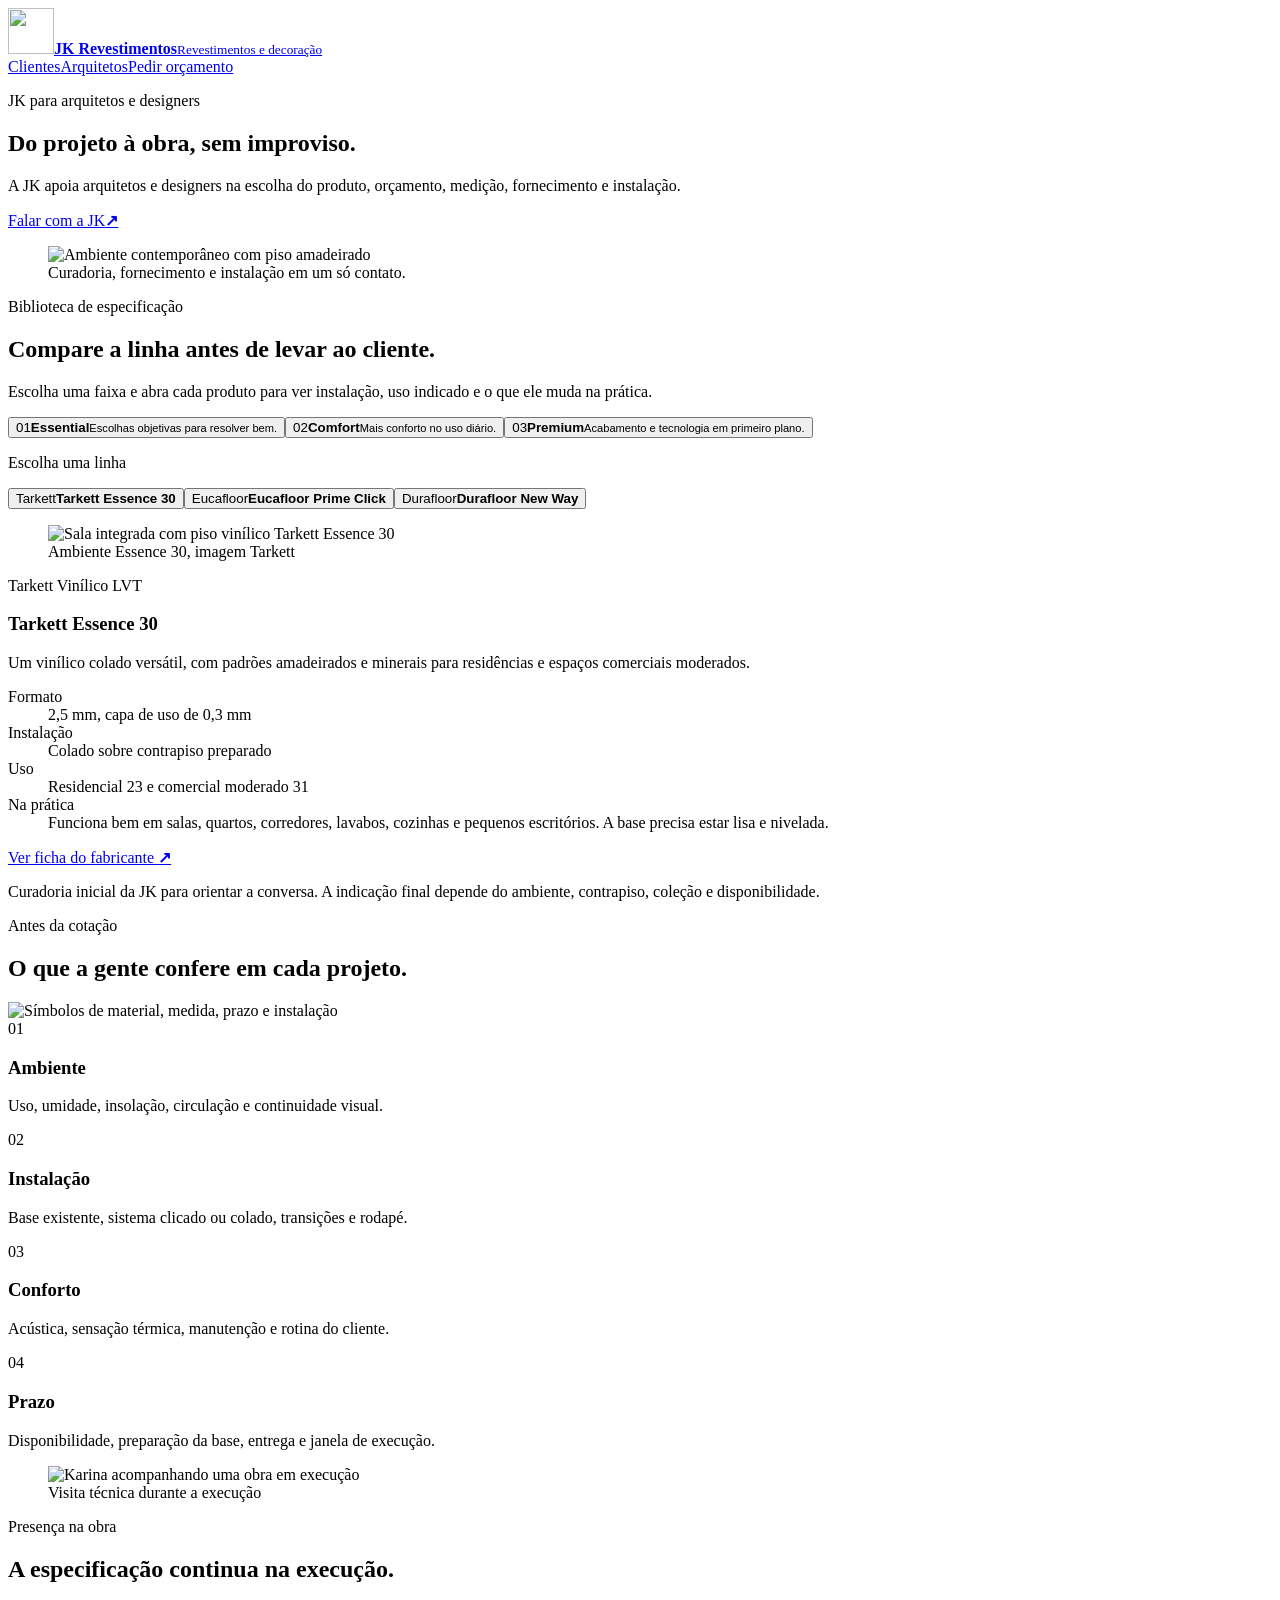
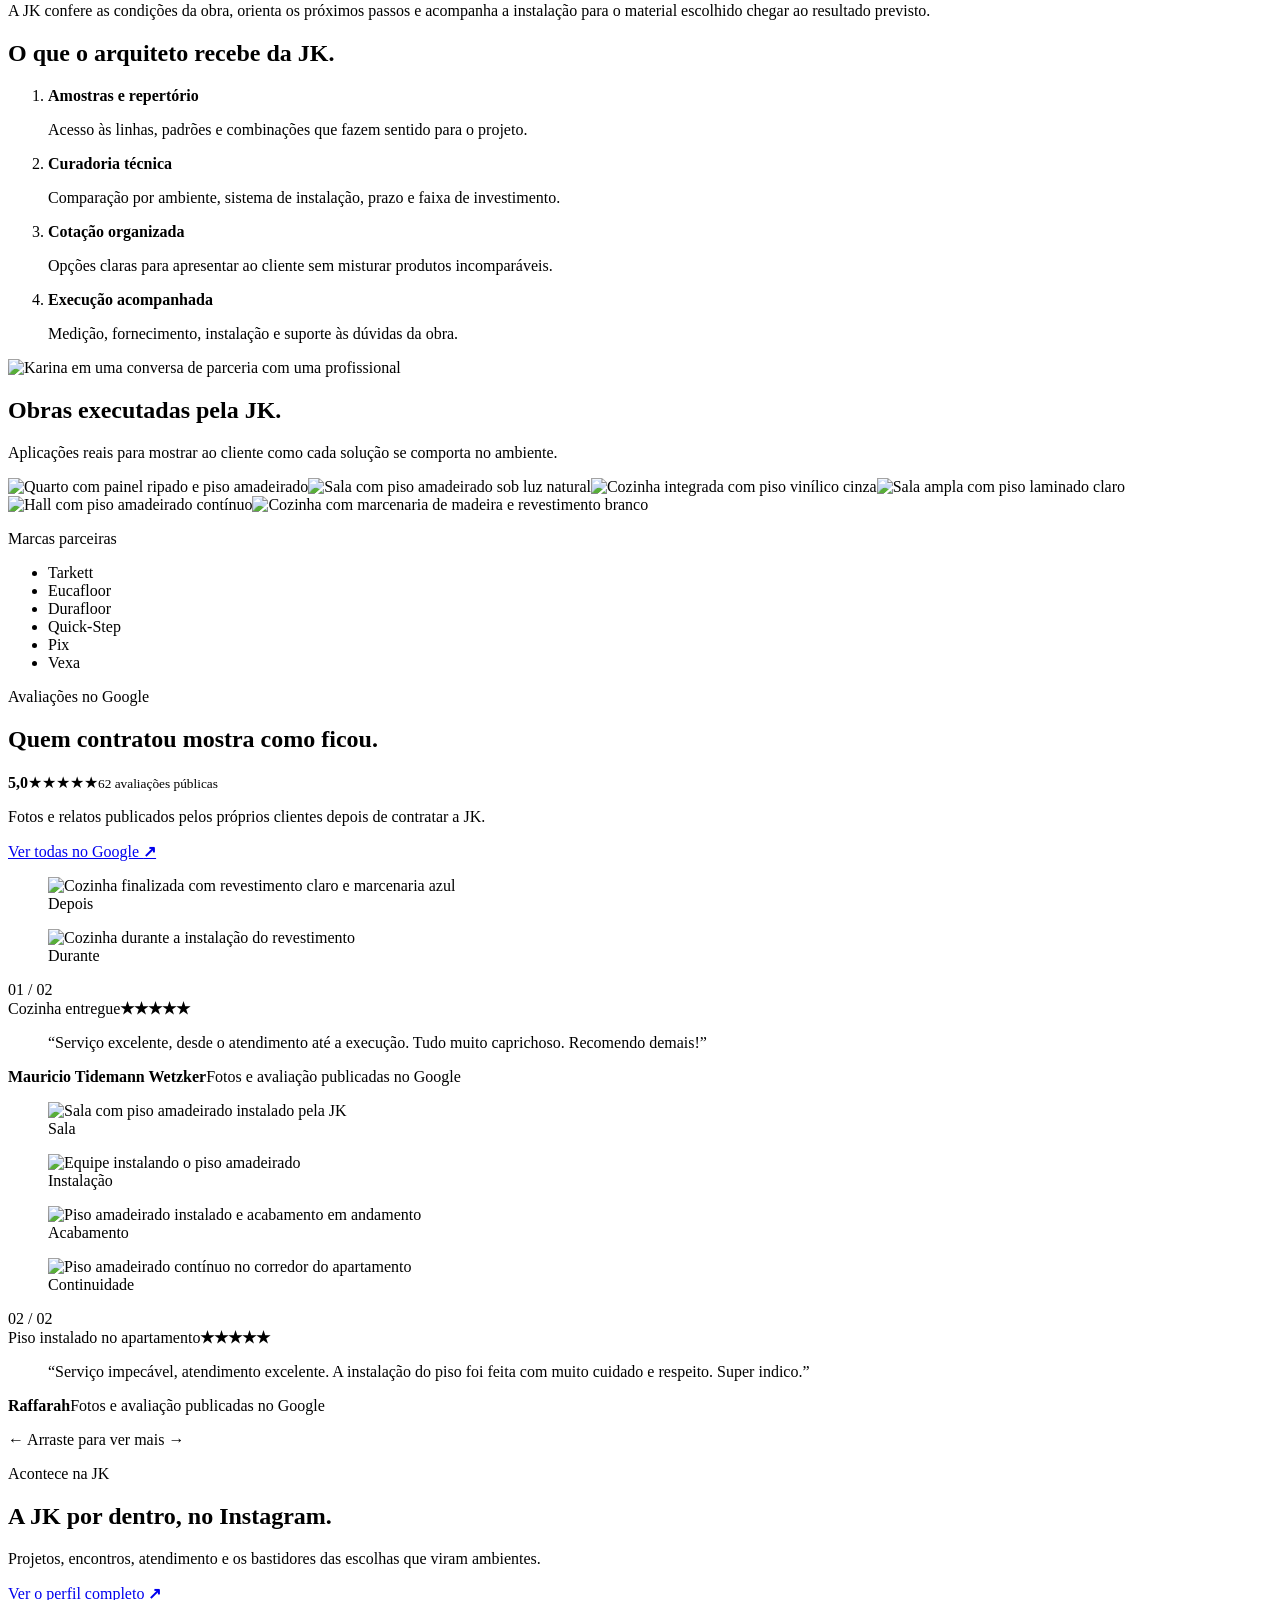
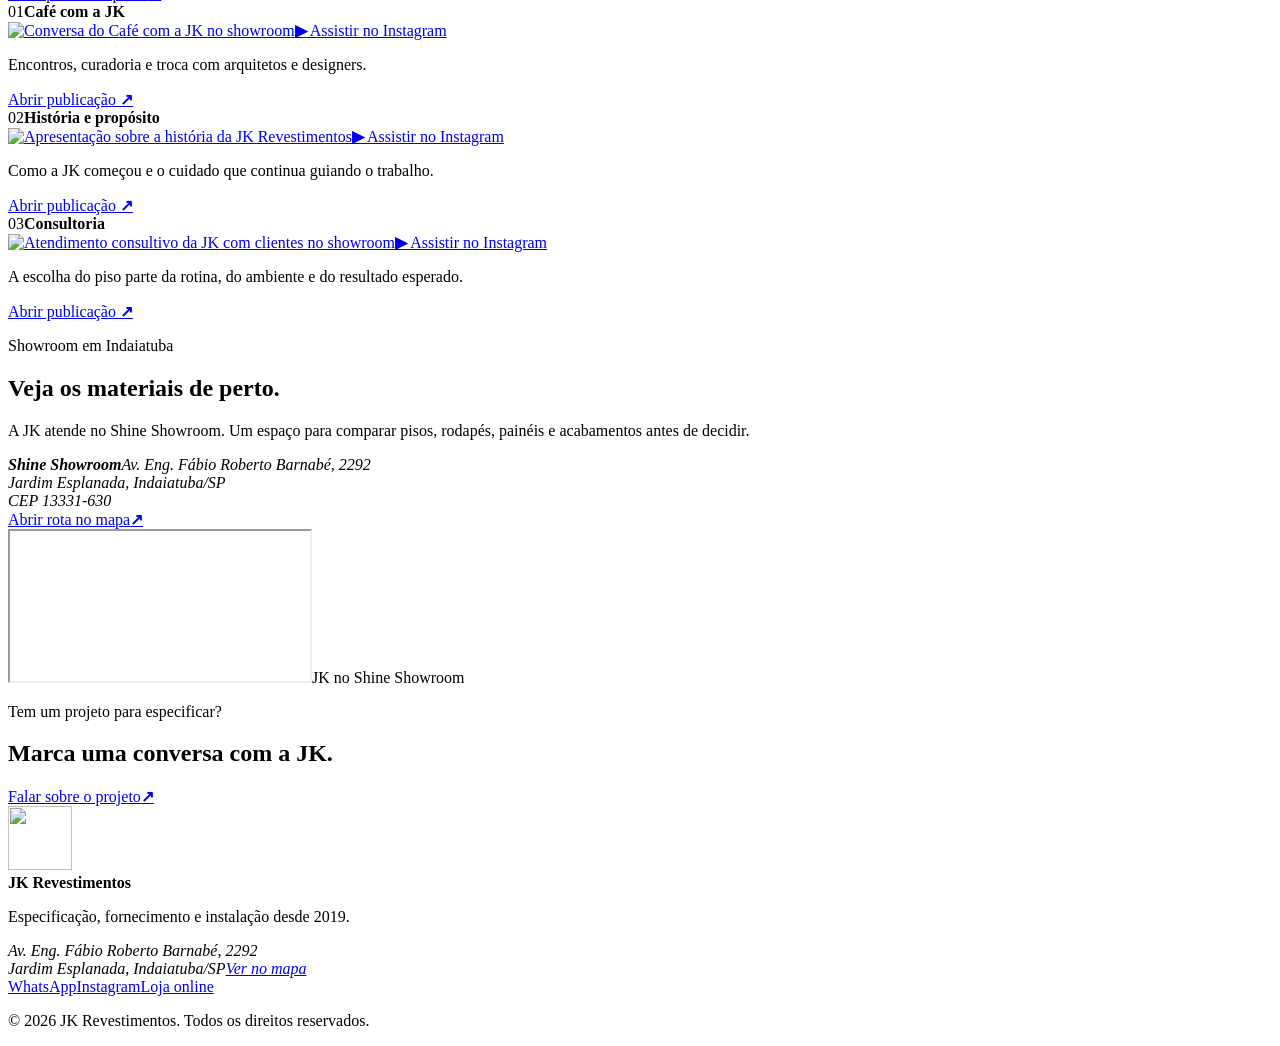
==== arquitetos/index.html @ 5e28fbe9 "Revert "Publish redesigned Google reviews carousel" This reverts commit 51cb0377c2ed7c96c7a003f15caa" ====
<!DOCTYPE html><html lang="pt-BR"><head><meta charSet="utf-8"/><meta name="viewport" content="width=device-width, initial-scale=1"/><link rel="preload" as="image" href="/jk-revestimentos-site/assets/brand/jk-logo-official.webp"/><link rel="preload" as="image" href="/jk-revestimentos-site/assets/img/hero-real.avif"/><link rel="preload" as="image" href="/jk-revestimentos-site/assets/img/product-essential.avif"/><link rel="stylesheet" href="/jk-revestimentos-site/assets/styles-B4JEAQsS.css" data-precedence="default"/><title>JK para Arquitetos | Especificação e parceria</title><meta name="author" content="JK Revestimentos"/><meta name="theme-color" content="#E9ECEB"/><meta property="og:title" content="JK Revestimentos"/><meta property="og:description" content="Escolha, especificação e instalação de revestimentos em Indaiatuba."/><meta property="og:type" content="website"/><meta property="og:locale" content="pt_BR"/><meta property="og:site_name" content="JK Revestimentos"/><meta property="og:image" content="/jk-revestimentos-site/assets/brand/jk-og.png"/><meta name="twitter:card" content="summary_large_image"/><meta name="twitter:title" content="JK Revestimentos"/><meta name="twitter:description" content="Escolha, especificação e instalação de revestimentos em Indaiatuba."/><meta name="twitter:image" content="/jk-revestimentos-site/assets/brand/jk-og.png"/><meta name="description" content="Curadoria, orçamento, fornecimento e instalação de pisos e revestimentos para arquitetos e designers."/><link rel="modulepreload" href="/jk-revestimentos-site/assets/index-yHmmM0jY.js"/><link rel="modulepreload" href="/jk-revestimentos-site/assets/arquitetos-BhlmqerU.js"/><link rel="modulepreload" href="/jk-revestimentos-site/assets/site-shell-jGBkQKb8.js"/><link rel="icon" href="/jk-revestimentos-site/favicon.ico"/><link rel="icon" type="image/png" sizes="32x32" href="/jk-revestimentos-site/favicon-32.png"/><link rel="icon" type="image/png" sizes="16x16" href="/jk-revestimentos-site/favicon-16.png"/><link rel="apple-touch-icon" href="/jk-revestimentos-site/apple-touch-icon.png"/><link rel="manifest" href="/jk-revestimentos-site/site.webmanifest"/></head><body><!--$--><header class="site-header"><a aria-label="JK Revestimentos, página inicial" href="/jk-revestimentos-site/" class="site-brand"><img alt="" height="46" src="/jk-revestimentos-site/assets/brand/jk-logo-official.webp" width="46"/><span><strong>JK Revestimentos</strong><small>Revestimentos e decoração</small></span></a><nav aria-label="Navegação principal" class="site-nav"><a href="/jk-revestimentos-site/">Clientes</a><a aria-current="page" class="active" href="/jk-revestimentos-site/arquitetos" data-status="active">Arquitetos</a><a href="https://wa.me/5519992868278?text=Ol%C3%A1%21%20Vim%20pelo%20site%20da%20JK%20e%20quero%20um%20or%C3%A7amento." rel="noopener">Pedir orçamento</a></nav></header><main class="architect-page"><section class="architect-hero"><div class="architect-hero-copy"><p class="section-kicker">JK para arquitetos e designers</p><h1>Do projeto à obra, sem improviso.</h1><p>A JK apoia arquitetos e designers na escolha do produto, orçamento, medição, fornecimento e instalação.</p><a href="https://wa.me/5519992868278?text=Ol%C3%A1%2C%20sou%20arquiteto(a)%20ou%20designer%20e%20quero%20conhecer%20a%20parceria%20da%20JK." rel="noopener"><span>Falar com a JK</span><b aria-hidden="true">↗</b></a></div><figure class="architect-hero-media"><img alt="Ambiente contemporâneo com piso amadeirado" src="/jk-revestimentos-site/assets/img/hero-real.avif"/><figcaption>Curadoria, fornecimento e instalação em um só contato.</figcaption></figure></section><section class="material-index"><div class="section-intro"><p class="section-kicker">Biblioteca de especificação</p><h2>Compare a linha antes de levar ao cliente.</h2><p>Escolha uma faixa e abra cada produto para ver instalação, uso indicado e o que ele muda na prática.</p></div><div class="product-explorer"><div class="product-tier-tabs" role="tablist" aria-label="Faixas de produto"><button aria-selected="true" class="is-active" role="tab" type="button"><span>01</span><strong>Essential</strong><small>Escolhas objetivas para resolver bem.</small></button><button aria-selected="false" class="" role="tab" type="button"><span>02</span><strong>Comfort</strong><small>Mais conforto no uso diário.</small></button><button aria-selected="false" class="" role="tab" type="button"><span>03</span><strong>Premium</strong><small>Acabamento e tecnologia em primeiro plano.</small></button></div><div class="product-explorer__body"><div class="product-picker" aria-label="Linhas da faixa Essential"><p>Escolha uma linha</p><button aria-pressed="true" class="is-active" type="button"><span>Tarkett</span><strong>Tarkett Essence 30</strong></button><button aria-pressed="false" class="" type="button"><span>Eucafloor</span><strong>Eucafloor Prime Click</strong></button><button aria-pressed="false" class="" type="button"><span>Durafloor</span><strong>Durafloor New Way</strong></button></div><figure class="product-visual"><img alt="Sala integrada com piso vinílico Tarkett Essence 30" src="/jk-revestimentos-site/assets/img/product-essential.avif"/><figcaption>Ambiente Essence 30, imagem Tarkett</figcaption></figure><article class="product-detail" aria-live="polite"><p>Tarkett<!-- --> <span>Vinílico LVT</span></p><h3>Tarkett Essence 30</h3><p class="product-detail__lead">Um vinílico colado versátil, com padrões amadeirados e minerais para residências e espaços comerciais moderados.</p><dl><div><dt>Formato</dt><dd>2,5 mm, capa de uso de 0,3 mm</dd></div><div><dt>Instalação</dt><dd>Colado sobre contrapiso preparado</dd></div><div><dt>Uso</dt><dd>Residencial 23 e comercial moderado 31</dd></div><div><dt>Na prática</dt><dd>Funciona bem em salas, quartos, corredores, lavabos, cozinhas e pequenos escritórios. A base precisa estar lisa e nivelada.</dd></div></dl><a href="https://tarkett.com.br/lps/essence/" rel="noopener noreferrer" target="_blank">Ver ficha do fabricante <b aria-hidden="true">↗</b></a></article></div></div><p class="material-disclaimer">Curadoria inicial da JK para orientar a conversa. A indicação final depende do ambiente, contrapiso, coleção e disponibilidade.</p></section><section class="criteria-section"><div class="criteria-title"><p class="section-kicker">Antes da cotação</p><h2>O que a gente confere em cada projeto.</h2><img alt="Símbolos de material, medida, prazo e instalação" loading="lazy" src="/jk-revestimentos-site/assets/brand/jk-icon-sheet.png"/></div><div class="criteria-list"><article><span>01</span><h3>Ambiente</h3><p>Uso, umidade, insolação, circulação e continuidade visual.</p></article><article><span>02</span><h3>Instalação</h3><p>Base existente, sistema clicado ou colado, transições e rodapé.</p></article><article><span>03</span><h3>Conforto</h3><p>Acústica, sensação térmica, manutenção e rotina do cliente.</p></article><article><span>04</span><h3>Prazo</h3><p>Disponibilidade, preparação da base, entrega e janela de execução.</p></article></div></section><section class="practice-note"><figure><img alt="Karina acompanhando uma obra em execução" loading="lazy" src="/jk-revestimentos-site/assets/img/site-visit.avif"/><figcaption>Visita técnica durante a execução</figcaption></figure><div><p class="section-kicker">Presença na obra</p><h2>A especificação continua na execução.</h2><p>A JK confere as condições da obra, orienta os próximos passos e acompanha a instalação para o material escolhido chegar ao resultado previsto.</p></div></section><section class="partnership-section"><div class="partnership-copy"><h2>O que o arquiteto recebe da JK.</h2><ol><li><b>Amostras e repertório</b><p>Acesso às linhas, padrões e combinações que fazem sentido para o projeto.</p></li><li><b>Curadoria técnica</b><p>Comparação por ambiente, sistema de instalação, prazo e faixa de investimento.</p></li><li><b>Cotação organizada</b><p>Opções claras para apresentar ao cliente sem misturar produtos incomparáveis.</p></li><li><b>Execução acompanhada</b><p>Medição, fornecimento, instalação e suporte às dúvidas da obra.</p></li></ol></div><img alt="Karina em uma conversa de parceria com uma profissional" loading="lazy" src="/jk-revestimentos-site/assets/img/architect-coffee.avif"/></section><section class="architect-gallery"><div><h2>Obras executadas pela JK.</h2><p>Aplicações reais para mostrar ao cliente como cada solução se comporta no ambiente.</p></div><div class="architect-gallery-grid"><img alt="Quarto com painel ripado e piso amadeirado" loading="lazy" src="/jk-revestimentos-site/assets/img/obra-01.avif"/><img alt="Sala com piso amadeirado sob luz natural" loading="lazy" src="/jk-revestimentos-site/assets/img/obra-02.avif"/><img alt="Cozinha integrada com piso vinílico cinza" loading="lazy" src="/jk-revestimentos-site/assets/img/obra-03.avif"/><img alt="Sala ampla com piso laminado claro" loading="lazy" src="/jk-revestimentos-site/assets/img/obra-04.avif"/><img alt="Hall com piso amadeirado contínuo" loading="lazy" src="/jk-revestimentos-site/assets/img/obra-05.avif"/><img alt="Cozinha com marcenaria de madeira e revestimento branco" loading="lazy" src="/jk-revestimentos-site/assets/img/obra-06.avif"/></div><div class="architect-brands"><p>Marcas parceiras</p><ul aria-label="Marcas trabalhadas"><li>Tarkett</li><li>Eucafloor</li><li>Durafloor</li><li>Quick-Step</li><li>Pix</li><li>Vexa</li></ul></div></section><section id="avaliacoes" class="reviews-section" aria-labelledby="reviews-title"><div class="reviews-heading"><div><p class="section-kicker">Avaliações no Google</p><h2 id="reviews-title">Quem contratou mostra como ficou.</h2></div><div class="reviews-summary"><div class="reviews-score" aria-label="Nota 5 de 5 em 62 avaliações no Google"><strong>5,0</strong><span aria-hidden="true">★★★★★</span><small>62 avaliações públicas</small></div><p>Fotos e relatos publicados pelos próprios clientes depois de contratar a JK.</p><a href="https://share.google/Osllg3khzOeyOSdm8" rel="noopener noreferrer" target="_blank">Ver todas no Google <b aria-hidden="true">↗</b></a></div></div><div class="review-gallery" aria-label="Avaliações com fotos publicadas no Google"><article class="review-story review-story--1"><div class="review-story__media"><figure class="review-story__main-photo"><img alt="Cozinha finalizada com revestimento claro e marcenaria azul" loading="lazy" src="/jk-revestimentos-site/assets/img/review-mauricio-entrega.webp"/><figcaption>Depois</figcaption></figure><div class="review-story__details"><figure><img alt="Cozinha durante a instalação do revestimento" loading="lazy" src="/jk-revestimentos-site/assets/img/review-mauricio-obra.webp"/><figcaption>Durante</figcaption></figure></div><span class="review-story__counter">0<!-- -->1<!-- --> / 0<!-- -->2</span></div><div class="review-story__copy"><header><span>Cozinha entregue</span><b aria-label="5 estrelas">★★★★★</b></header><blockquote>“<!-- -->Serviço excelente, desde o atendimento até a execução. Tudo muito caprichoso. Recomendo demais!<!-- -->”</blockquote><footer><strong>Mauricio Tidemann Wetzker</strong><span>Fotos e avaliação publicadas no Google</span></footer></div></article><article class="review-story review-story--2"><div class="review-story__media"><figure class="review-story__main-photo"><img alt="Sala com piso amadeirado instalado pela JK" loading="lazy" src="/jk-revestimentos-site/assets/img/review-raffarah-sala.webp"/><figcaption>Sala</figcaption></figure><div class="review-story__details"><figure><img alt="Equipe instalando o piso amadeirado" loading="lazy" src="/jk-revestimentos-site/assets/img/review-raffarah-instalacao.webp"/><figcaption>Instalação</figcaption></figure><figure><img alt="Piso amadeirado instalado e acabamento em andamento" loading="lazy" src="/jk-revestimentos-site/assets/img/review-raffarah-acabamento.webp"/><figcaption>Acabamento</figcaption></figure><figure><img alt="Piso amadeirado contínuo no corredor do apartamento" loading="lazy" src="/jk-revestimentos-site/assets/img/review-raffarah-corredor.webp"/><figcaption>Continuidade</figcaption></figure></div><span class="review-story__counter">0<!-- -->2<!-- --> / 0<!-- -->2</span></div><div class="review-story__copy"><header><span>Piso instalado no apartamento</span><b aria-label="5 estrelas">★★★★★</b></header><blockquote>“<!-- -->Serviço impecável, atendimento excelente. A instalação do piso foi feita com muito cuidado e respeito. Super indico.<!-- -->”</blockquote><footer><strong>Raffarah</strong><span>Fotos e avaliação publicadas no Google</span></footer></div></article></div><p class="review-gallery__hint"><span aria-hidden="true">←</span> Arraste para ver mais <span aria-hidden="true">→</span></p></section><section id="instagram" class="instagram-section" aria-labelledby="instagram-title"><div class="instagram-heading"><div><p class="section-kicker">Acontece na JK</p><h2 id="instagram-title">A JK por dentro, no Instagram.</h2></div><div><p>Projetos, encontros, atendimento e os bastidores das escolhas que viram ambientes.</p><a href="https://www.instagram.com/jkrevestimentos_/" rel="noopener noreferrer" target="_blank">Ver o perfil completo <b aria-hidden="true">↗</b></a></div></div><div class="instagram-feed" aria-label="Publicações da JK no Instagram"><article class="instagram-post"><header><span>01</span><strong>Café com a JK</strong></header><a class="instagram-post__media" href="https://www.instagram.com/p/Dcj0wLYRVnt/" rel="noopener noreferrer" target="_blank"><img alt="Conversa do Café com a JK no showroom" loading="lazy" src="/jk-revestimentos-site/assets/img/instagram-cafe-jk.jpg"/><span><b aria-hidden="true">▶</b> Assistir no Instagram</span></a><footer><p>Encontros, curadoria e troca com arquitetos e designers.</p><a href="https://www.instagram.com/p/Dcj0wLYRVnt/" rel="noopener noreferrer" target="_blank" aria-label="Abrir Café com a JK no Instagram">Abrir publicação <b aria-hidden="true">↗</b></a></footer></article><article class="instagram-post"><header><span>02</span><strong>História e propósito</strong></header><a class="instagram-post__media" href="https://www.instagram.com/p/DdHdKLcu4W_/" rel="noopener noreferrer" target="_blank"><img alt="Apresentação sobre a história da JK Revestimentos" loading="lazy" src="/jk-revestimentos-site/assets/img/instagram-historia-jk.jpg"/><span><b aria-hidden="true">▶</b> Assistir no Instagram</span></a><footer><p>Como a JK começou e o cuidado que continua guiando o trabalho.</p><a href="https://www.instagram.com/p/DdHdKLcu4W_/" rel="noopener noreferrer" target="_blank" aria-label="Abrir História e propósito no Instagram">Abrir publicação <b aria-hidden="true">↗</b></a></footer></article><article class="instagram-post"><header><span>03</span><strong>Consultoria</strong></header><a class="instagram-post__media" href="https://www.instagram.com/p/DarHidmRy-H/" rel="noopener noreferrer" target="_blank"><img alt="Atendimento consultivo da JK com clientes no showroom" loading="lazy" src="/jk-revestimentos-site/assets/img/instagram-consultoria-jk.jpg"/><span><b aria-hidden="true">▶</b> Assistir no Instagram</span></a><footer><p>A escolha do piso parte da rotina, do ambiente e do resultado esperado.</p><a href="https://www.instagram.com/p/DarHidmRy-H/" rel="noopener noreferrer" target="_blank" aria-label="Abrir Consultoria no Instagram">Abrir publicação <b aria-hidden="true">↗</b></a></footer></article></div></section><section id="localizacao" class="location-section" aria-labelledby="location-title"><div class="location-copy"><p class="section-kicker">Showroom em Indaiatuba</p><h2 id="location-title">Veja os materiais de perto.</h2><p>A JK atende no Shine Showroom. Um espaço para comparar pisos, rodapés, painéis e acabamentos antes de decidir.</p><address><strong>Shine Showroom</strong>Av. Eng. Fábio Roberto Barnabé, 2292<br/>Jardim Esplanada, Indaiatuba/SP<br/>CEP 13331-630</address><a href="https://www.google.com/maps/search/?api=1&amp;query=JK+Revestimentos%2C+Av.+Eng.+F%C3%A1bio+Roberto+Barnab%C3%A9%2C+2292+-+Jardim+Esplanada%2C+Indaiatuba+-+SP%2C+13331-630" rel="noopener noreferrer" target="_blank"><span>Abrir rota no mapa</span><b aria-hidden="true">↗</b></a></div><div class="location-map"><iframe allowFullScreen="" loading="lazy" referrerPolicy="no-referrer-when-downgrade" src="https://www.openstreetmap.org/export/embed.html?bbox=-47.2305%2C-23.0913%2C-47.2206%2C-23.0852&amp;layer=mapnik&amp;marker=-23.0882261%2C-47.2255482" title="Mapa do Shine Showroom em Indaiatuba"></iframe><span>JK no Shine Showroom</span></div></section><section class="architect-invite"><p>Tem um projeto para especificar?</p><h2>Marca uma conversa com a JK.</h2><a href="https://wa.me/5519992868278?text=Ol%C3%A1%2C%20sou%20arquiteto(a)%20ou%20designer%20e%20quero%20conhecer%20a%20parceria%20da%20JK." rel="noopener"><span>Falar sobre o projeto</span><b aria-hidden="true">↗</b></a></section></main><footer class="site-footer"><div class="footer-brand"><img alt="" height="64" src="/jk-revestimentos-site/assets/brand/jk-logo-official.webp" width="64"/><div><strong>JK Revestimentos</strong><p>Especificação, fornecimento e instalação desde 2019.</p></div></div><address>Av. Eng. Fábio Roberto Barnabé, 2292<br/>Jardim Esplanada, Indaiatuba/SP<a href="https://www.google.com/maps/search/?api=1&amp;query=JK+Revestimentos%2C+Av.+Eng.+F%C3%A1bio+Roberto+Barnab%C3%A9%2C+2292+-+Jardim+Esplanada%2C+Indaiatuba+-+SP%2C+13331-630" rel="noopener">Ver no mapa</a></address><div class="footer-links"><a href="https://wa.me/5519992868278?text=Ol%C3%A1%21%20Vim%20pelo%20site%20da%20JK%20e%20quero%20um%20or%C3%A7amento." rel="noopener">WhatsApp</a><a href="https://www.instagram.com/jkrevestimentos_/" rel="noopener">Instagram</a><a href="https://www.jkrevestimentos.com.br" rel="noopener">Loja online</a></div><p class="footer-legal">© 2026 JK Revestimentos. Todos os direitos reservados.</p></footer><!--/$--><script class="$tsr" id="$tsr-stream-barrier">(self.$R=self.$R||{})["tsr"]=[];self.$_TSR={h(){this.hydrated=!0,this.c()},e(){this.streamEnded=!0,this.c()},c(){this.hydrated&&this.streamEnded&&(delete self.$_TSR,delete self.$R.tsr)},p(e){this.initialized?e():this.buffer.push(e)},buffer:[]};$_TSR.router=($R=>$R[0]={manifest:$R[1]={routes:$R[2]={__root__:$R[3]={preloads:$R[4]=["/jk-revestimentos-site/assets/index-yHmmM0jY.js"],scripts:$R[5]=[$R[6]={attrs:$R[7]={type:"module",async:!0,src:"/jk-revestimentos-site/assets/index-yHmmM0jY.js"}}]},"/arquitetos":$R[8]={preloads:$R[9]=["/jk-revestimentos-site/assets/arquitetos-BhlmqerU.js","/jk-revestimentos-site/assets/site-shell-jGBkQKb8.js"]}}},matches:$R[10]=[$R[11]={i:"__root__",u:1791230828094,s:"success",ssr:!0},$R[12]={i:"arquitetosarquitetos",u:1791230828094,s:"success",ssr:!0}],lastMatchId:"arquitetosarquitetos"})($R["tsr"]);$_TSR.e();document.currentScript.remove()</script><script type="module" async="" src="/jk-revestimentos-site/assets/index-yHmmM0jY.js"></script></body></html>
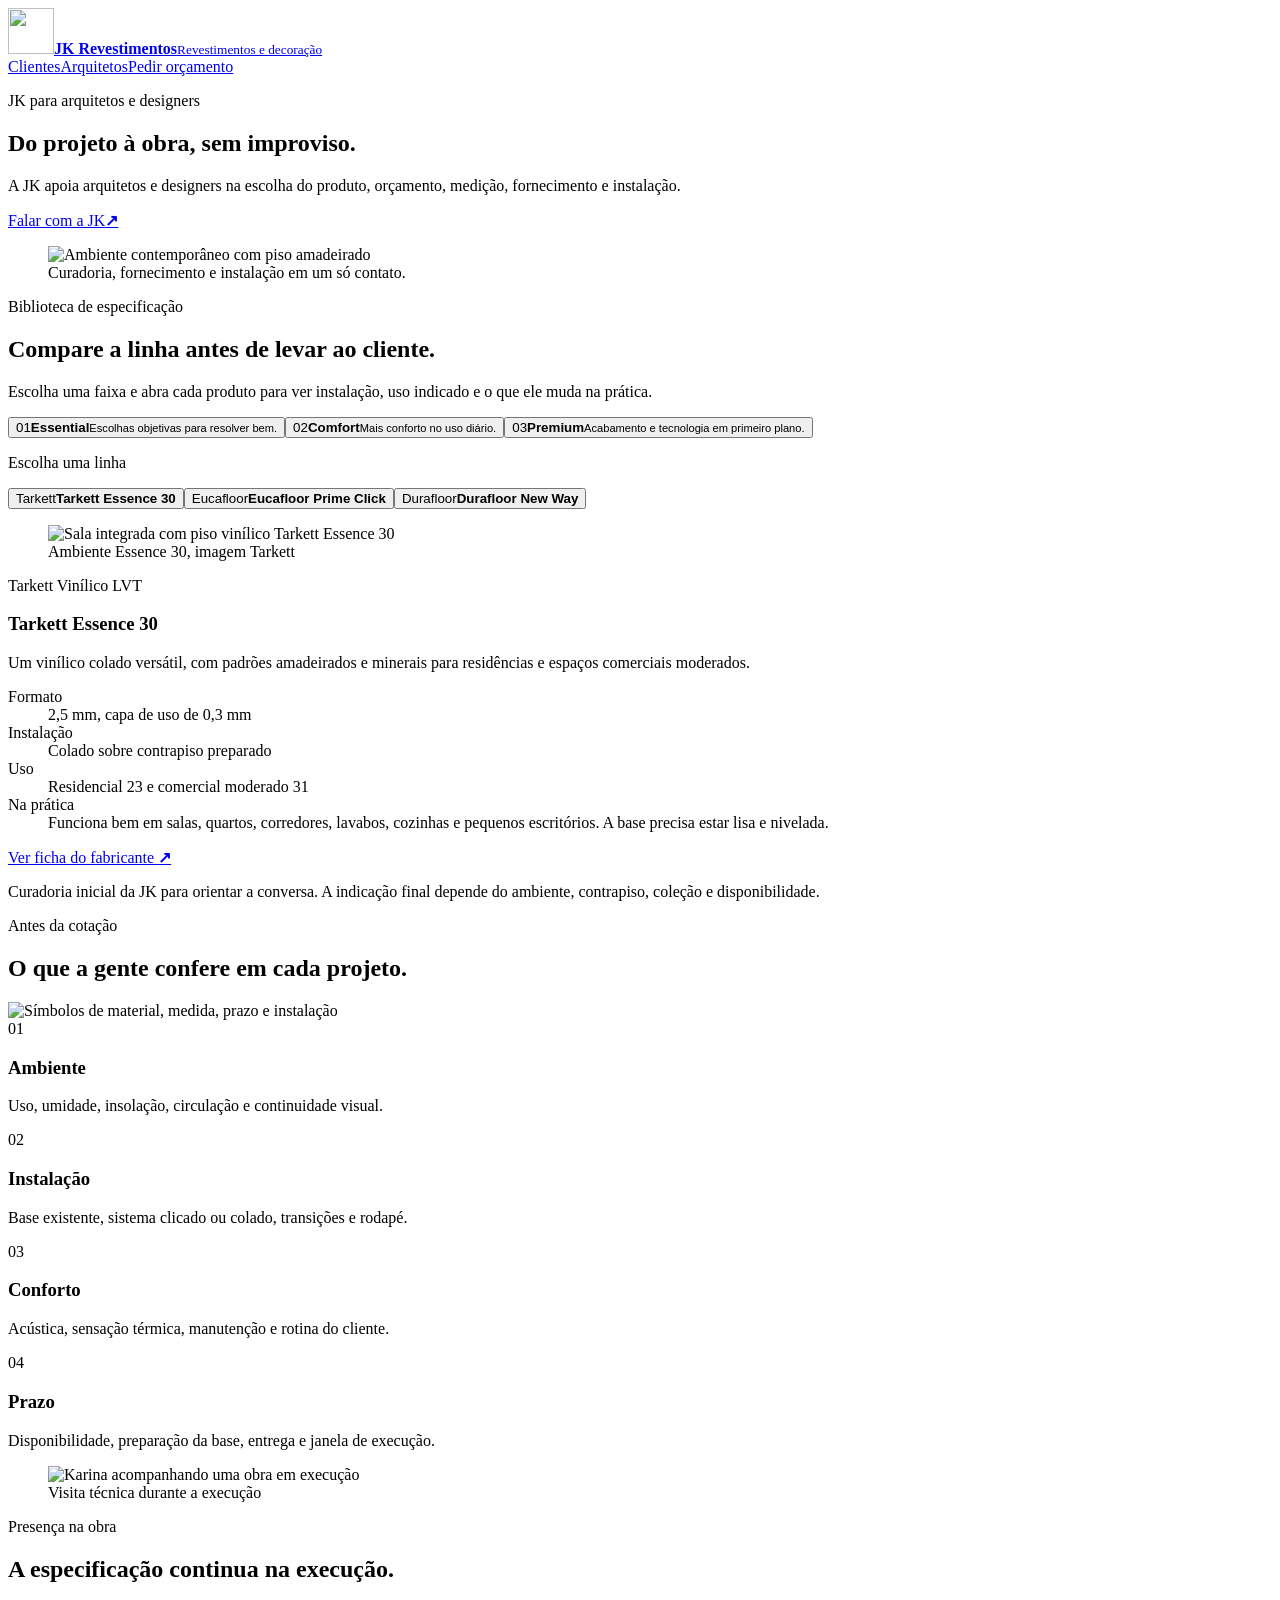
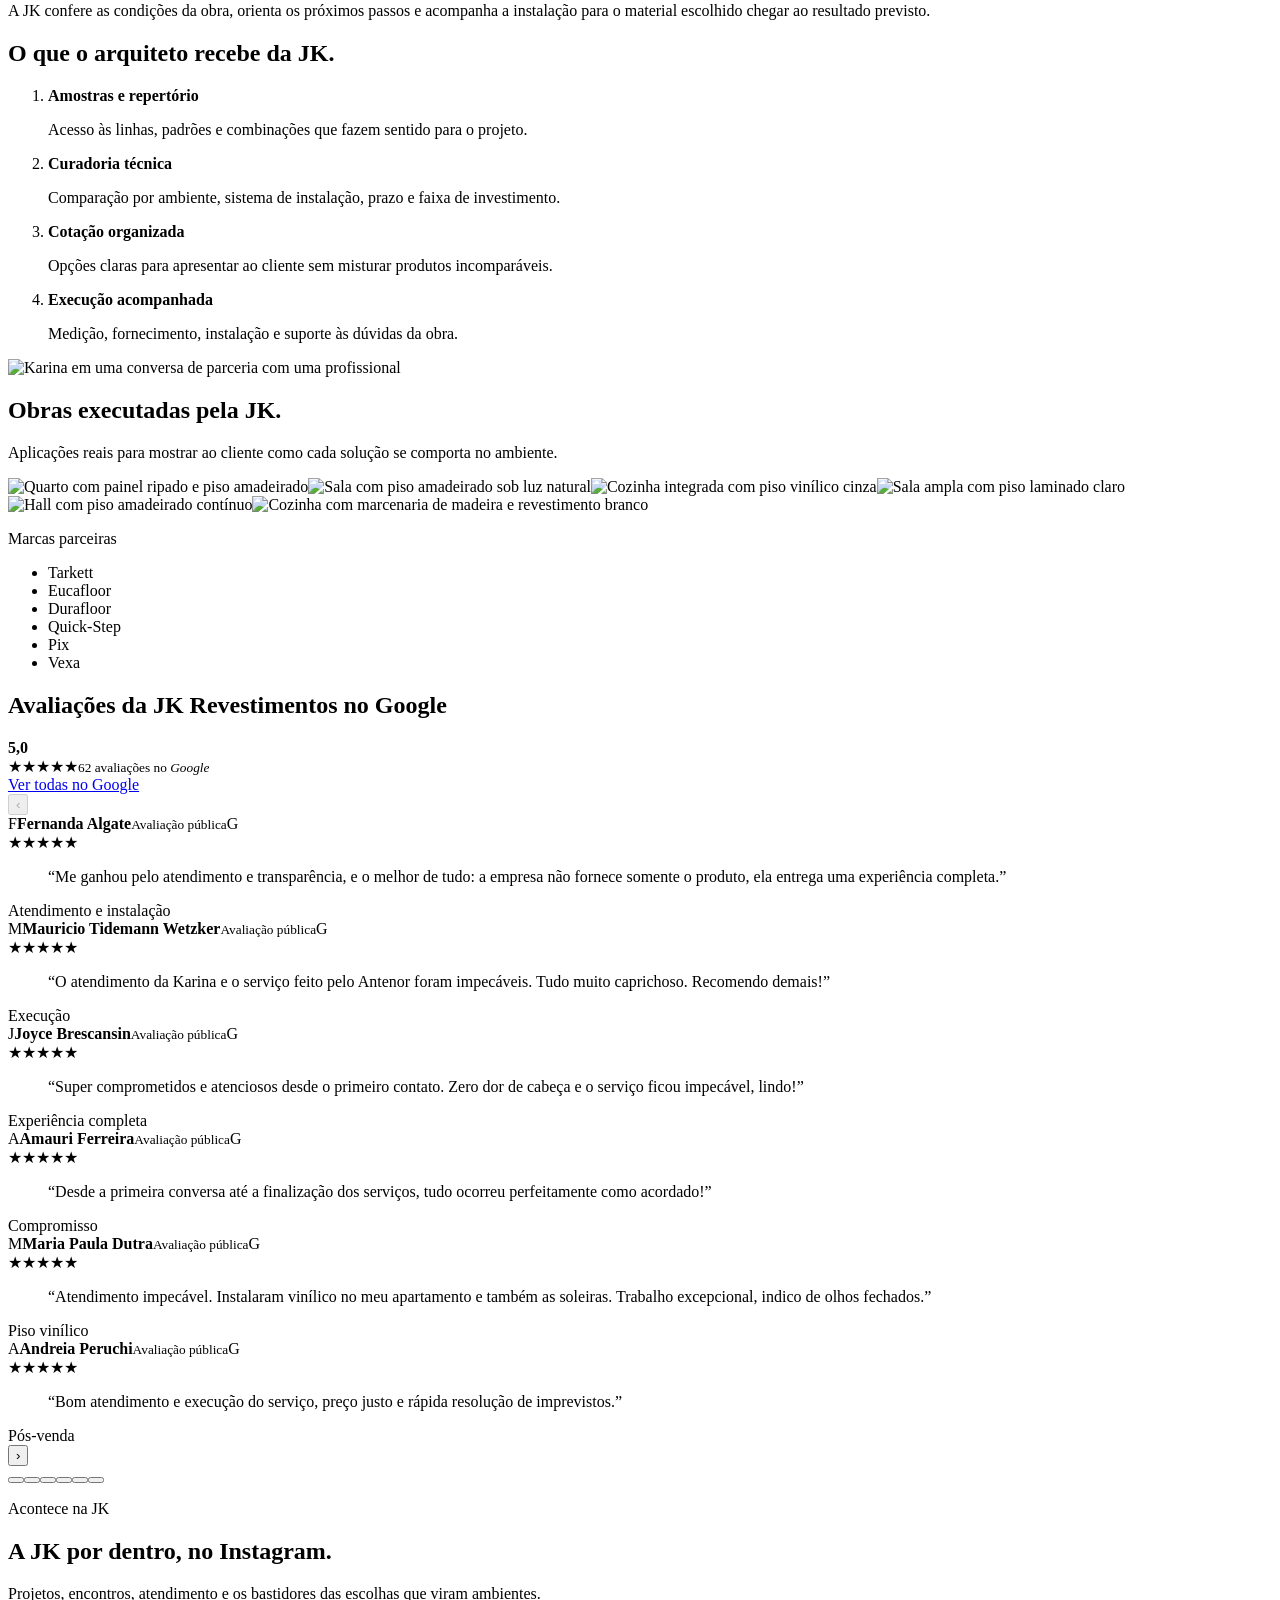
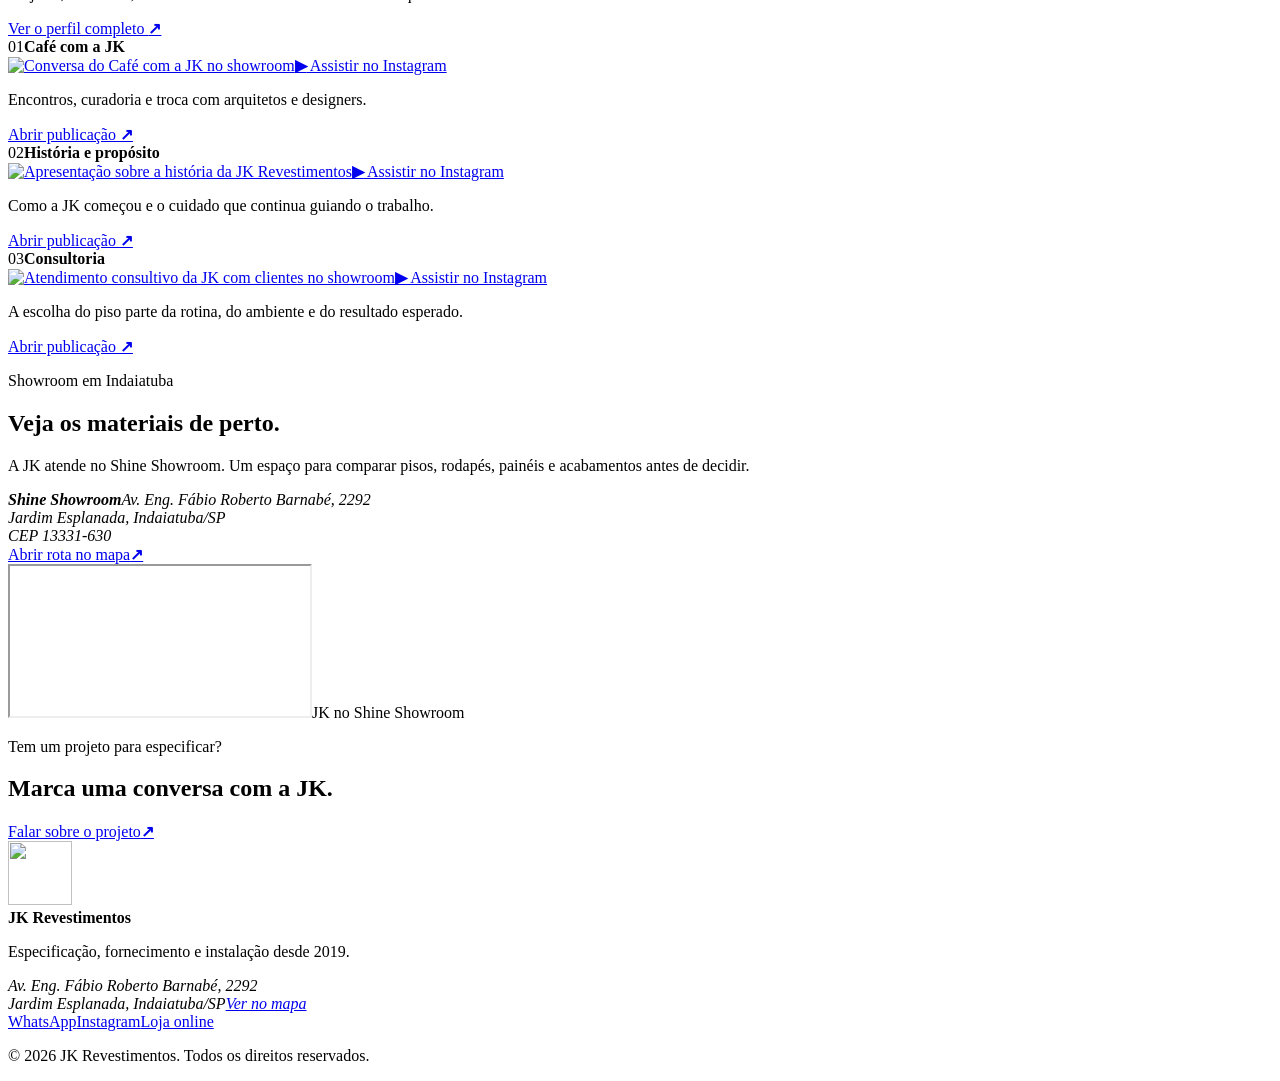
==== commit 7eabf059: "Fix blank page and publish review carousel" ====
--- a/arquitetos/index.html
+++ b/arquitetos/index.html
@@ -1 +1 @@
-<!DOCTYPE html><html lang="pt-BR"><head><meta charSet="utf-8"/><meta name="viewport" content="width=device-width, initial-scale=1"/><link rel="preload" as="image" href="/jk-revestimentos-site/assets/brand/jk-logo-official.webp"/><link rel="preload" as="image" href="/jk-revestimentos-site/assets/img/hero-real.avif"/><link rel="preload" as="image" href="/jk-revestimentos-site/assets/img/product-essential.avif"/><link rel="stylesheet" href="/jk-revestimentos-site/assets/styles-B4JEAQsS.css" data-precedence="default"/><title>JK para Arquitetos | Especificação e parceria</title><meta name="author" content="JK Revestimentos"/><meta name="theme-color" content="#E9ECEB"/><meta property="og:title" content="JK Revestimentos"/><meta property="og:description" content="Escolha, especificação e instalação de revestimentos em Indaiatuba."/><meta property="og:type" content="website"/><meta property="og:locale" content="pt_BR"/><meta property="og:site_name" content="JK Revestimentos"/><meta property="og:image" content="/jk-revestimentos-site/assets/brand/jk-og.png"/><meta name="twitter:card" content="summary_large_image"/><meta name="twitter:title" content="JK Revestimentos"/><meta name="twitter:description" content="Escolha, especificação e instalação de revestimentos em Indaiatuba."/><meta name="twitter:image" content="/jk-revestimentos-site/assets/brand/jk-og.png"/><meta name="description" content="Curadoria, orçamento, fornecimento e instalação de pisos e revestimentos para arquitetos e designers."/><link rel="modulepreload" href="/jk-revestimentos-site/assets/index-yHmmM0jY.js"/><link rel="modulepreload" href="/jk-revestimentos-site/assets/arquitetos-BhlmqerU.js"/><link rel="modulepreload" href="/jk-revestimentos-site/assets/site-shell-jGBkQKb8.js"/><link rel="icon" href="/jk-revestimentos-site/favicon.ico"/><link rel="icon" type="image/png" sizes="32x32" href="/jk-revestimentos-site/favicon-32.png"/><link rel="icon" type="image/png" sizes="16x16" href="/jk-revestimentos-site/favicon-16.png"/><link rel="apple-touch-icon" href="/jk-revestimentos-site/apple-touch-icon.png"/><link rel="manifest" href="/jk-revestimentos-site/site.webmanifest"/></head><body><!--$--><header class="site-header"><a aria-label="JK Revestimentos, página inicial" href="/jk-revestimentos-site/" class="site-brand"><img alt="" height="46" src="/jk-revestimentos-site/assets/brand/jk-logo-official.webp" width="46"/><span><strong>JK Revestimentos</strong><small>Revestimentos e decoração</small></span></a><nav aria-label="Navegação principal" class="site-nav"><a href="/jk-revestimentos-site/">Clientes</a><a aria-current="page" class="active" href="/jk-revestimentos-site/arquitetos" data-status="active">Arquitetos</a><a href="https://wa.me/5519992868278?text=Ol%C3%A1%21%20Vim%20pelo%20site%20da%20JK%20e%20quero%20um%20or%C3%A7amento." rel="noopener">Pedir orçamento</a></nav></header><main class="architect-page"><section class="architect-hero"><div class="architect-hero-copy"><p class="section-kicker">JK para arquitetos e designers</p><h1>Do projeto à obra, sem improviso.</h1><p>A JK apoia arquitetos e designers na escolha do produto, orçamento, medição, fornecimento e instalação.</p><a href="https://wa.me/5519992868278?text=Ol%C3%A1%2C%20sou%20arquiteto(a)%20ou%20designer%20e%20quero%20conhecer%20a%20parceria%20da%20JK." rel="noopener"><span>Falar com a JK</span><b aria-hidden="true">↗</b></a></div><figure class="architect-hero-media"><img alt="Ambiente contemporâneo com piso amadeirado" src="/jk-revestimentos-site/assets/img/hero-real.avif"/><figcaption>Curadoria, fornecimento e instalação em um só contato.</figcaption></figure></section><section class="material-index"><div class="section-intro"><p class="section-kicker">Biblioteca de especificação</p><h2>Compare a linha antes de levar ao cliente.</h2><p>Escolha uma faixa e abra cada produto para ver instalação, uso indicado e o que ele muda na prática.</p></div><div class="product-explorer"><div class="product-tier-tabs" role="tablist" aria-label="Faixas de produto"><button aria-selected="true" class="is-active" role="tab" type="button"><span>01</span><strong>Essential</strong><small>Escolhas objetivas para resolver bem.</small></button><button aria-selected="false" class="" role="tab" type="button"><span>02</span><strong>Comfort</strong><small>Mais conforto no uso diário.</small></button><button aria-selected="false" class="" role="tab" type="button"><span>03</span><strong>Premium</strong><small>Acabamento e tecnologia em primeiro plano.</small></button></div><div class="product-explorer__body"><div class="product-picker" aria-label="Linhas da faixa Essential"><p>Escolha uma linha</p><button aria-pressed="true" class="is-active" type="button"><span>Tarkett</span><strong>Tarkett Essence 30</strong></button><button aria-pressed="false" class="" type="button"><span>Eucafloor</span><strong>Eucafloor Prime Click</strong></button><button aria-pressed="false" class="" type="button"><span>Durafloor</span><strong>Durafloor New Way</strong></button></div><figure class="product-visual"><img alt="Sala integrada com piso vinílico Tarkett Essence 30" src="/jk-revestimentos-site/assets/img/product-essential.avif"/><figcaption>Ambiente Essence 30, imagem Tarkett</figcaption></figure><article class="product-detail" aria-live="polite"><p>Tarkett<!-- --> <span>Vinílico LVT</span></p><h3>Tarkett Essence 30</h3><p class="product-detail__lead">Um vinílico colado versátil, com padrões amadeirados e minerais para residências e espaços comerciais moderados.</p><dl><div><dt>Formato</dt><dd>2,5 mm, capa de uso de 0,3 mm</dd></div><div><dt>Instalação</dt><dd>Colado sobre contrapiso preparado</dd></div><div><dt>Uso</dt><dd>Residencial 23 e comercial moderado 31</dd></div><div><dt>Na prática</dt><dd>Funciona bem em salas, quartos, corredores, lavabos, cozinhas e pequenos escritórios. A base precisa estar lisa e nivelada.</dd></div></dl><a href="https://tarkett.com.br/lps/essence/" rel="noopener noreferrer" target="_blank">Ver ficha do fabricante <b aria-hidden="true">↗</b></a></article></div></div><p class="material-disclaimer">Curadoria inicial da JK para orientar a conversa. A indicação final depende do ambiente, contrapiso, coleção e disponibilidade.</p></section><section class="criteria-section"><div class="criteria-title"><p class="section-kicker">Antes da cotação</p><h2>O que a gente confere em cada projeto.</h2><img alt="Símbolos de material, medida, prazo e instalação" loading="lazy" src="/jk-revestimentos-site/assets/brand/jk-icon-sheet.png"/></div><div class="criteria-list"><article><span>01</span><h3>Ambiente</h3><p>Uso, umidade, insolação, circulação e continuidade visual.</p></article><article><span>02</span><h3>Instalação</h3><p>Base existente, sistema clicado ou colado, transições e rodapé.</p></article><article><span>03</span><h3>Conforto</h3><p>Acústica, sensação térmica, manutenção e rotina do cliente.</p></article><article><span>04</span><h3>Prazo</h3><p>Disponibilidade, preparação da base, entrega e janela de execução.</p></article></div></section><section class="practice-note"><figure><img alt="Karina acompanhando uma obra em execução" loading="lazy" src="/jk-revestimentos-site/assets/img/site-visit.avif"/><figcaption>Visita técnica durante a execução</figcaption></figure><div><p class="section-kicker">Presença na obra</p><h2>A especificação continua na execução.</h2><p>A JK confere as condições da obra, orienta os próximos passos e acompanha a instalação para o material escolhido chegar ao resultado previsto.</p></div></section><section class="partnership-section"><div class="partnership-copy"><h2>O que o arquiteto recebe da JK.</h2><ol><li><b>Amostras e repertório</b><p>Acesso às linhas, padrões e combinações que fazem sentido para o projeto.</p></li><li><b>Curadoria técnica</b><p>Comparação por ambiente, sistema de instalação, prazo e faixa de investimento.</p></li><li><b>Cotação organizada</b><p>Opções claras para apresentar ao cliente sem misturar produtos incomparáveis.</p></li><li><b>Execução acompanhada</b><p>Medição, fornecimento, instalação e suporte às dúvidas da obra.</p></li></ol></div><img alt="Karina em uma conversa de parceria com uma profissional" loading="lazy" src="/jk-revestimentos-site/assets/img/architect-coffee.avif"/></section><section class="architect-gallery"><div><h2>Obras executadas pela JK.</h2><p>Aplicações reais para mostrar ao cliente como cada solução se comporta no ambiente.</p></div><div class="architect-gallery-grid"><img alt="Quarto com painel ripado e piso amadeirado" loading="lazy" src="/jk-revestimentos-site/assets/img/obra-01.avif"/><img alt="Sala com piso amadeirado sob luz natural" loading="lazy" src="/jk-revestimentos-site/assets/img/obra-02.avif"/><img alt="Cozinha integrada com piso vinílico cinza" loading="lazy" src="/jk-revestimentos-site/assets/img/obra-03.avif"/><img alt="Sala ampla com piso laminado claro" loading="lazy" src="/jk-revestimentos-site/assets/img/obra-04.avif"/><img alt="Hall com piso amadeirado contínuo" loading="lazy" src="/jk-revestimentos-site/assets/img/obra-05.avif"/><img alt="Cozinha com marcenaria de madeira e revestimento branco" loading="lazy" src="/jk-revestimentos-site/assets/img/obra-06.avif"/></div><div class="architect-brands"><p>Marcas parceiras</p><ul aria-label="Marcas trabalhadas"><li>Tarkett</li><li>Eucafloor</li><li>Durafloor</li><li>Quick-Step</li><li>Pix</li><li>Vexa</li></ul></div></section><section id="avaliacoes" class="reviews-section" aria-labelledby="reviews-title"><div class="reviews-heading"><div><p class="section-kicker">Avaliações no Google</p><h2 id="reviews-title">Quem contratou mostra como ficou.</h2></div><div class="reviews-summary"><div class="reviews-score" aria-label="Nota 5 de 5 em 62 avaliações no Google"><strong>5,0</strong><span aria-hidden="true">★★★★★</span><small>62 avaliações públicas</small></div><p>Fotos e relatos publicados pelos próprios clientes depois de contratar a JK.</p><a href="https://share.google/Osllg3khzOeyOSdm8" rel="noopener noreferrer" target="_blank">Ver todas no Google <b aria-hidden="true">↗</b></a></div></div><div class="review-gallery" aria-label="Avaliações com fotos publicadas no Google"><article class="review-story review-story--1"><div class="review-story__media"><figure class="review-story__main-photo"><img alt="Cozinha finalizada com revestimento claro e marcenaria azul" loading="lazy" src="/jk-revestimentos-site/assets/img/review-mauricio-entrega.webp"/><figcaption>Depois</figcaption></figure><div class="review-story__details"><figure><img alt="Cozinha durante a instalação do revestimento" loading="lazy" src="/jk-revestimentos-site/assets/img/review-mauricio-obra.webp"/><figcaption>Durante</figcaption></figure></div><span class="review-story__counter">0<!-- -->1<!-- --> / 0<!-- -->2</span></div><div class="review-story__copy"><header><span>Cozinha entregue</span><b aria-label="5 estrelas">★★★★★</b></header><blockquote>“<!-- -->Serviço excelente, desde o atendimento até a execução. Tudo muito caprichoso. Recomendo demais!<!-- -->”</blockquote><footer><strong>Mauricio Tidemann Wetzker</strong><span>Fotos e avaliação publicadas no Google</span></footer></div></article><article class="review-story review-story--2"><div class="review-story__media"><figure class="review-story__main-photo"><img alt="Sala com piso amadeirado instalado pela JK" loading="lazy" src="/jk-revestimentos-site/assets/img/review-raffarah-sala.webp"/><figcaption>Sala</figcaption></figure><div class="review-story__details"><figure><img alt="Equipe instalando o piso amadeirado" loading="lazy" src="/jk-revestimentos-site/assets/img/review-raffarah-instalacao.webp"/><figcaption>Instalação</figcaption></figure><figure><img alt="Piso amadeirado instalado e acabamento em andamento" loading="lazy" src="/jk-revestimentos-site/assets/img/review-raffarah-acabamento.webp"/><figcaption>Acabamento</figcaption></figure><figure><img alt="Piso amadeirado contínuo no corredor do apartamento" loading="lazy" src="/jk-revestimentos-site/assets/img/review-raffarah-corredor.webp"/><figcaption>Continuidade</figcaption></figure></div><span class="review-story__counter">0<!-- -->2<!-- --> / 0<!-- -->2</span></div><div class="review-story__copy"><header><span>Piso instalado no apartamento</span><b aria-label="5 estrelas">★★★★★</b></header><blockquote>“<!-- -->Serviço impecável, atendimento excelente. A instalação do piso foi feita com muito cuidado e respeito. Super indico.<!-- -->”</blockquote><footer><strong>Raffarah</strong><span>Fotos e avaliação publicadas no Google</span></footer></div></article></div><p class="review-gallery__hint"><span aria-hidden="true">←</span> Arraste para ver mais <span aria-hidden="true">→</span></p></section><section id="instagram" class="instagram-section" aria-labelledby="instagram-title"><div class="instagram-heading"><div><p class="section-kicker">Acontece na JK</p><h2 id="instagram-title">A JK por dentro, no Instagram.</h2></div><div><p>Projetos, encontros, atendimento e os bastidores das escolhas que viram ambientes.</p><a href="https://www.instagram.com/jkrevestimentos_/" rel="noopener noreferrer" target="_blank">Ver o perfil completo <b aria-hidden="true">↗</b></a></div></div><div class="instagram-feed" aria-label="Publicações da JK no Instagram"><article class="instagram-post"><header><span>01</span><strong>Café com a JK</strong></header><a class="instagram-post__media" href="https://www.instagram.com/p/Dcj0wLYRVnt/" rel="noopener noreferrer" target="_blank"><img alt="Conversa do Café com a JK no showroom" loading="lazy" src="/jk-revestimentos-site/assets/img/instagram-cafe-jk.jpg"/><span><b aria-hidden="true">▶</b> Assistir no Instagram</span></a><footer><p>Encontros, curadoria e troca com arquitetos e designers.</p><a href="https://www.instagram.com/p/Dcj0wLYRVnt/" rel="noopener noreferrer" target="_blank" aria-label="Abrir Café com a JK no Instagram">Abrir publicação <b aria-hidden="true">↗</b></a></footer></article><article class="instagram-post"><header><span>02</span><strong>História e propósito</strong></header><a class="instagram-post__media" href="https://www.instagram.com/p/DdHdKLcu4W_/" rel="noopener noreferrer" target="_blank"><img alt="Apresentação sobre a história da JK Revestimentos" loading="lazy" src="/jk-revestimentos-site/assets/img/instagram-historia-jk.jpg"/><span><b aria-hidden="true">▶</b> Assistir no Instagram</span></a><footer><p>Como a JK começou e o cuidado que continua guiando o trabalho.</p><a href="https://www.instagram.com/p/DdHdKLcu4W_/" rel="noopener noreferrer" target="_blank" aria-label="Abrir História e propósito no Instagram">Abrir publicação <b aria-hidden="true">↗</b></a></footer></article><article class="instagram-post"><header><span>03</span><strong>Consultoria</strong></header><a class="instagram-post__media" href="https://www.instagram.com/p/DarHidmRy-H/" rel="noopener noreferrer" target="_blank"><img alt="Atendimento consultivo da JK com clientes no showroom" loading="lazy" src="/jk-revestimentos-site/assets/img/instagram-consultoria-jk.jpg"/><span><b aria-hidden="true">▶</b> Assistir no Instagram</span></a><footer><p>A escolha do piso parte da rotina, do ambiente e do resultado esperado.</p><a href="https://www.instagram.com/p/DarHidmRy-H/" rel="noopener noreferrer" target="_blank" aria-label="Abrir Consultoria no Instagram">Abrir publicação <b aria-hidden="true">↗</b></a></footer></article></div></section><section id="localizacao" class="location-section" aria-labelledby="location-title"><div class="location-copy"><p class="section-kicker">Showroom em Indaiatuba</p><h2 id="location-title">Veja os materiais de perto.</h2><p>A JK atende no Shine Showroom. Um espaço para comparar pisos, rodapés, painéis e acabamentos antes de decidir.</p><address><strong>Shine Showroom</strong>Av. Eng. Fábio Roberto Barnabé, 2292<br/>Jardim Esplanada, Indaiatuba/SP<br/>CEP 13331-630</address><a href="https://www.google.com/maps/search/?api=1&amp;query=JK+Revestimentos%2C+Av.+Eng.+F%C3%A1bio+Roberto+Barnab%C3%A9%2C+2292+-+Jardim+Esplanada%2C+Indaiatuba+-+SP%2C+13331-630" rel="noopener noreferrer" target="_blank"><span>Abrir rota no mapa</span><b aria-hidden="true">↗</b></a></div><div class="location-map"><iframe allowFullScreen="" loading="lazy" referrerPolicy="no-referrer-when-downgrade" src="https://www.openstreetmap.org/export/embed.html?bbox=-47.2305%2C-23.0913%2C-47.2206%2C-23.0852&amp;layer=mapnik&amp;marker=-23.0882261%2C-47.2255482" title="Mapa do Shine Showroom em Indaiatuba"></iframe><span>JK no Shine Showroom</span></div></section><section class="architect-invite"><p>Tem um projeto para especificar?</p><h2>Marca uma conversa com a JK.</h2><a href="https://wa.me/5519992868278?text=Ol%C3%A1%2C%20sou%20arquiteto(a)%20ou%20designer%20e%20quero%20conhecer%20a%20parceria%20da%20JK." rel="noopener"><span>Falar sobre o projeto</span><b aria-hidden="true">↗</b></a></section></main><footer class="site-footer"><div class="footer-brand"><img alt="" height="64" src="/jk-revestimentos-site/assets/brand/jk-logo-official.webp" width="64"/><div><strong>JK Revestimentos</strong><p>Especificação, fornecimento e instalação desde 2019.</p></div></div><address>Av. Eng. Fábio Roberto Barnabé, 2292<br/>Jardim Esplanada, Indaiatuba/SP<a href="https://www.google.com/maps/search/?api=1&amp;query=JK+Revestimentos%2C+Av.+Eng.+F%C3%A1bio+Roberto+Barnab%C3%A9%2C+2292+-+Jardim+Esplanada%2C+Indaiatuba+-+SP%2C+13331-630" rel="noopener">Ver no mapa</a></address><div class="footer-links"><a href="https://wa.me/5519992868278?text=Ol%C3%A1%21%20Vim%20pelo%20site%20da%20JK%20e%20quero%20um%20or%C3%A7amento." rel="noopener">WhatsApp</a><a href="https://www.instagram.com/jkrevestimentos_/" rel="noopener">Instagram</a><a href="https://www.jkrevestimentos.com.br" rel="noopener">Loja online</a></div><p class="footer-legal">© 2026 JK Revestimentos. Todos os direitos reservados.</p></footer><!--/$--><script class="$tsr" id="$tsr-stream-barrier">(self.$R=self.$R||{})["tsr"]=[];self.$_TSR={h(){this.hydrated=!0,this.c()},e(){this.streamEnded=!0,this.c()},c(){this.hydrated&&this.streamEnded&&(delete self.$_TSR,delete self.$R.tsr)},p(e){this.initialized?e():this.buffer.push(e)},buffer:[]};$_TSR.router=($R=>$R[0]={manifest:$R[1]={routes:$R[2]={__root__:$R[3]={preloads:$R[4]=["/jk-revestimentos-site/assets/index-yHmmM0jY.js"],scripts:$R[5]=[$R[6]={attrs:$R[7]={type:"module",async:!0,src:"/jk-revestimentos-site/assets/index-yHmmM0jY.js"}}]},"/arquitetos":$R[8]={preloads:$R[9]=["/jk-revestimentos-site/assets/arquitetos-BhlmqerU.js","/jk-revestimentos-site/assets/site-shell-jGBkQKb8.js"]}}},matches:$R[10]=[$R[11]={i:"__root__",u:1791230828094,s:"success",ssr:!0},$R[12]={i:"arquitetosarquitetos",u:1791230828094,s:"success",ssr:!0}],lastMatchId:"arquitetosarquitetos"})($R["tsr"]);$_TSR.e();document.currentScript.remove()</script><script type="module" async="" src="/jk-revestimentos-site/assets/index-yHmmM0jY.js"></script></body></html>+<!DOCTYPE html><html lang="pt-BR"><head><meta charSet="utf-8"/><meta name="viewport" content="width=device-width, initial-scale=1"/><link rel="preload" as="image" href="/jk-revestimentos-site/assets/brand/jk-logo-official.webp"/><link rel="preload" as="image" href="/jk-revestimentos-site/assets/img/hero-real.avif"/><link rel="preload" as="image" href="/jk-revestimentos-site/assets/img/product-essential.avif"/><link rel="stylesheet" href="/jk-revestimentos-site/assets/styles-C2p7KnJs.css" data-precedence="default"/><title>JK para Arquitetos | Especificação e parceria</title><meta name="author" content="JK Revestimentos"/><meta name="theme-color" content="#E9ECEB"/><meta property="og:title" content="JK Revestimentos"/><meta property="og:description" content="Escolha, especificação e instalação de revestimentos em Indaiatuba."/><meta property="og:type" content="website"/><meta property="og:locale" content="pt_BR"/><meta property="og:site_name" content="JK Revestimentos"/><meta property="og:image" content="/jk-revestimentos-site/assets/brand/jk-og.png"/><meta name="twitter:card" content="summary_large_image"/><meta name="twitter:title" content="JK Revestimentos"/><meta name="twitter:description" content="Escolha, especificação e instalação de revestimentos em Indaiatuba."/><meta name="twitter:image" content="/jk-revestimentos-site/assets/brand/jk-og.png"/><meta name="description" content="Curadoria, orçamento, fornecimento e instalação de pisos e revestimentos para arquitetos e designers."/><link rel="modulepreload" href="/jk-revestimentos-site/assets/index-BJmv0gf9.js"/><link rel="modulepreload" href="/jk-revestimentos-site/assets/arquitetos-DngnmIXR.js"/><link rel="modulepreload" href="/jk-revestimentos-site/assets/site-shell-CU5NoumB.js"/><link rel="icon" href="/jk-revestimentos-site/favicon.ico"/><link rel="icon" type="image/png" sizes="32x32" href="/jk-revestimentos-site/favicon-32.png"/><link rel="icon" type="image/png" sizes="16x16" href="/jk-revestimentos-site/favicon-16.png"/><link rel="apple-touch-icon" href="/jk-revestimentos-site/apple-touch-icon.png"/><link rel="manifest" href="/jk-revestimentos-site/site.webmanifest"/></head><body><!--$--><header class="site-header"><a aria-label="JK Revestimentos, página inicial" href="/jk-revestimentos-site/" class="site-brand"><img alt="" height="46" src="/jk-revestimentos-site/assets/brand/jk-logo-official.webp" width="46"/><span><strong>JK Revestimentos</strong><small>Revestimentos e decoração</small></span></a><nav aria-label="Navegação principal" class="site-nav"><a href="/jk-revestimentos-site/">Clientes</a><a aria-current="page" class="active" href="/jk-revestimentos-site/arquitetos" data-status="active">Arquitetos</a><a href="https://wa.me/5519992868278?text=Ol%C3%A1%21%20Vim%20pelo%20site%20da%20JK%20e%20quero%20um%20or%C3%A7amento." rel="noopener">Pedir orçamento</a></nav></header><main class="architect-page"><section class="architect-hero"><div class="architect-hero-copy"><p class="section-kicker">JK para arquitetos e designers</p><h1>Do projeto à obra, sem improviso.</h1><p>A JK apoia arquitetos e designers na escolha do produto, orçamento, medição, fornecimento e instalação.</p><a href="https://wa.me/5519992868278?text=Ol%C3%A1%2C%20sou%20arquiteto(a)%20ou%20designer%20e%20quero%20conhecer%20a%20parceria%20da%20JK." rel="noopener"><span>Falar com a JK</span><b aria-hidden="true">↗</b></a></div><figure class="architect-hero-media"><img alt="Ambiente contemporâneo com piso amadeirado" src="/jk-revestimentos-site/assets/img/hero-real.avif"/><figcaption>Curadoria, fornecimento e instalação em um só contato.</figcaption></figure></section><section class="material-index"><div class="section-intro"><p class="section-kicker">Biblioteca de especificação</p><h2>Compare a linha antes de levar ao cliente.</h2><p>Escolha uma faixa e abra cada produto para ver instalação, uso indicado e o que ele muda na prática.</p></div><div class="product-explorer"><div class="product-tier-tabs" role="tablist" aria-label="Faixas de produto"><button aria-selected="true" class="is-active" role="tab" type="button"><span>01</span><strong>Essential</strong><small>Escolhas objetivas para resolver bem.</small></button><button aria-selected="false" class="" role="tab" type="button"><span>02</span><strong>Comfort</strong><small>Mais conforto no uso diário.</small></button><button aria-selected="false" class="" role="tab" type="button"><span>03</span><strong>Premium</strong><small>Acabamento e tecnologia em primeiro plano.</small></button></div><div class="product-explorer__body"><div class="product-picker" aria-label="Linhas da faixa Essential"><p>Escolha uma linha</p><button aria-pressed="true" class="is-active" type="button"><span>Tarkett</span><strong>Tarkett Essence 30</strong></button><button aria-pressed="false" class="" type="button"><span>Eucafloor</span><strong>Eucafloor Prime Click</strong></button><button aria-pressed="false" class="" type="button"><span>Durafloor</span><strong>Durafloor New Way</strong></button></div><figure class="product-visual"><img alt="Sala integrada com piso vinílico Tarkett Essence 30" src="/jk-revestimentos-site/assets/img/product-essential.avif"/><figcaption>Ambiente Essence 30, imagem Tarkett</figcaption></figure><article class="product-detail" aria-live="polite"><p>Tarkett<!-- --> <span>Vinílico LVT</span></p><h3>Tarkett Essence 30</h3><p class="product-detail__lead">Um vinílico colado versátil, com padrões amadeirados e minerais para residências e espaços comerciais moderados.</p><dl><div><dt>Formato</dt><dd>2,5 mm, capa de uso de 0,3 mm</dd></div><div><dt>Instalação</dt><dd>Colado sobre contrapiso preparado</dd></div><div><dt>Uso</dt><dd>Residencial 23 e comercial moderado 31</dd></div><div><dt>Na prática</dt><dd>Funciona bem em salas, quartos, corredores, lavabos, cozinhas e pequenos escritórios. A base precisa estar lisa e nivelada.</dd></div></dl><a href="https://tarkett.com.br/lps/essence/" rel="noopener noreferrer" target="_blank">Ver ficha do fabricante <b aria-hidden="true">↗</b></a></article></div></div><p class="material-disclaimer">Curadoria inicial da JK para orientar a conversa. A indicação final depende do ambiente, contrapiso, coleção e disponibilidade.</p></section><section class="criteria-section"><div class="criteria-title"><p class="section-kicker">Antes da cotação</p><h2>O que a gente confere em cada projeto.</h2><img alt="Símbolos de material, medida, prazo e instalação" loading="lazy" src="/jk-revestimentos-site/assets/brand/jk-icon-sheet.png"/></div><div class="criteria-list"><article><span>01</span><h3>Ambiente</h3><p>Uso, umidade, insolação, circulação e continuidade visual.</p></article><article><span>02</span><h3>Instalação</h3><p>Base existente, sistema clicado ou colado, transições e rodapé.</p></article><article><span>03</span><h3>Conforto</h3><p>Acústica, sensação térmica, manutenção e rotina do cliente.</p></article><article><span>04</span><h3>Prazo</h3><p>Disponibilidade, preparação da base, entrega e janela de execução.</p></article></div></section><section class="practice-note"><figure><img alt="Karina acompanhando uma obra em execução" loading="lazy" src="/jk-revestimentos-site/assets/img/site-visit.avif"/><figcaption>Visita técnica durante a execução</figcaption></figure><div><p class="section-kicker">Presença na obra</p><h2>A especificação continua na execução.</h2><p>A JK confere as condições da obra, orienta os próximos passos e acompanha a instalação para o material escolhido chegar ao resultado previsto.</p></div></section><section class="partnership-section"><div class="partnership-copy"><h2>O que o arquiteto recebe da JK.</h2><ol><li><b>Amostras e repertório</b><p>Acesso às linhas, padrões e combinações que fazem sentido para o projeto.</p></li><li><b>Curadoria técnica</b><p>Comparação por ambiente, sistema de instalação, prazo e faixa de investimento.</p></li><li><b>Cotação organizada</b><p>Opções claras para apresentar ao cliente sem misturar produtos incomparáveis.</p></li><li><b>Execução acompanhada</b><p>Medição, fornecimento, instalação e suporte às dúvidas da obra.</p></li></ol></div><img alt="Karina em uma conversa de parceria com uma profissional" loading="lazy" src="/jk-revestimentos-site/assets/img/architect-coffee.avif"/></section><section class="architect-gallery"><div><h2>Obras executadas pela JK.</h2><p>Aplicações reais para mostrar ao cliente como cada solução se comporta no ambiente.</p></div><div class="architect-gallery-grid"><img alt="Quarto com painel ripado e piso amadeirado" loading="lazy" src="/jk-revestimentos-site/assets/img/obra-01.avif"/><img alt="Sala com piso amadeirado sob luz natural" loading="lazy" src="/jk-revestimentos-site/assets/img/obra-02.avif"/><img alt="Cozinha integrada com piso vinílico cinza" loading="lazy" src="/jk-revestimentos-site/assets/img/obra-03.avif"/><img alt="Sala ampla com piso laminado claro" loading="lazy" src="/jk-revestimentos-site/assets/img/obra-04.avif"/><img alt="Hall com piso amadeirado contínuo" loading="lazy" src="/jk-revestimentos-site/assets/img/obra-05.avif"/><img alt="Cozinha com marcenaria de madeira e revestimento branco" loading="lazy" src="/jk-revestimentos-site/assets/img/obra-06.avif"/></div><div class="architect-brands"><p>Marcas parceiras</p><ul aria-label="Marcas trabalhadas"><li>Tarkett</li><li>Eucafloor</li><li>Durafloor</li><li>Quick-Step</li><li>Pix</li><li>Vexa</li></ul></div></section><section id="avaliacoes" class="reviews-section" aria-labelledby="reviews-title"><h2 class="sr-only" id="reviews-title">Avaliações da JK Revestimentos no Google</h2><div class="reviews-overview"><div class="reviews-score" aria-label="Nota 5 de 5 em 62 avaliações no Google"><strong>5,0</strong><div><span aria-hidden="true">★★★★★</span><small>62 avaliações no <span aria-label="Google" class="google-wordmark"><i>G</i><i>o</i><i>o</i><i>g</i><i>l</i><i>e</i></span></small></div></div><a class="reviews-google-cta" href="https://share.google/Osllg3khzOeyOSdm8" rel="noopener noreferrer" target="_blank">Ver todas no Google</a></div><div class="review-carousel"><button aria-label="Ver avaliações anteriores" class="review-arrow review-arrow--previous" disabled="" type="button"><span aria-hidden="true">‹</span></button><div class="review-track"><article class="review-card"><header><span class="review-avatar review-avatar--1" aria-hidden="true">F</span><span class="review-author"><strong>Fernanda Algate</strong><small>Avaliação pública</small></span><span aria-label="Google" class="review-google-mark">G</span></header><div aria-label="5 estrelas" class="review-stars">★★★★★</div><blockquote>“<!-- -->Me ganhou pelo atendimento e transparência, e o melhor de tudo: a empresa não fornece somente o produto, ela entrega uma experiência completa.<!-- -->”</blockquote><footer>Atendimento e instalação</footer></article><article class="review-card"><header><span class="review-avatar review-avatar--2" aria-hidden="true">M</span><span class="review-author"><strong>Mauricio Tidemann Wetzker</strong><small>Avaliação pública</small></span><span aria-label="Google" class="review-google-mark">G</span></header><div aria-label="5 estrelas" class="review-stars">★★★★★</div><blockquote>“<!-- -->O atendimento da Karina e o serviço feito pelo Antenor foram impecáveis. Tudo muito caprichoso. Recomendo demais!<!-- -->”</blockquote><footer>Execução</footer></article><article class="review-card"><header><span class="review-avatar review-avatar--3" aria-hidden="true">J</span><span class="review-author"><strong>Joyce Brescansin</strong><small>Avaliação pública</small></span><span aria-label="Google" class="review-google-mark">G</span></header><div aria-label="5 estrelas" class="review-stars">★★★★★</div><blockquote>“<!-- -->Super comprometidos e atenciosos desde o primeiro contato. Zero dor de cabeça e o serviço ficou impecável, lindo!<!-- -->”</blockquote><footer>Experiência completa</footer></article><article class="review-card"><header><span class="review-avatar review-avatar--1" aria-hidden="true">A</span><span class="review-author"><strong>Amauri Ferreira</strong><small>Avaliação pública</small></span><span aria-label="Google" class="review-google-mark">G</span></header><div aria-label="5 estrelas" class="review-stars">★★★★★</div><blockquote>“<!-- -->Desde a primeira conversa até a finalização dos serviços, tudo ocorreu perfeitamente como acordado!<!-- -->”</blockquote><footer>Compromisso</footer></article><article class="review-card"><header><span class="review-avatar review-avatar--2" aria-hidden="true">M</span><span class="review-author"><strong>Maria Paula Dutra</strong><small>Avaliação pública</small></span><span aria-label="Google" class="review-google-mark">G</span></header><div aria-label="5 estrelas" class="review-stars">★★★★★</div><blockquote>“<!-- -->Atendimento impecável. Instalaram vinílico no meu apartamento e também as soleiras. Trabalho excepcional, indico de olhos fechados.<!-- -->”</blockquote><footer>Piso vinílico</footer></article><article class="review-card"><header><span class="review-avatar review-avatar--3" aria-hidden="true">A</span><span class="review-author"><strong>Andreia Peruchi</strong><small>Avaliação pública</small></span><span aria-label="Google" class="review-google-mark">G</span></header><div aria-label="5 estrelas" class="review-stars">★★★★★</div><blockquote>“<!-- -->Bom atendimento e execução do serviço, preço justo e rápida resolução de imprevistos.<!-- -->”</blockquote><footer>Pós-venda</footer></article></div><button aria-label="Ver próximas avaliações" class="review-arrow review-arrow--next" type="button"><span aria-hidden="true">›</span></button></div><div aria-label="Posição no carrossel de avaliações" class="review-pagination"><button aria-label="Ir para grupo 1" aria-current="true" type="button"></button><button aria-label="Ir para grupo 2" type="button"></button><button aria-label="Ir para grupo 3" type="button"></button><button aria-label="Ir para grupo 4" type="button"></button><button aria-label="Ir para grupo 5" type="button"></button><button aria-label="Ir para grupo 6" type="button"></button></div></section><section id="instagram" class="instagram-section" aria-labelledby="instagram-title"><div class="instagram-heading"><div><p class="section-kicker">Acontece na JK</p><h2 id="instagram-title">A JK por dentro, no Instagram.</h2></div><div><p>Projetos, encontros, atendimento e os bastidores das escolhas que viram ambientes.</p><a href="https://www.instagram.com/jkrevestimentos_/" rel="noopener noreferrer" target="_blank">Ver o perfil completo <b aria-hidden="true">↗</b></a></div></div><div class="instagram-feed" aria-label="Publicações da JK no Instagram"><article class="instagram-post"><header><span>01</span><strong>Café com a JK</strong></header><a class="instagram-post__media" href="https://www.instagram.com/p/Dcj0wLYRVnt/" rel="noopener noreferrer" target="_blank"><img alt="Conversa do Café com a JK no showroom" loading="lazy" src="/jk-revestimentos-site/assets/img/instagram-cafe-jk.jpg"/><span><b aria-hidden="true">▶</b> Assistir no Instagram</span></a><footer><p>Encontros, curadoria e troca com arquitetos e designers.</p><a href="https://www.instagram.com/p/Dcj0wLYRVnt/" rel="noopener noreferrer" target="_blank" aria-label="Abrir Café com a JK no Instagram">Abrir publicação <b aria-hidden="true">↗</b></a></footer></article><article class="instagram-post"><header><span>02</span><strong>História e propósito</strong></header><a class="instagram-post__media" href="https://www.instagram.com/p/DdHdKLcu4W_/" rel="noopener noreferrer" target="_blank"><img alt="Apresentação sobre a história da JK Revestimentos" loading="lazy" src="/jk-revestimentos-site/assets/img/instagram-historia-jk.jpg"/><span><b aria-hidden="true">▶</b> Assistir no Instagram</span></a><footer><p>Como a JK começou e o cuidado que continua guiando o trabalho.</p><a href="https://www.instagram.com/p/DdHdKLcu4W_/" rel="noopener noreferrer" target="_blank" aria-label="Abrir História e propósito no Instagram">Abrir publicação <b aria-hidden="true">↗</b></a></footer></article><article class="instagram-post"><header><span>03</span><strong>Consultoria</strong></header><a class="instagram-post__media" href="https://www.instagram.com/p/DarHidmRy-H/" rel="noopener noreferrer" target="_blank"><img alt="Atendimento consultivo da JK com clientes no showroom" loading="lazy" src="/jk-revestimentos-site/assets/img/instagram-consultoria-jk.jpg"/><span><b aria-hidden="true">▶</b> Assistir no Instagram</span></a><footer><p>A escolha do piso parte da rotina, do ambiente e do resultado esperado.</p><a href="https://www.instagram.com/p/DarHidmRy-H/" rel="noopener noreferrer" target="_blank" aria-label="Abrir Consultoria no Instagram">Abrir publicação <b aria-hidden="true">↗</b></a></footer></article></div></section><section id="localizacao" class="location-section" aria-labelledby="location-title"><div class="location-copy"><p class="section-kicker">Showroom em Indaiatuba</p><h2 id="location-title">Veja os materiais de perto.</h2><p>A JK atende no Shine Showroom. Um espaço para comparar pisos, rodapés, painéis e acabamentos antes de decidir.</p><address><strong>Shine Showroom</strong>Av. Eng. Fábio Roberto Barnabé, 2292<br/>Jardim Esplanada, Indaiatuba/SP<br/>CEP 13331-630</address><a href="https://www.google.com/maps/search/?api=1&amp;query=JK+Revestimentos%2C+Av.+Eng.+F%C3%A1bio+Roberto+Barnab%C3%A9%2C+2292+-+Jardim+Esplanada%2C+Indaiatuba+-+SP%2C+13331-630" rel="noopener noreferrer" target="_blank"><span>Abrir rota no mapa</span><b aria-hidden="true">↗</b></a></div><div class="location-map"><iframe allowFullScreen="" loading="lazy" referrerPolicy="no-referrer-when-downgrade" src="https://www.openstreetmap.org/export/embed.html?bbox=-47.2305%2C-23.0913%2C-47.2206%2C-23.0852&amp;layer=mapnik&amp;marker=-23.0882261%2C-47.2255482" title="Mapa do Shine Showroom em Indaiatuba"></iframe><span>JK no Shine Showroom</span></div></section><section class="architect-invite"><p>Tem um projeto para especificar?</p><h2>Marca uma conversa com a JK.</h2><a href="https://wa.me/5519992868278?text=Ol%C3%A1%2C%20sou%20arquiteto(a)%20ou%20designer%20e%20quero%20conhecer%20a%20parceria%20da%20JK." rel="noopener"><span>Falar sobre o projeto</span><b aria-hidden="true">↗</b></a></section></main><footer class="site-footer"><div class="footer-brand"><img alt="" height="64" src="/jk-revestimentos-site/assets/brand/jk-logo-official.webp" width="64"/><div><strong>JK Revestimentos</strong><p>Especificação, fornecimento e instalação desde 2019.</p></div></div><address>Av. Eng. Fábio Roberto Barnabé, 2292<br/>Jardim Esplanada, Indaiatuba/SP<a href="https://www.google.com/maps/search/?api=1&amp;query=JK+Revestimentos%2C+Av.+Eng.+F%C3%A1bio+Roberto+Barnab%C3%A9%2C+2292+-+Jardim+Esplanada%2C+Indaiatuba+-+SP%2C+13331-630" rel="noopener">Ver no mapa</a></address><div class="footer-links"><a href="https://wa.me/5519992868278?text=Ol%C3%A1%21%20Vim%20pelo%20site%20da%20JK%20e%20quero%20um%20or%C3%A7amento." rel="noopener">WhatsApp</a><a href="https://www.instagram.com/jkrevestimentos_/" rel="noopener">Instagram</a><a href="https://www.jkrevestimentos.com.br" rel="noopener">Loja online</a></div><p class="footer-legal">© 2026 JK Revestimentos. Todos os direitos reservados.</p></footer><!--/$--><script class="$tsr" id="$tsr-stream-barrier">(self.$R=self.$R||{})["tsr"]=[];self.$_TSR={h(){this.hydrated=!0,this.c()},e(){this.streamEnded=!0,this.c()},c(){this.hydrated&&this.streamEnded&&(delete self.$_TSR,delete self.$R.tsr)},p(e){this.initialized?e():this.buffer.push(e)},buffer:[]};$_TSR.router=($R=>$R[0]={manifest:$R[1]={routes:$R[2]={__root__:$R[3]={preloads:$R[4]=["/jk-revestimentos-site/assets/index-BJmv0gf9.js"],scripts:$R[5]=[$R[6]={attrs:$R[7]={type:"module",async:!0,src:"/jk-revestimentos-site/assets/index-BJmv0gf9.js"}}]},"/arquitetos":$R[8]={preloads:$R[9]=["/jk-revestimentos-site/assets/arquitetos-DngnmIXR.js","/jk-revestimentos-site/assets/site-shell-CU5NoumB.js"]}}},matches:$R[10]=[$R[11]={i:"__root__",u:1791394319928,s:"success",ssr:!0},$R[12]={i:"arquitetosarquitetos",u:1791394319928,s:"success",ssr:!0}],lastMatchId:"arquitetosarquitetos"})($R["tsr"]);$_TSR.e();document.currentScript.remove()</script><script type="module" async="" src="/jk-revestimentos-site/assets/index-BJmv0gf9.js"></script></body></html>
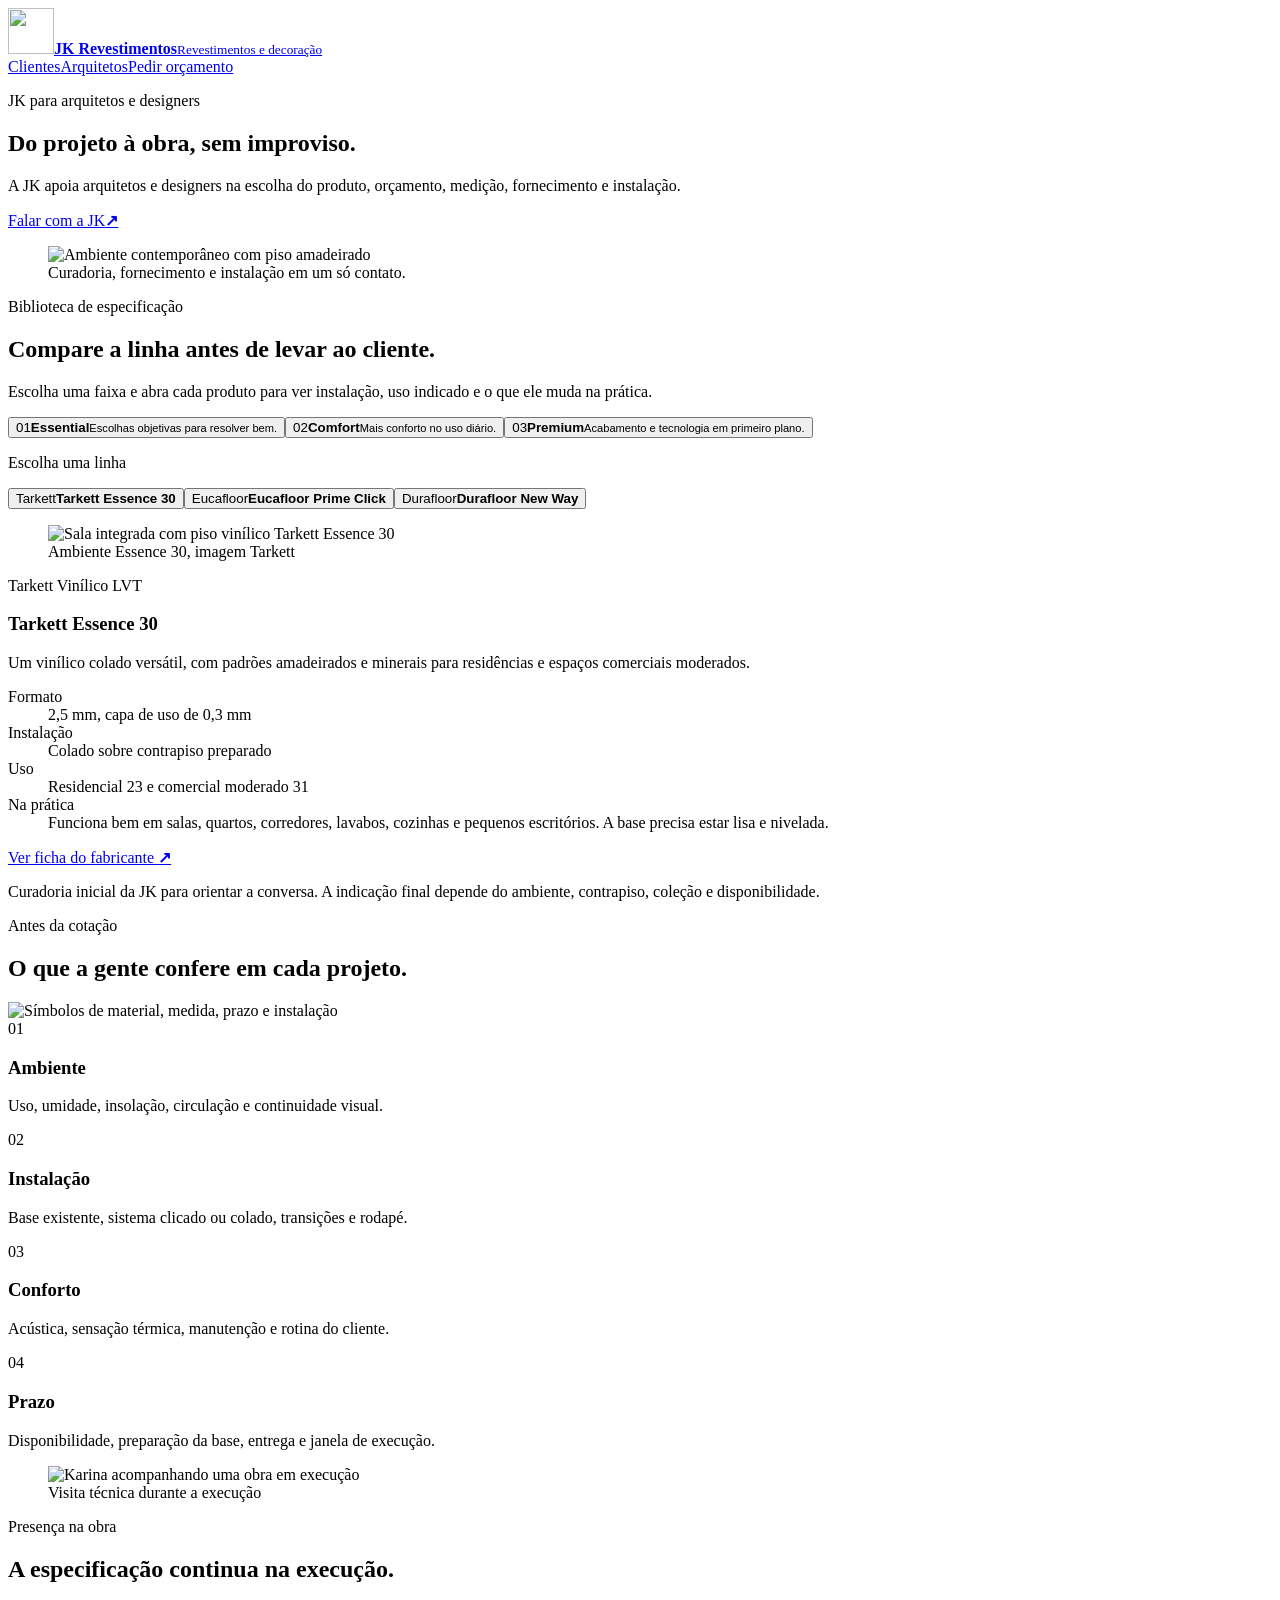
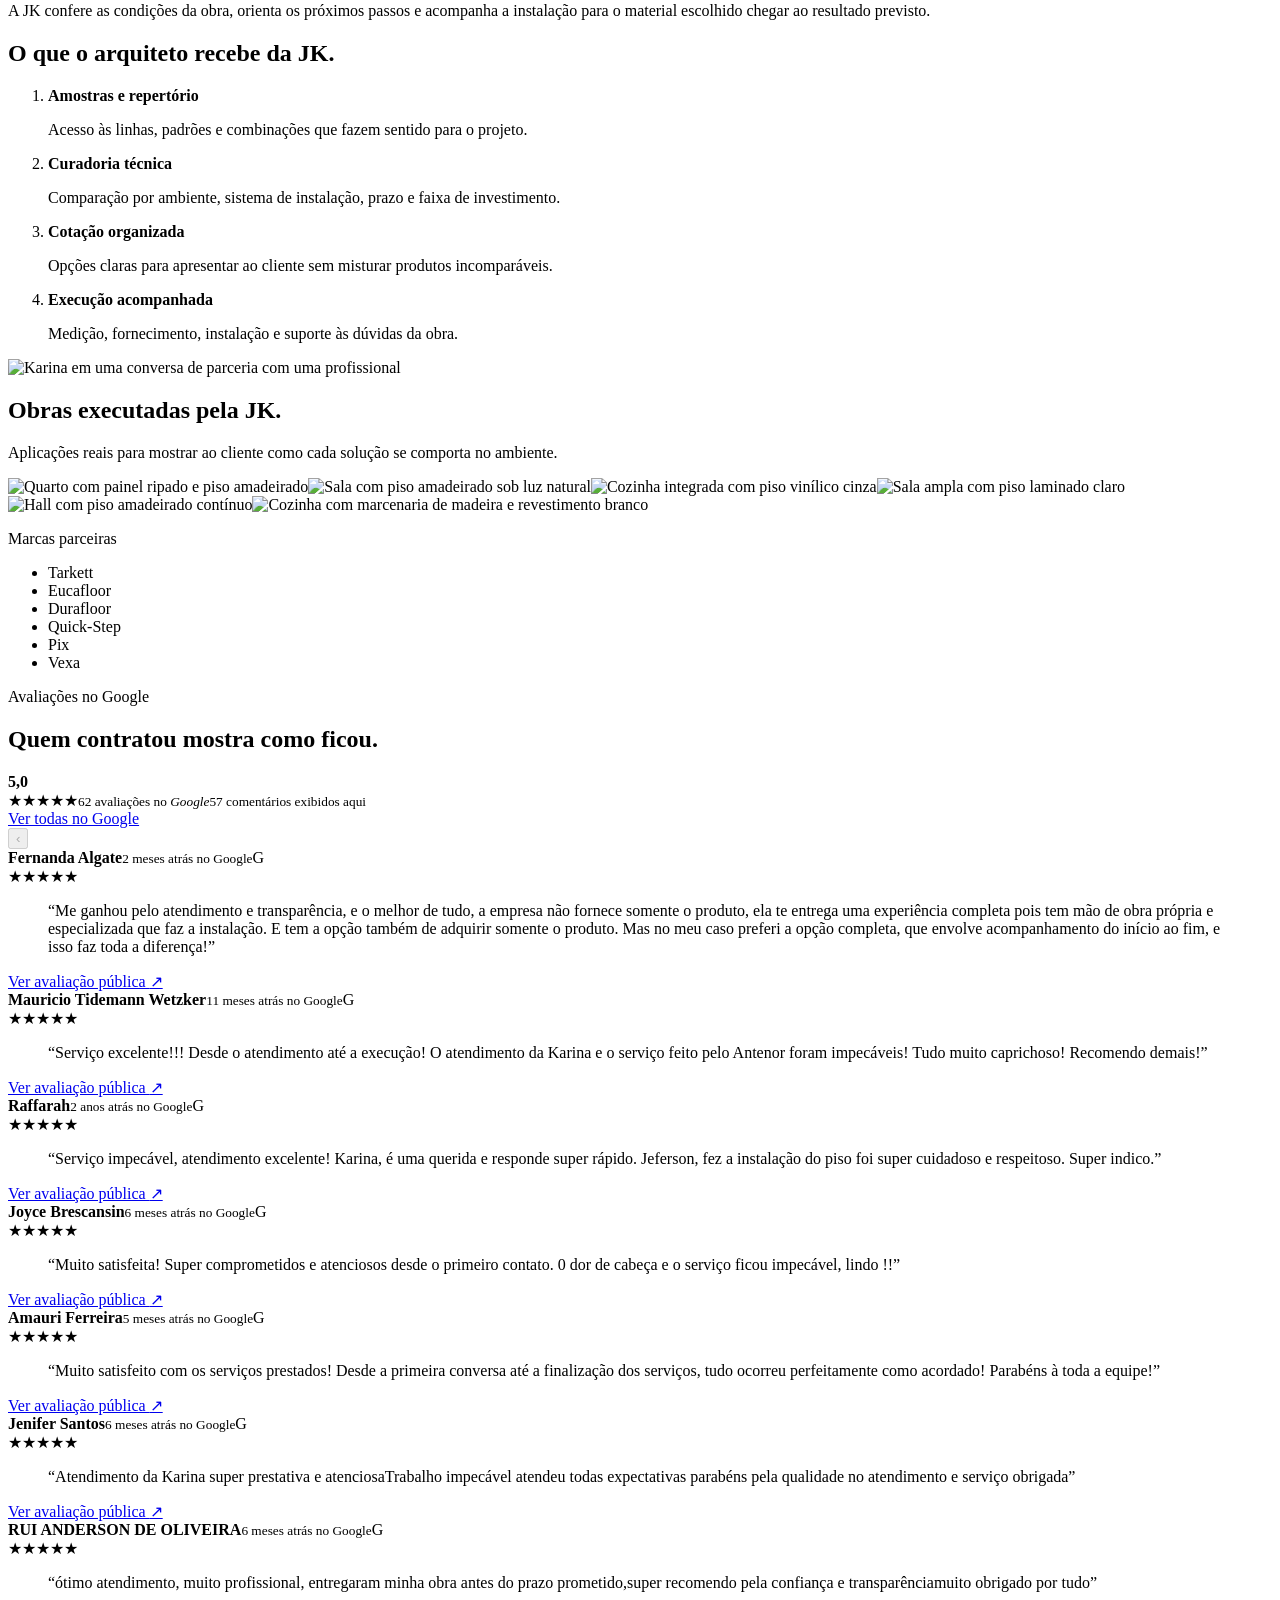
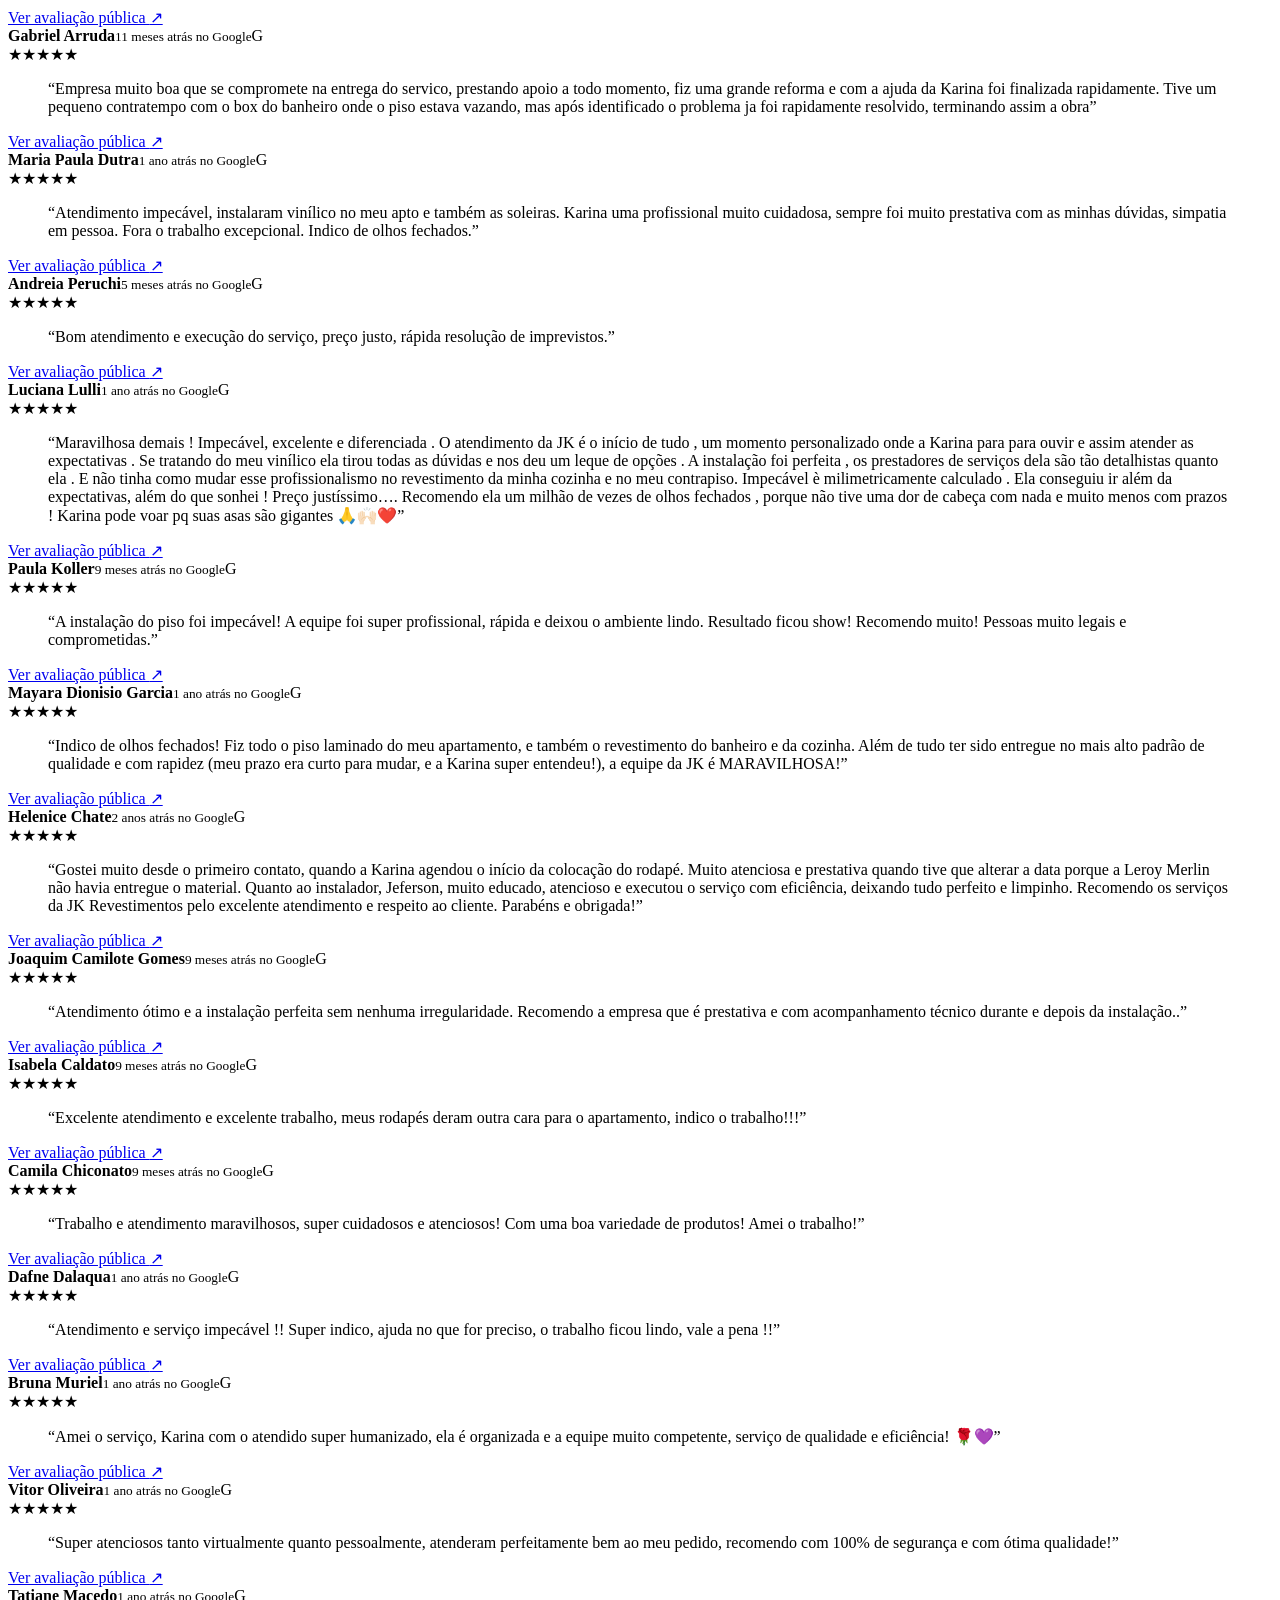
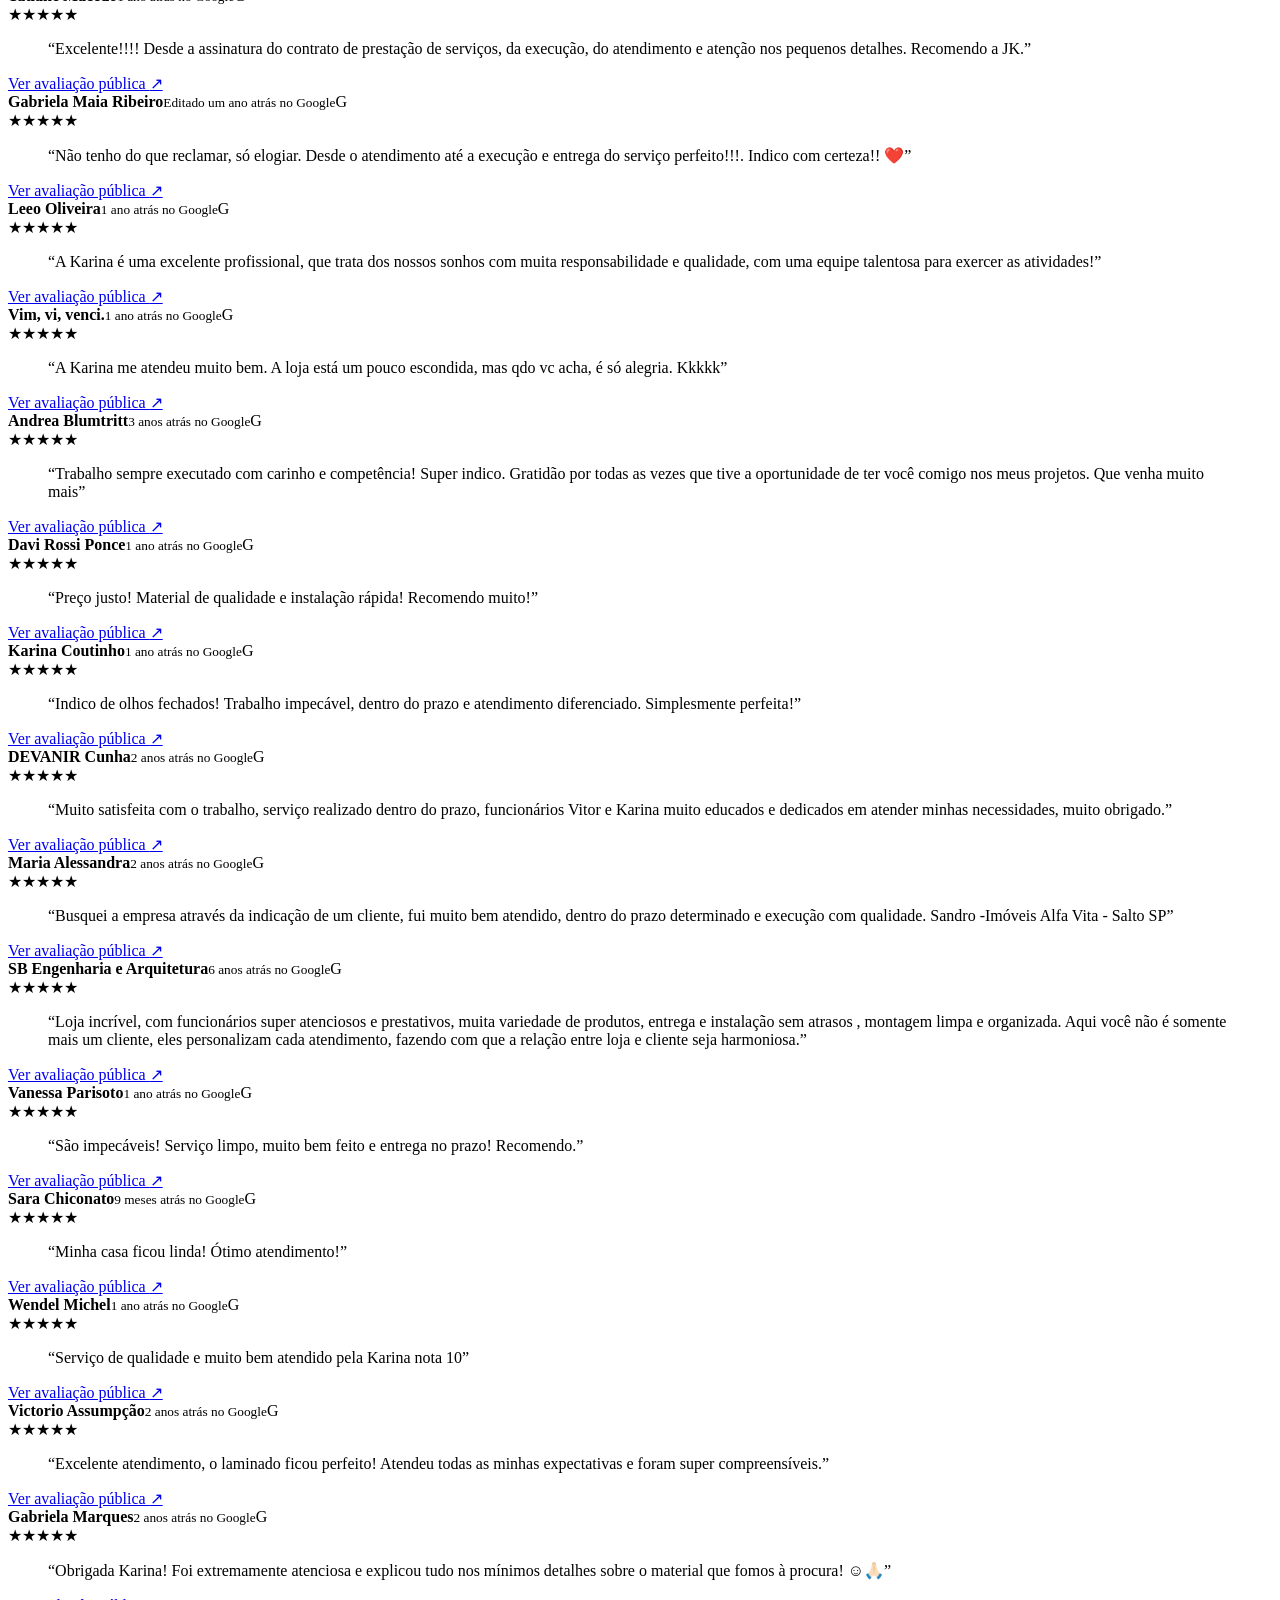
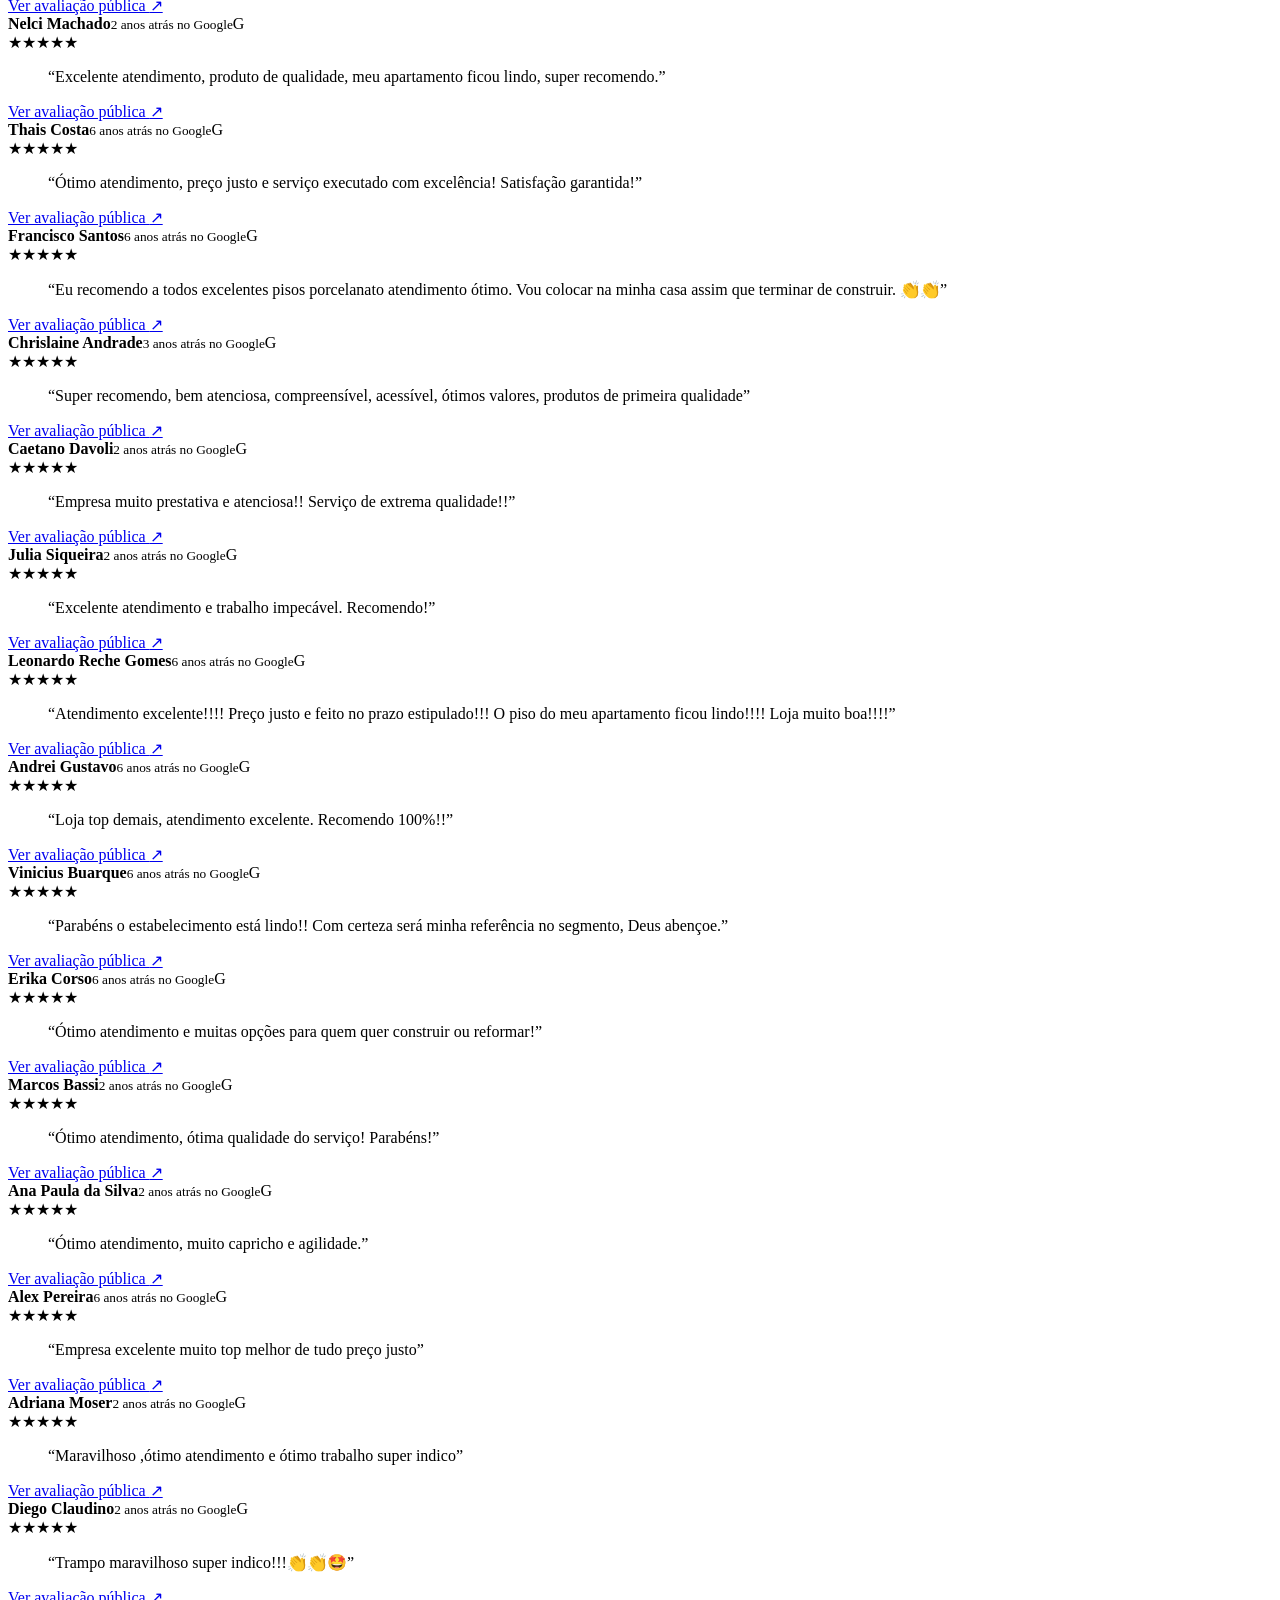
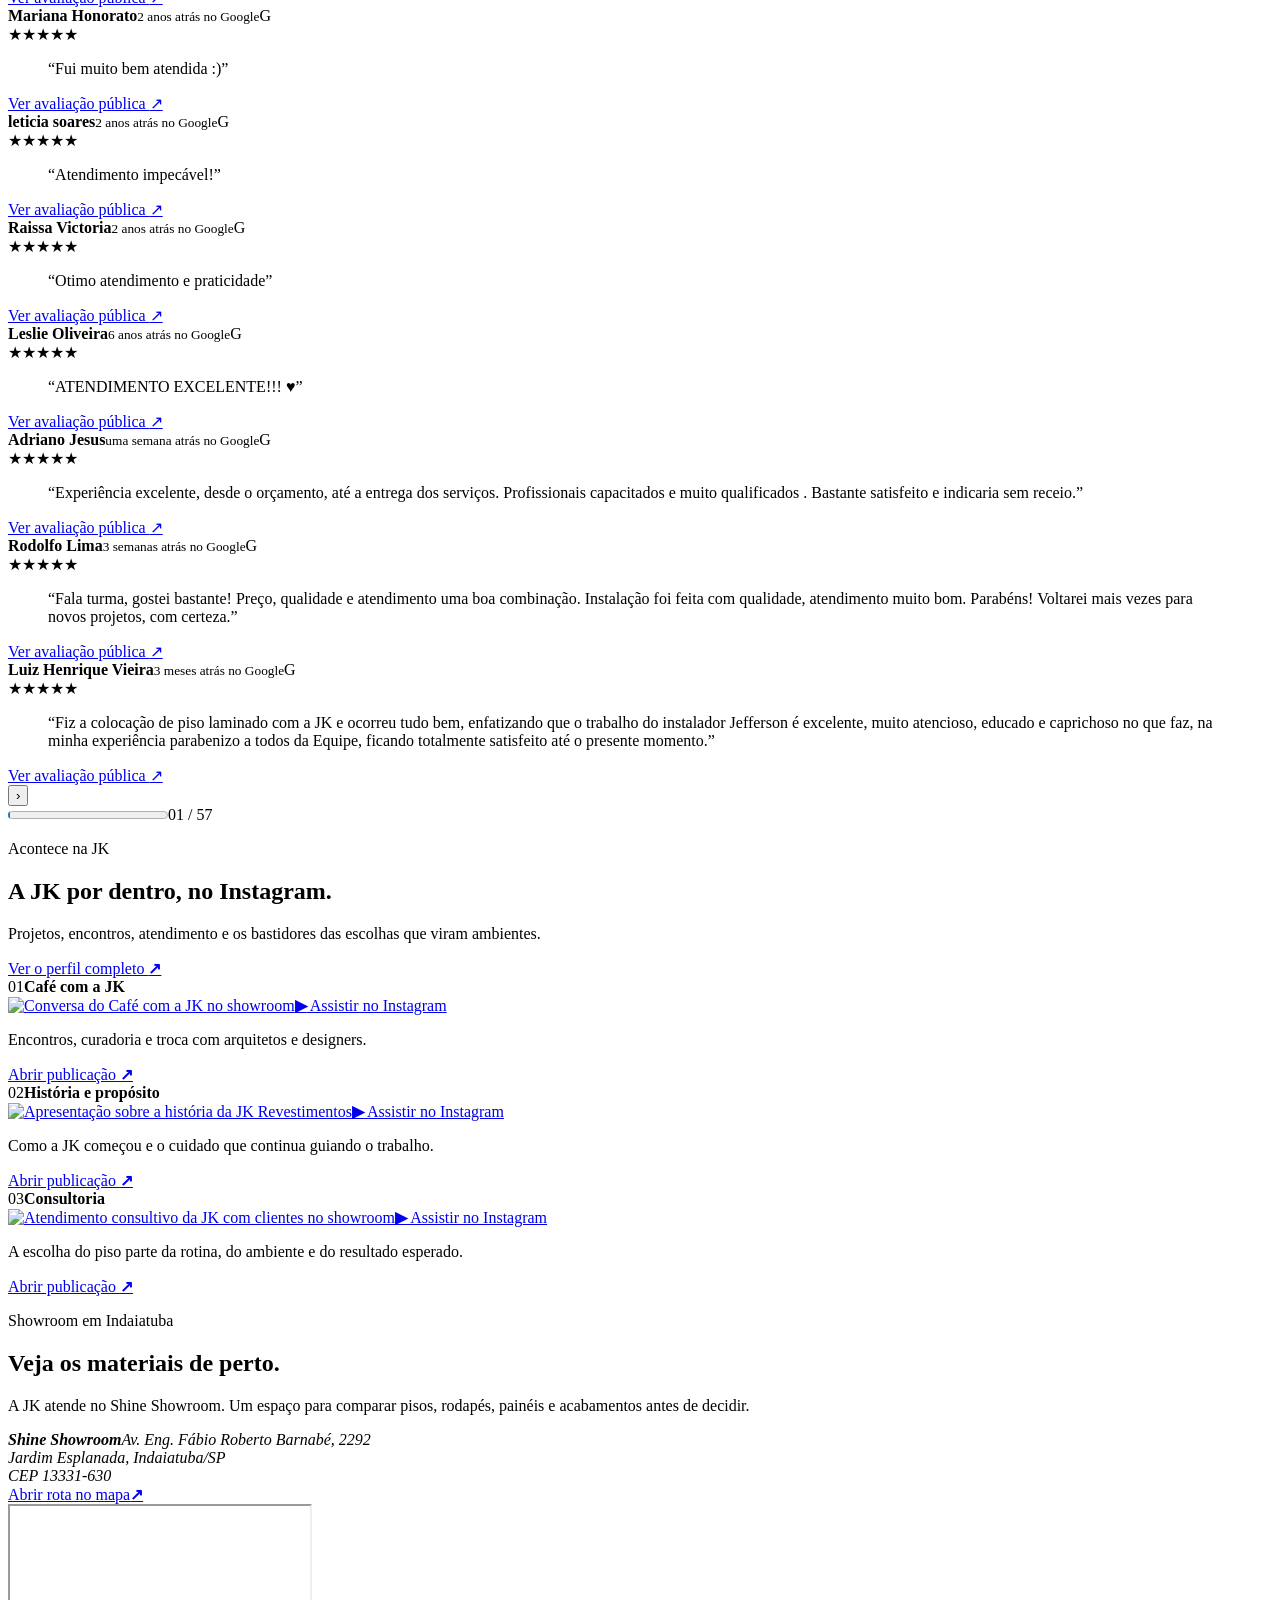
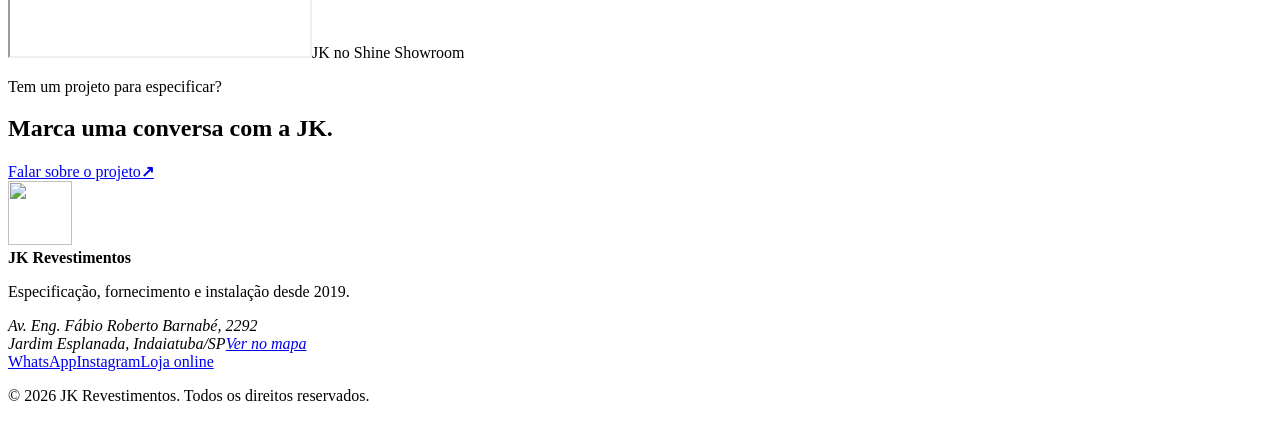
==== commit 166eb394: "Publish complete Google reviews" ====
--- a/arquitetos/index.html
+++ b/arquitetos/index.html
@@ -1 +1 @@
-<!DOCTYPE html><html lang="pt-BR"><head><meta charSet="utf-8"/><meta name="viewport" content="width=device-width, initial-scale=1"/><link rel="preload" as="image" href="/jk-revestimentos-site/assets/brand/jk-logo-official.webp"/><link rel="preload" as="image" href="/jk-revestimentos-site/assets/img/hero-real.avif"/><link rel="preload" as="image" href="/jk-revestimentos-site/assets/img/product-essential.avif"/><link rel="stylesheet" href="/jk-revestimentos-site/assets/styles-C2p7KnJs.css" data-precedence="default"/><title>JK para Arquitetos | Especificação e parceria</title><meta name="author" content="JK Revestimentos"/><meta name="theme-color" content="#E9ECEB"/><meta property="og:title" content="JK Revestimentos"/><meta property="og:description" content="Escolha, especificação e instalação de revestimentos em Indaiatuba."/><meta property="og:type" content="website"/><meta property="og:locale" content="pt_BR"/><meta property="og:site_name" content="JK Revestimentos"/><meta property="og:image" content="/jk-revestimentos-site/assets/brand/jk-og.png"/><meta name="twitter:card" content="summary_large_image"/><meta name="twitter:title" content="JK Revestimentos"/><meta name="twitter:description" content="Escolha, especificação e instalação de revestimentos em Indaiatuba."/><meta name="twitter:image" content="/jk-revestimentos-site/assets/brand/jk-og.png"/><meta name="description" content="Curadoria, orçamento, fornecimento e instalação de pisos e revestimentos para arquitetos e designers."/><link rel="modulepreload" href="/jk-revestimentos-site/assets/index-BJmv0gf9.js"/><link rel="modulepreload" href="/jk-revestimentos-site/assets/arquitetos-DngnmIXR.js"/><link rel="modulepreload" href="/jk-revestimentos-site/assets/site-shell-CU5NoumB.js"/><link rel="icon" href="/jk-revestimentos-site/favicon.ico"/><link rel="icon" type="image/png" sizes="32x32" href="/jk-revestimentos-site/favicon-32.png"/><link rel="icon" type="image/png" sizes="16x16" href="/jk-revestimentos-site/favicon-16.png"/><link rel="apple-touch-icon" href="/jk-revestimentos-site/apple-touch-icon.png"/><link rel="manifest" href="/jk-revestimentos-site/site.webmanifest"/></head><body><!--$--><header class="site-header"><a aria-label="JK Revestimentos, página inicial" href="/jk-revestimentos-site/" class="site-brand"><img alt="" height="46" src="/jk-revestimentos-site/assets/brand/jk-logo-official.webp" width="46"/><span><strong>JK Revestimentos</strong><small>Revestimentos e decoração</small></span></a><nav aria-label="Navegação principal" class="site-nav"><a href="/jk-revestimentos-site/">Clientes</a><a aria-current="page" class="active" href="/jk-revestimentos-site/arquitetos" data-status="active">Arquitetos</a><a href="https://wa.me/5519992868278?text=Ol%C3%A1%21%20Vim%20pelo%20site%20da%20JK%20e%20quero%20um%20or%C3%A7amento." rel="noopener">Pedir orçamento</a></nav></header><main class="architect-page"><section class="architect-hero"><div class="architect-hero-copy"><p class="section-kicker">JK para arquitetos e designers</p><h1>Do projeto à obra, sem improviso.</h1><p>A JK apoia arquitetos e designers na escolha do produto, orçamento, medição, fornecimento e instalação.</p><a href="https://wa.me/5519992868278?text=Ol%C3%A1%2C%20sou%20arquiteto(a)%20ou%20designer%20e%20quero%20conhecer%20a%20parceria%20da%20JK." rel="noopener"><span>Falar com a JK</span><b aria-hidden="true">↗</b></a></div><figure class="architect-hero-media"><img alt="Ambiente contemporâneo com piso amadeirado" src="/jk-revestimentos-site/assets/img/hero-real.avif"/><figcaption>Curadoria, fornecimento e instalação em um só contato.</figcaption></figure></section><section class="material-index"><div class="section-intro"><p class="section-kicker">Biblioteca de especificação</p><h2>Compare a linha antes de levar ao cliente.</h2><p>Escolha uma faixa e abra cada produto para ver instalação, uso indicado e o que ele muda na prática.</p></div><div class="product-explorer"><div class="product-tier-tabs" role="tablist" aria-label="Faixas de produto"><button aria-selected="true" class="is-active" role="tab" type="button"><span>01</span><strong>Essential</strong><small>Escolhas objetivas para resolver bem.</small></button><button aria-selected="false" class="" role="tab" type="button"><span>02</span><strong>Comfort</strong><small>Mais conforto no uso diário.</small></button><button aria-selected="false" class="" role="tab" type="button"><span>03</span><strong>Premium</strong><small>Acabamento e tecnologia em primeiro plano.</small></button></div><div class="product-explorer__body"><div class="product-picker" aria-label="Linhas da faixa Essential"><p>Escolha uma linha</p><button aria-pressed="true" class="is-active" type="button"><span>Tarkett</span><strong>Tarkett Essence 30</strong></button><button aria-pressed="false" class="" type="button"><span>Eucafloor</span><strong>Eucafloor Prime Click</strong></button><button aria-pressed="false" class="" type="button"><span>Durafloor</span><strong>Durafloor New Way</strong></button></div><figure class="product-visual"><img alt="Sala integrada com piso vinílico Tarkett Essence 30" src="/jk-revestimentos-site/assets/img/product-essential.avif"/><figcaption>Ambiente Essence 30, imagem Tarkett</figcaption></figure><article class="product-detail" aria-live="polite"><p>Tarkett<!-- --> <span>Vinílico LVT</span></p><h3>Tarkett Essence 30</h3><p class="product-detail__lead">Um vinílico colado versátil, com padrões amadeirados e minerais para residências e espaços comerciais moderados.</p><dl><div><dt>Formato</dt><dd>2,5 mm, capa de uso de 0,3 mm</dd></div><div><dt>Instalação</dt><dd>Colado sobre contrapiso preparado</dd></div><div><dt>Uso</dt><dd>Residencial 23 e comercial moderado 31</dd></div><div><dt>Na prática</dt><dd>Funciona bem em salas, quartos, corredores, lavabos, cozinhas e pequenos escritórios. A base precisa estar lisa e nivelada.</dd></div></dl><a href="https://tarkett.com.br/lps/essence/" rel="noopener noreferrer" target="_blank">Ver ficha do fabricante <b aria-hidden="true">↗</b></a></article></div></div><p class="material-disclaimer">Curadoria inicial da JK para orientar a conversa. A indicação final depende do ambiente, contrapiso, coleção e disponibilidade.</p></section><section class="criteria-section"><div class="criteria-title"><p class="section-kicker">Antes da cotação</p><h2>O que a gente confere em cada projeto.</h2><img alt="Símbolos de material, medida, prazo e instalação" loading="lazy" src="/jk-revestimentos-site/assets/brand/jk-icon-sheet.png"/></div><div class="criteria-list"><article><span>01</span><h3>Ambiente</h3><p>Uso, umidade, insolação, circulação e continuidade visual.</p></article><article><span>02</span><h3>Instalação</h3><p>Base existente, sistema clicado ou colado, transições e rodapé.</p></article><article><span>03</span><h3>Conforto</h3><p>Acústica, sensação térmica, manutenção e rotina do cliente.</p></article><article><span>04</span><h3>Prazo</h3><p>Disponibilidade, preparação da base, entrega e janela de execução.</p></article></div></section><section class="practice-note"><figure><img alt="Karina acompanhando uma obra em execução" loading="lazy" src="/jk-revestimentos-site/assets/img/site-visit.avif"/><figcaption>Visita técnica durante a execução</figcaption></figure><div><p class="section-kicker">Presença na obra</p><h2>A especificação continua na execução.</h2><p>A JK confere as condições da obra, orienta os próximos passos e acompanha a instalação para o material escolhido chegar ao resultado previsto.</p></div></section><section class="partnership-section"><div class="partnership-copy"><h2>O que o arquiteto recebe da JK.</h2><ol><li><b>Amostras e repertório</b><p>Acesso às linhas, padrões e combinações que fazem sentido para o projeto.</p></li><li><b>Curadoria técnica</b><p>Comparação por ambiente, sistema de instalação, prazo e faixa de investimento.</p></li><li><b>Cotação organizada</b><p>Opções claras para apresentar ao cliente sem misturar produtos incomparáveis.</p></li><li><b>Execução acompanhada</b><p>Medição, fornecimento, instalação e suporte às dúvidas da obra.</p></li></ol></div><img alt="Karina em uma conversa de parceria com uma profissional" loading="lazy" src="/jk-revestimentos-site/assets/img/architect-coffee.avif"/></section><section class="architect-gallery"><div><h2>Obras executadas pela JK.</h2><p>Aplicações reais para mostrar ao cliente como cada solução se comporta no ambiente.</p></div><div class="architect-gallery-grid"><img alt="Quarto com painel ripado e piso amadeirado" loading="lazy" src="/jk-revestimentos-site/assets/img/obra-01.avif"/><img alt="Sala com piso amadeirado sob luz natural" loading="lazy" src="/jk-revestimentos-site/assets/img/obra-02.avif"/><img alt="Cozinha integrada com piso vinílico cinza" loading="lazy" src="/jk-revestimentos-site/assets/img/obra-03.avif"/><img alt="Sala ampla com piso laminado claro" loading="lazy" src="/jk-revestimentos-site/assets/img/obra-04.avif"/><img alt="Hall com piso amadeirado contínuo" loading="lazy" src="/jk-revestimentos-site/assets/img/obra-05.avif"/><img alt="Cozinha com marcenaria de madeira e revestimento branco" loading="lazy" src="/jk-revestimentos-site/assets/img/obra-06.avif"/></div><div class="architect-brands"><p>Marcas parceiras</p><ul aria-label="Marcas trabalhadas"><li>Tarkett</li><li>Eucafloor</li><li>Durafloor</li><li>Quick-Step</li><li>Pix</li><li>Vexa</li></ul></div></section><section id="avaliacoes" class="reviews-section" aria-labelledby="reviews-title"><h2 class="sr-only" id="reviews-title">Avaliações da JK Revestimentos no Google</h2><div class="reviews-overview"><div class="reviews-score" aria-label="Nota 5 de 5 em 62 avaliações no Google"><strong>5,0</strong><div><span aria-hidden="true">★★★★★</span><small>62 avaliações no <span aria-label="Google" class="google-wordmark"><i>G</i><i>o</i><i>o</i><i>g</i><i>l</i><i>e</i></span></small></div></div><a class="reviews-google-cta" href="https://share.google/Osllg3khzOeyOSdm8" rel="noopener noreferrer" target="_blank">Ver todas no Google</a></div><div class="review-carousel"><button aria-label="Ver avaliações anteriores" class="review-arrow review-arrow--previous" disabled="" type="button"><span aria-hidden="true">‹</span></button><div class="review-track"><article class="review-card"><header><span class="review-avatar review-avatar--1" aria-hidden="true">F</span><span class="review-author"><strong>Fernanda Algate</strong><small>Avaliação pública</small></span><span aria-label="Google" class="review-google-mark">G</span></header><div aria-label="5 estrelas" class="review-stars">★★★★★</div><blockquote>“<!-- -->Me ganhou pelo atendimento e transparência, e o melhor de tudo: a empresa não fornece somente o produto, ela entrega uma experiência completa.<!-- -->”</blockquote><footer>Atendimento e instalação</footer></article><article class="review-card"><header><span class="review-avatar review-avatar--2" aria-hidden="true">M</span><span class="review-author"><strong>Mauricio Tidemann Wetzker</strong><small>Avaliação pública</small></span><span aria-label="Google" class="review-google-mark">G</span></header><div aria-label="5 estrelas" class="review-stars">★★★★★</div><blockquote>“<!-- -->O atendimento da Karina e o serviço feito pelo Antenor foram impecáveis. Tudo muito caprichoso. Recomendo demais!<!-- -->”</blockquote><footer>Execução</footer></article><article class="review-card"><header><span class="review-avatar review-avatar--3" aria-hidden="true">J</span><span class="review-author"><strong>Joyce Brescansin</strong><small>Avaliação pública</small></span><span aria-label="Google" class="review-google-mark">G</span></header><div aria-label="5 estrelas" class="review-stars">★★★★★</div><blockquote>“<!-- -->Super comprometidos e atenciosos desde o primeiro contato. Zero dor de cabeça e o serviço ficou impecável, lindo!<!-- -->”</blockquote><footer>Experiência completa</footer></article><article class="review-card"><header><span class="review-avatar review-avatar--1" aria-hidden="true">A</span><span class="review-author"><strong>Amauri Ferreira</strong><small>Avaliação pública</small></span><span aria-label="Google" class="review-google-mark">G</span></header><div aria-label="5 estrelas" class="review-stars">★★★★★</div><blockquote>“<!-- -->Desde a primeira conversa até a finalização dos serviços, tudo ocorreu perfeitamente como acordado!<!-- -->”</blockquote><footer>Compromisso</footer></article><article class="review-card"><header><span class="review-avatar review-avatar--2" aria-hidden="true">M</span><span class="review-author"><strong>Maria Paula Dutra</strong><small>Avaliação pública</small></span><span aria-label="Google" class="review-google-mark">G</span></header><div aria-label="5 estrelas" class="review-stars">★★★★★</div><blockquote>“<!-- -->Atendimento impecável. Instalaram vinílico no meu apartamento e também as soleiras. Trabalho excepcional, indico de olhos fechados.<!-- -->”</blockquote><footer>Piso vinílico</footer></article><article class="review-card"><header><span class="review-avatar review-avatar--3" aria-hidden="true">A</span><span class="review-author"><strong>Andreia Peruchi</strong><small>Avaliação pública</small></span><span aria-label="Google" class="review-google-mark">G</span></header><div aria-label="5 estrelas" class="review-stars">★★★★★</div><blockquote>“<!-- -->Bom atendimento e execução do serviço, preço justo e rápida resolução de imprevistos.<!-- -->”</blockquote><footer>Pós-venda</footer></article></div><button aria-label="Ver próximas avaliações" class="review-arrow review-arrow--next" type="button"><span aria-hidden="true">›</span></button></div><div aria-label="Posição no carrossel de avaliações" class="review-pagination"><button aria-label="Ir para grupo 1" aria-current="true" type="button"></button><button aria-label="Ir para grupo 2" type="button"></button><button aria-label="Ir para grupo 3" type="button"></button><button aria-label="Ir para grupo 4" type="button"></button><button aria-label="Ir para grupo 5" type="button"></button><button aria-label="Ir para grupo 6" type="button"></button></div></section><section id="instagram" class="instagram-section" aria-labelledby="instagram-title"><div class="instagram-heading"><div><p class="section-kicker">Acontece na JK</p><h2 id="instagram-title">A JK por dentro, no Instagram.</h2></div><div><p>Projetos, encontros, atendimento e os bastidores das escolhas que viram ambientes.</p><a href="https://www.instagram.com/jkrevestimentos_/" rel="noopener noreferrer" target="_blank">Ver o perfil completo <b aria-hidden="true">↗</b></a></div></div><div class="instagram-feed" aria-label="Publicações da JK no Instagram"><article class="instagram-post"><header><span>01</span><strong>Café com a JK</strong></header><a class="instagram-post__media" href="https://www.instagram.com/p/Dcj0wLYRVnt/" rel="noopener noreferrer" target="_blank"><img alt="Conversa do Café com a JK no showroom" loading="lazy" src="/jk-revestimentos-site/assets/img/instagram-cafe-jk.jpg"/><span><b aria-hidden="true">▶</b> Assistir no Instagram</span></a><footer><p>Encontros, curadoria e troca com arquitetos e designers.</p><a href="https://www.instagram.com/p/Dcj0wLYRVnt/" rel="noopener noreferrer" target="_blank" aria-label="Abrir Café com a JK no Instagram">Abrir publicação <b aria-hidden="true">↗</b></a></footer></article><article class="instagram-post"><header><span>02</span><strong>História e propósito</strong></header><a class="instagram-post__media" href="https://www.instagram.com/p/DdHdKLcu4W_/" rel="noopener noreferrer" target="_blank"><img alt="Apresentação sobre a história da JK Revestimentos" loading="lazy" src="/jk-revestimentos-site/assets/img/instagram-historia-jk.jpg"/><span><b aria-hidden="true">▶</b> Assistir no Instagram</span></a><footer><p>Como a JK começou e o cuidado que continua guiando o trabalho.</p><a href="https://www.instagram.com/p/DdHdKLcu4W_/" rel="noopener noreferrer" target="_blank" aria-label="Abrir História e propósito no Instagram">Abrir publicação <b aria-hidden="true">↗</b></a></footer></article><article class="instagram-post"><header><span>03</span><strong>Consultoria</strong></header><a class="instagram-post__media" href="https://www.instagram.com/p/DarHidmRy-H/" rel="noopener noreferrer" target="_blank"><img alt="Atendimento consultivo da JK com clientes no showroom" loading="lazy" src="/jk-revestimentos-site/assets/img/instagram-consultoria-jk.jpg"/><span><b aria-hidden="true">▶</b> Assistir no Instagram</span></a><footer><p>A escolha do piso parte da rotina, do ambiente e do resultado esperado.</p><a href="https://www.instagram.com/p/DarHidmRy-H/" rel="noopener noreferrer" target="_blank" aria-label="Abrir Consultoria no Instagram">Abrir publicação <b aria-hidden="true">↗</b></a></footer></article></div></section><section id="localizacao" class="location-section" aria-labelledby="location-title"><div class="location-copy"><p class="section-kicker">Showroom em Indaiatuba</p><h2 id="location-title">Veja os materiais de perto.</h2><p>A JK atende no Shine Showroom. Um espaço para comparar pisos, rodapés, painéis e acabamentos antes de decidir.</p><address><strong>Shine Showroom</strong>Av. Eng. Fábio Roberto Barnabé, 2292<br/>Jardim Esplanada, Indaiatuba/SP<br/>CEP 13331-630</address><a href="https://www.google.com/maps/search/?api=1&amp;query=JK+Revestimentos%2C+Av.+Eng.+F%C3%A1bio+Roberto+Barnab%C3%A9%2C+2292+-+Jardim+Esplanada%2C+Indaiatuba+-+SP%2C+13331-630" rel="noopener noreferrer" target="_blank"><span>Abrir rota no mapa</span><b aria-hidden="true">↗</b></a></div><div class="location-map"><iframe allowFullScreen="" loading="lazy" referrerPolicy="no-referrer-when-downgrade" src="https://www.openstreetmap.org/export/embed.html?bbox=-47.2305%2C-23.0913%2C-47.2206%2C-23.0852&amp;layer=mapnik&amp;marker=-23.0882261%2C-47.2255482" title="Mapa do Shine Showroom em Indaiatuba"></iframe><span>JK no Shine Showroom</span></div></section><section class="architect-invite"><p>Tem um projeto para especificar?</p><h2>Marca uma conversa com a JK.</h2><a href="https://wa.me/5519992868278?text=Ol%C3%A1%2C%20sou%20arquiteto(a)%20ou%20designer%20e%20quero%20conhecer%20a%20parceria%20da%20JK." rel="noopener"><span>Falar sobre o projeto</span><b aria-hidden="true">↗</b></a></section></main><footer class="site-footer"><div class="footer-brand"><img alt="" height="64" src="/jk-revestimentos-site/assets/brand/jk-logo-official.webp" width="64"/><div><strong>JK Revestimentos</strong><p>Especificação, fornecimento e instalação desde 2019.</p></div></div><address>Av. Eng. Fábio Roberto Barnabé, 2292<br/>Jardim Esplanada, Indaiatuba/SP<a href="https://www.google.com/maps/search/?api=1&amp;query=JK+Revestimentos%2C+Av.+Eng.+F%C3%A1bio+Roberto+Barnab%C3%A9%2C+2292+-+Jardim+Esplanada%2C+Indaiatuba+-+SP%2C+13331-630" rel="noopener">Ver no mapa</a></address><div class="footer-links"><a href="https://wa.me/5519992868278?text=Ol%C3%A1%21%20Vim%20pelo%20site%20da%20JK%20e%20quero%20um%20or%C3%A7amento." rel="noopener">WhatsApp</a><a href="https://www.instagram.com/jkrevestimentos_/" rel="noopener">Instagram</a><a href="https://www.jkrevestimentos.com.br" rel="noopener">Loja online</a></div><p class="footer-legal">© 2026 JK Revestimentos. Todos os direitos reservados.</p></footer><!--/$--><script class="$tsr" id="$tsr-stream-barrier">(self.$R=self.$R||{})["tsr"]=[];self.$_TSR={h(){this.hydrated=!0,this.c()},e(){this.streamEnded=!0,this.c()},c(){this.hydrated&&this.streamEnded&&(delete self.$_TSR,delete self.$R.tsr)},p(e){this.initialized?e():this.buffer.push(e)},buffer:[]};$_TSR.router=($R=>$R[0]={manifest:$R[1]={routes:$R[2]={__root__:$R[3]={preloads:$R[4]=["/jk-revestimentos-site/assets/index-BJmv0gf9.js"],scripts:$R[5]=[$R[6]={attrs:$R[7]={type:"module",async:!0,src:"/jk-revestimentos-site/assets/index-BJmv0gf9.js"}}]},"/arquitetos":$R[8]={preloads:$R[9]=["/jk-revestimentos-site/assets/arquitetos-DngnmIXR.js","/jk-revestimentos-site/assets/site-shell-CU5NoumB.js"]}}},matches:$R[10]=[$R[11]={i:"__root__",u:1791394319928,s:"success",ssr:!0},$R[12]={i:"arquitetosarquitetos",u:1791394319928,s:"success",ssr:!0}],lastMatchId:"arquitetosarquitetos"})($R["tsr"]);$_TSR.e();document.currentScript.remove()</script><script type="module" async="" src="/jk-revestimentos-site/assets/index-BJmv0gf9.js"></script></body></html>+<!DOCTYPE html><html lang="pt-BR"><head><meta charSet="utf-8"/><meta name="viewport" content="width=device-width, initial-scale=1"/><link rel="preload" as="image" href="/jk-revestimentos-site/assets/brand/jk-logo-official.webp"/><link rel="preload" as="image" href="/jk-revestimentos-site/assets/img/hero-real.avif"/><link rel="preload" as="image" href="/jk-revestimentos-site/assets/img/product-essential.avif"/><link rel="stylesheet" href="/jk-revestimentos-site/assets/styles-Bh2p44in.css" data-precedence="default"/><title>JK para Arquitetos | Especificação e parceria</title><meta name="author" content="JK Revestimentos"/><meta name="theme-color" content="#E9ECEB"/><meta property="og:title" content="JK Revestimentos"/><meta property="og:description" content="Escolha, especificação e instalação de revestimentos em Indaiatuba."/><meta property="og:type" content="website"/><meta property="og:locale" content="pt_BR"/><meta property="og:site_name" content="JK Revestimentos"/><meta property="og:image" content="/jk-revestimentos-site/assets/brand/jk-og.png"/><meta name="twitter:card" content="summary_large_image"/><meta name="twitter:title" content="JK Revestimentos"/><meta name="twitter:description" content="Escolha, especificação e instalação de revestimentos em Indaiatuba."/><meta name="twitter:image" content="/jk-revestimentos-site/assets/brand/jk-og.png"/><meta name="description" content="Curadoria, orçamento, fornecimento e instalação de pisos e revestimentos para arquitetos e designers."/><link rel="modulepreload" href="/jk-revestimentos-site/assets/index-DcHCKT0g.js"/><link rel="modulepreload" href="/jk-revestimentos-site/assets/arquitetos-Bkdl1qlZ.js"/><link rel="modulepreload" href="/jk-revestimentos-site/assets/site-shell-BgmPcpQd.js"/><link rel="icon" href="/jk-revestimentos-site/favicon.ico"/><link rel="icon" type="image/png" sizes="32x32" href="/jk-revestimentos-site/favicon-32.png"/><link rel="icon" type="image/png" sizes="16x16" href="/jk-revestimentos-site/favicon-16.png"/><link rel="apple-touch-icon" href="/jk-revestimentos-site/apple-touch-icon.png"/><link rel="manifest" href="/jk-revestimentos-site/site.webmanifest"/></head><body><!--$--><header class="site-header"><a aria-label="JK Revestimentos, página inicial" href="/jk-revestimentos-site/" class="site-brand"><img alt="" height="46" src="/jk-revestimentos-site/assets/brand/jk-logo-official.webp" width="46"/><span><strong>JK Revestimentos</strong><small>Revestimentos e decoração</small></span></a><nav aria-label="Navegação principal" class="site-nav"><a href="/jk-revestimentos-site/">Clientes</a><a aria-current="page" class="active" href="/jk-revestimentos-site/arquitetos" data-status="active">Arquitetos</a><a href="https://wa.me/5519992868278?text=Ol%C3%A1%21%20Vim%20pelo%20site%20da%20JK%20e%20quero%20um%20or%C3%A7amento." rel="noopener">Pedir orçamento</a></nav></header><main class="architect-page"><section class="architect-hero"><div class="architect-hero-copy"><p class="section-kicker">JK para arquitetos e designers</p><h1>Do projeto à obra, sem improviso.</h1><p>A JK apoia arquitetos e designers na escolha do produto, orçamento, medição, fornecimento e instalação.</p><a href="https://wa.me/5519992868278?text=Ol%C3%A1%2C%20sou%20arquiteto(a)%20ou%20designer%20e%20quero%20conhecer%20a%20parceria%20da%20JK." rel="noopener"><span>Falar com a JK</span><b aria-hidden="true">↗</b></a></div><figure class="architect-hero-media"><img alt="Ambiente contemporâneo com piso amadeirado" src="/jk-revestimentos-site/assets/img/hero-real.avif"/><figcaption>Curadoria, fornecimento e instalação em um só contato.</figcaption></figure></section><section class="material-index"><div class="section-intro"><p class="section-kicker">Biblioteca de especificação</p><h2>Compare a linha antes de levar ao cliente.</h2><p>Escolha uma faixa e abra cada produto para ver instalação, uso indicado e o que ele muda na prática.</p></div><div class="product-explorer"><div class="product-tier-tabs" role="tablist" aria-label="Faixas de produto"><button aria-selected="true" class="is-active" role="tab" type="button"><span>01</span><strong>Essential</strong><small>Escolhas objetivas para resolver bem.</small></button><button aria-selected="false" class="" role="tab" type="button"><span>02</span><strong>Comfort</strong><small>Mais conforto no uso diário.</small></button><button aria-selected="false" class="" role="tab" type="button"><span>03</span><strong>Premium</strong><small>Acabamento e tecnologia em primeiro plano.</small></button></div><div class="product-explorer__body"><div class="product-picker" aria-label="Linhas da faixa Essential"><p>Escolha uma linha</p><button aria-pressed="true" class="is-active" type="button"><span>Tarkett</span><strong>Tarkett Essence 30</strong></button><button aria-pressed="false" class="" type="button"><span>Eucafloor</span><strong>Eucafloor Prime Click</strong></button><button aria-pressed="false" class="" type="button"><span>Durafloor</span><strong>Durafloor New Way</strong></button></div><figure class="product-visual"><img alt="Sala integrada com piso vinílico Tarkett Essence 30" src="/jk-revestimentos-site/assets/img/product-essential.avif"/><figcaption>Ambiente Essence 30, imagem Tarkett</figcaption></figure><article class="product-detail" aria-live="polite"><p>Tarkett<!-- --> <span>Vinílico LVT</span></p><h3>Tarkett Essence 30</h3><p class="product-detail__lead">Um vinílico colado versátil, com padrões amadeirados e minerais para residências e espaços comerciais moderados.</p><dl><div><dt>Formato</dt><dd>2,5 mm, capa de uso de 0,3 mm</dd></div><div><dt>Instalação</dt><dd>Colado sobre contrapiso preparado</dd></div><div><dt>Uso</dt><dd>Residencial 23 e comercial moderado 31</dd></div><div><dt>Na prática</dt><dd>Funciona bem em salas, quartos, corredores, lavabos, cozinhas e pequenos escritórios. A base precisa estar lisa e nivelada.</dd></div></dl><a href="https://tarkett.com.br/lps/essence/" rel="noopener noreferrer" target="_blank">Ver ficha do fabricante <b aria-hidden="true">↗</b></a></article></div></div><p class="material-disclaimer">Curadoria inicial da JK para orientar a conversa. A indicação final depende do ambiente, contrapiso, coleção e disponibilidade.</p></section><section class="criteria-section"><div class="criteria-title"><p class="section-kicker">Antes da cotação</p><h2>O que a gente confere em cada projeto.</h2><img alt="Símbolos de material, medida, prazo e instalação" loading="lazy" src="/jk-revestimentos-site/assets/brand/jk-icon-sheet.png"/></div><div class="criteria-list"><article><span>01</span><h3>Ambiente</h3><p>Uso, umidade, insolação, circulação e continuidade visual.</p></article><article><span>02</span><h3>Instalação</h3><p>Base existente, sistema clicado ou colado, transições e rodapé.</p></article><article><span>03</span><h3>Conforto</h3><p>Acústica, sensação térmica, manutenção e rotina do cliente.</p></article><article><span>04</span><h3>Prazo</h3><p>Disponibilidade, preparação da base, entrega e janela de execução.</p></article></div></section><section class="practice-note"><figure><img alt="Karina acompanhando uma obra em execução" loading="lazy" src="/jk-revestimentos-site/assets/img/site-visit.avif"/><figcaption>Visita técnica durante a execução</figcaption></figure><div><p class="section-kicker">Presença na obra</p><h2>A especificação continua na execução.</h2><p>A JK confere as condições da obra, orienta os próximos passos e acompanha a instalação para o material escolhido chegar ao resultado previsto.</p></div></section><section class="partnership-section"><div class="partnership-copy"><h2>O que o arquiteto recebe da JK.</h2><ol><li><b>Amostras e repertório</b><p>Acesso às linhas, padrões e combinações que fazem sentido para o projeto.</p></li><li><b>Curadoria técnica</b><p>Comparação por ambiente, sistema de instalação, prazo e faixa de investimento.</p></li><li><b>Cotação organizada</b><p>Opções claras para apresentar ao cliente sem misturar produtos incomparáveis.</p></li><li><b>Execução acompanhada</b><p>Medição, fornecimento, instalação e suporte às dúvidas da obra.</p></li></ol></div><img alt="Karina em uma conversa de parceria com uma profissional" loading="lazy" src="/jk-revestimentos-site/assets/img/architect-coffee.avif"/></section><section class="architect-gallery"><div><h2>Obras executadas pela JK.</h2><p>Aplicações reais para mostrar ao cliente como cada solução se comporta no ambiente.</p></div><div class="architect-gallery-grid"><img alt="Quarto com painel ripado e piso amadeirado" loading="lazy" src="/jk-revestimentos-site/assets/img/obra-01.avif"/><img alt="Sala com piso amadeirado sob luz natural" loading="lazy" src="/jk-revestimentos-site/assets/img/obra-02.avif"/><img alt="Cozinha integrada com piso vinílico cinza" loading="lazy" src="/jk-revestimentos-site/assets/img/obra-03.avif"/><img alt="Sala ampla com piso laminado claro" loading="lazy" src="/jk-revestimentos-site/assets/img/obra-04.avif"/><img alt="Hall com piso amadeirado contínuo" loading="lazy" src="/jk-revestimentos-site/assets/img/obra-05.avif"/><img alt="Cozinha com marcenaria de madeira e revestimento branco" loading="lazy" src="/jk-revestimentos-site/assets/img/obra-06.avif"/></div><div class="architect-brands"><p>Marcas parceiras</p><ul aria-label="Marcas trabalhadas"><li>Tarkett</li><li>Eucafloor</li><li>Durafloor</li><li>Quick-Step</li><li>Pix</li><li>Vexa</li></ul></div></section><section id="avaliacoes" class="reviews-section" aria-labelledby="reviews-title"><div class="reviews-heading"><p class="section-kicker">Avaliações no Google</p><h2 id="reviews-title">Quem contratou mostra como ficou.</h2></div><div class="reviews-overview"><div class="reviews-score" aria-label="Nota 5 de 5 em 62 avaliações no Google"><strong>5,0</strong><div><span aria-hidden="true">★★★★★</span><small>62 avaliações no <span aria-label="Google" class="google-wordmark"><i>G</i><i>o</i><i>o</i><i>g</i><i>l</i><i>e</i></span></small><small class="reviews-shown">57<!-- --> comentários exibidos aqui</small></div></div><a class="reviews-google-cta" href="https://share.google/oX4jFhSPtCmzmz5eQ" rel="noopener noreferrer" target="_blank">Ver todas no Google</a></div><div class="review-carousel"><button aria-label="Ver avaliações anteriores" class="review-arrow review-arrow--previous" disabled="" type="button"><span aria-hidden="true">‹</span></button><div class="review-track"><article class="review-card"><header><a href="https://www.google.com/maps/contrib/112672199840340449472/reviews?hl=pt-BR" rel="noopener noreferrer" target="_blank" tabindex="-1"><img alt="" class="review-avatar" loading="lazy" referrerPolicy="no-referrer" src="https://lh3.googleusercontent.com/a/ACg8ocIi_mkdkqdMZYsSqjcU75g0wc-mfQdgWNHQXSwVorDJDkjL8w=s64-c-rp-mo-br100"/></a><span class="review-author"><strong>Fernanda Algate</strong><small>2 meses atrás<!-- --> no Google</small></span><span aria-label="Google" class="review-google-mark">G</span></header><div aria-label="5 estrelas" class="review-stars">★★★★★</div><blockquote>“<!-- -->Me ganhou pelo atendimento e transparência, e o melhor de tudo, a empresa não fornece somente o produto, ela te entrega uma experiência completa pois tem mão de obra própria e especializada que faz a instalação. E tem a opção também de adquirir somente o produto. Mas no meu caso preferi a opção completa, que envolve acompanhamento do início ao fim, e isso faz toda a diferença!<!-- -->”</blockquote><footer><a href="https://www.google.com/maps/contrib/112672199840340449472/reviews?hl=pt-BR" rel="noopener noreferrer" target="_blank">Ver avaliação pública <span aria-hidden="true">↗</span></a></footer></article><article class="review-card"><header><a href="https://www.google.com/maps/contrib/100209731523446931066/reviews?hl=pt-BR" rel="noopener noreferrer" target="_blank" tabindex="-1"><img alt="" class="review-avatar" loading="lazy" referrerPolicy="no-referrer" src="https://lh3.googleusercontent.com/a/ACg8ocLsZ0sR91FkCLeVmIuO_F4CmOQlb7H6eBpye9wcRI4RmBVj=s64-c-rp-mo-ba12-br100"/></a><span class="review-author"><strong>Mauricio Tidemann Wetzker</strong><small>11 meses atrás<!-- --> no Google</small></span><span aria-label="Google" class="review-google-mark">G</span></header><div aria-label="5 estrelas" class="review-stars">★★★★★</div><blockquote>“<!-- -->Serviço excelente!!! Desde o atendimento até a execução! O atendimento da Karina e o serviço feito pelo Antenor foram impecáveis! Tudo muito caprichoso! Recomendo demais!<!-- -->”</blockquote><footer><a href="https://www.google.com/maps/contrib/100209731523446931066/reviews?hl=pt-BR" rel="noopener noreferrer" target="_blank">Ver avaliação pública <span aria-hidden="true">↗</span></a></footer></article><article class="review-card"><header><a href="https://www.google.com/maps/contrib/104608813586053037656/reviews?hl=pt-BR" rel="noopener noreferrer" target="_blank" tabindex="-1"><img alt="" class="review-avatar" loading="lazy" referrerPolicy="no-referrer" src="https://lh3.googleusercontent.com/a-/ALV-UjULozwad0fSDG00KmfINPsWZRutGVq2AvPJ0U0ehes_tmGbI1kwug=s64-c-rp-mo-ba12-br100"/></a><span class="review-author"><strong>Raffarah</strong><small>2 anos atrás<!-- --> no Google</small></span><span aria-label="Google" class="review-google-mark">G</span></header><div aria-label="5 estrelas" class="review-stars">★★★★★</div><blockquote>“<!-- -->Serviço impecável, atendimento excelente! Karina, é uma querida e responde super rápido. Jeferson, fez a instalação do piso foi super cuidadoso e respeitoso. Super indico.<!-- -->”</blockquote><footer><a href="https://www.google.com/maps/contrib/104608813586053037656/reviews?hl=pt-BR" rel="noopener noreferrer" target="_blank">Ver avaliação pública <span aria-hidden="true">↗</span></a></footer></article><article class="review-card"><header><a href="https://www.google.com/maps/contrib/107206658222870465666/reviews?hl=pt-BR" rel="noopener noreferrer" target="_blank" tabindex="-1"><img alt="" class="review-avatar" loading="lazy" referrerPolicy="no-referrer" src="https://lh3.googleusercontent.com/a/ACg8ocJQi1llD4AE4UlUvgHAFA-brszxEDJuIsaE6bUQNLAkoDm6py8=s64-c-rp-mo-br100"/></a><span class="review-author"><strong>Joyce Brescansin</strong><small>6 meses atrás<!-- --> no Google</small></span><span aria-label="Google" class="review-google-mark">G</span></header><div aria-label="5 estrelas" class="review-stars">★★★★★</div><blockquote>“<!-- -->Muito satisfeita! Super comprometidos e atenciosos desde o primeiro contato. 0 dor de cabeça e o serviço ficou impecável, lindo !!<!-- -->”</blockquote><footer><a href="https://www.google.com/maps/contrib/107206658222870465666/reviews?hl=pt-BR" rel="noopener noreferrer" target="_blank">Ver avaliação pública <span aria-hidden="true">↗</span></a></footer></article><article class="review-card"><header><a href="https://www.google.com/maps/contrib/109332929003695081033/reviews?hl=pt-BR" rel="noopener noreferrer" target="_blank" tabindex="-1"><img alt="" class="review-avatar" loading="lazy" referrerPolicy="no-referrer" src="https://lh3.googleusercontent.com/a/ACg8ocI-t8zVufM_VDfuiDgEAnXxFDgPYEek5p6Gfp4rgMwukGWHEA=s64-c-rp-mo-br100"/></a><span class="review-author"><strong>Amauri Ferreira</strong><small>5 meses atrás<!-- --> no Google</small></span><span aria-label="Google" class="review-google-mark">G</span></header><div aria-label="5 estrelas" class="review-stars">★★★★★</div><blockquote>“<!-- -->Muito satisfeito com os serviços prestados! Desde a primeira conversa até a finalização dos serviços, tudo ocorreu perfeitamente como acordado! Parabéns à toda a equipe!<!-- -->”</blockquote><footer><a href="https://www.google.com/maps/contrib/109332929003695081033/reviews?hl=pt-BR" rel="noopener noreferrer" target="_blank">Ver avaliação pública <span aria-hidden="true">↗</span></a></footer></article><article class="review-card"><header><a href="https://www.google.com/maps/contrib/101215437102831313277/reviews?hl=pt-BR" rel="noopener noreferrer" target="_blank" tabindex="-1"><img alt="" class="review-avatar" loading="lazy" referrerPolicy="no-referrer" src="https://lh3.googleusercontent.com/a/ACg8ocJXtlgdvXmS2gwWa4uezUEgSNrrQeMUaA48Kaa-QlAHoNToGg=s64-c-rp-mo-br100"/></a><span class="review-author"><strong>Jenifer Santos</strong><small>6 meses atrás<!-- --> no Google</small></span><span aria-label="Google" class="review-google-mark">G</span></header><div aria-label="5 estrelas" class="review-stars">★★★★★</div><blockquote>“<!-- -->Atendimento da  Karina super prestativa e atenciosaTrabalho impecável atendeu todas expectativas parabéns pela qualidade no atendimento e serviço obrigada<!-- -->”</blockquote><footer><a href="https://www.google.com/maps/contrib/101215437102831313277/reviews?hl=pt-BR" rel="noopener noreferrer" target="_blank">Ver avaliação pública <span aria-hidden="true">↗</span></a></footer></article><article class="review-card"><header><a href="https://www.google.com/maps/contrib/101548103962590219749/reviews?hl=pt-BR" rel="noopener noreferrer" target="_blank" tabindex="-1"><img alt="" class="review-avatar" loading="lazy" referrerPolicy="no-referrer" src="https://lh3.googleusercontent.com/a-/ALV-UjW94OGvawjinuQvRaozS0aGkhNaqXTHyFNeG8vEUciyhqGV9Pg=s64-c-rp-mo-br100"/></a><span class="review-author"><strong>RUI ANDERSON DE OLIVEIRA</strong><small>6 meses atrás<!-- --> no Google</small></span><span aria-label="Google" class="review-google-mark">G</span></header><div aria-label="5 estrelas" class="review-stars">★★★★★</div><blockquote>“<!-- -->ótimo atendimento, muito profissional, entregaram minha obra antes do prazo prometido,super recomendo pela confiança e transparênciamuito obrigado por tudo<!-- -->”</blockquote><footer><a href="https://www.google.com/maps/contrib/101548103962590219749/reviews?hl=pt-BR" rel="noopener noreferrer" target="_blank">Ver avaliação pública <span aria-hidden="true">↗</span></a></footer></article><article class="review-card"><header><a href="https://www.google.com/maps/contrib/117420894437806202518/reviews?hl=pt-BR" rel="noopener noreferrer" target="_blank" tabindex="-1"><img alt="" class="review-avatar" loading="lazy" referrerPolicy="no-referrer" src="https://lh3.googleusercontent.com/a-/ALV-UjU1RNWu0tWCQmo12Jb0Bf3s6eKn4QFQieF3c072sos7QMHcpMfq=s64-c-rp-mo-br100"/></a><span class="review-author"><strong>Gabriel Arruda</strong><small>11 meses atrás<!-- --> no Google</small></span><span aria-label="Google" class="review-google-mark">G</span></header><div aria-label="5 estrelas" class="review-stars">★★★★★</div><blockquote>“<!-- -->Empresa muito boa que se compromete na entrega do servico, prestando apoio a todo momento, fiz uma grande reforma e com a ajuda da Karina foi finalizada rapidamente. Tive um pequeno contratempo com o box do banheiro onde o piso estava vazando, mas após identificado o problema ja foi rapidamente resolvido, terminando assim a obra<!-- -->”</blockquote><footer><a href="https://www.google.com/maps/contrib/117420894437806202518/reviews?hl=pt-BR" rel="noopener noreferrer" target="_blank">Ver avaliação pública <span aria-hidden="true">↗</span></a></footer></article><article class="review-card"><header><a href="https://www.google.com/maps/contrib/111850819710357924420/reviews?hl=pt-BR" rel="noopener noreferrer" target="_blank" tabindex="-1"><img alt="" class="review-avatar" loading="lazy" referrerPolicy="no-referrer" src="https://lh3.googleusercontent.com/a-/ALV-UjVUnzChVQpXnxjxqDjvwu-IcTZfWgOBtjVDgvyf1fO1Ry1ud7l0=s64-c-rp-mo-br100"/></a><span class="review-author"><strong>Maria Paula Dutra</strong><small>1 ano atrás<!-- --> no Google</small></span><span aria-label="Google" class="review-google-mark">G</span></header><div aria-label="5 estrelas" class="review-stars">★★★★★</div><blockquote>“<!-- -->Atendimento impecável, instalaram vinílico no meu apto e também as soleiras. Karina uma profissional muito cuidadosa, sempre foi muito prestativa com as minhas dúvidas, simpatia em pessoa. Fora o trabalho excepcional. Indico de olhos fechados.<!-- -->”</blockquote><footer><a href="https://www.google.com/maps/contrib/111850819710357924420/reviews?hl=pt-BR" rel="noopener noreferrer" target="_blank">Ver avaliação pública <span aria-hidden="true">↗</span></a></footer></article><article class="review-card"><header><a href="https://www.google.com/maps/contrib/118329433247173493060/reviews?hl=pt-BR" rel="noopener noreferrer" target="_blank" tabindex="-1"><img alt="" class="review-avatar" loading="lazy" referrerPolicy="no-referrer" src="https://lh3.googleusercontent.com/a-/ALV-UjU895e86BK1kUm_bNPtzJUKOT4z04ZpSHAswjYhhnSo5f2gEhz7=s64-c-rp-mo-br100"/></a><span class="review-author"><strong>Andreia Peruchi</strong><small>5 meses atrás<!-- --> no Google</small></span><span aria-label="Google" class="review-google-mark">G</span></header><div aria-label="5 estrelas" class="review-stars">★★★★★</div><blockquote>“<!-- -->Bom atendimento e execução do serviço, preço justo, rápida resolução de imprevistos.<!-- -->”</blockquote><footer><a href="https://www.google.com/maps/contrib/118329433247173493060/reviews?hl=pt-BR" rel="noopener noreferrer" target="_blank">Ver avaliação pública <span aria-hidden="true">↗</span></a></footer></article><article class="review-card"><header><a href="https://www.google.com/maps/contrib/113491883467814639373/reviews?hl=pt-BR" rel="noopener noreferrer" target="_blank" tabindex="-1"><img alt="" class="review-avatar" loading="lazy" referrerPolicy="no-referrer" src="https://lh3.googleusercontent.com/a-/ALV-UjU8_slCupsKuECtaIpAFPSHJvJ7FQqQZTo6WSO1wqEojKFlIrmJww=s64-c-rp-mo-ba12-br100"/></a><span class="review-author"><strong>Luciana Lulli</strong><small>1 ano atrás<!-- --> no Google</small></span><span aria-label="Google" class="review-google-mark">G</span></header><div aria-label="5 estrelas" class="review-stars">★★★★★</div><blockquote>“<!-- -->Maravilhosa demais ! Impecável, excelente e diferenciada . O atendimento da JK é o início de tudo , um momento personalizado onde a Karina para para ouvir e assim atender as expectativas . Se tratando do meu vinílico ela tirou todas as dúvidas e nos deu um leque de opções . A instalação foi perfeita , os prestadores de serviços dela são tão detalhistas quanto ela . E não tinha como mudar esse profissionalismo no revestimento da minha cozinha e no meu contrapiso. Impecável è milimetricamente calculado . Ela conseguiu ir além da expectativas, além do que sonhei ! Preço justíssimo…. Recomendo ela um milhão de vezes de olhos fechados , porque não tive uma dor de cabeça com nada e muito menos com prazos ! Karina pode voar pq suas asas são gigantes 🙏🙌🏻❤️<!-- -->”</blockquote><footer><a href="https://www.google.com/maps/contrib/113491883467814639373/reviews?hl=pt-BR" rel="noopener noreferrer" target="_blank">Ver avaliação pública <span aria-hidden="true">↗</span></a></footer></article><article class="review-card"><header><a href="https://www.google.com/maps/contrib/107336793668338857840/reviews?hl=pt-BR" rel="noopener noreferrer" target="_blank" tabindex="-1"><img alt="" class="review-avatar" loading="lazy" referrerPolicy="no-referrer" src="https://lh3.googleusercontent.com/a-/ALV-UjUyc5_pUkSYTgUOMRHwWKB2mf5B_f8ll9njmT63UJ5CPj6h22n8pw=s64-c-rp-mo-ba12-br100"/></a><span class="review-author"><strong>Paula Koller</strong><small>9 meses atrás<!-- --> no Google</small></span><span aria-label="Google" class="review-google-mark">G</span></header><div aria-label="5 estrelas" class="review-stars">★★★★★</div><blockquote>“<!-- -->A instalação do piso foi impecável! A equipe foi super profissional, rápida e deixou o ambiente lindo. Resultado ficou show! Recomendo muito! Pessoas muito legais e comprometidas.<!-- -->”</blockquote><footer><a href="https://www.google.com/maps/contrib/107336793668338857840/reviews?hl=pt-BR" rel="noopener noreferrer" target="_blank">Ver avaliação pública <span aria-hidden="true">↗</span></a></footer></article><article class="review-card"><header><a href="https://www.google.com/maps/contrib/109097353620293447280/reviews?hl=pt-BR" rel="noopener noreferrer" target="_blank" tabindex="-1"><img alt="" class="review-avatar" loading="lazy" referrerPolicy="no-referrer" src="https://lh3.googleusercontent.com/a-/ALV-UjU32E3yAtB0nWVtTDlyd8G_BkO-xMA1ozTY9ZWowxrWfpUYprzGyQ=s64-c-rp-mo-ba12-br100"/></a><span class="review-author"><strong>Mayara Dionisio Garcia</strong><small>1 ano atrás<!-- --> no Google</small></span><span aria-label="Google" class="review-google-mark">G</span></header><div aria-label="5 estrelas" class="review-stars">★★★★★</div><blockquote>“<!-- -->Indico de olhos fechados! Fiz todo o piso laminado do meu apartamento, e também o revestimento do banheiro e da cozinha. Além de tudo ter sido entregue no mais alto padrão de qualidade e com rapidez (meu prazo era curto para mudar, e a Karina super entendeu!), a equipe da JK é MARAVILHOSA!<!-- -->”</blockquote><footer><a href="https://www.google.com/maps/contrib/109097353620293447280/reviews?hl=pt-BR" rel="noopener noreferrer" target="_blank">Ver avaliação pública <span aria-hidden="true">↗</span></a></footer></article><article class="review-card"><header><a href="https://www.google.com/maps/contrib/113382208412963192724/reviews?hl=pt-BR" rel="noopener noreferrer" target="_blank" tabindex="-1"><img alt="" class="review-avatar" loading="lazy" referrerPolicy="no-referrer" src="https://lh3.googleusercontent.com/a/ACg8ocJdAOOMEthjHd7X8G4ffuxkFN9gMUzBG1YcyeKoslZhSGI0Jg=s64-c-rp-mo-br100"/></a><span class="review-author"><strong>Helenice Chate</strong><small>2 anos atrás<!-- --> no Google</small></span><span aria-label="Google" class="review-google-mark">G</span></header><div aria-label="5 estrelas" class="review-stars">★★★★★</div><blockquote>“<!-- -->Gostei muito desde o primeiro contato, quando a Karina agendou o início da colocação do rodapé. Muito atenciosa e prestativa quando tive que alterar a data porque a Leroy Merlin não havia entregue o material. Quanto ao instalador, Jeferson, muito educado, atencioso e executou o serviço com eficiência, deixando tudo perfeito e limpinho. Recomendo os serviços da JK Revestimentos pelo excelente atendimento e respeito ao cliente. Parabéns e obrigada!<!-- -->”</blockquote><footer><a href="https://www.google.com/maps/contrib/113382208412963192724/reviews?hl=pt-BR" rel="noopener noreferrer" target="_blank">Ver avaliação pública <span aria-hidden="true">↗</span></a></footer></article><article class="review-card"><header><a href="https://www.google.com/maps/contrib/105589675329938500957/reviews?hl=pt-BR" rel="noopener noreferrer" target="_blank" tabindex="-1"><img alt="" class="review-avatar" loading="lazy" referrerPolicy="no-referrer" src="https://lh3.googleusercontent.com/a/ACg8ocKLfUHhi1yXMD_HIX8pdQaWVF4WE07DmmnkFq4W7vMTXEPxqg=s64-c-rp-mo-br100"/></a><span class="review-author"><strong>Joaquim Camilote Gomes</strong><small>9 meses atrás<!-- --> no Google</small></span><span aria-label="Google" class="review-google-mark">G</span></header><div aria-label="5 estrelas" class="review-stars">★★★★★</div><blockquote>“<!-- -->Atendimento ótimo e a instalação perfeita sem nenhuma irregularidade. Recomendo a empresa que é prestativa e com acompanhamento técnico durante e depois da instalação..<!-- -->”</blockquote><footer><a href="https://www.google.com/maps/contrib/105589675329938500957/reviews?hl=pt-BR" rel="noopener noreferrer" target="_blank">Ver avaliação pública <span aria-hidden="true">↗</span></a></footer></article><article class="review-card"><header><a href="https://www.google.com/maps/contrib/114395187356363090056/reviews?hl=pt-BR" rel="noopener noreferrer" target="_blank" tabindex="-1"><img alt="" class="review-avatar" loading="lazy" referrerPolicy="no-referrer" src="https://lh3.googleusercontent.com/a/ACg8ocIIDzkV2RyMEDYdcm9wZqQdlK_t4n37TqX3xs_ilPoDg15qxg=s64-c-rp-mo-br100"/></a><span class="review-author"><strong>Isabela Caldato</strong><small>9 meses atrás<!-- --> no Google</small></span><span aria-label="Google" class="review-google-mark">G</span></header><div aria-label="5 estrelas" class="review-stars">★★★★★</div><blockquote>“<!-- -->Excelente atendimento e excelente trabalho, meus rodapés deram outra cara para o apartamento, indico o trabalho!!!<!-- -->”</blockquote><footer><a href="https://www.google.com/maps/contrib/114395187356363090056/reviews?hl=pt-BR" rel="noopener noreferrer" target="_blank">Ver avaliação pública <span aria-hidden="true">↗</span></a></footer></article><article class="review-card"><header><a href="https://www.google.com/maps/contrib/107737460401913873447/reviews?hl=pt-BR" rel="noopener noreferrer" target="_blank" tabindex="-1"><img alt="" class="review-avatar" loading="lazy" referrerPolicy="no-referrer" src="https://lh3.googleusercontent.com/a-/ALV-UjUzCBSlscVMNxtRwO2XQ77QJu9F_5YHm1fWWllw44VXfx9avK0PXg=s64-c-rp-mo-br100"/></a><span class="review-author"><strong>Camila Chiconato</strong><small>9 meses atrás<!-- --> no Google</small></span><span aria-label="Google" class="review-google-mark">G</span></header><div aria-label="5 estrelas" class="review-stars">★★★★★</div><blockquote>“<!-- -->Trabalho e atendimento maravilhosos, super cuidadosos e atenciosos! Com uma boa variedade de produtos! Amei o trabalho!<!-- -->”</blockquote><footer><a href="https://www.google.com/maps/contrib/107737460401913873447/reviews?hl=pt-BR" rel="noopener noreferrer" target="_blank">Ver avaliação pública <span aria-hidden="true">↗</span></a></footer></article><article class="review-card"><header><a href="https://www.google.com/maps/contrib/112343024182984200916/reviews?hl=pt-BR" rel="noopener noreferrer" target="_blank" tabindex="-1"><img alt="" class="review-avatar" loading="lazy" referrerPolicy="no-referrer" src="https://lh3.googleusercontent.com/a-/ALV-UjW3btwKNJgaHE6NEm2uQYjyxE5UwYoV7jVMhxtisvBt0FNTtczn=s64-c-rp-mo-br100"/></a><span class="review-author"><strong>Dafne Dalaqua</strong><small>1 ano atrás<!-- --> no Google</small></span><span aria-label="Google" class="review-google-mark">G</span></header><div aria-label="5 estrelas" class="review-stars">★★★★★</div><blockquote>“<!-- -->Atendimento e serviço impecável !! Super indico, ajuda no que for preciso, o trabalho ficou lindo, vale a pena !!<!-- -->”</blockquote><footer><a href="https://www.google.com/maps/contrib/112343024182984200916/reviews?hl=pt-BR" rel="noopener noreferrer" target="_blank">Ver avaliação pública <span aria-hidden="true">↗</span></a></footer></article><article class="review-card"><header><a href="https://www.google.com/maps/contrib/101113093511397342660/reviews?hl=pt-BR" rel="noopener noreferrer" target="_blank" tabindex="-1"><img alt="" class="review-avatar" loading="lazy" referrerPolicy="no-referrer" src="https://lh3.googleusercontent.com/a-/ALV-UjW4n4xNr7YxHE7RQigER5gKOzOYhrWW3XsUTJlQN-M2hDB8cZQwoA=s64-c-rp-mo-ba12-br100"/></a><span class="review-author"><strong>Bruna Muriel</strong><small>1 ano atrás<!-- --> no Google</small></span><span aria-label="Google" class="review-google-mark">G</span></header><div aria-label="5 estrelas" class="review-stars">★★★★★</div><blockquote>“<!-- -->Amei o serviço, Karina com o atendido super humanizado, ela é organizada e a equipe muito competente, serviço de qualidade e eficiência! 🌹💜<!-- -->”</blockquote><footer><a href="https://www.google.com/maps/contrib/101113093511397342660/reviews?hl=pt-BR" rel="noopener noreferrer" target="_blank">Ver avaliação pública <span aria-hidden="true">↗</span></a></footer></article><article class="review-card"><header><a href="https://www.google.com/maps/contrib/102953319021589883539/reviews?hl=pt-BR" rel="noopener noreferrer" target="_blank" tabindex="-1"><img alt="" class="review-avatar" loading="lazy" referrerPolicy="no-referrer" src="https://lh3.googleusercontent.com/a-/ALV-UjWK_z6pkgVD3GXv8wJd50CARNf0AdX0EycyFW5QGPQtveJhippy=s64-c-rp-mo-br100"/></a><span class="review-author"><strong>Vitor Oliveira</strong><small>1 ano atrás<!-- --> no Google</small></span><span aria-label="Google" class="review-google-mark">G</span></header><div aria-label="5 estrelas" class="review-stars">★★★★★</div><blockquote>“<!-- -->Super atenciosos tanto virtualmente quanto pessoalmente, atenderam perfeitamente bem ao meu pedido, recomendo com 100% de segurança e com ótima qualidade!<!-- -->”</blockquote><footer><a href="https://www.google.com/maps/contrib/102953319021589883539/reviews?hl=pt-BR" rel="noopener noreferrer" target="_blank">Ver avaliação pública <span aria-hidden="true">↗</span></a></footer></article><article class="review-card"><header><a href="https://www.google.com/maps/contrib/113809818359191214018/reviews?hl=pt-BR" rel="noopener noreferrer" target="_blank" tabindex="-1"><img alt="" class="review-avatar" loading="lazy" referrerPolicy="no-referrer" src="https://lh3.googleusercontent.com/a-/ALV-UjWA8ksQrG3MYUFMunf-YDqQMmpIz4sSErJm2dlNK-yeuWJoGmdl=s64-c-rp-mo-br100"/></a><span class="review-author"><strong>Tatiane Macedo</strong><small>1 ano atrás<!-- --> no Google</small></span><span aria-label="Google" class="review-google-mark">G</span></header><div aria-label="5 estrelas" class="review-stars">★★★★★</div><blockquote>“<!-- -->Excelente!!!! Desde a assinatura do contrato de prestação de serviços, da execução, do atendimento e atenção nos pequenos detalhes. Recomendo a JK.<!-- -->”</blockquote><footer><a href="https://www.google.com/maps/contrib/113809818359191214018/reviews?hl=pt-BR" rel="noopener noreferrer" target="_blank">Ver avaliação pública <span aria-hidden="true">↗</span></a></footer></article><article class="review-card"><header><a href="https://www.google.com/maps/contrib/106648423878555208626/reviews?hl=pt-BR" rel="noopener noreferrer" target="_blank" tabindex="-1"><img alt="" class="review-avatar" loading="lazy" referrerPolicy="no-referrer" src="https://lh3.googleusercontent.com/a-/ALV-UjVMZQycPZUu9Ubf1VWGe_FYlNzcFK70C1uRVuu_EmFRUsEyjlU_BQ=s64-c-rp-mo-br100"/></a><span class="review-author"><strong>Gabriela Maia Ribeiro</strong><small>Editado um ano atrás<!-- --> no Google</small></span><span aria-label="Google" class="review-google-mark">G</span></header><div aria-label="5 estrelas" class="review-stars">★★★★★</div><blockquote>“<!-- -->Não tenho do que reclamar, só elogiar. Desde o atendimento até a execução e entrega do serviço perfeito!!!. Indico com certeza!! ❤️<!-- -->”</blockquote><footer><a href="https://www.google.com/maps/contrib/106648423878555208626/reviews?hl=pt-BR" rel="noopener noreferrer" target="_blank">Ver avaliação pública <span aria-hidden="true">↗</span></a></footer></article><article class="review-card"><header><a href="https://www.google.com/maps/contrib/112736099248277752939/reviews?hl=pt-BR" rel="noopener noreferrer" target="_blank" tabindex="-1"><img alt="" class="review-avatar" loading="lazy" referrerPolicy="no-referrer" src="https://lh3.googleusercontent.com/a-/ALV-UjVL4nAD26BmQq0LbFFCJpsYF1Sshm62iWX4H2aOjyc-g1kPOcjF=s64-c-rp-mo-br100"/></a><span class="review-author"><strong>Leeo Oliveira</strong><small>1 ano atrás<!-- --> no Google</small></span><span aria-label="Google" class="review-google-mark">G</span></header><div aria-label="5 estrelas" class="review-stars">★★★★★</div><blockquote>“<!-- -->A Karina é uma excelente profissional, que trata dos nossos sonhos com muita responsabilidade e qualidade, com uma equipe talentosa para exercer as atividades!<!-- -->”</blockquote><footer><a href="https://www.google.com/maps/contrib/112736099248277752939/reviews?hl=pt-BR" rel="noopener noreferrer" target="_blank">Ver avaliação pública <span aria-hidden="true">↗</span></a></footer></article><article class="review-card"><header><a href="https://www.google.com/maps/contrib/112026314232252046929/reviews?hl=pt-BR" rel="noopener noreferrer" target="_blank" tabindex="-1"><img alt="" class="review-avatar" loading="lazy" referrerPolicy="no-referrer" src="https://lh3.googleusercontent.com/a-/ALV-UjUfZiU3GSw5xUJ-CQKXAMNiQXb8zi13id882dTxL5CJpkrKIxU=s64-c-rp-mo-ba12-br100"/></a><span class="review-author"><strong>Vim, vi, venci.</strong><small>1 ano atrás<!-- --> no Google</small></span><span aria-label="Google" class="review-google-mark">G</span></header><div aria-label="5 estrelas" class="review-stars">★★★★★</div><blockquote>“<!-- -->A Karina me atendeu muito bem. A loja está um pouco escondida, mas qdo vc acha, é só alegria. Kkkkk<!-- -->”</blockquote><footer><a href="https://www.google.com/maps/contrib/112026314232252046929/reviews?hl=pt-BR" rel="noopener noreferrer" target="_blank">Ver avaliação pública <span aria-hidden="true">↗</span></a></footer></article><article class="review-card"><header><a href="https://www.google.com/maps/contrib/105867941765902048511/reviews?hl=pt-BR" rel="noopener noreferrer" target="_blank" tabindex="-1"><img alt="" class="review-avatar" loading="lazy" referrerPolicy="no-referrer" src="https://lh3.googleusercontent.com/a-/ALV-UjUmXzR5IY1zWMGGjob95wNAY4feIG5g1hgtYGlXPGw7RYfB-LGd=s64-c-rp-mo-br100"/></a><span class="review-author"><strong>Andrea Blumtritt</strong><small>3 anos atrás<!-- --> no Google</small></span><span aria-label="Google" class="review-google-mark">G</span></header><div aria-label="5 estrelas" class="review-stars">★★★★★</div><blockquote>“<!-- -->Trabalho sempre executado com carinho e competência! Super indico. Gratidão por todas as vezes que tive a oportunidade de ter você comigo nos meus projetos. Que venha muito mais<!-- -->”</blockquote><footer><a href="https://www.google.com/maps/contrib/105867941765902048511/reviews?hl=pt-BR" rel="noopener noreferrer" target="_blank">Ver avaliação pública <span aria-hidden="true">↗</span></a></footer></article><article class="review-card"><header><a href="https://www.google.com/maps/contrib/105639026406385861577/reviews?hl=pt-BR" rel="noopener noreferrer" target="_blank" tabindex="-1"><img alt="" class="review-avatar" loading="lazy" referrerPolicy="no-referrer" src="https://lh3.googleusercontent.com/a-/ALV-UjVaBUSleGxVhepWTKW1VzeN-iM2wC9SeqD0zdwdYZ8vhJAd3tc7YA=s64-c-rp-mo-ba12-br100"/></a><span class="review-author"><strong>Davi Rossi Ponce</strong><small>1 ano atrás<!-- --> no Google</small></span><span aria-label="Google" class="review-google-mark">G</span></header><div aria-label="5 estrelas" class="review-stars">★★★★★</div><blockquote>“<!-- -->Preço justo! Material de qualidade e instalação rápida! Recomendo muito!<!-- -->”</blockquote><footer><a href="https://www.google.com/maps/contrib/105639026406385861577/reviews?hl=pt-BR" rel="noopener noreferrer" target="_blank">Ver avaliação pública <span aria-hidden="true">↗</span></a></footer></article><article class="review-card"><header><a href="https://www.google.com/maps/contrib/106789656732518168726/reviews?hl=pt-BR" rel="noopener noreferrer" target="_blank" tabindex="-1"><img alt="" class="review-avatar" loading="lazy" referrerPolicy="no-referrer" src="https://lh3.googleusercontent.com/a/ACg8ocJ_Uj1fxwnBG_uByrsWMinlGjMA1wZHNoUT3bCgdPJSPIZ1PQ=s64-c-rp-mo-br100"/></a><span class="review-author"><strong>Karina Coutinho</strong><small>1 ano atrás<!-- --> no Google</small></span><span aria-label="Google" class="review-google-mark">G</span></header><div aria-label="5 estrelas" class="review-stars">★★★★★</div><blockquote>“<!-- -->Indico de olhos fechados! Trabalho impecável, dentro do prazo e atendimento diferenciado. Simplesmente perfeita!<!-- -->”</blockquote><footer><a href="https://www.google.com/maps/contrib/106789656732518168726/reviews?hl=pt-BR" rel="noopener noreferrer" target="_blank">Ver avaliação pública <span aria-hidden="true">↗</span></a></footer></article><article class="review-card"><header><a href="https://www.google.com/maps/contrib/109303872977925216511/reviews?hl=pt-BR" rel="noopener noreferrer" target="_blank" tabindex="-1"><img alt="" class="review-avatar" loading="lazy" referrerPolicy="no-referrer" src="https://lh3.googleusercontent.com/a/ACg8ocKcS9PfP1jpPt5HzhhF7Zb6C-fAEKgTat58buGdRBqHc767aQ=s64-c-rp-mo-br100"/></a><span class="review-author"><strong>DEVANIR Cunha</strong><small>2 anos atrás<!-- --> no Google</small></span><span aria-label="Google" class="review-google-mark">G</span></header><div aria-label="5 estrelas" class="review-stars">★★★★★</div><blockquote>“<!-- -->Muito satisfeita com o trabalho, serviço realizado dentro do prazo, funcionários Vitor e Karina muito educados e dedicados em atender minhas necessidades, muito obrigado.<!-- -->”</blockquote><footer><a href="https://www.google.com/maps/contrib/109303872977925216511/reviews?hl=pt-BR" rel="noopener noreferrer" target="_blank">Ver avaliação pública <span aria-hidden="true">↗</span></a></footer></article><article class="review-card"><header><a href="https://www.google.com/maps/contrib/101014349111952016137/reviews?hl=pt-BR" rel="noopener noreferrer" target="_blank" tabindex="-1"><img alt="" class="review-avatar" loading="lazy" referrerPolicy="no-referrer" src="https://lh3.googleusercontent.com/a/ACg8ocKJeikTUn1s_u3s5VbXrwVZJONrOC7xxvwVUNLkJYN6AqDlYw=s64-c-rp-mo-br100"/></a><span class="review-author"><strong>Maria Alessandra</strong><small>2 anos atrás<!-- --> no Google</small></span><span aria-label="Google" class="review-google-mark">G</span></header><div aria-label="5 estrelas" class="review-stars">★★★★★</div><blockquote>“<!-- -->Busquei a empresa através da indicação de um cliente, fui muito bem atendido, dentro do prazo determinado e execução com qualidade. Sandro -Imóveis Alfa Vita - Salto SP<!-- -->”</blockquote><footer><a href="https://www.google.com/maps/contrib/101014349111952016137/reviews?hl=pt-BR" rel="noopener noreferrer" target="_blank">Ver avaliação pública <span aria-hidden="true">↗</span></a></footer></article><article class="review-card"><header><a href="https://www.google.com/maps/contrib/110470541364660701117/reviews?hl=pt-BR" rel="noopener noreferrer" target="_blank" tabindex="-1"><img alt="" class="review-avatar" loading="lazy" referrerPolicy="no-referrer" src="https://lh3.googleusercontent.com/a-/ALV-UjUxmnzV3Liqq746YgRi-0-Kvi7CzqRUP4T02uRalkDmBSMxDwo=s64-c-rp-mo-br100"/></a><span class="review-author"><strong>SB Engenharia e Arquitetura</strong><small>6 anos atrás<!-- --> no Google</small></span><span aria-label="Google" class="review-google-mark">G</span></header><div aria-label="5 estrelas" class="review-stars">★★★★★</div><blockquote>“<!-- -->Loja incrível, com funcionários super atenciosos e prestativos, muita variedade de produtos, entrega e instalação sem atrasos , montagem limpa e organizada. Aqui você não é somente mais um cliente, eles personalizam cada atendimento, fazendo com que a relação entre loja e cliente seja harmoniosa.<!-- -->”</blockquote><footer><a href="https://www.google.com/maps/contrib/110470541364660701117/reviews?hl=pt-BR" rel="noopener noreferrer" target="_blank">Ver avaliação pública <span aria-hidden="true">↗</span></a></footer></article><article class="review-card"><header><a href="https://www.google.com/maps/contrib/111277948141232970157/reviews?hl=pt-BR" rel="noopener noreferrer" target="_blank" tabindex="-1"><img alt="" class="review-avatar" loading="lazy" referrerPolicy="no-referrer" src="https://lh3.googleusercontent.com/a/ACg8ocJkUIOLMdsGn2LCpqomM0UVx2GavOFqZCEF_aleb3vdyjYBmQ=s64-c-rp-mo-br100"/></a><span class="review-author"><strong>Vanessa Parisoto</strong><small>1 ano atrás<!-- --> no Google</small></span><span aria-label="Google" class="review-google-mark">G</span></header><div aria-label="5 estrelas" class="review-stars">★★★★★</div><blockquote>“<!-- -->São impecáveis! Serviço limpo, muito bem feito e entrega no prazo! Recomendo.<!-- -->”</blockquote><footer><a href="https://www.google.com/maps/contrib/111277948141232970157/reviews?hl=pt-BR" rel="noopener noreferrer" target="_blank">Ver avaliação pública <span aria-hidden="true">↗</span></a></footer></article><article class="review-card"><header><a href="https://www.google.com/maps/contrib/113347353655607235121/reviews?hl=pt-BR" rel="noopener noreferrer" target="_blank" tabindex="-1"><img alt="" class="review-avatar" loading="lazy" referrerPolicy="no-referrer" src="https://lh3.googleusercontent.com/a-/ALV-UjUwUwr3gj2Gy82KPeQBEnWsFlfRhHmRbz09bG4ZWrrPDzMIM2GD=s64-c-rp-mo-br100"/></a><span class="review-author"><strong>Sara Chiconato</strong><small>9 meses atrás<!-- --> no Google</small></span><span aria-label="Google" class="review-google-mark">G</span></header><div aria-label="5 estrelas" class="review-stars">★★★★★</div><blockquote>“<!-- -->Minha casa ficou linda! Ótimo atendimento!<!-- -->”</blockquote><footer><a href="https://www.google.com/maps/contrib/113347353655607235121/reviews?hl=pt-BR" rel="noopener noreferrer" target="_blank">Ver avaliação pública <span aria-hidden="true">↗</span></a></footer></article><article class="review-card"><header><a href="https://www.google.com/maps/contrib/104748631088679364352/reviews?hl=pt-BR" rel="noopener noreferrer" target="_blank" tabindex="-1"><img alt="" class="review-avatar" loading="lazy" referrerPolicy="no-referrer" src="https://lh3.googleusercontent.com/a/ACg8ocKJFefXVrlp3kby0Ndh2YSOC8gtLRZ60kB4y-uFHZ-AU2d7HA=s64-c-rp-mo-br100"/></a><span class="review-author"><strong>Wendel Michel</strong><small>1 ano atrás<!-- --> no Google</small></span><span aria-label="Google" class="review-google-mark">G</span></header><div aria-label="5 estrelas" class="review-stars">★★★★★</div><blockquote>“<!-- -->Serviço de qualidade e muito bem atendido pela Karina nota 10<!-- -->”</blockquote><footer><a href="https://www.google.com/maps/contrib/104748631088679364352/reviews?hl=pt-BR" rel="noopener noreferrer" target="_blank">Ver avaliação pública <span aria-hidden="true">↗</span></a></footer></article><article class="review-card"><header><a href="https://www.google.com/maps/contrib/110735706608790944095/reviews?hl=pt-BR" rel="noopener noreferrer" target="_blank" tabindex="-1"><img alt="" class="review-avatar" loading="lazy" referrerPolicy="no-referrer" src="https://lh3.googleusercontent.com/a-/ALV-UjU-FMRcM6YkpHo4GJi1iuOnkcuK9vFhG_Hy-E1s_6zC1LWCfcA=s64-c-rp-mo-br100"/></a><span class="review-author"><strong>Victorio Assumpção</strong><small>2 anos atrás<!-- --> no Google</small></span><span aria-label="Google" class="review-google-mark">G</span></header><div aria-label="5 estrelas" class="review-stars">★★★★★</div><blockquote>“<!-- -->Excelente atendimento, o laminado ficou perfeito! Atendeu todas as minhas expectativas e foram super compreensíveis.<!-- -->”</blockquote><footer><a href="https://www.google.com/maps/contrib/110735706608790944095/reviews?hl=pt-BR" rel="noopener noreferrer" target="_blank">Ver avaliação pública <span aria-hidden="true">↗</span></a></footer></article><article class="review-card"><header><a href="https://www.google.com/maps/contrib/117917733519905220584/reviews?hl=pt-BR" rel="noopener noreferrer" target="_blank" tabindex="-1"><img alt="" class="review-avatar" loading="lazy" referrerPolicy="no-referrer" src="https://lh3.googleusercontent.com/a/ACg8ocIQtgOXYARL0Au3DhRVq_Ff7jTDFuOJyL4nN_U6zCvD3ZV5dA=s64-c-rp-mo-br100"/></a><span class="review-author"><strong>Gabriela Marques</strong><small>2 anos atrás<!-- --> no Google</small></span><span aria-label="Google" class="review-google-mark">G</span></header><div aria-label="5 estrelas" class="review-stars">★★★★★</div><blockquote>“<!-- -->Obrigada Karina! Foi extremamente atenciosa e explicou tudo nos mínimos detalhes sobre o material que fomos à procura! ☺️🙏🏻<!-- -->”</blockquote><footer><a href="https://www.google.com/maps/contrib/117917733519905220584/reviews?hl=pt-BR" rel="noopener noreferrer" target="_blank">Ver avaliação pública <span aria-hidden="true">↗</span></a></footer></article><article class="review-card"><header><a href="https://www.google.com/maps/contrib/114006925492058204624/reviews?hl=pt-BR" rel="noopener noreferrer" target="_blank" tabindex="-1"><img alt="" class="review-avatar" loading="lazy" referrerPolicy="no-referrer" src="https://lh3.googleusercontent.com/a/ACg8ocIq-bquW45HK8iyc_qdolcm5XySXOeDOypUhTaqDPGccFo4UQ=s64-c-rp-mo-br100"/></a><span class="review-author"><strong>Nelci Machado</strong><small>2 anos atrás<!-- --> no Google</small></span><span aria-label="Google" class="review-google-mark">G</span></header><div aria-label="5 estrelas" class="review-stars">★★★★★</div><blockquote>“<!-- -->Excelente atendimento, produto de qualidade, meu apartamento ficou lindo, super recomendo.<!-- -->”</blockquote><footer><a href="https://www.google.com/maps/contrib/114006925492058204624/reviews?hl=pt-BR" rel="noopener noreferrer" target="_blank">Ver avaliação pública <span aria-hidden="true">↗</span></a></footer></article><article class="review-card"><header><a href="https://www.google.com/maps/contrib/105689567737529302772/reviews?hl=pt-BR" rel="noopener noreferrer" target="_blank" tabindex="-1"><img alt="" class="review-avatar" loading="lazy" referrerPolicy="no-referrer" src="https://lh3.googleusercontent.com/a/ACg8ocKd14dymd0PCW6e9fSGm1J_gkieVJYfJtNV3P9YSwusZEEiIA=s64-c-rp-mo-br100"/></a><span class="review-author"><strong>Thais Costa</strong><small>6 anos atrás<!-- --> no Google</small></span><span aria-label="Google" class="review-google-mark">G</span></header><div aria-label="5 estrelas" class="review-stars">★★★★★</div><blockquote>“<!-- -->Ótimo atendimento, preço justo e serviço executado com excelência! Satisfação garantida!<!-- -->”</blockquote><footer><a href="https://www.google.com/maps/contrib/105689567737529302772/reviews?hl=pt-BR" rel="noopener noreferrer" target="_blank">Ver avaliação pública <span aria-hidden="true">↗</span></a></footer></article><article class="review-card"><header><a href="https://www.google.com/maps/contrib/105039480336369746480/reviews?hl=pt-BR" rel="noopener noreferrer" target="_blank" tabindex="-1"><img alt="" class="review-avatar" loading="lazy" referrerPolicy="no-referrer" src="https://lh3.googleusercontent.com/a/ACg8ocJTqvZNxr7GOBWQNDMXekxU1mxgyWgj6YcNj6swjM2-1JerKg=s64-c-rp-mo-br100"/></a><span class="review-author"><strong>Francisco Santos</strong><small>6 anos atrás<!-- --> no Google</small></span><span aria-label="Google" class="review-google-mark">G</span></header><div aria-label="5 estrelas" class="review-stars">★★★★★</div><blockquote>“<!-- -->Eu recomendo a todos excelentes pisos porcelanato  atendimento ótimo. Vou colocar na minha casa assim que terminar de construir. 👏👏<!-- -->”</blockquote><footer><a href="https://www.google.com/maps/contrib/105039480336369746480/reviews?hl=pt-BR" rel="noopener noreferrer" target="_blank">Ver avaliação pública <span aria-hidden="true">↗</span></a></footer></article><article class="review-card"><header><a href="https://www.google.com/maps/contrib/107540410901569113670/reviews?hl=pt-BR" rel="noopener noreferrer" target="_blank" tabindex="-1"><img alt="" class="review-avatar" loading="lazy" referrerPolicy="no-referrer" src="https://lh3.googleusercontent.com/a-/ALV-UjXf7UrTDqDBiw3_iiXUCgxqP75EwxBaawPmhtKxGuCYGn_l6ZU=s64-c-rp-mo-br100"/></a><span class="review-author"><strong>Chrislaine Andrade</strong><small>3 anos atrás<!-- --> no Google</small></span><span aria-label="Google" class="review-google-mark">G</span></header><div aria-label="5 estrelas" class="review-stars">★★★★★</div><blockquote>“<!-- -->Super recomendo, bem atenciosa, compreensível, acessível, ótimos  valores, produtos de primeira qualidade<!-- -->”</blockquote><footer><a href="https://www.google.com/maps/contrib/107540410901569113670/reviews?hl=pt-BR" rel="noopener noreferrer" target="_blank">Ver avaliação pública <span aria-hidden="true">↗</span></a></footer></article><article class="review-card"><header><a href="https://www.google.com/maps/contrib/110934094258604478036/reviews?hl=pt-BR" rel="noopener noreferrer" target="_blank" tabindex="-1"><img alt="" class="review-avatar" loading="lazy" referrerPolicy="no-referrer" src="https://lh3.googleusercontent.com/a-/ALV-UjU4YC6YCxqqqbZH8eKfiHp2wmo5fhSCGxSPya6vU24qTwtEbUnC=s64-c-rp-mo-br100"/></a><span class="review-author"><strong>Caetano Davoli</strong><small>2 anos atrás<!-- --> no Google</small></span><span aria-label="Google" class="review-google-mark">G</span></header><div aria-label="5 estrelas" class="review-stars">★★★★★</div><blockquote>“<!-- -->Empresa muito prestativa e atenciosa!! Serviço de extrema qualidade!!<!-- -->”</blockquote><footer><a href="https://www.google.com/maps/contrib/110934094258604478036/reviews?hl=pt-BR" rel="noopener noreferrer" target="_blank">Ver avaliação pública <span aria-hidden="true">↗</span></a></footer></article><article class="review-card"><header><a href="https://www.google.com/maps/contrib/105028782258877699873/reviews?hl=pt-BR" rel="noopener noreferrer" target="_blank" tabindex="-1"><img alt="" class="review-avatar" loading="lazy" referrerPolicy="no-referrer" src="https://lh3.googleusercontent.com/a-/ALV-UjVrgM2dxjCqDbFkCj-ZCxkWlJjf2nE6qGzuyAujSYX96NuoGkxM=s64-c-rp-mo-br100"/></a><span class="review-author"><strong>Julia Siqueira</strong><small>2 anos atrás<!-- --> no Google</small></span><span aria-label="Google" class="review-google-mark">G</span></header><div aria-label="5 estrelas" class="review-stars">★★★★★</div><blockquote>“<!-- -->Excelente atendimento e trabalho impecável. Recomendo!<!-- -->”</blockquote><footer><a href="https://www.google.com/maps/contrib/105028782258877699873/reviews?hl=pt-BR" rel="noopener noreferrer" target="_blank">Ver avaliação pública <span aria-hidden="true">↗</span></a></footer></article><article class="review-card"><header><a href="https://www.google.com/maps/contrib/116679575498969009504/reviews?hl=pt-BR" rel="noopener noreferrer" target="_blank" tabindex="-1"><img alt="" class="review-avatar" loading="lazy" referrerPolicy="no-referrer" src="https://lh3.googleusercontent.com/a/ACg8ocK4ACZB4l0zXH1FHksV_i345PDzAdRRlwNDyPl7sIVnjfaIrQ=s64-c-rp-mo-br100"/></a><span class="review-author"><strong>Leonardo Reche Gomes</strong><small>6 anos atrás<!-- --> no Google</small></span><span aria-label="Google" class="review-google-mark">G</span></header><div aria-label="5 estrelas" class="review-stars">★★★★★</div><blockquote>“<!-- -->Atendimento excelente!!!! Preço justo e feito no prazo estipulado!!! O piso do meu apartamento ficou lindo!!!! Loja muito boa!!!!<!-- -->”</blockquote><footer><a href="https://www.google.com/maps/contrib/116679575498969009504/reviews?hl=pt-BR" rel="noopener noreferrer" target="_blank">Ver avaliação pública <span aria-hidden="true">↗</span></a></footer></article><article class="review-card"><header><a href="https://www.google.com/maps/contrib/113497793560580835830/reviews?hl=pt-BR" rel="noopener noreferrer" target="_blank" tabindex="-1"><img alt="" class="review-avatar" loading="lazy" referrerPolicy="no-referrer" src="https://lh3.googleusercontent.com/a-/ALV-UjUrx2dmSraNE_gomDYHfl8MhgFWkq8SKgCfu_azsqz9UC4f903u=s64-c-rp-mo-br100"/></a><span class="review-author"><strong>Andrei Gustavo</strong><small>6 anos atrás<!-- --> no Google</small></span><span aria-label="Google" class="review-google-mark">G</span></header><div aria-label="5 estrelas" class="review-stars">★★★★★</div><blockquote>“<!-- -->Loja top demais, atendimento excelente. Recomendo 100%!!<!-- -->”</blockquote><footer><a href="https://www.google.com/maps/contrib/113497793560580835830/reviews?hl=pt-BR" rel="noopener noreferrer" target="_blank">Ver avaliação pública <span aria-hidden="true">↗</span></a></footer></article><article class="review-card"><header><a href="https://www.google.com/maps/contrib/104526504644369352914/reviews?hl=pt-BR" rel="noopener noreferrer" target="_blank" tabindex="-1"><img alt="" class="review-avatar" loading="lazy" referrerPolicy="no-referrer" src="https://lh3.googleusercontent.com/a-/ALV-UjXdTG4PYQbFD8gu1Bb1lp98olg6C6iwzKj1Mby_k3oiFZznI9luEg=s64-c-rp-mo-ba12-br100"/></a><span class="review-author"><strong>Vinicius Buarque</strong><small>6 anos atrás<!-- --> no Google</small></span><span aria-label="Google" class="review-google-mark">G</span></header><div aria-label="5 estrelas" class="review-stars">★★★★★</div><blockquote>“<!-- -->Parabéns o estabelecimento está lindo!! Com certeza será minha referência no segmento, Deus abençoe.<!-- -->”</blockquote><footer><a href="https://www.google.com/maps/contrib/104526504644369352914/reviews?hl=pt-BR" rel="noopener noreferrer" target="_blank">Ver avaliação pública <span aria-hidden="true">↗</span></a></footer></article><article class="review-card"><header><a href="https://www.google.com/maps/contrib/101065241763402197746/reviews?hl=pt-BR" rel="noopener noreferrer" target="_blank" tabindex="-1"><img alt="" class="review-avatar" loading="lazy" referrerPolicy="no-referrer" src="https://lh3.googleusercontent.com/a/ACg8ocKvcq3l83oJfb5wm4XFQrxIE5YbK_k3xgSNleJIkSfwt9rgbQ=s64-c-rp-mo-ba12-br100"/></a><span class="review-author"><strong>Erika Corso</strong><small>6 anos atrás<!-- --> no Google</small></span><span aria-label="Google" class="review-google-mark">G</span></header><div aria-label="5 estrelas" class="review-stars">★★★★★</div><blockquote>“<!-- -->Ótimo atendimento e muitas opções para quem quer construir ou reformar!<!-- -->”</blockquote><footer><a href="https://www.google.com/maps/contrib/101065241763402197746/reviews?hl=pt-BR" rel="noopener noreferrer" target="_blank">Ver avaliação pública <span aria-hidden="true">↗</span></a></footer></article><article class="review-card"><header><a href="https://www.google.com/maps/contrib/109828068331361435862/reviews?hl=pt-BR" rel="noopener noreferrer" target="_blank" tabindex="-1"><img alt="" class="review-avatar" loading="lazy" referrerPolicy="no-referrer" src="https://lh3.googleusercontent.com/a-/ALV-UjUTGhYTSOzRF9Z0P2L9wsdt0-vZ2xynEp_3FMvzl4WVJ2mE3cIyzw=s64-c-rp-mo-br100"/></a><span class="review-author"><strong>Marcos Bassi</strong><small>2 anos atrás<!-- --> no Google</small></span><span aria-label="Google" class="review-google-mark">G</span></header><div aria-label="5 estrelas" class="review-stars">★★★★★</div><blockquote>“<!-- -->Ótimo atendimento, ótima qualidade do serviço! Parabéns!<!-- -->”</blockquote><footer><a href="https://www.google.com/maps/contrib/109828068331361435862/reviews?hl=pt-BR" rel="noopener noreferrer" target="_blank">Ver avaliação pública <span aria-hidden="true">↗</span></a></footer></article><article class="review-card"><header><a href="https://www.google.com/maps/contrib/109855516559303160635/reviews?hl=pt-BR" rel="noopener noreferrer" target="_blank" tabindex="-1"><img alt="" class="review-avatar" loading="lazy" referrerPolicy="no-referrer" src="https://lh3.googleusercontent.com/a-/ALV-UjV1pQL1dsq8W6vhyJjpUmjHrlMrVO8zB0H3xLtDESczlp9xxMI=s64-c-rp-mo-br100"/></a><span class="review-author"><strong>Ana Paula da Silva</strong><small>2 anos atrás<!-- --> no Google</small></span><span aria-label="Google" class="review-google-mark">G</span></header><div aria-label="5 estrelas" class="review-stars">★★★★★</div><blockquote>“<!-- -->Ótimo atendimento, muito capricho e agilidade.<!-- -->”</blockquote><footer><a href="https://www.google.com/maps/contrib/109855516559303160635/reviews?hl=pt-BR" rel="noopener noreferrer" target="_blank">Ver avaliação pública <span aria-hidden="true">↗</span></a></footer></article><article class="review-card"><header><a href="https://www.google.com/maps/contrib/102166856479183893727/reviews?hl=pt-BR" rel="noopener noreferrer" target="_blank" tabindex="-1"><img alt="" class="review-avatar" loading="lazy" referrerPolicy="no-referrer" src="https://lh3.googleusercontent.com/a/ACg8ocLvu2gS6G2-SrwkpCQPD17aEeAiUexMhff7CGRb-iNke3zkmg=s64-c-rp-mo-br100"/></a><span class="review-author"><strong>Alex Pereira</strong><small>6 anos atrás<!-- --> no Google</small></span><span aria-label="Google" class="review-google-mark">G</span></header><div aria-label="5 estrelas" class="review-stars">★★★★★</div><blockquote>“<!-- -->Empresa excelente muito top melhor de tudo preço justo<!-- -->”</blockquote><footer><a href="https://www.google.com/maps/contrib/102166856479183893727/reviews?hl=pt-BR" rel="noopener noreferrer" target="_blank">Ver avaliação pública <span aria-hidden="true">↗</span></a></footer></article><article class="review-card"><header><a href="https://www.google.com/maps/contrib/117268392724571922460/reviews?hl=pt-BR" rel="noopener noreferrer" target="_blank" tabindex="-1"><img alt="" class="review-avatar" loading="lazy" referrerPolicy="no-referrer" src="https://lh3.googleusercontent.com/a/ACg8ocIZwfRjfLxrHyaWnFKGEsfrqnaTT4m368xjocPI37iUrFKZ4w=s64-c-rp-mo-br100"/></a><span class="review-author"><strong>Adriana Moser</strong><small>2 anos atrás<!-- --> no Google</small></span><span aria-label="Google" class="review-google-mark">G</span></header><div aria-label="5 estrelas" class="review-stars">★★★★★</div><blockquote>“<!-- -->Maravilhoso ,ótimo atendimento e ótimo trabalho super indico<!-- -->”</blockquote><footer><a href="https://www.google.com/maps/contrib/117268392724571922460/reviews?hl=pt-BR" rel="noopener noreferrer" target="_blank">Ver avaliação pública <span aria-hidden="true">↗</span></a></footer></article><article class="review-card"><header><a href="https://www.google.com/maps/contrib/111819429488594748195/reviews?hl=pt-BR" rel="noopener noreferrer" target="_blank" tabindex="-1"><img alt="" class="review-avatar" loading="lazy" referrerPolicy="no-referrer" src="https://lh3.googleusercontent.com/a-/ALV-UjULkYQrGt3KzS9XUeL2yzXg8kn_4_leT6uoZXY6fAxd86-Cs8UZ=s64-c-rp-mo-br100"/></a><span class="review-author"><strong>Diego Claudino</strong><small>2 anos atrás<!-- --> no Google</small></span><span aria-label="Google" class="review-google-mark">G</span></header><div aria-label="5 estrelas" class="review-stars">★★★★★</div><blockquote>“<!-- -->Trampo maravilhoso super indico!!!👏👏🤩<!-- -->”</blockquote><footer><a href="https://www.google.com/maps/contrib/111819429488594748195/reviews?hl=pt-BR" rel="noopener noreferrer" target="_blank">Ver avaliação pública <span aria-hidden="true">↗</span></a></footer></article><article class="review-card"><header><a href="https://www.google.com/maps/contrib/112047816387476673434/reviews?hl=pt-BR" rel="noopener noreferrer" target="_blank" tabindex="-1"><img alt="" class="review-avatar" loading="lazy" referrerPolicy="no-referrer" src="https://lh3.googleusercontent.com/a-/ALV-UjXL_bWiYII16gaMHQ7ns8xFjASmAZY7X8IuDaNe2478X9gE8mvE-Q=s64-c-rp-mo-br100"/></a><span class="review-author"><strong>Mariana Honorato</strong><small>2 anos atrás<!-- --> no Google</small></span><span aria-label="Google" class="review-google-mark">G</span></header><div aria-label="5 estrelas" class="review-stars">★★★★★</div><blockquote>“<!-- -->Fui muito bem atendida :)<!-- -->”</blockquote><footer><a href="https://www.google.com/maps/contrib/112047816387476673434/reviews?hl=pt-BR" rel="noopener noreferrer" target="_blank">Ver avaliação pública <span aria-hidden="true">↗</span></a></footer></article><article class="review-card"><header><a href="https://www.google.com/maps/contrib/114376632879036203900/reviews?hl=pt-BR" rel="noopener noreferrer" target="_blank" tabindex="-1"><img alt="" class="review-avatar" loading="lazy" referrerPolicy="no-referrer" src="https://lh3.googleusercontent.com/a-/ALV-UjWW-FfaZ_YPfA3zxtSN1Psdt0uYK65cpwkBAX_fH37eo3hG6XJjYQ=s64-c-rp-mo-br100"/></a><span class="review-author"><strong>leticia soares</strong><small>2 anos atrás<!-- --> no Google</small></span><span aria-label="Google" class="review-google-mark">G</span></header><div aria-label="5 estrelas" class="review-stars">★★★★★</div><blockquote>“<!-- -->Atendimento impecável!<!-- -->”</blockquote><footer><a href="https://www.google.com/maps/contrib/114376632879036203900/reviews?hl=pt-BR" rel="noopener noreferrer" target="_blank">Ver avaliação pública <span aria-hidden="true">↗</span></a></footer></article><article class="review-card"><header><a href="https://www.google.com/maps/contrib/117339604231775863830/reviews?hl=pt-BR" rel="noopener noreferrer" target="_blank" tabindex="-1"><img alt="" class="review-avatar" loading="lazy" referrerPolicy="no-referrer" src="https://lh3.googleusercontent.com/a/ACg8ocJMO7NkS-GqsbmA51RzpQznip-YhfU6fSPoePuL3rFO4EQMPA=s64-c-rp-mo-br100"/></a><span class="review-author"><strong>Raissa Victoria</strong><small>2 anos atrás<!-- --> no Google</small></span><span aria-label="Google" class="review-google-mark">G</span></header><div aria-label="5 estrelas" class="review-stars">★★★★★</div><blockquote>“<!-- -->Otimo atendimento e praticidade<!-- -->”</blockquote><footer><a href="https://www.google.com/maps/contrib/117339604231775863830/reviews?hl=pt-BR" rel="noopener noreferrer" target="_blank">Ver avaliação pública <span aria-hidden="true">↗</span></a></footer></article><article class="review-card"><header><a href="https://www.google.com/maps/contrib/108330471909195112947/reviews?hl=pt-BR" rel="noopener noreferrer" target="_blank" tabindex="-1"><img alt="" class="review-avatar" loading="lazy" referrerPolicy="no-referrer" src="https://lh3.googleusercontent.com/a-/ALV-UjXM-yJGCsbdflU4FOdiIMg1CLWlu79HFqiEmi-W915bA79EXWiCtA=s64-c-rp-mo-br100"/></a><span class="review-author"><strong>Leslie Oliveira</strong><small>6 anos atrás<!-- --> no Google</small></span><span aria-label="Google" class="review-google-mark">G</span></header><div aria-label="5 estrelas" class="review-stars">★★★★★</div><blockquote>“<!-- -->ATENDIMENTO EXCELENTE!!! ♥<!-- -->”</blockquote><footer><a href="https://www.google.com/maps/contrib/108330471909195112947/reviews?hl=pt-BR" rel="noopener noreferrer" target="_blank">Ver avaliação pública <span aria-hidden="true">↗</span></a></footer></article><article class="review-card"><header><a href="https://www.google.com/maps/contrib/109206766945006089128/reviews?hl=pt-BR" rel="noopener noreferrer" target="_blank" tabindex="-1"><img alt="" class="review-avatar" loading="lazy" referrerPolicy="no-referrer" src="https://lh3.googleusercontent.com/a-/ALV-UjXxQuXEYeSG8-4SDTlHeAywn3tmWqx0lj_SX0-O25HD1D8iUe9P=s64-c-rp-mo-ba12-br100"/></a><span class="review-author"><strong>Adriano Jesus</strong><small>uma semana atrás<!-- --> no Google</small></span><span aria-label="Google" class="review-google-mark">G</span></header><div aria-label="5 estrelas" class="review-stars">★★★★★</div><blockquote>“<!-- -->Experiência excelente, desde o orçamento, até a entrega dos serviços. Profissionais capacitados e muito qualificados . Bastante satisfeito e indicaria sem receio.<!-- -->”</blockquote><footer><a href="https://www.google.com/maps/contrib/109206766945006089128/reviews?hl=pt-BR" rel="noopener noreferrer" target="_blank">Ver avaliação pública <span aria-hidden="true">↗</span></a></footer></article><article class="review-card"><header><a href="https://www.google.com/maps/contrib/107568627109146449886/reviews?hl=pt-BR" rel="noopener noreferrer" target="_blank" tabindex="-1"><img alt="" class="review-avatar" loading="lazy" referrerPolicy="no-referrer" src="https://lh3.googleusercontent.com/a/ACg8ocJMcz_l9gL4gE9xLX2ajAumKBm4dD80f6hy1aQrQ3HuG690LQ=s64-c-rp-mo-br100"/></a><span class="review-author"><strong>Rodolfo Lima</strong><small>3 semanas atrás<!-- --> no Google</small></span><span aria-label="Google" class="review-google-mark">G</span></header><div aria-label="5 estrelas" class="review-stars">★★★★★</div><blockquote>“<!-- -->Fala turma, gostei bastante! Preço, qualidade e atendimento uma boa combinação. Instalação foi feita com qualidade, atendimento muito bom. Parabéns! Voltarei mais vezes para novos projetos, com certeza.<!-- -->”</blockquote><footer><a href="https://www.google.com/maps/contrib/107568627109146449886/reviews?hl=pt-BR" rel="noopener noreferrer" target="_blank">Ver avaliação pública <span aria-hidden="true">↗</span></a></footer></article><article class="review-card"><header><a href="https://www.google.com/maps/contrib/110870483499789398700/reviews?hl=pt-BR" rel="noopener noreferrer" target="_blank" tabindex="-1"><img alt="" class="review-avatar" loading="lazy" referrerPolicy="no-referrer" src="https://lh3.googleusercontent.com/a-/ALV-UjWQxBITrbT5U47OyKCYLCG5B68nok3yFX3TsAkEn6oqsVJdGG9S=s64-c-rp-mo-br100"/></a><span class="review-author"><strong>Luiz Henrique Vieira</strong><small>3 meses atrás<!-- --> no Google</small></span><span aria-label="Google" class="review-google-mark">G</span></header><div aria-label="5 estrelas" class="review-stars">★★★★★</div><blockquote>“<!-- -->Fiz a colocação de piso laminado com a JK e ocorreu tudo bem, enfatizando que o trabalho do instalador Jefferson é excelente,  muito atencioso, educado e caprichoso no que faz, na minha experiência parabenizo a todos da Equipe, ficando totalmente satisfeito até o presente momento.<!-- -->”</blockquote><footer><a href="https://www.google.com/maps/contrib/110870483499789398700/reviews?hl=pt-BR" rel="noopener noreferrer" target="_blank">Ver avaliação pública <span aria-hidden="true">↗</span></a></footer></article></div><button aria-label="Ver próximas avaliações" class="review-arrow review-arrow--next" type="button"><span aria-hidden="true">›</span></button></div><div aria-label="Posição 1 de 57 no carrossel de avaliações" class="review-pagination"><progress aria-hidden="true" max="57" value="1"></progress><span>01<!-- --> / <!-- -->57</span></div></section><section id="instagram" class="instagram-section" aria-labelledby="instagram-title"><div class="instagram-heading"><div><p class="section-kicker">Acontece na JK</p><h2 id="instagram-title">A JK por dentro, no Instagram.</h2></div><div><p>Projetos, encontros, atendimento e os bastidores das escolhas que viram ambientes.</p><a href="https://www.instagram.com/jkrevestimentos_/" rel="noopener noreferrer" target="_blank">Ver o perfil completo <b aria-hidden="true">↗</b></a></div></div><div class="instagram-feed" aria-label="Publicações da JK no Instagram"><article class="instagram-post"><header><span>01</span><strong>Café com a JK</strong></header><a class="instagram-post__media" href="https://www.instagram.com/p/Dcj0wLYRVnt/" rel="noopener noreferrer" target="_blank"><img alt="Conversa do Café com a JK no showroom" loading="lazy" src="/jk-revestimentos-site/assets/img/instagram-cafe-jk.jpg"/><span><b aria-hidden="true">▶</b> Assistir no Instagram</span></a><footer><p>Encontros, curadoria e troca com arquitetos e designers.</p><a href="https://www.instagram.com/p/Dcj0wLYRVnt/" rel="noopener noreferrer" target="_blank" aria-label="Abrir Café com a JK no Instagram">Abrir publicação <b aria-hidden="true">↗</b></a></footer></article><article class="instagram-post"><header><span>02</span><strong>História e propósito</strong></header><a class="instagram-post__media" href="https://www.instagram.com/p/DdHdKLcu4W_/" rel="noopener noreferrer" target="_blank"><img alt="Apresentação sobre a história da JK Revestimentos" loading="lazy" src="/jk-revestimentos-site/assets/img/instagram-historia-jk.jpg"/><span><b aria-hidden="true">▶</b> Assistir no Instagram</span></a><footer><p>Como a JK começou e o cuidado que continua guiando o trabalho.</p><a href="https://www.instagram.com/p/DdHdKLcu4W_/" rel="noopener noreferrer" target="_blank" aria-label="Abrir História e propósito no Instagram">Abrir publicação <b aria-hidden="true">↗</b></a></footer></article><article class="instagram-post"><header><span>03</span><strong>Consultoria</strong></header><a class="instagram-post__media" href="https://www.instagram.com/p/DarHidmRy-H/" rel="noopener noreferrer" target="_blank"><img alt="Atendimento consultivo da JK com clientes no showroom" loading="lazy" src="/jk-revestimentos-site/assets/img/instagram-consultoria-jk.jpg"/><span><b aria-hidden="true">▶</b> Assistir no Instagram</span></a><footer><p>A escolha do piso parte da rotina, do ambiente e do resultado esperado.</p><a href="https://www.instagram.com/p/DarHidmRy-H/" rel="noopener noreferrer" target="_blank" aria-label="Abrir Consultoria no Instagram">Abrir publicação <b aria-hidden="true">↗</b></a></footer></article></div></section><section id="localizacao" class="location-section" aria-labelledby="location-title"><div class="location-copy"><p class="section-kicker">Showroom em Indaiatuba</p><h2 id="location-title">Veja os materiais de perto.</h2><p>A JK atende no Shine Showroom. Um espaço para comparar pisos, rodapés, painéis e acabamentos antes de decidir.</p><address><strong>Shine Showroom</strong>Av. Eng. Fábio Roberto Barnabé, 2292<br/>Jardim Esplanada, Indaiatuba/SP<br/>CEP 13331-630</address><a href="https://www.google.com/maps/search/?api=1&amp;query=JK+Revestimentos%2C+Av.+Eng.+F%C3%A1bio+Roberto+Barnab%C3%A9%2C+2292+-+Jardim+Esplanada%2C+Indaiatuba+-+SP%2C+13331-630" rel="noopener noreferrer" target="_blank"><span>Abrir rota no mapa</span><b aria-hidden="true">↗</b></a></div><div class="location-map"><iframe allowFullScreen="" loading="lazy" referrerPolicy="no-referrer-when-downgrade" src="https://www.openstreetmap.org/export/embed.html?bbox=-47.2305%2C-23.0913%2C-47.2206%2C-23.0852&amp;layer=mapnik&amp;marker=-23.0882261%2C-47.2255482" title="Mapa do Shine Showroom em Indaiatuba"></iframe><span>JK no Shine Showroom</span></div></section><section class="architect-invite"><p>Tem um projeto para especificar?</p><h2>Marca uma conversa com a JK.</h2><a href="https://wa.me/5519992868278?text=Ol%C3%A1%2C%20sou%20arquiteto(a)%20ou%20designer%20e%20quero%20conhecer%20a%20parceria%20da%20JK." rel="noopener"><span>Falar sobre o projeto</span><b aria-hidden="true">↗</b></a></section></main><footer class="site-footer"><div class="footer-brand"><img alt="" height="64" src="/jk-revestimentos-site/assets/brand/jk-logo-official.webp" width="64"/><div><strong>JK Revestimentos</strong><p>Especificação, fornecimento e instalação desde 2019.</p></div></div><address>Av. Eng. Fábio Roberto Barnabé, 2292<br/>Jardim Esplanada, Indaiatuba/SP<a href="https://www.google.com/maps/search/?api=1&amp;query=JK+Revestimentos%2C+Av.+Eng.+F%C3%A1bio+Roberto+Barnab%C3%A9%2C+2292+-+Jardim+Esplanada%2C+Indaiatuba+-+SP%2C+13331-630" rel="noopener">Ver no mapa</a></address><div class="footer-links"><a href="https://wa.me/5519992868278?text=Ol%C3%A1%21%20Vim%20pelo%20site%20da%20JK%20e%20quero%20um%20or%C3%A7amento." rel="noopener">WhatsApp</a><a href="https://www.instagram.com/jkrevestimentos_/" rel="noopener">Instagram</a><a href="https://www.jkrevestimentos.com.br" rel="noopener">Loja online</a></div><p class="footer-legal">© 2026 JK Revestimentos. Todos os direitos reservados.</p></footer><!--/$--><script class="$tsr" id="$tsr-stream-barrier">(self.$R=self.$R||{})["tsr"]=[];self.$_TSR={h(){this.hydrated=!0,this.c()},e(){this.streamEnded=!0,this.c()},c(){this.hydrated&&this.streamEnded&&(delete self.$_TSR,delete self.$R.tsr)},p(e){this.initialized?e():this.buffer.push(e)},buffer:[]};$_TSR.router=($R=>$R[0]={manifest:$R[1]={routes:$R[2]={__root__:$R[3]={preloads:$R[4]=["/jk-revestimentos-site/assets/index-DcHCKT0g.js"],scripts:$R[5]=[$R[6]={attrs:$R[7]={type:"module",async:!0,src:"/jk-revestimentos-site/assets/index-DcHCKT0g.js"}}]},"/arquitetos":$R[8]={preloads:$R[9]=["/jk-revestimentos-site/assets/arquitetos-Bkdl1qlZ.js","/jk-revestimentos-site/assets/site-shell-BgmPcpQd.js"]}}},matches:$R[10]=[$R[11]={i:"__root__",u:1791580791469,s:"success",ssr:!0},$R[12]={i:"arquitetosarquitetos",u:1791580791469,s:"success",ssr:!0}],lastMatchId:"arquitetosarquitetos"})($R["tsr"]);$_TSR.e();document.currentScript.remove()</script><script type="module" async="" src="/jk-revestimentos-site/assets/index-DcHCKT0g.js"></script></body></html>
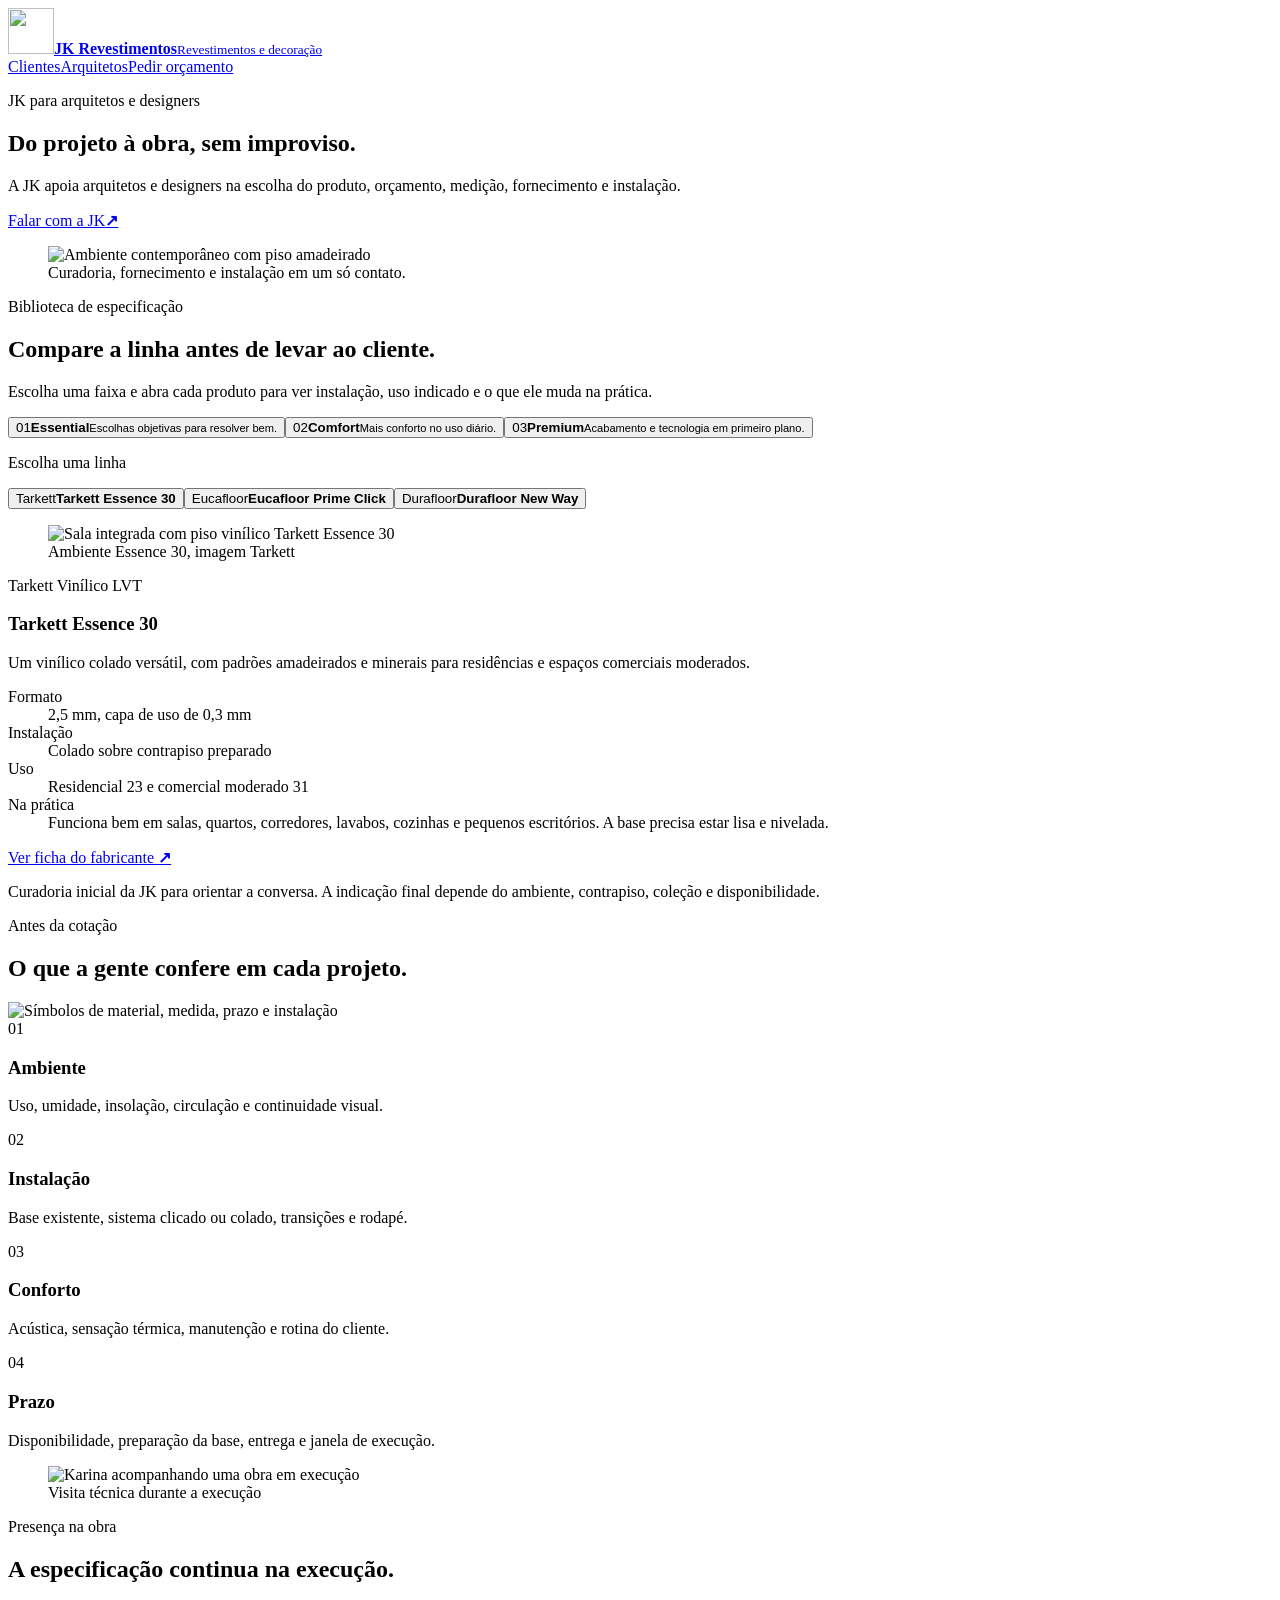
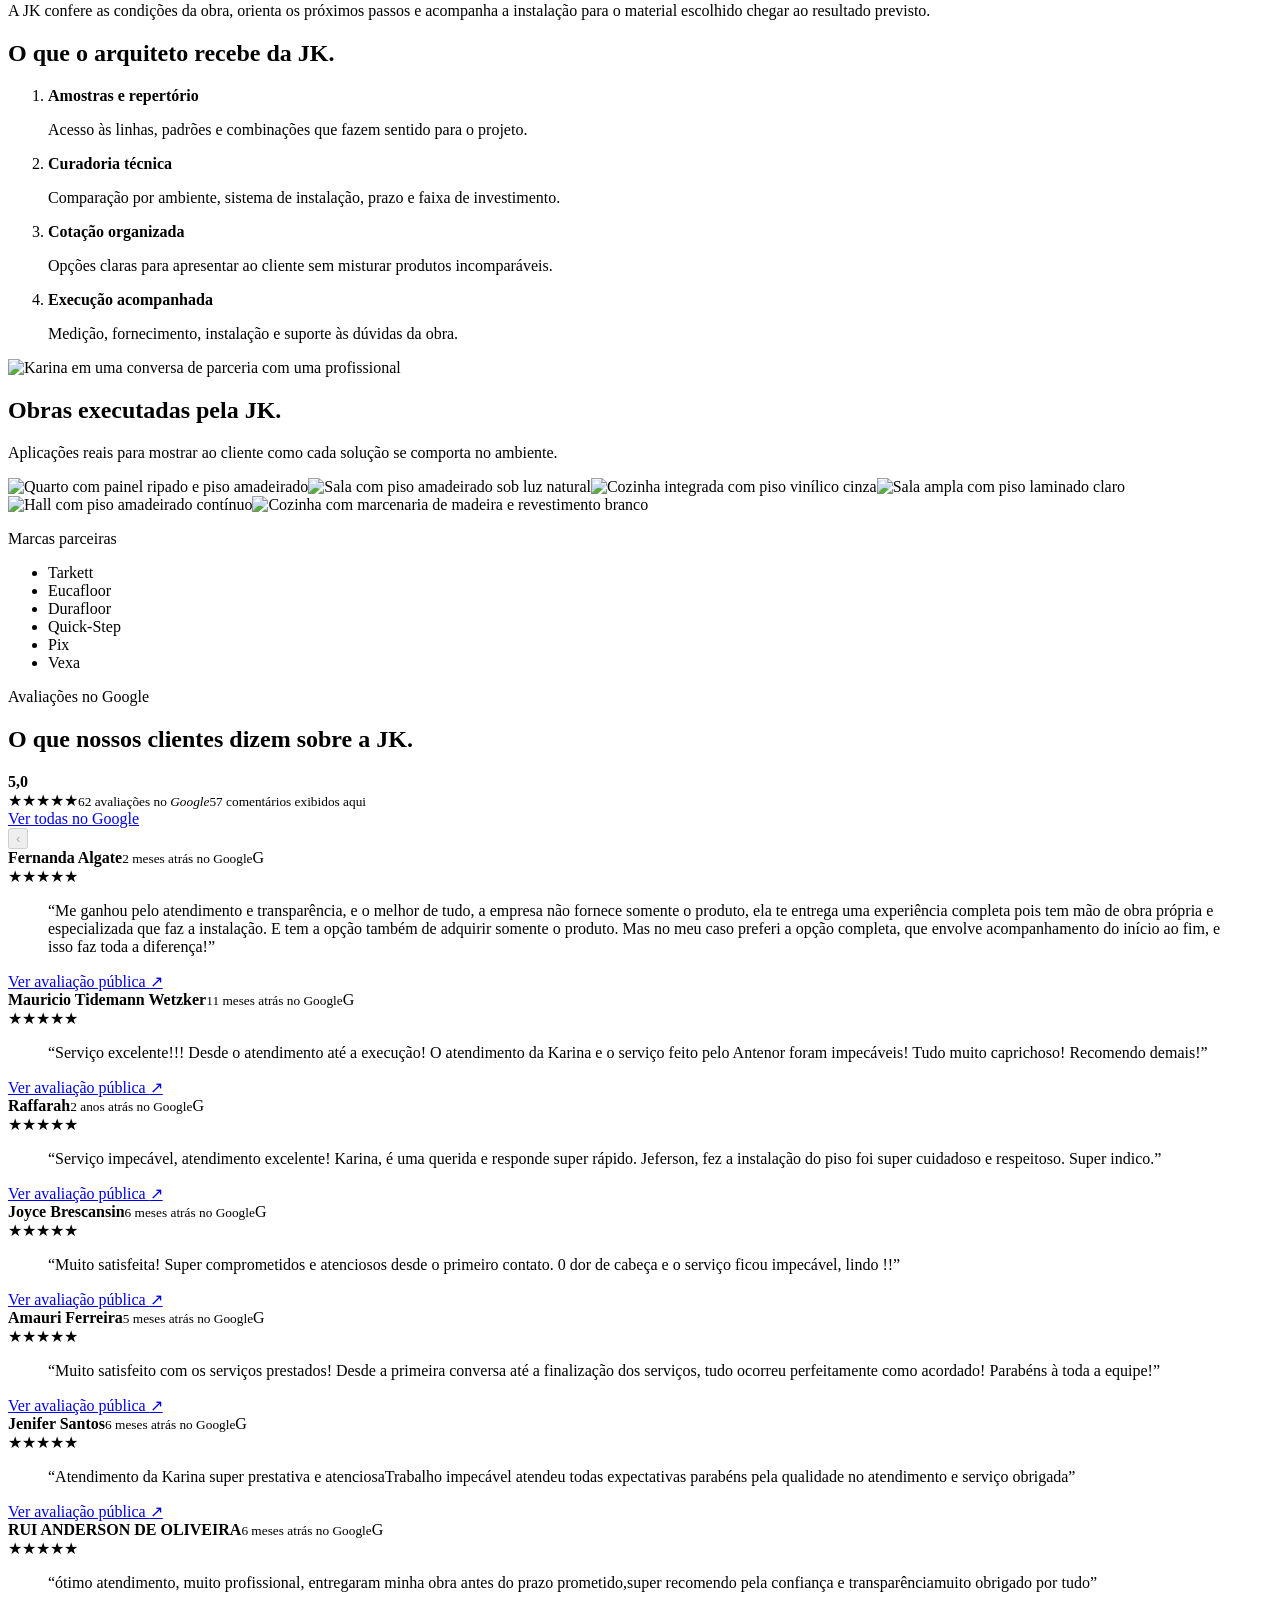
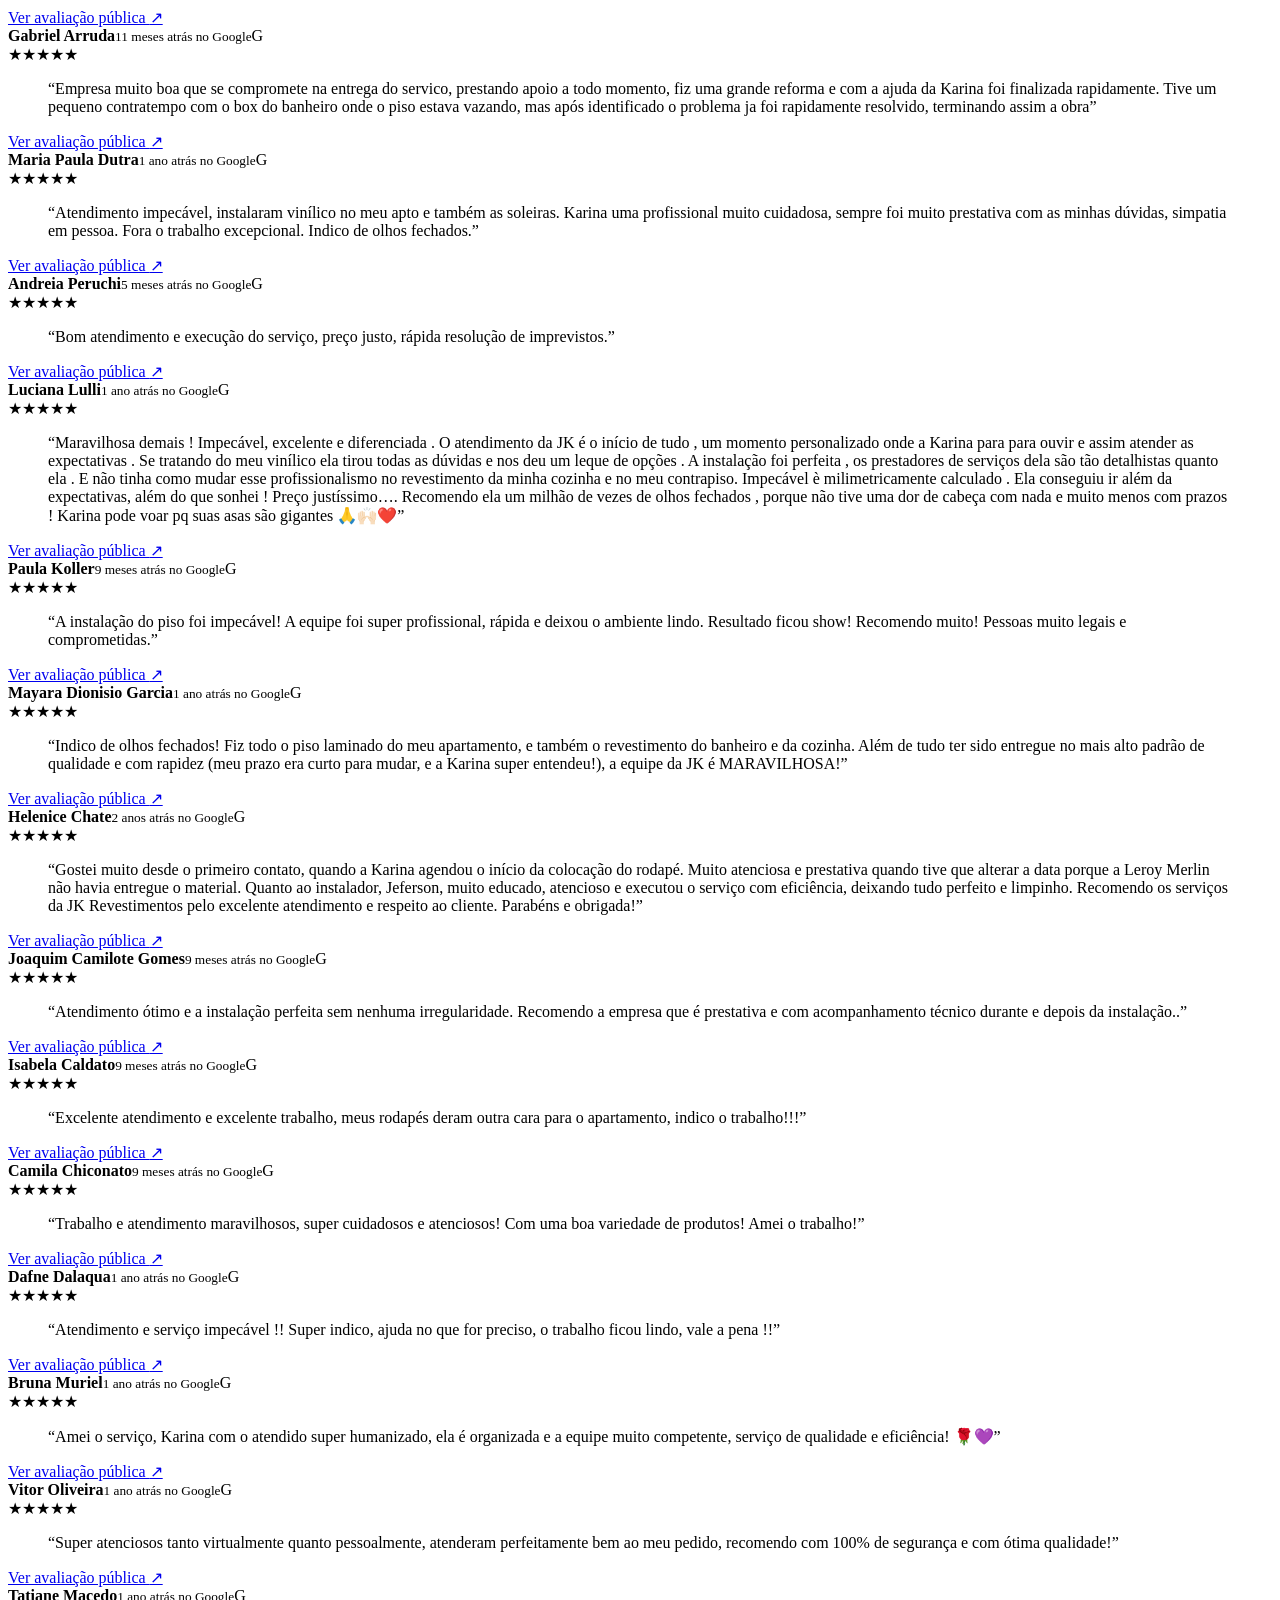
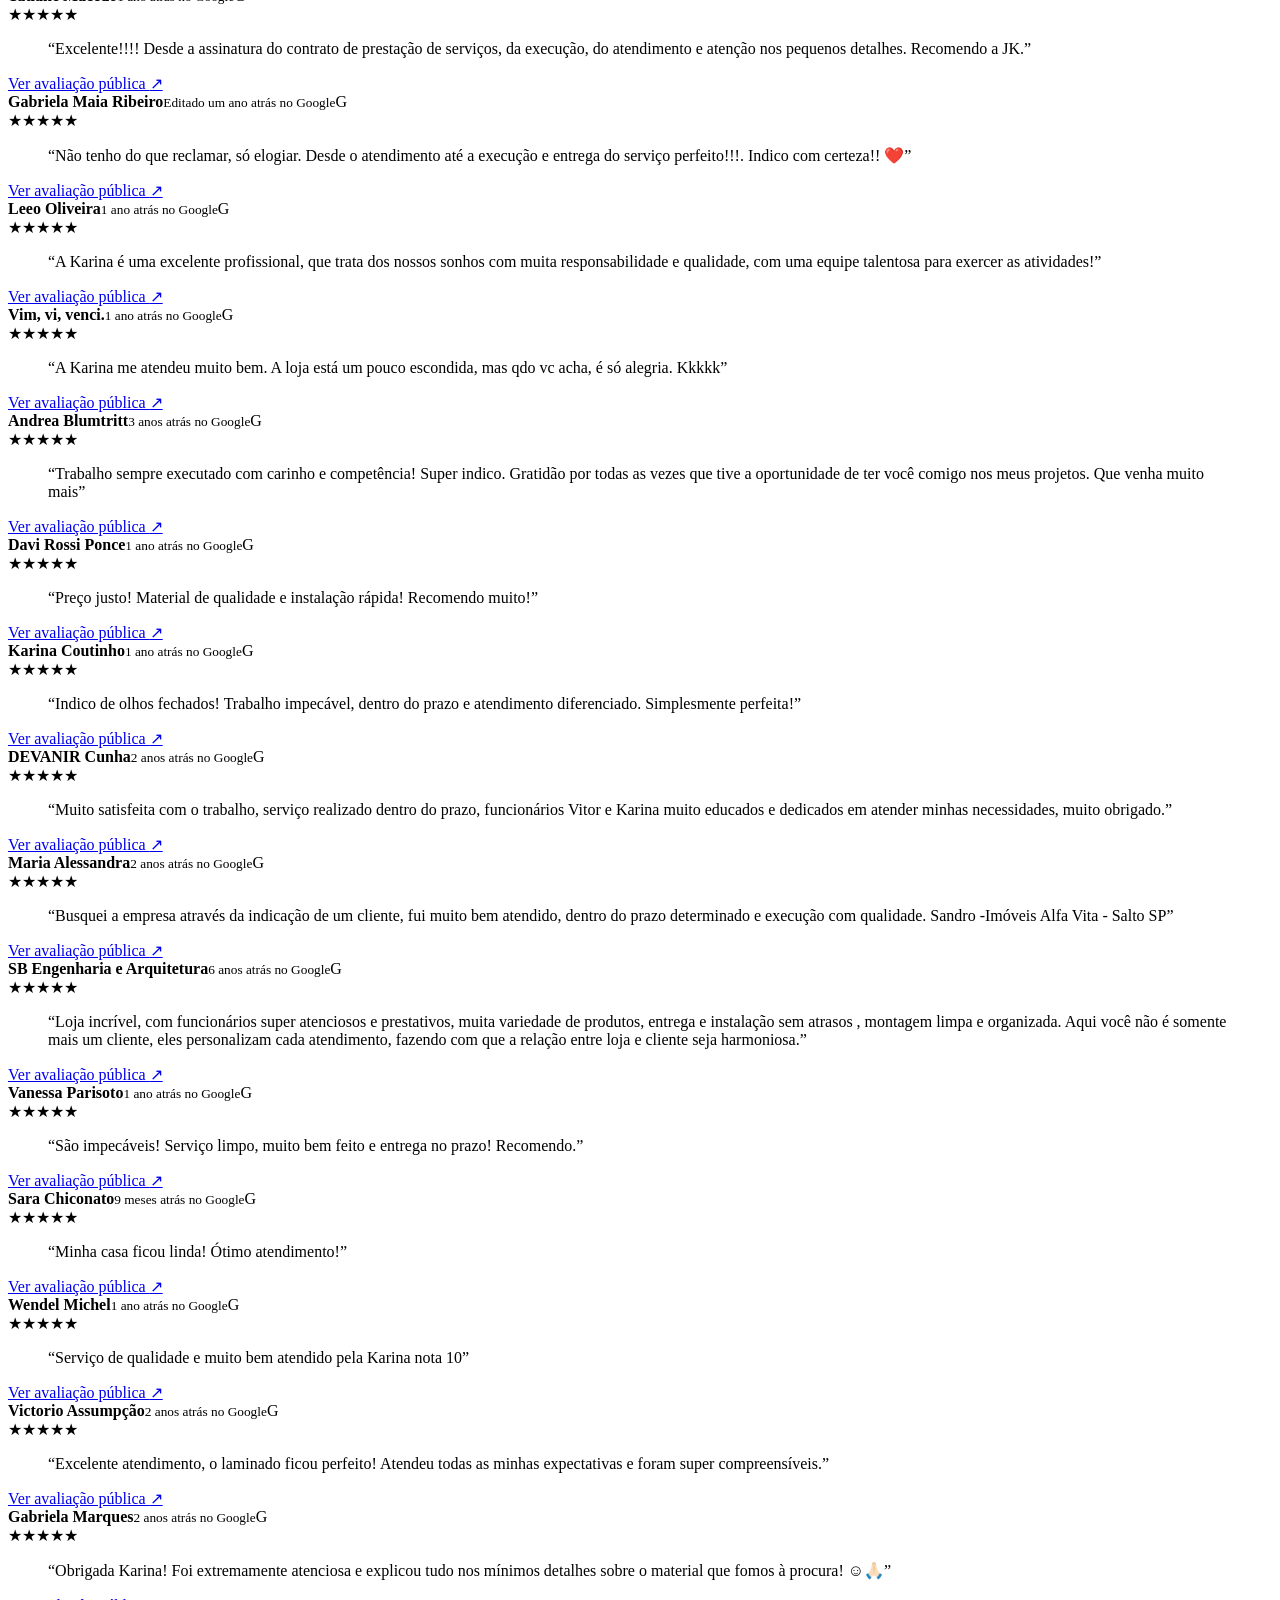
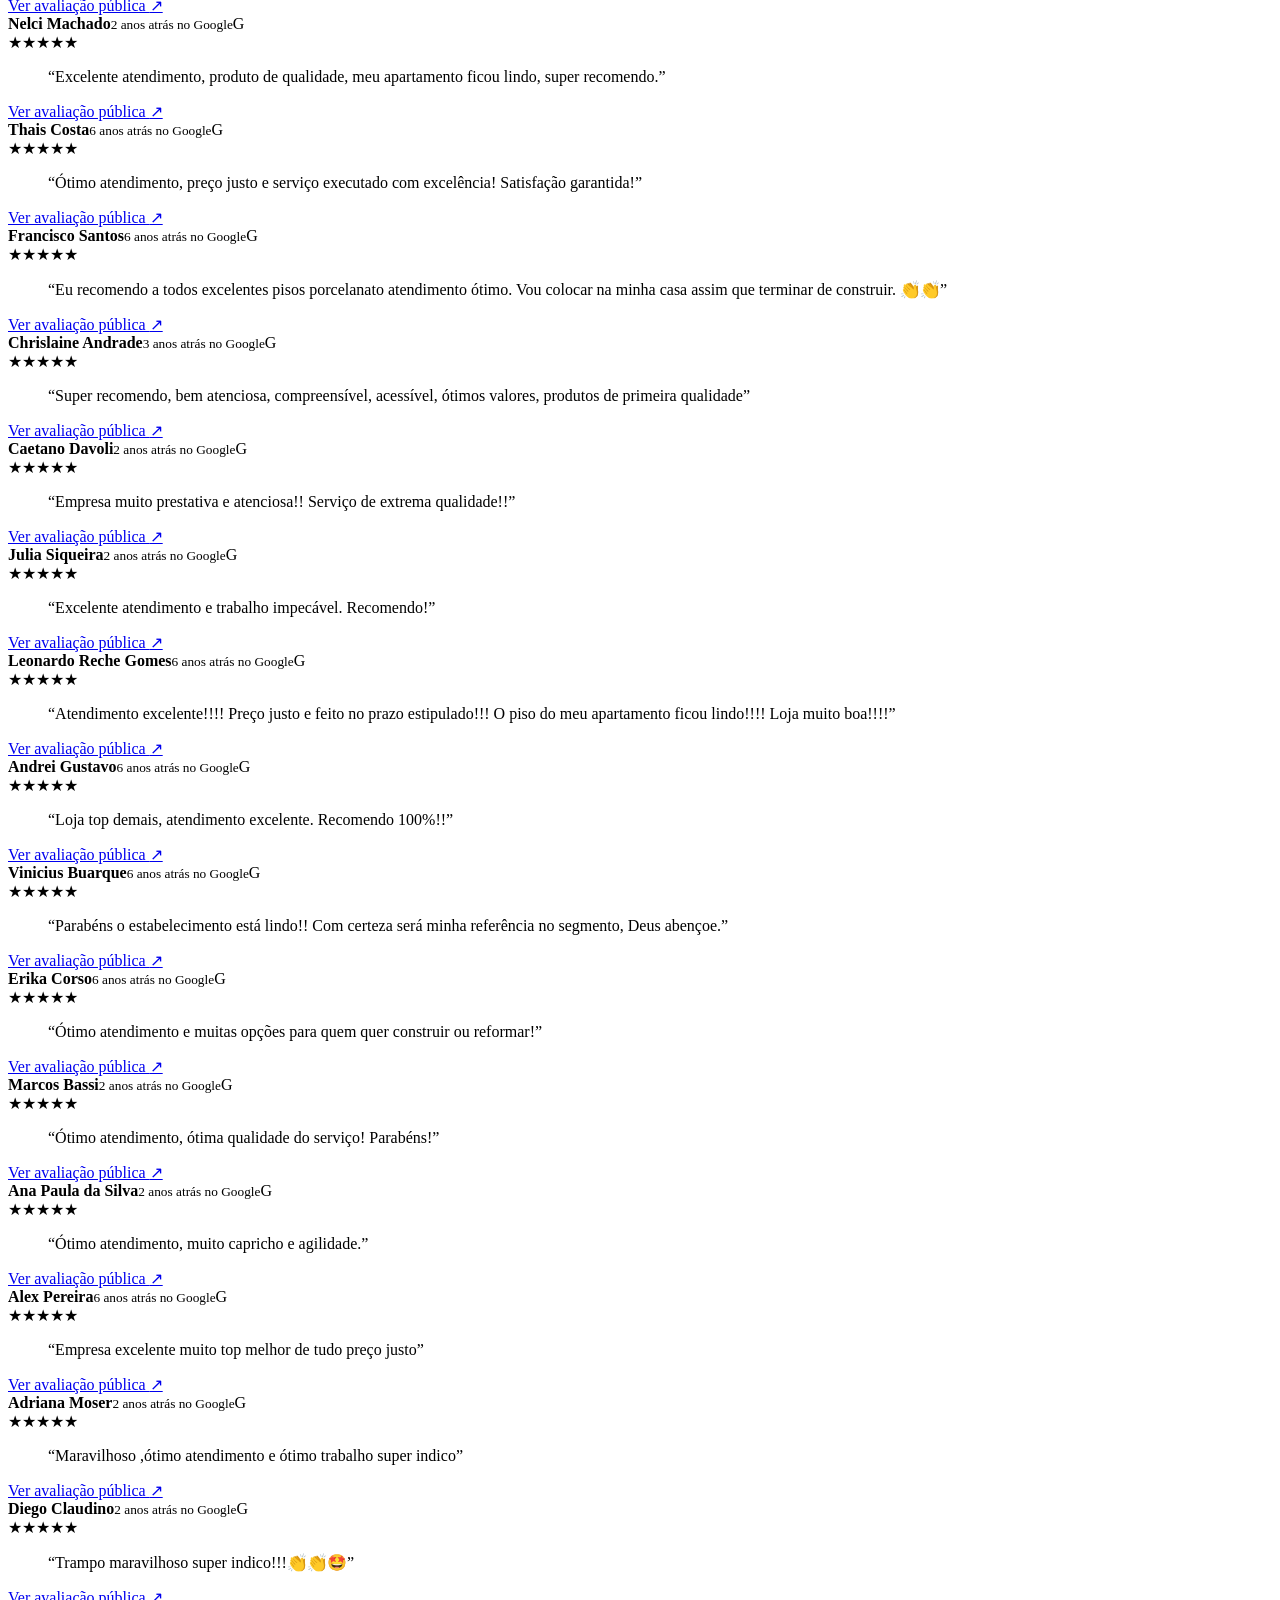
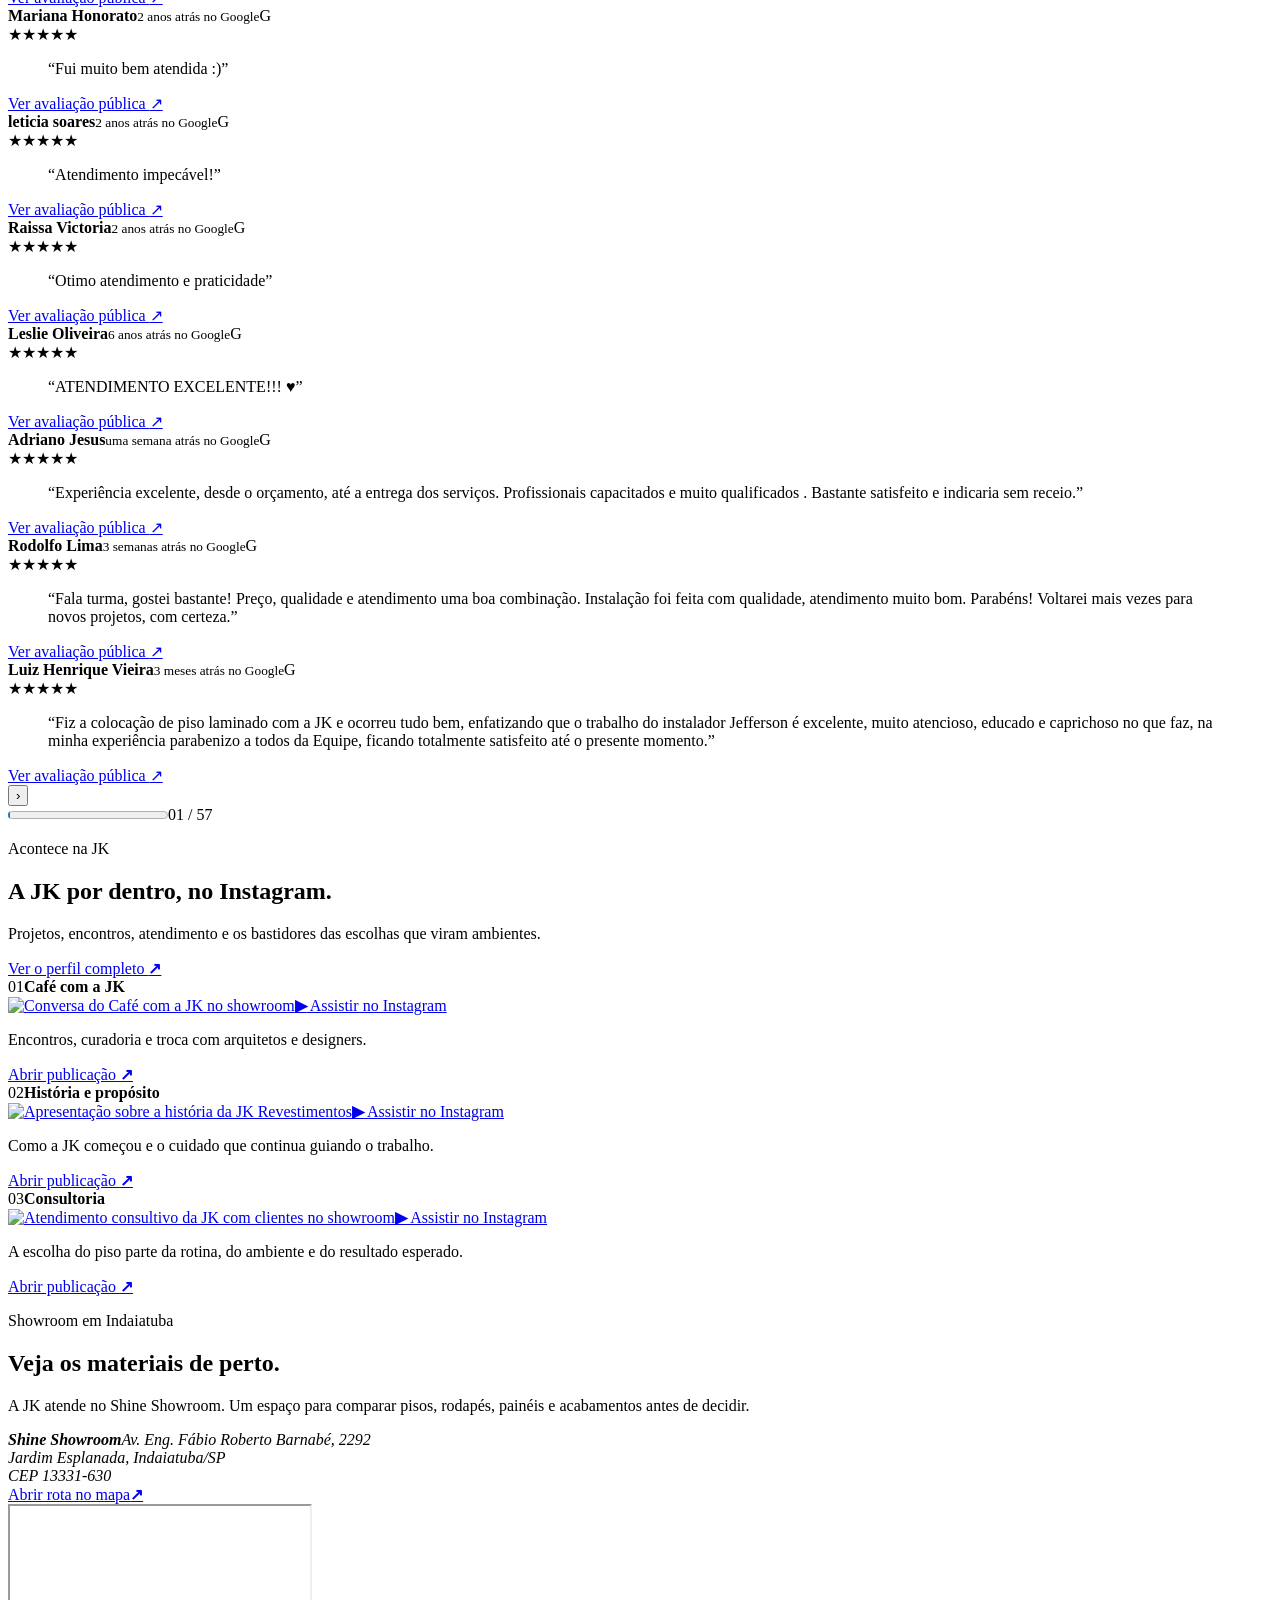
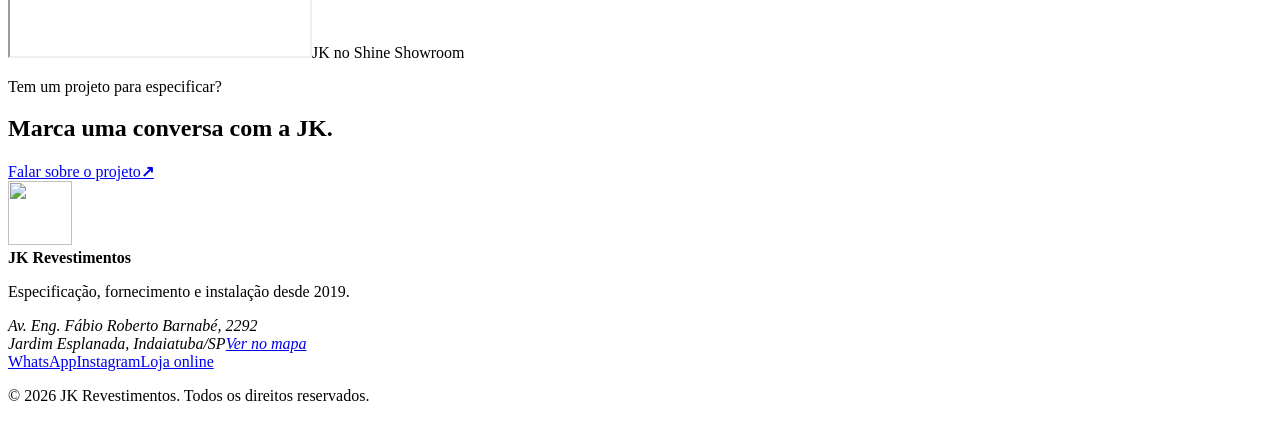
==== commit c49737d3: "Update reviews section heading" ====
--- a/arquitetos/index.html
+++ b/arquitetos/index.html
@@ -1 +1 @@
-<!DOCTYPE html><html lang="pt-BR"><head><meta charSet="utf-8"/><meta name="viewport" content="width=device-width, initial-scale=1"/><link rel="preload" as="image" href="/jk-revestimentos-site/assets/brand/jk-logo-official.webp"/><link rel="preload" as="image" href="/jk-revestimentos-site/assets/img/hero-real.avif"/><link rel="preload" as="image" href="/jk-revestimentos-site/assets/img/product-essential.avif"/><link rel="stylesheet" href="/jk-revestimentos-site/assets/styles-Bh2p44in.css" data-precedence="default"/><title>JK para Arquitetos | Especificação e parceria</title><meta name="author" content="JK Revestimentos"/><meta name="theme-color" content="#E9ECEB"/><meta property="og:title" content="JK Revestimentos"/><meta property="og:description" content="Escolha, especificação e instalação de revestimentos em Indaiatuba."/><meta property="og:type" content="website"/><meta property="og:locale" content="pt_BR"/><meta property="og:site_name" content="JK Revestimentos"/><meta property="og:image" content="/jk-revestimentos-site/assets/brand/jk-og.png"/><meta name="twitter:card" content="summary_large_image"/><meta name="twitter:title" content="JK Revestimentos"/><meta name="twitter:description" content="Escolha, especificação e instalação de revestimentos em Indaiatuba."/><meta name="twitter:image" content="/jk-revestimentos-site/assets/brand/jk-og.png"/><meta name="description" content="Curadoria, orçamento, fornecimento e instalação de pisos e revestimentos para arquitetos e designers."/><link rel="modulepreload" href="/jk-revestimentos-site/assets/index-DcHCKT0g.js"/><link rel="modulepreload" href="/jk-revestimentos-site/assets/arquitetos-Bkdl1qlZ.js"/><link rel="modulepreload" href="/jk-revestimentos-site/assets/site-shell-BgmPcpQd.js"/><link rel="icon" href="/jk-revestimentos-site/favicon.ico"/><link rel="icon" type="image/png" sizes="32x32" href="/jk-revestimentos-site/favicon-32.png"/><link rel="icon" type="image/png" sizes="16x16" href="/jk-revestimentos-site/favicon-16.png"/><link rel="apple-touch-icon" href="/jk-revestimentos-site/apple-touch-icon.png"/><link rel="manifest" href="/jk-revestimentos-site/site.webmanifest"/></head><body><!--$--><header class="site-header"><a aria-label="JK Revestimentos, página inicial" href="/jk-revestimentos-site/" class="site-brand"><img alt="" height="46" src="/jk-revestimentos-site/assets/brand/jk-logo-official.webp" width="46"/><span><strong>JK Revestimentos</strong><small>Revestimentos e decoração</small></span></a><nav aria-label="Navegação principal" class="site-nav"><a href="/jk-revestimentos-site/">Clientes</a><a aria-current="page" class="active" href="/jk-revestimentos-site/arquitetos" data-status="active">Arquitetos</a><a href="https://wa.me/5519992868278?text=Ol%C3%A1%21%20Vim%20pelo%20site%20da%20JK%20e%20quero%20um%20or%C3%A7amento." rel="noopener">Pedir orçamento</a></nav></header><main class="architect-page"><section class="architect-hero"><div class="architect-hero-copy"><p class="section-kicker">JK para arquitetos e designers</p><h1>Do projeto à obra, sem improviso.</h1><p>A JK apoia arquitetos e designers na escolha do produto, orçamento, medição, fornecimento e instalação.</p><a href="https://wa.me/5519992868278?text=Ol%C3%A1%2C%20sou%20arquiteto(a)%20ou%20designer%20e%20quero%20conhecer%20a%20parceria%20da%20JK." rel="noopener"><span>Falar com a JK</span><b aria-hidden="true">↗</b></a></div><figure class="architect-hero-media"><img alt="Ambiente contemporâneo com piso amadeirado" src="/jk-revestimentos-site/assets/img/hero-real.avif"/><figcaption>Curadoria, fornecimento e instalação em um só contato.</figcaption></figure></section><section class="material-index"><div class="section-intro"><p class="section-kicker">Biblioteca de especificação</p><h2>Compare a linha antes de levar ao cliente.</h2><p>Escolha uma faixa e abra cada produto para ver instalação, uso indicado e o que ele muda na prática.</p></div><div class="product-explorer"><div class="product-tier-tabs" role="tablist" aria-label="Faixas de produto"><button aria-selected="true" class="is-active" role="tab" type="button"><span>01</span><strong>Essential</strong><small>Escolhas objetivas para resolver bem.</small></button><button aria-selected="false" class="" role="tab" type="button"><span>02</span><strong>Comfort</strong><small>Mais conforto no uso diário.</small></button><button aria-selected="false" class="" role="tab" type="button"><span>03</span><strong>Premium</strong><small>Acabamento e tecnologia em primeiro plano.</small></button></div><div class="product-explorer__body"><div class="product-picker" aria-label="Linhas da faixa Essential"><p>Escolha uma linha</p><button aria-pressed="true" class="is-active" type="button"><span>Tarkett</span><strong>Tarkett Essence 30</strong></button><button aria-pressed="false" class="" type="button"><span>Eucafloor</span><strong>Eucafloor Prime Click</strong></button><button aria-pressed="false" class="" type="button"><span>Durafloor</span><strong>Durafloor New Way</strong></button></div><figure class="product-visual"><img alt="Sala integrada com piso vinílico Tarkett Essence 30" src="/jk-revestimentos-site/assets/img/product-essential.avif"/><figcaption>Ambiente Essence 30, imagem Tarkett</figcaption></figure><article class="product-detail" aria-live="polite"><p>Tarkett<!-- --> <span>Vinílico LVT</span></p><h3>Tarkett Essence 30</h3><p class="product-detail__lead">Um vinílico colado versátil, com padrões amadeirados e minerais para residências e espaços comerciais moderados.</p><dl><div><dt>Formato</dt><dd>2,5 mm, capa de uso de 0,3 mm</dd></div><div><dt>Instalação</dt><dd>Colado sobre contrapiso preparado</dd></div><div><dt>Uso</dt><dd>Residencial 23 e comercial moderado 31</dd></div><div><dt>Na prática</dt><dd>Funciona bem em salas, quartos, corredores, lavabos, cozinhas e pequenos escritórios. A base precisa estar lisa e nivelada.</dd></div></dl><a href="https://tarkett.com.br/lps/essence/" rel="noopener noreferrer" target="_blank">Ver ficha do fabricante <b aria-hidden="true">↗</b></a></article></div></div><p class="material-disclaimer">Curadoria inicial da JK para orientar a conversa. A indicação final depende do ambiente, contrapiso, coleção e disponibilidade.</p></section><section class="criteria-section"><div class="criteria-title"><p class="section-kicker">Antes da cotação</p><h2>O que a gente confere em cada projeto.</h2><img alt="Símbolos de material, medida, prazo e instalação" loading="lazy" src="/jk-revestimentos-site/assets/brand/jk-icon-sheet.png"/></div><div class="criteria-list"><article><span>01</span><h3>Ambiente</h3><p>Uso, umidade, insolação, circulação e continuidade visual.</p></article><article><span>02</span><h3>Instalação</h3><p>Base existente, sistema clicado ou colado, transições e rodapé.</p></article><article><span>03</span><h3>Conforto</h3><p>Acústica, sensação térmica, manutenção e rotina do cliente.</p></article><article><span>04</span><h3>Prazo</h3><p>Disponibilidade, preparação da base, entrega e janela de execução.</p></article></div></section><section class="practice-note"><figure><img alt="Karina acompanhando uma obra em execução" loading="lazy" src="/jk-revestimentos-site/assets/img/site-visit.avif"/><figcaption>Visita técnica durante a execução</figcaption></figure><div><p class="section-kicker">Presença na obra</p><h2>A especificação continua na execução.</h2><p>A JK confere as condições da obra, orienta os próximos passos e acompanha a instalação para o material escolhido chegar ao resultado previsto.</p></div></section><section class="partnership-section"><div class="partnership-copy"><h2>O que o arquiteto recebe da JK.</h2><ol><li><b>Amostras e repertório</b><p>Acesso às linhas, padrões e combinações que fazem sentido para o projeto.</p></li><li><b>Curadoria técnica</b><p>Comparação por ambiente, sistema de instalação, prazo e faixa de investimento.</p></li><li><b>Cotação organizada</b><p>Opções claras para apresentar ao cliente sem misturar produtos incomparáveis.</p></li><li><b>Execução acompanhada</b><p>Medição, fornecimento, instalação e suporte às dúvidas da obra.</p></li></ol></div><img alt="Karina em uma conversa de parceria com uma profissional" loading="lazy" src="/jk-revestimentos-site/assets/img/architect-coffee.avif"/></section><section class="architect-gallery"><div><h2>Obras executadas pela JK.</h2><p>Aplicações reais para mostrar ao cliente como cada solução se comporta no ambiente.</p></div><div class="architect-gallery-grid"><img alt="Quarto com painel ripado e piso amadeirado" loading="lazy" src="/jk-revestimentos-site/assets/img/obra-01.avif"/><img alt="Sala com piso amadeirado sob luz natural" loading="lazy" src="/jk-revestimentos-site/assets/img/obra-02.avif"/><img alt="Cozinha integrada com piso vinílico cinza" loading="lazy" src="/jk-revestimentos-site/assets/img/obra-03.avif"/><img alt="Sala ampla com piso laminado claro" loading="lazy" src="/jk-revestimentos-site/assets/img/obra-04.avif"/><img alt="Hall com piso amadeirado contínuo" loading="lazy" src="/jk-revestimentos-site/assets/img/obra-05.avif"/><img alt="Cozinha com marcenaria de madeira e revestimento branco" loading="lazy" src="/jk-revestimentos-site/assets/img/obra-06.avif"/></div><div class="architect-brands"><p>Marcas parceiras</p><ul aria-label="Marcas trabalhadas"><li>Tarkett</li><li>Eucafloor</li><li>Durafloor</li><li>Quick-Step</li><li>Pix</li><li>Vexa</li></ul></div></section><section id="avaliacoes" class="reviews-section" aria-labelledby="reviews-title"><div class="reviews-heading"><p class="section-kicker">Avaliações no Google</p><h2 id="reviews-title">Quem contratou mostra como ficou.</h2></div><div class="reviews-overview"><div class="reviews-score" aria-label="Nota 5 de 5 em 62 avaliações no Google"><strong>5,0</strong><div><span aria-hidden="true">★★★★★</span><small>62 avaliações no <span aria-label="Google" class="google-wordmark"><i>G</i><i>o</i><i>o</i><i>g</i><i>l</i><i>e</i></span></small><small class="reviews-shown">57<!-- --> comentários exibidos aqui</small></div></div><a class="reviews-google-cta" href="https://share.google/oX4jFhSPtCmzmz5eQ" rel="noopener noreferrer" target="_blank">Ver todas no Google</a></div><div class="review-carousel"><button aria-label="Ver avaliações anteriores" class="review-arrow review-arrow--previous" disabled="" type="button"><span aria-hidden="true">‹</span></button><div class="review-track"><article class="review-card"><header><a href="https://www.google.com/maps/contrib/112672199840340449472/reviews?hl=pt-BR" rel="noopener noreferrer" target="_blank" tabindex="-1"><img alt="" class="review-avatar" loading="lazy" referrerPolicy="no-referrer" src="https://lh3.googleusercontent.com/a/ACg8ocIi_mkdkqdMZYsSqjcU75g0wc-mfQdgWNHQXSwVorDJDkjL8w=s64-c-rp-mo-br100"/></a><span class="review-author"><strong>Fernanda Algate</strong><small>2 meses atrás<!-- --> no Google</small></span><span aria-label="Google" class="review-google-mark">G</span></header><div aria-label="5 estrelas" class="review-stars">★★★★★</div><blockquote>“<!-- -->Me ganhou pelo atendimento e transparência, e o melhor de tudo, a empresa não fornece somente o produto, ela te entrega uma experiência completa pois tem mão de obra própria e especializada que faz a instalação. E tem a opção também de adquirir somente o produto. Mas no meu caso preferi a opção completa, que envolve acompanhamento do início ao fim, e isso faz toda a diferença!<!-- -->”</blockquote><footer><a href="https://www.google.com/maps/contrib/112672199840340449472/reviews?hl=pt-BR" rel="noopener noreferrer" target="_blank">Ver avaliação pública <span aria-hidden="true">↗</span></a></footer></article><article class="review-card"><header><a href="https://www.google.com/maps/contrib/100209731523446931066/reviews?hl=pt-BR" rel="noopener noreferrer" target="_blank" tabindex="-1"><img alt="" class="review-avatar" loading="lazy" referrerPolicy="no-referrer" src="https://lh3.googleusercontent.com/a/ACg8ocLsZ0sR91FkCLeVmIuO_F4CmOQlb7H6eBpye9wcRI4RmBVj=s64-c-rp-mo-ba12-br100"/></a><span class="review-author"><strong>Mauricio Tidemann Wetzker</strong><small>11 meses atrás<!-- --> no Google</small></span><span aria-label="Google" class="review-google-mark">G</span></header><div aria-label="5 estrelas" class="review-stars">★★★★★</div><blockquote>“<!-- -->Serviço excelente!!! Desde o atendimento até a execução! O atendimento da Karina e o serviço feito pelo Antenor foram impecáveis! Tudo muito caprichoso! Recomendo demais!<!-- -->”</blockquote><footer><a href="https://www.google.com/maps/contrib/100209731523446931066/reviews?hl=pt-BR" rel="noopener noreferrer" target="_blank">Ver avaliação pública <span aria-hidden="true">↗</span></a></footer></article><article class="review-card"><header><a href="https://www.google.com/maps/contrib/104608813586053037656/reviews?hl=pt-BR" rel="noopener noreferrer" target="_blank" tabindex="-1"><img alt="" class="review-avatar" loading="lazy" referrerPolicy="no-referrer" src="https://lh3.googleusercontent.com/a-/ALV-UjULozwad0fSDG00KmfINPsWZRutGVq2AvPJ0U0ehes_tmGbI1kwug=s64-c-rp-mo-ba12-br100"/></a><span class="review-author"><strong>Raffarah</strong><small>2 anos atrás<!-- --> no Google</small></span><span aria-label="Google" class="review-google-mark">G</span></header><div aria-label="5 estrelas" class="review-stars">★★★★★</div><blockquote>“<!-- -->Serviço impecável, atendimento excelente! Karina, é uma querida e responde super rápido. Jeferson, fez a instalação do piso foi super cuidadoso e respeitoso. Super indico.<!-- -->”</blockquote><footer><a href="https://www.google.com/maps/contrib/104608813586053037656/reviews?hl=pt-BR" rel="noopener noreferrer" target="_blank">Ver avaliação pública <span aria-hidden="true">↗</span></a></footer></article><article class="review-card"><header><a href="https://www.google.com/maps/contrib/107206658222870465666/reviews?hl=pt-BR" rel="noopener noreferrer" target="_blank" tabindex="-1"><img alt="" class="review-avatar" loading="lazy" referrerPolicy="no-referrer" src="https://lh3.googleusercontent.com/a/ACg8ocJQi1llD4AE4UlUvgHAFA-brszxEDJuIsaE6bUQNLAkoDm6py8=s64-c-rp-mo-br100"/></a><span class="review-author"><strong>Joyce Brescansin</strong><small>6 meses atrás<!-- --> no Google</small></span><span aria-label="Google" class="review-google-mark">G</span></header><div aria-label="5 estrelas" class="review-stars">★★★★★</div><blockquote>“<!-- -->Muito satisfeita! Super comprometidos e atenciosos desde o primeiro contato. 0 dor de cabeça e o serviço ficou impecável, lindo !!<!-- -->”</blockquote><footer><a href="https://www.google.com/maps/contrib/107206658222870465666/reviews?hl=pt-BR" rel="noopener noreferrer" target="_blank">Ver avaliação pública <span aria-hidden="true">↗</span></a></footer></article><article class="review-card"><header><a href="https://www.google.com/maps/contrib/109332929003695081033/reviews?hl=pt-BR" rel="noopener noreferrer" target="_blank" tabindex="-1"><img alt="" class="review-avatar" loading="lazy" referrerPolicy="no-referrer" src="https://lh3.googleusercontent.com/a/ACg8ocI-t8zVufM_VDfuiDgEAnXxFDgPYEek5p6Gfp4rgMwukGWHEA=s64-c-rp-mo-br100"/></a><span class="review-author"><strong>Amauri Ferreira</strong><small>5 meses atrás<!-- --> no Google</small></span><span aria-label="Google" class="review-google-mark">G</span></header><div aria-label="5 estrelas" class="review-stars">★★★★★</div><blockquote>“<!-- -->Muito satisfeito com os serviços prestados! Desde a primeira conversa até a finalização dos serviços, tudo ocorreu perfeitamente como acordado! Parabéns à toda a equipe!<!-- -->”</blockquote><footer><a href="https://www.google.com/maps/contrib/109332929003695081033/reviews?hl=pt-BR" rel="noopener noreferrer" target="_blank">Ver avaliação pública <span aria-hidden="true">↗</span></a></footer></article><article class="review-card"><header><a href="https://www.google.com/maps/contrib/101215437102831313277/reviews?hl=pt-BR" rel="noopener noreferrer" target="_blank" tabindex="-1"><img alt="" class="review-avatar" loading="lazy" referrerPolicy="no-referrer" src="https://lh3.googleusercontent.com/a/ACg8ocJXtlgdvXmS2gwWa4uezUEgSNrrQeMUaA48Kaa-QlAHoNToGg=s64-c-rp-mo-br100"/></a><span class="review-author"><strong>Jenifer Santos</strong><small>6 meses atrás<!-- --> no Google</small></span><span aria-label="Google" class="review-google-mark">G</span></header><div aria-label="5 estrelas" class="review-stars">★★★★★</div><blockquote>“<!-- -->Atendimento da  Karina super prestativa e atenciosaTrabalho impecável atendeu todas expectativas parabéns pela qualidade no atendimento e serviço obrigada<!-- -->”</blockquote><footer><a href="https://www.google.com/maps/contrib/101215437102831313277/reviews?hl=pt-BR" rel="noopener noreferrer" target="_blank">Ver avaliação pública <span aria-hidden="true">↗</span></a></footer></article><article class="review-card"><header><a href="https://www.google.com/maps/contrib/101548103962590219749/reviews?hl=pt-BR" rel="noopener noreferrer" target="_blank" tabindex="-1"><img alt="" class="review-avatar" loading="lazy" referrerPolicy="no-referrer" src="https://lh3.googleusercontent.com/a-/ALV-UjW94OGvawjinuQvRaozS0aGkhNaqXTHyFNeG8vEUciyhqGV9Pg=s64-c-rp-mo-br100"/></a><span class="review-author"><strong>RUI ANDERSON DE OLIVEIRA</strong><small>6 meses atrás<!-- --> no Google</small></span><span aria-label="Google" class="review-google-mark">G</span></header><div aria-label="5 estrelas" class="review-stars">★★★★★</div><blockquote>“<!-- -->ótimo atendimento, muito profissional, entregaram minha obra antes do prazo prometido,super recomendo pela confiança e transparênciamuito obrigado por tudo<!-- -->”</blockquote><footer><a href="https://www.google.com/maps/contrib/101548103962590219749/reviews?hl=pt-BR" rel="noopener noreferrer" target="_blank">Ver avaliação pública <span aria-hidden="true">↗</span></a></footer></article><article class="review-card"><header><a href="https://www.google.com/maps/contrib/117420894437806202518/reviews?hl=pt-BR" rel="noopener noreferrer" target="_blank" tabindex="-1"><img alt="" class="review-avatar" loading="lazy" referrerPolicy="no-referrer" src="https://lh3.googleusercontent.com/a-/ALV-UjU1RNWu0tWCQmo12Jb0Bf3s6eKn4QFQieF3c072sos7QMHcpMfq=s64-c-rp-mo-br100"/></a><span class="review-author"><strong>Gabriel Arruda</strong><small>11 meses atrás<!-- --> no Google</small></span><span aria-label="Google" class="review-google-mark">G</span></header><div aria-label="5 estrelas" class="review-stars">★★★★★</div><blockquote>“<!-- -->Empresa muito boa que se compromete na entrega do servico, prestando apoio a todo momento, fiz uma grande reforma e com a ajuda da Karina foi finalizada rapidamente. Tive um pequeno contratempo com o box do banheiro onde o piso estava vazando, mas após identificado o problema ja foi rapidamente resolvido, terminando assim a obra<!-- -->”</blockquote><footer><a href="https://www.google.com/maps/contrib/117420894437806202518/reviews?hl=pt-BR" rel="noopener noreferrer" target="_blank">Ver avaliação pública <span aria-hidden="true">↗</span></a></footer></article><article class="review-card"><header><a href="https://www.google.com/maps/contrib/111850819710357924420/reviews?hl=pt-BR" rel="noopener noreferrer" target="_blank" tabindex="-1"><img alt="" class="review-avatar" loading="lazy" referrerPolicy="no-referrer" src="https://lh3.googleusercontent.com/a-/ALV-UjVUnzChVQpXnxjxqDjvwu-IcTZfWgOBtjVDgvyf1fO1Ry1ud7l0=s64-c-rp-mo-br100"/></a><span class="review-author"><strong>Maria Paula Dutra</strong><small>1 ano atrás<!-- --> no Google</small></span><span aria-label="Google" class="review-google-mark">G</span></header><div aria-label="5 estrelas" class="review-stars">★★★★★</div><blockquote>“<!-- -->Atendimento impecável, instalaram vinílico no meu apto e também as soleiras. Karina uma profissional muito cuidadosa, sempre foi muito prestativa com as minhas dúvidas, simpatia em pessoa. Fora o trabalho excepcional. Indico de olhos fechados.<!-- -->”</blockquote><footer><a href="https://www.google.com/maps/contrib/111850819710357924420/reviews?hl=pt-BR" rel="noopener noreferrer" target="_blank">Ver avaliação pública <span aria-hidden="true">↗</span></a></footer></article><article class="review-card"><header><a href="https://www.google.com/maps/contrib/118329433247173493060/reviews?hl=pt-BR" rel="noopener noreferrer" target="_blank" tabindex="-1"><img alt="" class="review-avatar" loading="lazy" referrerPolicy="no-referrer" src="https://lh3.googleusercontent.com/a-/ALV-UjU895e86BK1kUm_bNPtzJUKOT4z04ZpSHAswjYhhnSo5f2gEhz7=s64-c-rp-mo-br100"/></a><span class="review-author"><strong>Andreia Peruchi</strong><small>5 meses atrás<!-- --> no Google</small></span><span aria-label="Google" class="review-google-mark">G</span></header><div aria-label="5 estrelas" class="review-stars">★★★★★</div><blockquote>“<!-- -->Bom atendimento e execução do serviço, preço justo, rápida resolução de imprevistos.<!-- -->”</blockquote><footer><a href="https://www.google.com/maps/contrib/118329433247173493060/reviews?hl=pt-BR" rel="noopener noreferrer" target="_blank">Ver avaliação pública <span aria-hidden="true">↗</span></a></footer></article><article class="review-card"><header><a href="https://www.google.com/maps/contrib/113491883467814639373/reviews?hl=pt-BR" rel="noopener noreferrer" target="_blank" tabindex="-1"><img alt="" class="review-avatar" loading="lazy" referrerPolicy="no-referrer" src="https://lh3.googleusercontent.com/a-/ALV-UjU8_slCupsKuECtaIpAFPSHJvJ7FQqQZTo6WSO1wqEojKFlIrmJww=s64-c-rp-mo-ba12-br100"/></a><span class="review-author"><strong>Luciana Lulli</strong><small>1 ano atrás<!-- --> no Google</small></span><span aria-label="Google" class="review-google-mark">G</span></header><div aria-label="5 estrelas" class="review-stars">★★★★★</div><blockquote>“<!-- -->Maravilhosa demais ! Impecável, excelente e diferenciada . O atendimento da JK é o início de tudo , um momento personalizado onde a Karina para para ouvir e assim atender as expectativas . Se tratando do meu vinílico ela tirou todas as dúvidas e nos deu um leque de opções . A instalação foi perfeita , os prestadores de serviços dela são tão detalhistas quanto ela . E não tinha como mudar esse profissionalismo no revestimento da minha cozinha e no meu contrapiso. Impecável è milimetricamente calculado . Ela conseguiu ir além da expectativas, além do que sonhei ! Preço justíssimo…. Recomendo ela um milhão de vezes de olhos fechados , porque não tive uma dor de cabeça com nada e muito menos com prazos ! Karina pode voar pq suas asas são gigantes 🙏🙌🏻❤️<!-- -->”</blockquote><footer><a href="https://www.google.com/maps/contrib/113491883467814639373/reviews?hl=pt-BR" rel="noopener noreferrer" target="_blank">Ver avaliação pública <span aria-hidden="true">↗</span></a></footer></article><article class="review-card"><header><a href="https://www.google.com/maps/contrib/107336793668338857840/reviews?hl=pt-BR" rel="noopener noreferrer" target="_blank" tabindex="-1"><img alt="" class="review-avatar" loading="lazy" referrerPolicy="no-referrer" src="https://lh3.googleusercontent.com/a-/ALV-UjUyc5_pUkSYTgUOMRHwWKB2mf5B_f8ll9njmT63UJ5CPj6h22n8pw=s64-c-rp-mo-ba12-br100"/></a><span class="review-author"><strong>Paula Koller</strong><small>9 meses atrás<!-- --> no Google</small></span><span aria-label="Google" class="review-google-mark">G</span></header><div aria-label="5 estrelas" class="review-stars">★★★★★</div><blockquote>“<!-- -->A instalação do piso foi impecável! A equipe foi super profissional, rápida e deixou o ambiente lindo. Resultado ficou show! Recomendo muito! Pessoas muito legais e comprometidas.<!-- -->”</blockquote><footer><a href="https://www.google.com/maps/contrib/107336793668338857840/reviews?hl=pt-BR" rel="noopener noreferrer" target="_blank">Ver avaliação pública <span aria-hidden="true">↗</span></a></footer></article><article class="review-card"><header><a href="https://www.google.com/maps/contrib/109097353620293447280/reviews?hl=pt-BR" rel="noopener noreferrer" target="_blank" tabindex="-1"><img alt="" class="review-avatar" loading="lazy" referrerPolicy="no-referrer" src="https://lh3.googleusercontent.com/a-/ALV-UjU32E3yAtB0nWVtTDlyd8G_BkO-xMA1ozTY9ZWowxrWfpUYprzGyQ=s64-c-rp-mo-ba12-br100"/></a><span class="review-author"><strong>Mayara Dionisio Garcia</strong><small>1 ano atrás<!-- --> no Google</small></span><span aria-label="Google" class="review-google-mark">G</span></header><div aria-label="5 estrelas" class="review-stars">★★★★★</div><blockquote>“<!-- -->Indico de olhos fechados! Fiz todo o piso laminado do meu apartamento, e também o revestimento do banheiro e da cozinha. Além de tudo ter sido entregue no mais alto padrão de qualidade e com rapidez (meu prazo era curto para mudar, e a Karina super entendeu!), a equipe da JK é MARAVILHOSA!<!-- -->”</blockquote><footer><a href="https://www.google.com/maps/contrib/109097353620293447280/reviews?hl=pt-BR" rel="noopener noreferrer" target="_blank">Ver avaliação pública <span aria-hidden="true">↗</span></a></footer></article><article class="review-card"><header><a href="https://www.google.com/maps/contrib/113382208412963192724/reviews?hl=pt-BR" rel="noopener noreferrer" target="_blank" tabindex="-1"><img alt="" class="review-avatar" loading="lazy" referrerPolicy="no-referrer" src="https://lh3.googleusercontent.com/a/ACg8ocJdAOOMEthjHd7X8G4ffuxkFN9gMUzBG1YcyeKoslZhSGI0Jg=s64-c-rp-mo-br100"/></a><span class="review-author"><strong>Helenice Chate</strong><small>2 anos atrás<!-- --> no Google</small></span><span aria-label="Google" class="review-google-mark">G</span></header><div aria-label="5 estrelas" class="review-stars">★★★★★</div><blockquote>“<!-- -->Gostei muito desde o primeiro contato, quando a Karina agendou o início da colocação do rodapé. Muito atenciosa e prestativa quando tive que alterar a data porque a Leroy Merlin não havia entregue o material. Quanto ao instalador, Jeferson, muito educado, atencioso e executou o serviço com eficiência, deixando tudo perfeito e limpinho. Recomendo os serviços da JK Revestimentos pelo excelente atendimento e respeito ao cliente. Parabéns e obrigada!<!-- -->”</blockquote><footer><a href="https://www.google.com/maps/contrib/113382208412963192724/reviews?hl=pt-BR" rel="noopener noreferrer" target="_blank">Ver avaliação pública <span aria-hidden="true">↗</span></a></footer></article><article class="review-card"><header><a href="https://www.google.com/maps/contrib/105589675329938500957/reviews?hl=pt-BR" rel="noopener noreferrer" target="_blank" tabindex="-1"><img alt="" class="review-avatar" loading="lazy" referrerPolicy="no-referrer" src="https://lh3.googleusercontent.com/a/ACg8ocKLfUHhi1yXMD_HIX8pdQaWVF4WE07DmmnkFq4W7vMTXEPxqg=s64-c-rp-mo-br100"/></a><span class="review-author"><strong>Joaquim Camilote Gomes</strong><small>9 meses atrás<!-- --> no Google</small></span><span aria-label="Google" class="review-google-mark">G</span></header><div aria-label="5 estrelas" class="review-stars">★★★★★</div><blockquote>“<!-- -->Atendimento ótimo e a instalação perfeita sem nenhuma irregularidade. Recomendo a empresa que é prestativa e com acompanhamento técnico durante e depois da instalação..<!-- -->”</blockquote><footer><a href="https://www.google.com/maps/contrib/105589675329938500957/reviews?hl=pt-BR" rel="noopener noreferrer" target="_blank">Ver avaliação pública <span aria-hidden="true">↗</span></a></footer></article><article class="review-card"><header><a href="https://www.google.com/maps/contrib/114395187356363090056/reviews?hl=pt-BR" rel="noopener noreferrer" target="_blank" tabindex="-1"><img alt="" class="review-avatar" loading="lazy" referrerPolicy="no-referrer" src="https://lh3.googleusercontent.com/a/ACg8ocIIDzkV2RyMEDYdcm9wZqQdlK_t4n37TqX3xs_ilPoDg15qxg=s64-c-rp-mo-br100"/></a><span class="review-author"><strong>Isabela Caldato</strong><small>9 meses atrás<!-- --> no Google</small></span><span aria-label="Google" class="review-google-mark">G</span></header><div aria-label="5 estrelas" class="review-stars">★★★★★</div><blockquote>“<!-- -->Excelente atendimento e excelente trabalho, meus rodapés deram outra cara para o apartamento, indico o trabalho!!!<!-- -->”</blockquote><footer><a href="https://www.google.com/maps/contrib/114395187356363090056/reviews?hl=pt-BR" rel="noopener noreferrer" target="_blank">Ver avaliação pública <span aria-hidden="true">↗</span></a></footer></article><article class="review-card"><header><a href="https://www.google.com/maps/contrib/107737460401913873447/reviews?hl=pt-BR" rel="noopener noreferrer" target="_blank" tabindex="-1"><img alt="" class="review-avatar" loading="lazy" referrerPolicy="no-referrer" src="https://lh3.googleusercontent.com/a-/ALV-UjUzCBSlscVMNxtRwO2XQ77QJu9F_5YHm1fWWllw44VXfx9avK0PXg=s64-c-rp-mo-br100"/></a><span class="review-author"><strong>Camila Chiconato</strong><small>9 meses atrás<!-- --> no Google</small></span><span aria-label="Google" class="review-google-mark">G</span></header><div aria-label="5 estrelas" class="review-stars">★★★★★</div><blockquote>“<!-- -->Trabalho e atendimento maravilhosos, super cuidadosos e atenciosos! Com uma boa variedade de produtos! Amei o trabalho!<!-- -->”</blockquote><footer><a href="https://www.google.com/maps/contrib/107737460401913873447/reviews?hl=pt-BR" rel="noopener noreferrer" target="_blank">Ver avaliação pública <span aria-hidden="true">↗</span></a></footer></article><article class="review-card"><header><a href="https://www.google.com/maps/contrib/112343024182984200916/reviews?hl=pt-BR" rel="noopener noreferrer" target="_blank" tabindex="-1"><img alt="" class="review-avatar" loading="lazy" referrerPolicy="no-referrer" src="https://lh3.googleusercontent.com/a-/ALV-UjW3btwKNJgaHE6NEm2uQYjyxE5UwYoV7jVMhxtisvBt0FNTtczn=s64-c-rp-mo-br100"/></a><span class="review-author"><strong>Dafne Dalaqua</strong><small>1 ano atrás<!-- --> no Google</small></span><span aria-label="Google" class="review-google-mark">G</span></header><div aria-label="5 estrelas" class="review-stars">★★★★★</div><blockquote>“<!-- -->Atendimento e serviço impecável !! Super indico, ajuda no que for preciso, o trabalho ficou lindo, vale a pena !!<!-- -->”</blockquote><footer><a href="https://www.google.com/maps/contrib/112343024182984200916/reviews?hl=pt-BR" rel="noopener noreferrer" target="_blank">Ver avaliação pública <span aria-hidden="true">↗</span></a></footer></article><article class="review-card"><header><a href="https://www.google.com/maps/contrib/101113093511397342660/reviews?hl=pt-BR" rel="noopener noreferrer" target="_blank" tabindex="-1"><img alt="" class="review-avatar" loading="lazy" referrerPolicy="no-referrer" src="https://lh3.googleusercontent.com/a-/ALV-UjW4n4xNr7YxHE7RQigER5gKOzOYhrWW3XsUTJlQN-M2hDB8cZQwoA=s64-c-rp-mo-ba12-br100"/></a><span class="review-author"><strong>Bruna Muriel</strong><small>1 ano atrás<!-- --> no Google</small></span><span aria-label="Google" class="review-google-mark">G</span></header><div aria-label="5 estrelas" class="review-stars">★★★★★</div><blockquote>“<!-- -->Amei o serviço, Karina com o atendido super humanizado, ela é organizada e a equipe muito competente, serviço de qualidade e eficiência! 🌹💜<!-- -->”</blockquote><footer><a href="https://www.google.com/maps/contrib/101113093511397342660/reviews?hl=pt-BR" rel="noopener noreferrer" target="_blank">Ver avaliação pública <span aria-hidden="true">↗</span></a></footer></article><article class="review-card"><header><a href="https://www.google.com/maps/contrib/102953319021589883539/reviews?hl=pt-BR" rel="noopener noreferrer" target="_blank" tabindex="-1"><img alt="" class="review-avatar" loading="lazy" referrerPolicy="no-referrer" src="https://lh3.googleusercontent.com/a-/ALV-UjWK_z6pkgVD3GXv8wJd50CARNf0AdX0EycyFW5QGPQtveJhippy=s64-c-rp-mo-br100"/></a><span class="review-author"><strong>Vitor Oliveira</strong><small>1 ano atrás<!-- --> no Google</small></span><span aria-label="Google" class="review-google-mark">G</span></header><div aria-label="5 estrelas" class="review-stars">★★★★★</div><blockquote>“<!-- -->Super atenciosos tanto virtualmente quanto pessoalmente, atenderam perfeitamente bem ao meu pedido, recomendo com 100% de segurança e com ótima qualidade!<!-- -->”</blockquote><footer><a href="https://www.google.com/maps/contrib/102953319021589883539/reviews?hl=pt-BR" rel="noopener noreferrer" target="_blank">Ver avaliação pública <span aria-hidden="true">↗</span></a></footer></article><article class="review-card"><header><a href="https://www.google.com/maps/contrib/113809818359191214018/reviews?hl=pt-BR" rel="noopener noreferrer" target="_blank" tabindex="-1"><img alt="" class="review-avatar" loading="lazy" referrerPolicy="no-referrer" src="https://lh3.googleusercontent.com/a-/ALV-UjWA8ksQrG3MYUFMunf-YDqQMmpIz4sSErJm2dlNK-yeuWJoGmdl=s64-c-rp-mo-br100"/></a><span class="review-author"><strong>Tatiane Macedo</strong><small>1 ano atrás<!-- --> no Google</small></span><span aria-label="Google" class="review-google-mark">G</span></header><div aria-label="5 estrelas" class="review-stars">★★★★★</div><blockquote>“<!-- -->Excelente!!!! Desde a assinatura do contrato de prestação de serviços, da execução, do atendimento e atenção nos pequenos detalhes. Recomendo a JK.<!-- -->”</blockquote><footer><a href="https://www.google.com/maps/contrib/113809818359191214018/reviews?hl=pt-BR" rel="noopener noreferrer" target="_blank">Ver avaliação pública <span aria-hidden="true">↗</span></a></footer></article><article class="review-card"><header><a href="https://www.google.com/maps/contrib/106648423878555208626/reviews?hl=pt-BR" rel="noopener noreferrer" target="_blank" tabindex="-1"><img alt="" class="review-avatar" loading="lazy" referrerPolicy="no-referrer" src="https://lh3.googleusercontent.com/a-/ALV-UjVMZQycPZUu9Ubf1VWGe_FYlNzcFK70C1uRVuu_EmFRUsEyjlU_BQ=s64-c-rp-mo-br100"/></a><span class="review-author"><strong>Gabriela Maia Ribeiro</strong><small>Editado um ano atrás<!-- --> no Google</small></span><span aria-label="Google" class="review-google-mark">G</span></header><div aria-label="5 estrelas" class="review-stars">★★★★★</div><blockquote>“<!-- -->Não tenho do que reclamar, só elogiar. Desde o atendimento até a execução e entrega do serviço perfeito!!!. Indico com certeza!! ❤️<!-- -->”</blockquote><footer><a href="https://www.google.com/maps/contrib/106648423878555208626/reviews?hl=pt-BR" rel="noopener noreferrer" target="_blank">Ver avaliação pública <span aria-hidden="true">↗</span></a></footer></article><article class="review-card"><header><a href="https://www.google.com/maps/contrib/112736099248277752939/reviews?hl=pt-BR" rel="noopener noreferrer" target="_blank" tabindex="-1"><img alt="" class="review-avatar" loading="lazy" referrerPolicy="no-referrer" src="https://lh3.googleusercontent.com/a-/ALV-UjVL4nAD26BmQq0LbFFCJpsYF1Sshm62iWX4H2aOjyc-g1kPOcjF=s64-c-rp-mo-br100"/></a><span class="review-author"><strong>Leeo Oliveira</strong><small>1 ano atrás<!-- --> no Google</small></span><span aria-label="Google" class="review-google-mark">G</span></header><div aria-label="5 estrelas" class="review-stars">★★★★★</div><blockquote>“<!-- -->A Karina é uma excelente profissional, que trata dos nossos sonhos com muita responsabilidade e qualidade, com uma equipe talentosa para exercer as atividades!<!-- -->”</blockquote><footer><a href="https://www.google.com/maps/contrib/112736099248277752939/reviews?hl=pt-BR" rel="noopener noreferrer" target="_blank">Ver avaliação pública <span aria-hidden="true">↗</span></a></footer></article><article class="review-card"><header><a href="https://www.google.com/maps/contrib/112026314232252046929/reviews?hl=pt-BR" rel="noopener noreferrer" target="_blank" tabindex="-1"><img alt="" class="review-avatar" loading="lazy" referrerPolicy="no-referrer" src="https://lh3.googleusercontent.com/a-/ALV-UjUfZiU3GSw5xUJ-CQKXAMNiQXb8zi13id882dTxL5CJpkrKIxU=s64-c-rp-mo-ba12-br100"/></a><span class="review-author"><strong>Vim, vi, venci.</strong><small>1 ano atrás<!-- --> no Google</small></span><span aria-label="Google" class="review-google-mark">G</span></header><div aria-label="5 estrelas" class="review-stars">★★★★★</div><blockquote>“<!-- -->A Karina me atendeu muito bem. A loja está um pouco escondida, mas qdo vc acha, é só alegria. Kkkkk<!-- -->”</blockquote><footer><a href="https://www.google.com/maps/contrib/112026314232252046929/reviews?hl=pt-BR" rel="noopener noreferrer" target="_blank">Ver avaliação pública <span aria-hidden="true">↗</span></a></footer></article><article class="review-card"><header><a href="https://www.google.com/maps/contrib/105867941765902048511/reviews?hl=pt-BR" rel="noopener noreferrer" target="_blank" tabindex="-1"><img alt="" class="review-avatar" loading="lazy" referrerPolicy="no-referrer" src="https://lh3.googleusercontent.com/a-/ALV-UjUmXzR5IY1zWMGGjob95wNAY4feIG5g1hgtYGlXPGw7RYfB-LGd=s64-c-rp-mo-br100"/></a><span class="review-author"><strong>Andrea Blumtritt</strong><small>3 anos atrás<!-- --> no Google</small></span><span aria-label="Google" class="review-google-mark">G</span></header><div aria-label="5 estrelas" class="review-stars">★★★★★</div><blockquote>“<!-- -->Trabalho sempre executado com carinho e competência! Super indico. Gratidão por todas as vezes que tive a oportunidade de ter você comigo nos meus projetos. Que venha muito mais<!-- -->”</blockquote><footer><a href="https://www.google.com/maps/contrib/105867941765902048511/reviews?hl=pt-BR" rel="noopener noreferrer" target="_blank">Ver avaliação pública <span aria-hidden="true">↗</span></a></footer></article><article class="review-card"><header><a href="https://www.google.com/maps/contrib/105639026406385861577/reviews?hl=pt-BR" rel="noopener noreferrer" target="_blank" tabindex="-1"><img alt="" class="review-avatar" loading="lazy" referrerPolicy="no-referrer" src="https://lh3.googleusercontent.com/a-/ALV-UjVaBUSleGxVhepWTKW1VzeN-iM2wC9SeqD0zdwdYZ8vhJAd3tc7YA=s64-c-rp-mo-ba12-br100"/></a><span class="review-author"><strong>Davi Rossi Ponce</strong><small>1 ano atrás<!-- --> no Google</small></span><span aria-label="Google" class="review-google-mark">G</span></header><div aria-label="5 estrelas" class="review-stars">★★★★★</div><blockquote>“<!-- -->Preço justo! Material de qualidade e instalação rápida! Recomendo muito!<!-- -->”</blockquote><footer><a href="https://www.google.com/maps/contrib/105639026406385861577/reviews?hl=pt-BR" rel="noopener noreferrer" target="_blank">Ver avaliação pública <span aria-hidden="true">↗</span></a></footer></article><article class="review-card"><header><a href="https://www.google.com/maps/contrib/106789656732518168726/reviews?hl=pt-BR" rel="noopener noreferrer" target="_blank" tabindex="-1"><img alt="" class="review-avatar" loading="lazy" referrerPolicy="no-referrer" src="https://lh3.googleusercontent.com/a/ACg8ocJ_Uj1fxwnBG_uByrsWMinlGjMA1wZHNoUT3bCgdPJSPIZ1PQ=s64-c-rp-mo-br100"/></a><span class="review-author"><strong>Karina Coutinho</strong><small>1 ano atrás<!-- --> no Google</small></span><span aria-label="Google" class="review-google-mark">G</span></header><div aria-label="5 estrelas" class="review-stars">★★★★★</div><blockquote>“<!-- -->Indico de olhos fechados! Trabalho impecável, dentro do prazo e atendimento diferenciado. Simplesmente perfeita!<!-- -->”</blockquote><footer><a href="https://www.google.com/maps/contrib/106789656732518168726/reviews?hl=pt-BR" rel="noopener noreferrer" target="_blank">Ver avaliação pública <span aria-hidden="true">↗</span></a></footer></article><article class="review-card"><header><a href="https://www.google.com/maps/contrib/109303872977925216511/reviews?hl=pt-BR" rel="noopener noreferrer" target="_blank" tabindex="-1"><img alt="" class="review-avatar" loading="lazy" referrerPolicy="no-referrer" src="https://lh3.googleusercontent.com/a/ACg8ocKcS9PfP1jpPt5HzhhF7Zb6C-fAEKgTat58buGdRBqHc767aQ=s64-c-rp-mo-br100"/></a><span class="review-author"><strong>DEVANIR Cunha</strong><small>2 anos atrás<!-- --> no Google</small></span><span aria-label="Google" class="review-google-mark">G</span></header><div aria-label="5 estrelas" class="review-stars">★★★★★</div><blockquote>“<!-- -->Muito satisfeita com o trabalho, serviço realizado dentro do prazo, funcionários Vitor e Karina muito educados e dedicados em atender minhas necessidades, muito obrigado.<!-- -->”</blockquote><footer><a href="https://www.google.com/maps/contrib/109303872977925216511/reviews?hl=pt-BR" rel="noopener noreferrer" target="_blank">Ver avaliação pública <span aria-hidden="true">↗</span></a></footer></article><article class="review-card"><header><a href="https://www.google.com/maps/contrib/101014349111952016137/reviews?hl=pt-BR" rel="noopener noreferrer" target="_blank" tabindex="-1"><img alt="" class="review-avatar" loading="lazy" referrerPolicy="no-referrer" src="https://lh3.googleusercontent.com/a/ACg8ocKJeikTUn1s_u3s5VbXrwVZJONrOC7xxvwVUNLkJYN6AqDlYw=s64-c-rp-mo-br100"/></a><span class="review-author"><strong>Maria Alessandra</strong><small>2 anos atrás<!-- --> no Google</small></span><span aria-label="Google" class="review-google-mark">G</span></header><div aria-label="5 estrelas" class="review-stars">★★★★★</div><blockquote>“<!-- -->Busquei a empresa através da indicação de um cliente, fui muito bem atendido, dentro do prazo determinado e execução com qualidade. Sandro -Imóveis Alfa Vita - Salto SP<!-- -->”</blockquote><footer><a href="https://www.google.com/maps/contrib/101014349111952016137/reviews?hl=pt-BR" rel="noopener noreferrer" target="_blank">Ver avaliação pública <span aria-hidden="true">↗</span></a></footer></article><article class="review-card"><header><a href="https://www.google.com/maps/contrib/110470541364660701117/reviews?hl=pt-BR" rel="noopener noreferrer" target="_blank" tabindex="-1"><img alt="" class="review-avatar" loading="lazy" referrerPolicy="no-referrer" src="https://lh3.googleusercontent.com/a-/ALV-UjUxmnzV3Liqq746YgRi-0-Kvi7CzqRUP4T02uRalkDmBSMxDwo=s64-c-rp-mo-br100"/></a><span class="review-author"><strong>SB Engenharia e Arquitetura</strong><small>6 anos atrás<!-- --> no Google</small></span><span aria-label="Google" class="review-google-mark">G</span></header><div aria-label="5 estrelas" class="review-stars">★★★★★</div><blockquote>“<!-- -->Loja incrível, com funcionários super atenciosos e prestativos, muita variedade de produtos, entrega e instalação sem atrasos , montagem limpa e organizada. Aqui você não é somente mais um cliente, eles personalizam cada atendimento, fazendo com que a relação entre loja e cliente seja harmoniosa.<!-- -->”</blockquote><footer><a href="https://www.google.com/maps/contrib/110470541364660701117/reviews?hl=pt-BR" rel="noopener noreferrer" target="_blank">Ver avaliação pública <span aria-hidden="true">↗</span></a></footer></article><article class="review-card"><header><a href="https://www.google.com/maps/contrib/111277948141232970157/reviews?hl=pt-BR" rel="noopener noreferrer" target="_blank" tabindex="-1"><img alt="" class="review-avatar" loading="lazy" referrerPolicy="no-referrer" src="https://lh3.googleusercontent.com/a/ACg8ocJkUIOLMdsGn2LCpqomM0UVx2GavOFqZCEF_aleb3vdyjYBmQ=s64-c-rp-mo-br100"/></a><span class="review-author"><strong>Vanessa Parisoto</strong><small>1 ano atrás<!-- --> no Google</small></span><span aria-label="Google" class="review-google-mark">G</span></header><div aria-label="5 estrelas" class="review-stars">★★★★★</div><blockquote>“<!-- -->São impecáveis! Serviço limpo, muito bem feito e entrega no prazo! Recomendo.<!-- -->”</blockquote><footer><a href="https://www.google.com/maps/contrib/111277948141232970157/reviews?hl=pt-BR" rel="noopener noreferrer" target="_blank">Ver avaliação pública <span aria-hidden="true">↗</span></a></footer></article><article class="review-card"><header><a href="https://www.google.com/maps/contrib/113347353655607235121/reviews?hl=pt-BR" rel="noopener noreferrer" target="_blank" tabindex="-1"><img alt="" class="review-avatar" loading="lazy" referrerPolicy="no-referrer" src="https://lh3.googleusercontent.com/a-/ALV-UjUwUwr3gj2Gy82KPeQBEnWsFlfRhHmRbz09bG4ZWrrPDzMIM2GD=s64-c-rp-mo-br100"/></a><span class="review-author"><strong>Sara Chiconato</strong><small>9 meses atrás<!-- --> no Google</small></span><span aria-label="Google" class="review-google-mark">G</span></header><div aria-label="5 estrelas" class="review-stars">★★★★★</div><blockquote>“<!-- -->Minha casa ficou linda! Ótimo atendimento!<!-- -->”</blockquote><footer><a href="https://www.google.com/maps/contrib/113347353655607235121/reviews?hl=pt-BR" rel="noopener noreferrer" target="_blank">Ver avaliação pública <span aria-hidden="true">↗</span></a></footer></article><article class="review-card"><header><a href="https://www.google.com/maps/contrib/104748631088679364352/reviews?hl=pt-BR" rel="noopener noreferrer" target="_blank" tabindex="-1"><img alt="" class="review-avatar" loading="lazy" referrerPolicy="no-referrer" src="https://lh3.googleusercontent.com/a/ACg8ocKJFefXVrlp3kby0Ndh2YSOC8gtLRZ60kB4y-uFHZ-AU2d7HA=s64-c-rp-mo-br100"/></a><span class="review-author"><strong>Wendel Michel</strong><small>1 ano atrás<!-- --> no Google</small></span><span aria-label="Google" class="review-google-mark">G</span></header><div aria-label="5 estrelas" class="review-stars">★★★★★</div><blockquote>“<!-- -->Serviço de qualidade e muito bem atendido pela Karina nota 10<!-- -->”</blockquote><footer><a href="https://www.google.com/maps/contrib/104748631088679364352/reviews?hl=pt-BR" rel="noopener noreferrer" target="_blank">Ver avaliação pública <span aria-hidden="true">↗</span></a></footer></article><article class="review-card"><header><a href="https://www.google.com/maps/contrib/110735706608790944095/reviews?hl=pt-BR" rel="noopener noreferrer" target="_blank" tabindex="-1"><img alt="" class="review-avatar" loading="lazy" referrerPolicy="no-referrer" src="https://lh3.googleusercontent.com/a-/ALV-UjU-FMRcM6YkpHo4GJi1iuOnkcuK9vFhG_Hy-E1s_6zC1LWCfcA=s64-c-rp-mo-br100"/></a><span class="review-author"><strong>Victorio Assumpção</strong><small>2 anos atrás<!-- --> no Google</small></span><span aria-label="Google" class="review-google-mark">G</span></header><div aria-label="5 estrelas" class="review-stars">★★★★★</div><blockquote>“<!-- -->Excelente atendimento, o laminado ficou perfeito! Atendeu todas as minhas expectativas e foram super compreensíveis.<!-- -->”</blockquote><footer><a href="https://www.google.com/maps/contrib/110735706608790944095/reviews?hl=pt-BR" rel="noopener noreferrer" target="_blank">Ver avaliação pública <span aria-hidden="true">↗</span></a></footer></article><article class="review-card"><header><a href="https://www.google.com/maps/contrib/117917733519905220584/reviews?hl=pt-BR" rel="noopener noreferrer" target="_blank" tabindex="-1"><img alt="" class="review-avatar" loading="lazy" referrerPolicy="no-referrer" src="https://lh3.googleusercontent.com/a/ACg8ocIQtgOXYARL0Au3DhRVq_Ff7jTDFuOJyL4nN_U6zCvD3ZV5dA=s64-c-rp-mo-br100"/></a><span class="review-author"><strong>Gabriela Marques</strong><small>2 anos atrás<!-- --> no Google</small></span><span aria-label="Google" class="review-google-mark">G</span></header><div aria-label="5 estrelas" class="review-stars">★★★★★</div><blockquote>“<!-- -->Obrigada Karina! Foi extremamente atenciosa e explicou tudo nos mínimos detalhes sobre o material que fomos à procura! ☺️🙏🏻<!-- -->”</blockquote><footer><a href="https://www.google.com/maps/contrib/117917733519905220584/reviews?hl=pt-BR" rel="noopener noreferrer" target="_blank">Ver avaliação pública <span aria-hidden="true">↗</span></a></footer></article><article class="review-card"><header><a href="https://www.google.com/maps/contrib/114006925492058204624/reviews?hl=pt-BR" rel="noopener noreferrer" target="_blank" tabindex="-1"><img alt="" class="review-avatar" loading="lazy" referrerPolicy="no-referrer" src="https://lh3.googleusercontent.com/a/ACg8ocIq-bquW45HK8iyc_qdolcm5XySXOeDOypUhTaqDPGccFo4UQ=s64-c-rp-mo-br100"/></a><span class="review-author"><strong>Nelci Machado</strong><small>2 anos atrás<!-- --> no Google</small></span><span aria-label="Google" class="review-google-mark">G</span></header><div aria-label="5 estrelas" class="review-stars">★★★★★</div><blockquote>“<!-- -->Excelente atendimento, produto de qualidade, meu apartamento ficou lindo, super recomendo.<!-- -->”</blockquote><footer><a href="https://www.google.com/maps/contrib/114006925492058204624/reviews?hl=pt-BR" rel="noopener noreferrer" target="_blank">Ver avaliação pública <span aria-hidden="true">↗</span></a></footer></article><article class="review-card"><header><a href="https://www.google.com/maps/contrib/105689567737529302772/reviews?hl=pt-BR" rel="noopener noreferrer" target="_blank" tabindex="-1"><img alt="" class="review-avatar" loading="lazy" referrerPolicy="no-referrer" src="https://lh3.googleusercontent.com/a/ACg8ocKd14dymd0PCW6e9fSGm1J_gkieVJYfJtNV3P9YSwusZEEiIA=s64-c-rp-mo-br100"/></a><span class="review-author"><strong>Thais Costa</strong><small>6 anos atrás<!-- --> no Google</small></span><span aria-label="Google" class="review-google-mark">G</span></header><div aria-label="5 estrelas" class="review-stars">★★★★★</div><blockquote>“<!-- -->Ótimo atendimento, preço justo e serviço executado com excelência! Satisfação garantida!<!-- -->”</blockquote><footer><a href="https://www.google.com/maps/contrib/105689567737529302772/reviews?hl=pt-BR" rel="noopener noreferrer" target="_blank">Ver avaliação pública <span aria-hidden="true">↗</span></a></footer></article><article class="review-card"><header><a href="https://www.google.com/maps/contrib/105039480336369746480/reviews?hl=pt-BR" rel="noopener noreferrer" target="_blank" tabindex="-1"><img alt="" class="review-avatar" loading="lazy" referrerPolicy="no-referrer" src="https://lh3.googleusercontent.com/a/ACg8ocJTqvZNxr7GOBWQNDMXekxU1mxgyWgj6YcNj6swjM2-1JerKg=s64-c-rp-mo-br100"/></a><span class="review-author"><strong>Francisco Santos</strong><small>6 anos atrás<!-- --> no Google</small></span><span aria-label="Google" class="review-google-mark">G</span></header><div aria-label="5 estrelas" class="review-stars">★★★★★</div><blockquote>“<!-- -->Eu recomendo a todos excelentes pisos porcelanato  atendimento ótimo. Vou colocar na minha casa assim que terminar de construir. 👏👏<!-- -->”</blockquote><footer><a href="https://www.google.com/maps/contrib/105039480336369746480/reviews?hl=pt-BR" rel="noopener noreferrer" target="_blank">Ver avaliação pública <span aria-hidden="true">↗</span></a></footer></article><article class="review-card"><header><a href="https://www.google.com/maps/contrib/107540410901569113670/reviews?hl=pt-BR" rel="noopener noreferrer" target="_blank" tabindex="-1"><img alt="" class="review-avatar" loading="lazy" referrerPolicy="no-referrer" src="https://lh3.googleusercontent.com/a-/ALV-UjXf7UrTDqDBiw3_iiXUCgxqP75EwxBaawPmhtKxGuCYGn_l6ZU=s64-c-rp-mo-br100"/></a><span class="review-author"><strong>Chrislaine Andrade</strong><small>3 anos atrás<!-- --> no Google</small></span><span aria-label="Google" class="review-google-mark">G</span></header><div aria-label="5 estrelas" class="review-stars">★★★★★</div><blockquote>“<!-- -->Super recomendo, bem atenciosa, compreensível, acessível, ótimos  valores, produtos de primeira qualidade<!-- -->”</blockquote><footer><a href="https://www.google.com/maps/contrib/107540410901569113670/reviews?hl=pt-BR" rel="noopener noreferrer" target="_blank">Ver avaliação pública <span aria-hidden="true">↗</span></a></footer></article><article class="review-card"><header><a href="https://www.google.com/maps/contrib/110934094258604478036/reviews?hl=pt-BR" rel="noopener noreferrer" target="_blank" tabindex="-1"><img alt="" class="review-avatar" loading="lazy" referrerPolicy="no-referrer" src="https://lh3.googleusercontent.com/a-/ALV-UjU4YC6YCxqqqbZH8eKfiHp2wmo5fhSCGxSPya6vU24qTwtEbUnC=s64-c-rp-mo-br100"/></a><span class="review-author"><strong>Caetano Davoli</strong><small>2 anos atrás<!-- --> no Google</small></span><span aria-label="Google" class="review-google-mark">G</span></header><div aria-label="5 estrelas" class="review-stars">★★★★★</div><blockquote>“<!-- -->Empresa muito prestativa e atenciosa!! Serviço de extrema qualidade!!<!-- -->”</blockquote><footer><a href="https://www.google.com/maps/contrib/110934094258604478036/reviews?hl=pt-BR" rel="noopener noreferrer" target="_blank">Ver avaliação pública <span aria-hidden="true">↗</span></a></footer></article><article class="review-card"><header><a href="https://www.google.com/maps/contrib/105028782258877699873/reviews?hl=pt-BR" rel="noopener noreferrer" target="_blank" tabindex="-1"><img alt="" class="review-avatar" loading="lazy" referrerPolicy="no-referrer" src="https://lh3.googleusercontent.com/a-/ALV-UjVrgM2dxjCqDbFkCj-ZCxkWlJjf2nE6qGzuyAujSYX96NuoGkxM=s64-c-rp-mo-br100"/></a><span class="review-author"><strong>Julia Siqueira</strong><small>2 anos atrás<!-- --> no Google</small></span><span aria-label="Google" class="review-google-mark">G</span></header><div aria-label="5 estrelas" class="review-stars">★★★★★</div><blockquote>“<!-- -->Excelente atendimento e trabalho impecável. Recomendo!<!-- -->”</blockquote><footer><a href="https://www.google.com/maps/contrib/105028782258877699873/reviews?hl=pt-BR" rel="noopener noreferrer" target="_blank">Ver avaliação pública <span aria-hidden="true">↗</span></a></footer></article><article class="review-card"><header><a href="https://www.google.com/maps/contrib/116679575498969009504/reviews?hl=pt-BR" rel="noopener noreferrer" target="_blank" tabindex="-1"><img alt="" class="review-avatar" loading="lazy" referrerPolicy="no-referrer" src="https://lh3.googleusercontent.com/a/ACg8ocK4ACZB4l0zXH1FHksV_i345PDzAdRRlwNDyPl7sIVnjfaIrQ=s64-c-rp-mo-br100"/></a><span class="review-author"><strong>Leonardo Reche Gomes</strong><small>6 anos atrás<!-- --> no Google</small></span><span aria-label="Google" class="review-google-mark">G</span></header><div aria-label="5 estrelas" class="review-stars">★★★★★</div><blockquote>“<!-- -->Atendimento excelente!!!! Preço justo e feito no prazo estipulado!!! O piso do meu apartamento ficou lindo!!!! Loja muito boa!!!!<!-- -->”</blockquote><footer><a href="https://www.google.com/maps/contrib/116679575498969009504/reviews?hl=pt-BR" rel="noopener noreferrer" target="_blank">Ver avaliação pública <span aria-hidden="true">↗</span></a></footer></article><article class="review-card"><header><a href="https://www.google.com/maps/contrib/113497793560580835830/reviews?hl=pt-BR" rel="noopener noreferrer" target="_blank" tabindex="-1"><img alt="" class="review-avatar" loading="lazy" referrerPolicy="no-referrer" src="https://lh3.googleusercontent.com/a-/ALV-UjUrx2dmSraNE_gomDYHfl8MhgFWkq8SKgCfu_azsqz9UC4f903u=s64-c-rp-mo-br100"/></a><span class="review-author"><strong>Andrei Gustavo</strong><small>6 anos atrás<!-- --> no Google</small></span><span aria-label="Google" class="review-google-mark">G</span></header><div aria-label="5 estrelas" class="review-stars">★★★★★</div><blockquote>“<!-- -->Loja top demais, atendimento excelente. Recomendo 100%!!<!-- -->”</blockquote><footer><a href="https://www.google.com/maps/contrib/113497793560580835830/reviews?hl=pt-BR" rel="noopener noreferrer" target="_blank">Ver avaliação pública <span aria-hidden="true">↗</span></a></footer></article><article class="review-card"><header><a href="https://www.google.com/maps/contrib/104526504644369352914/reviews?hl=pt-BR" rel="noopener noreferrer" target="_blank" tabindex="-1"><img alt="" class="review-avatar" loading="lazy" referrerPolicy="no-referrer" src="https://lh3.googleusercontent.com/a-/ALV-UjXdTG4PYQbFD8gu1Bb1lp98olg6C6iwzKj1Mby_k3oiFZznI9luEg=s64-c-rp-mo-ba12-br100"/></a><span class="review-author"><strong>Vinicius Buarque</strong><small>6 anos atrás<!-- --> no Google</small></span><span aria-label="Google" class="review-google-mark">G</span></header><div aria-label="5 estrelas" class="review-stars">★★★★★</div><blockquote>“<!-- -->Parabéns o estabelecimento está lindo!! Com certeza será minha referência no segmento, Deus abençoe.<!-- -->”</blockquote><footer><a href="https://www.google.com/maps/contrib/104526504644369352914/reviews?hl=pt-BR" rel="noopener noreferrer" target="_blank">Ver avaliação pública <span aria-hidden="true">↗</span></a></footer></article><article class="review-card"><header><a href="https://www.google.com/maps/contrib/101065241763402197746/reviews?hl=pt-BR" rel="noopener noreferrer" target="_blank" tabindex="-1"><img alt="" class="review-avatar" loading="lazy" referrerPolicy="no-referrer" src="https://lh3.googleusercontent.com/a/ACg8ocKvcq3l83oJfb5wm4XFQrxIE5YbK_k3xgSNleJIkSfwt9rgbQ=s64-c-rp-mo-ba12-br100"/></a><span class="review-author"><strong>Erika Corso</strong><small>6 anos atrás<!-- --> no Google</small></span><span aria-label="Google" class="review-google-mark">G</span></header><div aria-label="5 estrelas" class="review-stars">★★★★★</div><blockquote>“<!-- -->Ótimo atendimento e muitas opções para quem quer construir ou reformar!<!-- -->”</blockquote><footer><a href="https://www.google.com/maps/contrib/101065241763402197746/reviews?hl=pt-BR" rel="noopener noreferrer" target="_blank">Ver avaliação pública <span aria-hidden="true">↗</span></a></footer></article><article class="review-card"><header><a href="https://www.google.com/maps/contrib/109828068331361435862/reviews?hl=pt-BR" rel="noopener noreferrer" target="_blank" tabindex="-1"><img alt="" class="review-avatar" loading="lazy" referrerPolicy="no-referrer" src="https://lh3.googleusercontent.com/a-/ALV-UjUTGhYTSOzRF9Z0P2L9wsdt0-vZ2xynEp_3FMvzl4WVJ2mE3cIyzw=s64-c-rp-mo-br100"/></a><span class="review-author"><strong>Marcos Bassi</strong><small>2 anos atrás<!-- --> no Google</small></span><span aria-label="Google" class="review-google-mark">G</span></header><div aria-label="5 estrelas" class="review-stars">★★★★★</div><blockquote>“<!-- -->Ótimo atendimento, ótima qualidade do serviço! Parabéns!<!-- -->”</blockquote><footer><a href="https://www.google.com/maps/contrib/109828068331361435862/reviews?hl=pt-BR" rel="noopener noreferrer" target="_blank">Ver avaliação pública <span aria-hidden="true">↗</span></a></footer></article><article class="review-card"><header><a href="https://www.google.com/maps/contrib/109855516559303160635/reviews?hl=pt-BR" rel="noopener noreferrer" target="_blank" tabindex="-1"><img alt="" class="review-avatar" loading="lazy" referrerPolicy="no-referrer" src="https://lh3.googleusercontent.com/a-/ALV-UjV1pQL1dsq8W6vhyJjpUmjHrlMrVO8zB0H3xLtDESczlp9xxMI=s64-c-rp-mo-br100"/></a><span class="review-author"><strong>Ana Paula da Silva</strong><small>2 anos atrás<!-- --> no Google</small></span><span aria-label="Google" class="review-google-mark">G</span></header><div aria-label="5 estrelas" class="review-stars">★★★★★</div><blockquote>“<!-- -->Ótimo atendimento, muito capricho e agilidade.<!-- -->”</blockquote><footer><a href="https://www.google.com/maps/contrib/109855516559303160635/reviews?hl=pt-BR" rel="noopener noreferrer" target="_blank">Ver avaliação pública <span aria-hidden="true">↗</span></a></footer></article><article class="review-card"><header><a href="https://www.google.com/maps/contrib/102166856479183893727/reviews?hl=pt-BR" rel="noopener noreferrer" target="_blank" tabindex="-1"><img alt="" class="review-avatar" loading="lazy" referrerPolicy="no-referrer" src="https://lh3.googleusercontent.com/a/ACg8ocLvu2gS6G2-SrwkpCQPD17aEeAiUexMhff7CGRb-iNke3zkmg=s64-c-rp-mo-br100"/></a><span class="review-author"><strong>Alex Pereira</strong><small>6 anos atrás<!-- --> no Google</small></span><span aria-label="Google" class="review-google-mark">G</span></header><div aria-label="5 estrelas" class="review-stars">★★★★★</div><blockquote>“<!-- -->Empresa excelente muito top melhor de tudo preço justo<!-- -->”</blockquote><footer><a href="https://www.google.com/maps/contrib/102166856479183893727/reviews?hl=pt-BR" rel="noopener noreferrer" target="_blank">Ver avaliação pública <span aria-hidden="true">↗</span></a></footer></article><article class="review-card"><header><a href="https://www.google.com/maps/contrib/117268392724571922460/reviews?hl=pt-BR" rel="noopener noreferrer" target="_blank" tabindex="-1"><img alt="" class="review-avatar" loading="lazy" referrerPolicy="no-referrer" src="https://lh3.googleusercontent.com/a/ACg8ocIZwfRjfLxrHyaWnFKGEsfrqnaTT4m368xjocPI37iUrFKZ4w=s64-c-rp-mo-br100"/></a><span class="review-author"><strong>Adriana Moser</strong><small>2 anos atrás<!-- --> no Google</small></span><span aria-label="Google" class="review-google-mark">G</span></header><div aria-label="5 estrelas" class="review-stars">★★★★★</div><blockquote>“<!-- -->Maravilhoso ,ótimo atendimento e ótimo trabalho super indico<!-- -->”</blockquote><footer><a href="https://www.google.com/maps/contrib/117268392724571922460/reviews?hl=pt-BR" rel="noopener noreferrer" target="_blank">Ver avaliação pública <span aria-hidden="true">↗</span></a></footer></article><article class="review-card"><header><a href="https://www.google.com/maps/contrib/111819429488594748195/reviews?hl=pt-BR" rel="noopener noreferrer" target="_blank" tabindex="-1"><img alt="" class="review-avatar" loading="lazy" referrerPolicy="no-referrer" src="https://lh3.googleusercontent.com/a-/ALV-UjULkYQrGt3KzS9XUeL2yzXg8kn_4_leT6uoZXY6fAxd86-Cs8UZ=s64-c-rp-mo-br100"/></a><span class="review-author"><strong>Diego Claudino</strong><small>2 anos atrás<!-- --> no Google</small></span><span aria-label="Google" class="review-google-mark">G</span></header><div aria-label="5 estrelas" class="review-stars">★★★★★</div><blockquote>“<!-- -->Trampo maravilhoso super indico!!!👏👏🤩<!-- -->”</blockquote><footer><a href="https://www.google.com/maps/contrib/111819429488594748195/reviews?hl=pt-BR" rel="noopener noreferrer" target="_blank">Ver avaliação pública <span aria-hidden="true">↗</span></a></footer></article><article class="review-card"><header><a href="https://www.google.com/maps/contrib/112047816387476673434/reviews?hl=pt-BR" rel="noopener noreferrer" target="_blank" tabindex="-1"><img alt="" class="review-avatar" loading="lazy" referrerPolicy="no-referrer" src="https://lh3.googleusercontent.com/a-/ALV-UjXL_bWiYII16gaMHQ7ns8xFjASmAZY7X8IuDaNe2478X9gE8mvE-Q=s64-c-rp-mo-br100"/></a><span class="review-author"><strong>Mariana Honorato</strong><small>2 anos atrás<!-- --> no Google</small></span><span aria-label="Google" class="review-google-mark">G</span></header><div aria-label="5 estrelas" class="review-stars">★★★★★</div><blockquote>“<!-- -->Fui muito bem atendida :)<!-- -->”</blockquote><footer><a href="https://www.google.com/maps/contrib/112047816387476673434/reviews?hl=pt-BR" rel="noopener noreferrer" target="_blank">Ver avaliação pública <span aria-hidden="true">↗</span></a></footer></article><article class="review-card"><header><a href="https://www.google.com/maps/contrib/114376632879036203900/reviews?hl=pt-BR" rel="noopener noreferrer" target="_blank" tabindex="-1"><img alt="" class="review-avatar" loading="lazy" referrerPolicy="no-referrer" src="https://lh3.googleusercontent.com/a-/ALV-UjWW-FfaZ_YPfA3zxtSN1Psdt0uYK65cpwkBAX_fH37eo3hG6XJjYQ=s64-c-rp-mo-br100"/></a><span class="review-author"><strong>leticia soares</strong><small>2 anos atrás<!-- --> no Google</small></span><span aria-label="Google" class="review-google-mark">G</span></header><div aria-label="5 estrelas" class="review-stars">★★★★★</div><blockquote>“<!-- -->Atendimento impecável!<!-- -->”</blockquote><footer><a href="https://www.google.com/maps/contrib/114376632879036203900/reviews?hl=pt-BR" rel="noopener noreferrer" target="_blank">Ver avaliação pública <span aria-hidden="true">↗</span></a></footer></article><article class="review-card"><header><a href="https://www.google.com/maps/contrib/117339604231775863830/reviews?hl=pt-BR" rel="noopener noreferrer" target="_blank" tabindex="-1"><img alt="" class="review-avatar" loading="lazy" referrerPolicy="no-referrer" src="https://lh3.googleusercontent.com/a/ACg8ocJMO7NkS-GqsbmA51RzpQznip-YhfU6fSPoePuL3rFO4EQMPA=s64-c-rp-mo-br100"/></a><span class="review-author"><strong>Raissa Victoria</strong><small>2 anos atrás<!-- --> no Google</small></span><span aria-label="Google" class="review-google-mark">G</span></header><div aria-label="5 estrelas" class="review-stars">★★★★★</div><blockquote>“<!-- -->Otimo atendimento e praticidade<!-- -->”</blockquote><footer><a href="https://www.google.com/maps/contrib/117339604231775863830/reviews?hl=pt-BR" rel="noopener noreferrer" target="_blank">Ver avaliação pública <span aria-hidden="true">↗</span></a></footer></article><article class="review-card"><header><a href="https://www.google.com/maps/contrib/108330471909195112947/reviews?hl=pt-BR" rel="noopener noreferrer" target="_blank" tabindex="-1"><img alt="" class="review-avatar" loading="lazy" referrerPolicy="no-referrer" src="https://lh3.googleusercontent.com/a-/ALV-UjXM-yJGCsbdflU4FOdiIMg1CLWlu79HFqiEmi-W915bA79EXWiCtA=s64-c-rp-mo-br100"/></a><span class="review-author"><strong>Leslie Oliveira</strong><small>6 anos atrás<!-- --> no Google</small></span><span aria-label="Google" class="review-google-mark">G</span></header><div aria-label="5 estrelas" class="review-stars">★★★★★</div><blockquote>“<!-- -->ATENDIMENTO EXCELENTE!!! ♥<!-- -->”</blockquote><footer><a href="https://www.google.com/maps/contrib/108330471909195112947/reviews?hl=pt-BR" rel="noopener noreferrer" target="_blank">Ver avaliação pública <span aria-hidden="true">↗</span></a></footer></article><article class="review-card"><header><a href="https://www.google.com/maps/contrib/109206766945006089128/reviews?hl=pt-BR" rel="noopener noreferrer" target="_blank" tabindex="-1"><img alt="" class="review-avatar" loading="lazy" referrerPolicy="no-referrer" src="https://lh3.googleusercontent.com/a-/ALV-UjXxQuXEYeSG8-4SDTlHeAywn3tmWqx0lj_SX0-O25HD1D8iUe9P=s64-c-rp-mo-ba12-br100"/></a><span class="review-author"><strong>Adriano Jesus</strong><small>uma semana atrás<!-- --> no Google</small></span><span aria-label="Google" class="review-google-mark">G</span></header><div aria-label="5 estrelas" class="review-stars">★★★★★</div><blockquote>“<!-- -->Experiência excelente, desde o orçamento, até a entrega dos serviços. Profissionais capacitados e muito qualificados . Bastante satisfeito e indicaria sem receio.<!-- -->”</blockquote><footer><a href="https://www.google.com/maps/contrib/109206766945006089128/reviews?hl=pt-BR" rel="noopener noreferrer" target="_blank">Ver avaliação pública <span aria-hidden="true">↗</span></a></footer></article><article class="review-card"><header><a href="https://www.google.com/maps/contrib/107568627109146449886/reviews?hl=pt-BR" rel="noopener noreferrer" target="_blank" tabindex="-1"><img alt="" class="review-avatar" loading="lazy" referrerPolicy="no-referrer" src="https://lh3.googleusercontent.com/a/ACg8ocJMcz_l9gL4gE9xLX2ajAumKBm4dD80f6hy1aQrQ3HuG690LQ=s64-c-rp-mo-br100"/></a><span class="review-author"><strong>Rodolfo Lima</strong><small>3 semanas atrás<!-- --> no Google</small></span><span aria-label="Google" class="review-google-mark">G</span></header><div aria-label="5 estrelas" class="review-stars">★★★★★</div><blockquote>“<!-- -->Fala turma, gostei bastante! Preço, qualidade e atendimento uma boa combinação. Instalação foi feita com qualidade, atendimento muito bom. Parabéns! Voltarei mais vezes para novos projetos, com certeza.<!-- -->”</blockquote><footer><a href="https://www.google.com/maps/contrib/107568627109146449886/reviews?hl=pt-BR" rel="noopener noreferrer" target="_blank">Ver avaliação pública <span aria-hidden="true">↗</span></a></footer></article><article class="review-card"><header><a href="https://www.google.com/maps/contrib/110870483499789398700/reviews?hl=pt-BR" rel="noopener noreferrer" target="_blank" tabindex="-1"><img alt="" class="review-avatar" loading="lazy" referrerPolicy="no-referrer" src="https://lh3.googleusercontent.com/a-/ALV-UjWQxBITrbT5U47OyKCYLCG5B68nok3yFX3TsAkEn6oqsVJdGG9S=s64-c-rp-mo-br100"/></a><span class="review-author"><strong>Luiz Henrique Vieira</strong><small>3 meses atrás<!-- --> no Google</small></span><span aria-label="Google" class="review-google-mark">G</span></header><div aria-label="5 estrelas" class="review-stars">★★★★★</div><blockquote>“<!-- -->Fiz a colocação de piso laminado com a JK e ocorreu tudo bem, enfatizando que o trabalho do instalador Jefferson é excelente,  muito atencioso, educado e caprichoso no que faz, na minha experiência parabenizo a todos da Equipe, ficando totalmente satisfeito até o presente momento.<!-- -->”</blockquote><footer><a href="https://www.google.com/maps/contrib/110870483499789398700/reviews?hl=pt-BR" rel="noopener noreferrer" target="_blank">Ver avaliação pública <span aria-hidden="true">↗</span></a></footer></article></div><button aria-label="Ver próximas avaliações" class="review-arrow review-arrow--next" type="button"><span aria-hidden="true">›</span></button></div><div aria-label="Posição 1 de 57 no carrossel de avaliações" class="review-pagination"><progress aria-hidden="true" max="57" value="1"></progress><span>01<!-- --> / <!-- -->57</span></div></section><section id="instagram" class="instagram-section" aria-labelledby="instagram-title"><div class="instagram-heading"><div><p class="section-kicker">Acontece na JK</p><h2 id="instagram-title">A JK por dentro, no Instagram.</h2></div><div><p>Projetos, encontros, atendimento e os bastidores das escolhas que viram ambientes.</p><a href="https://www.instagram.com/jkrevestimentos_/" rel="noopener noreferrer" target="_blank">Ver o perfil completo <b aria-hidden="true">↗</b></a></div></div><div class="instagram-feed" aria-label="Publicações da JK no Instagram"><article class="instagram-post"><header><span>01</span><strong>Café com a JK</strong></header><a class="instagram-post__media" href="https://www.instagram.com/p/Dcj0wLYRVnt/" rel="noopener noreferrer" target="_blank"><img alt="Conversa do Café com a JK no showroom" loading="lazy" src="/jk-revestimentos-site/assets/img/instagram-cafe-jk.jpg"/><span><b aria-hidden="true">▶</b> Assistir no Instagram</span></a><footer><p>Encontros, curadoria e troca com arquitetos e designers.</p><a href="https://www.instagram.com/p/Dcj0wLYRVnt/" rel="noopener noreferrer" target="_blank" aria-label="Abrir Café com a JK no Instagram">Abrir publicação <b aria-hidden="true">↗</b></a></footer></article><article class="instagram-post"><header><span>02</span><strong>História e propósito</strong></header><a class="instagram-post__media" href="https://www.instagram.com/p/DdHdKLcu4W_/" rel="noopener noreferrer" target="_blank"><img alt="Apresentação sobre a história da JK Revestimentos" loading="lazy" src="/jk-revestimentos-site/assets/img/instagram-historia-jk.jpg"/><span><b aria-hidden="true">▶</b> Assistir no Instagram</span></a><footer><p>Como a JK começou e o cuidado que continua guiando o trabalho.</p><a href="https://www.instagram.com/p/DdHdKLcu4W_/" rel="noopener noreferrer" target="_blank" aria-label="Abrir História e propósito no Instagram">Abrir publicação <b aria-hidden="true">↗</b></a></footer></article><article class="instagram-post"><header><span>03</span><strong>Consultoria</strong></header><a class="instagram-post__media" href="https://www.instagram.com/p/DarHidmRy-H/" rel="noopener noreferrer" target="_blank"><img alt="Atendimento consultivo da JK com clientes no showroom" loading="lazy" src="/jk-revestimentos-site/assets/img/instagram-consultoria-jk.jpg"/><span><b aria-hidden="true">▶</b> Assistir no Instagram</span></a><footer><p>A escolha do piso parte da rotina, do ambiente e do resultado esperado.</p><a href="https://www.instagram.com/p/DarHidmRy-H/" rel="noopener noreferrer" target="_blank" aria-label="Abrir Consultoria no Instagram">Abrir publicação <b aria-hidden="true">↗</b></a></footer></article></div></section><section id="localizacao" class="location-section" aria-labelledby="location-title"><div class="location-copy"><p class="section-kicker">Showroom em Indaiatuba</p><h2 id="location-title">Veja os materiais de perto.</h2><p>A JK atende no Shine Showroom. Um espaço para comparar pisos, rodapés, painéis e acabamentos antes de decidir.</p><address><strong>Shine Showroom</strong>Av. Eng. Fábio Roberto Barnabé, 2292<br/>Jardim Esplanada, Indaiatuba/SP<br/>CEP 13331-630</address><a href="https://www.google.com/maps/search/?api=1&amp;query=JK+Revestimentos%2C+Av.+Eng.+F%C3%A1bio+Roberto+Barnab%C3%A9%2C+2292+-+Jardim+Esplanada%2C+Indaiatuba+-+SP%2C+13331-630" rel="noopener noreferrer" target="_blank"><span>Abrir rota no mapa</span><b aria-hidden="true">↗</b></a></div><div class="location-map"><iframe allowFullScreen="" loading="lazy" referrerPolicy="no-referrer-when-downgrade" src="https://www.openstreetmap.org/export/embed.html?bbox=-47.2305%2C-23.0913%2C-47.2206%2C-23.0852&amp;layer=mapnik&amp;marker=-23.0882261%2C-47.2255482" title="Mapa do Shine Showroom em Indaiatuba"></iframe><span>JK no Shine Showroom</span></div></section><section class="architect-invite"><p>Tem um projeto para especificar?</p><h2>Marca uma conversa com a JK.</h2><a href="https://wa.me/5519992868278?text=Ol%C3%A1%2C%20sou%20arquiteto(a)%20ou%20designer%20e%20quero%20conhecer%20a%20parceria%20da%20JK." rel="noopener"><span>Falar sobre o projeto</span><b aria-hidden="true">↗</b></a></section></main><footer class="site-footer"><div class="footer-brand"><img alt="" height="64" src="/jk-revestimentos-site/assets/brand/jk-logo-official.webp" width="64"/><div><strong>JK Revestimentos</strong><p>Especificação, fornecimento e instalação desde 2019.</p></div></div><address>Av. Eng. Fábio Roberto Barnabé, 2292<br/>Jardim Esplanada, Indaiatuba/SP<a href="https://www.google.com/maps/search/?api=1&amp;query=JK+Revestimentos%2C+Av.+Eng.+F%C3%A1bio+Roberto+Barnab%C3%A9%2C+2292+-+Jardim+Esplanada%2C+Indaiatuba+-+SP%2C+13331-630" rel="noopener">Ver no mapa</a></address><div class="footer-links"><a href="https://wa.me/5519992868278?text=Ol%C3%A1%21%20Vim%20pelo%20site%20da%20JK%20e%20quero%20um%20or%C3%A7amento." rel="noopener">WhatsApp</a><a href="https://www.instagram.com/jkrevestimentos_/" rel="noopener">Instagram</a><a href="https://www.jkrevestimentos.com.br" rel="noopener">Loja online</a></div><p class="footer-legal">© 2026 JK Revestimentos. Todos os direitos reservados.</p></footer><!--/$--><script class="$tsr" id="$tsr-stream-barrier">(self.$R=self.$R||{})["tsr"]=[];self.$_TSR={h(){this.hydrated=!0,this.c()},e(){this.streamEnded=!0,this.c()},c(){this.hydrated&&this.streamEnded&&(delete self.$_TSR,delete self.$R.tsr)},p(e){this.initialized?e():this.buffer.push(e)},buffer:[]};$_TSR.router=($R=>$R[0]={manifest:$R[1]={routes:$R[2]={__root__:$R[3]={preloads:$R[4]=["/jk-revestimentos-site/assets/index-DcHCKT0g.js"],scripts:$R[5]=[$R[6]={attrs:$R[7]={type:"module",async:!0,src:"/jk-revestimentos-site/assets/index-DcHCKT0g.js"}}]},"/arquitetos":$R[8]={preloads:$R[9]=["/jk-revestimentos-site/assets/arquitetos-Bkdl1qlZ.js","/jk-revestimentos-site/assets/site-shell-BgmPcpQd.js"]}}},matches:$R[10]=[$R[11]={i:"__root__",u:1791580791469,s:"success",ssr:!0},$R[12]={i:"arquitetosarquitetos",u:1791580791469,s:"success",ssr:!0}],lastMatchId:"arquitetosarquitetos"})($R["tsr"]);$_TSR.e();document.currentScript.remove()</script><script type="module" async="" src="/jk-revestimentos-site/assets/index-DcHCKT0g.js"></script></body></html>+<!DOCTYPE html><html lang="pt-BR"><head><meta charSet="utf-8"/><meta name="viewport" content="width=device-width, initial-scale=1"/><link rel="preload" as="image" href="/jk-revestimentos-site/assets/brand/jk-logo-official.webp"/><link rel="preload" as="image" href="/jk-revestimentos-site/assets/img/hero-real.avif"/><link rel="preload" as="image" href="/jk-revestimentos-site/assets/img/product-essential.avif"/><link rel="stylesheet" href="/jk-revestimentos-site/assets/styles-Bh2p44in.css" data-precedence="default"/><title>JK para Arquitetos | Especificação e parceria</title><meta name="author" content="JK Revestimentos"/><meta name="theme-color" content="#E9ECEB"/><meta property="og:title" content="JK Revestimentos"/><meta property="og:description" content="Escolha, especificação e instalação de revestimentos em Indaiatuba."/><meta property="og:type" content="website"/><meta property="og:locale" content="pt_BR"/><meta property="og:site_name" content="JK Revestimentos"/><meta property="og:image" content="/jk-revestimentos-site/assets/brand/jk-og.png"/><meta name="twitter:card" content="summary_large_image"/><meta name="twitter:title" content="JK Revestimentos"/><meta name="twitter:description" content="Escolha, especificação e instalação de revestimentos em Indaiatuba."/><meta name="twitter:image" content="/jk-revestimentos-site/assets/brand/jk-og.png"/><meta name="description" content="Curadoria, orçamento, fornecimento e instalação de pisos e revestimentos para arquitetos e designers."/><link rel="modulepreload" href="/jk-revestimentos-site/assets/index-B2Oz6jD0.js"/><link rel="modulepreload" href="/jk-revestimentos-site/assets/arquitetos-VhHy3o1Q.js"/><link rel="modulepreload" href="/jk-revestimentos-site/assets/site-shell-BzO3wwaB.js"/><link rel="icon" href="/jk-revestimentos-site/favicon.ico"/><link rel="icon" type="image/png" sizes="32x32" href="/jk-revestimentos-site/favicon-32.png"/><link rel="icon" type="image/png" sizes="16x16" href="/jk-revestimentos-site/favicon-16.png"/><link rel="apple-touch-icon" href="/jk-revestimentos-site/apple-touch-icon.png"/><link rel="manifest" href="/jk-revestimentos-site/site.webmanifest"/></head><body><!--$--><header class="site-header"><a aria-label="JK Revestimentos, página inicial" href="/jk-revestimentos-site/" class="site-brand"><img alt="" height="46" src="/jk-revestimentos-site/assets/brand/jk-logo-official.webp" width="46"/><span><strong>JK Revestimentos</strong><small>Revestimentos e decoração</small></span></a><nav aria-label="Navegação principal" class="site-nav"><a href="/jk-revestimentos-site/">Clientes</a><a aria-current="page" class="active" href="/jk-revestimentos-site/arquitetos" data-status="active">Arquitetos</a><a href="https://wa.me/5519992868278?text=Ol%C3%A1%21%20Vim%20pelo%20site%20da%20JK%20e%20quero%20um%20or%C3%A7amento." rel="noopener">Pedir orçamento</a></nav></header><main class="architect-page"><section class="architect-hero"><div class="architect-hero-copy"><p class="section-kicker">JK para arquitetos e designers</p><h1>Do projeto à obra, sem improviso.</h1><p>A JK apoia arquitetos e designers na escolha do produto, orçamento, medição, fornecimento e instalação.</p><a href="https://wa.me/5519992868278?text=Ol%C3%A1%2C%20sou%20arquiteto(a)%20ou%20designer%20e%20quero%20conhecer%20a%20parceria%20da%20JK." rel="noopener"><span>Falar com a JK</span><b aria-hidden="true">↗</b></a></div><figure class="architect-hero-media"><img alt="Ambiente contemporâneo com piso amadeirado" src="/jk-revestimentos-site/assets/img/hero-real.avif"/><figcaption>Curadoria, fornecimento e instalação em um só contato.</figcaption></figure></section><section class="material-index"><div class="section-intro"><p class="section-kicker">Biblioteca de especificação</p><h2>Compare a linha antes de levar ao cliente.</h2><p>Escolha uma faixa e abra cada produto para ver instalação, uso indicado e o que ele muda na prática.</p></div><div class="product-explorer"><div class="product-tier-tabs" role="tablist" aria-label="Faixas de produto"><button aria-selected="true" class="is-active" role="tab" type="button"><span>01</span><strong>Essential</strong><small>Escolhas objetivas para resolver bem.</small></button><button aria-selected="false" class="" role="tab" type="button"><span>02</span><strong>Comfort</strong><small>Mais conforto no uso diário.</small></button><button aria-selected="false" class="" role="tab" type="button"><span>03</span><strong>Premium</strong><small>Acabamento e tecnologia em primeiro plano.</small></button></div><div class="product-explorer__body"><div class="product-picker" aria-label="Linhas da faixa Essential"><p>Escolha uma linha</p><button aria-pressed="true" class="is-active" type="button"><span>Tarkett</span><strong>Tarkett Essence 30</strong></button><button aria-pressed="false" class="" type="button"><span>Eucafloor</span><strong>Eucafloor Prime Click</strong></button><button aria-pressed="false" class="" type="button"><span>Durafloor</span><strong>Durafloor New Way</strong></button></div><figure class="product-visual"><img alt="Sala integrada com piso vinílico Tarkett Essence 30" src="/jk-revestimentos-site/assets/img/product-essential.avif"/><figcaption>Ambiente Essence 30, imagem Tarkett</figcaption></figure><article class="product-detail" aria-live="polite"><p>Tarkett<!-- --> <span>Vinílico LVT</span></p><h3>Tarkett Essence 30</h3><p class="product-detail__lead">Um vinílico colado versátil, com padrões amadeirados e minerais para residências e espaços comerciais moderados.</p><dl><div><dt>Formato</dt><dd>2,5 mm, capa de uso de 0,3 mm</dd></div><div><dt>Instalação</dt><dd>Colado sobre contrapiso preparado</dd></div><div><dt>Uso</dt><dd>Residencial 23 e comercial moderado 31</dd></div><div><dt>Na prática</dt><dd>Funciona bem em salas, quartos, corredores, lavabos, cozinhas e pequenos escritórios. A base precisa estar lisa e nivelada.</dd></div></dl><a href="https://tarkett.com.br/lps/essence/" rel="noopener noreferrer" target="_blank">Ver ficha do fabricante <b aria-hidden="true">↗</b></a></article></div></div><p class="material-disclaimer">Curadoria inicial da JK para orientar a conversa. A indicação final depende do ambiente, contrapiso, coleção e disponibilidade.</p></section><section class="criteria-section"><div class="criteria-title"><p class="section-kicker">Antes da cotação</p><h2>O que a gente confere em cada projeto.</h2><img alt="Símbolos de material, medida, prazo e instalação" loading="lazy" src="/jk-revestimentos-site/assets/brand/jk-icon-sheet.png"/></div><div class="criteria-list"><article><span>01</span><h3>Ambiente</h3><p>Uso, umidade, insolação, circulação e continuidade visual.</p></article><article><span>02</span><h3>Instalação</h3><p>Base existente, sistema clicado ou colado, transições e rodapé.</p></article><article><span>03</span><h3>Conforto</h3><p>Acústica, sensação térmica, manutenção e rotina do cliente.</p></article><article><span>04</span><h3>Prazo</h3><p>Disponibilidade, preparação da base, entrega e janela de execução.</p></article></div></section><section class="practice-note"><figure><img alt="Karina acompanhando uma obra em execução" loading="lazy" src="/jk-revestimentos-site/assets/img/site-visit.avif"/><figcaption>Visita técnica durante a execução</figcaption></figure><div><p class="section-kicker">Presença na obra</p><h2>A especificação continua na execução.</h2><p>A JK confere as condições da obra, orienta os próximos passos e acompanha a instalação para o material escolhido chegar ao resultado previsto.</p></div></section><section class="partnership-section"><div class="partnership-copy"><h2>O que o arquiteto recebe da JK.</h2><ol><li><b>Amostras e repertório</b><p>Acesso às linhas, padrões e combinações que fazem sentido para o projeto.</p></li><li><b>Curadoria técnica</b><p>Comparação por ambiente, sistema de instalação, prazo e faixa de investimento.</p></li><li><b>Cotação organizada</b><p>Opções claras para apresentar ao cliente sem misturar produtos incomparáveis.</p></li><li><b>Execução acompanhada</b><p>Medição, fornecimento, instalação e suporte às dúvidas da obra.</p></li></ol></div><img alt="Karina em uma conversa de parceria com uma profissional" loading="lazy" src="/jk-revestimentos-site/assets/img/architect-coffee.avif"/></section><section class="architect-gallery"><div><h2>Obras executadas pela JK.</h2><p>Aplicações reais para mostrar ao cliente como cada solução se comporta no ambiente.</p></div><div class="architect-gallery-grid"><img alt="Quarto com painel ripado e piso amadeirado" loading="lazy" src="/jk-revestimentos-site/assets/img/obra-01.avif"/><img alt="Sala com piso amadeirado sob luz natural" loading="lazy" src="/jk-revestimentos-site/assets/img/obra-02.avif"/><img alt="Cozinha integrada com piso vinílico cinza" loading="lazy" src="/jk-revestimentos-site/assets/img/obra-03.avif"/><img alt="Sala ampla com piso laminado claro" loading="lazy" src="/jk-revestimentos-site/assets/img/obra-04.avif"/><img alt="Hall com piso amadeirado contínuo" loading="lazy" src="/jk-revestimentos-site/assets/img/obra-05.avif"/><img alt="Cozinha com marcenaria de madeira e revestimento branco" loading="lazy" src="/jk-revestimentos-site/assets/img/obra-06.avif"/></div><div class="architect-brands"><p>Marcas parceiras</p><ul aria-label="Marcas trabalhadas"><li>Tarkett</li><li>Eucafloor</li><li>Durafloor</li><li>Quick-Step</li><li>Pix</li><li>Vexa</li></ul></div></section><section id="avaliacoes" class="reviews-section" aria-labelledby="reviews-title"><div class="reviews-heading"><p class="section-kicker">Avaliações no Google</p><h2 id="reviews-title">O que nossos clientes dizem sobre a JK.</h2></div><div class="reviews-overview"><div class="reviews-score" aria-label="Nota 5 de 5 em 62 avaliações no Google"><strong>5,0</strong><div><span aria-hidden="true">★★★★★</span><small>62 avaliações no <span aria-label="Google" class="google-wordmark"><i>G</i><i>o</i><i>o</i><i>g</i><i>l</i><i>e</i></span></small><small class="reviews-shown">57<!-- --> comentários exibidos aqui</small></div></div><a class="reviews-google-cta" href="https://www.google.com/maps?cid=13007837064807200802" rel="noopener noreferrer" target="_blank">Ver todas no Google</a></div><div class="review-carousel"><button aria-label="Ver avaliações anteriores" class="review-arrow review-arrow--previous" disabled="" type="button"><span aria-hidden="true">‹</span></button><div class="review-track"><article class="review-card"><header><a href="https://www.google.com/maps/contrib/112672199840340449472/reviews?hl=pt-BR" rel="noopener noreferrer" target="_blank" tabindex="-1"><img alt="" class="review-avatar" loading="lazy" referrerPolicy="no-referrer" src="https://lh3.googleusercontent.com/a/ACg8ocIi_mkdkqdMZYsSqjcU75g0wc-mfQdgWNHQXSwVorDJDkjL8w=s64-c-rp-mo-br100"/></a><span class="review-author"><strong>Fernanda Algate</strong><small>2 meses atrás<!-- --> no Google</small></span><span aria-label="Google" class="review-google-mark">G</span></header><div aria-label="5 estrelas" class="review-stars">★★★★★</div><blockquote>“<!-- -->Me ganhou pelo atendimento e transparência, e o melhor de tudo, a empresa não fornece somente o produto, ela te entrega uma experiência completa pois tem mão de obra própria e especializada que faz a instalação. E tem a opção também de adquirir somente o produto. Mas no meu caso preferi a opção completa, que envolve acompanhamento do início ao fim, e isso faz toda a diferença!<!-- -->”</blockquote><footer><a href="https://www.google.com/maps/contrib/112672199840340449472/reviews?hl=pt-BR" rel="noopener noreferrer" target="_blank">Ver avaliação pública <span aria-hidden="true">↗</span></a></footer></article><article class="review-card"><header><a href="https://www.google.com/maps/contrib/100209731523446931066/reviews?hl=pt-BR" rel="noopener noreferrer" target="_blank" tabindex="-1"><img alt="" class="review-avatar" loading="lazy" referrerPolicy="no-referrer" src="https://lh3.googleusercontent.com/a/ACg8ocLsZ0sR91FkCLeVmIuO_F4CmOQlb7H6eBpye9wcRI4RmBVj=s64-c-rp-mo-ba12-br100"/></a><span class="review-author"><strong>Mauricio Tidemann Wetzker</strong><small>11 meses atrás<!-- --> no Google</small></span><span aria-label="Google" class="review-google-mark">G</span></header><div aria-label="5 estrelas" class="review-stars">★★★★★</div><blockquote>“<!-- -->Serviço excelente!!! Desde o atendimento até a execução! O atendimento da Karina e o serviço feito pelo Antenor foram impecáveis! Tudo muito caprichoso! Recomendo demais!<!-- -->”</blockquote><footer><a href="https://www.google.com/maps/contrib/100209731523446931066/reviews?hl=pt-BR" rel="noopener noreferrer" target="_blank">Ver avaliação pública <span aria-hidden="true">↗</span></a></footer></article><article class="review-card"><header><a href="https://www.google.com/maps/contrib/104608813586053037656/reviews?hl=pt-BR" rel="noopener noreferrer" target="_blank" tabindex="-1"><img alt="" class="review-avatar" loading="lazy" referrerPolicy="no-referrer" src="https://lh3.googleusercontent.com/a-/ALV-UjULozwad0fSDG00KmfINPsWZRutGVq2AvPJ0U0ehes_tmGbI1kwug=s64-c-rp-mo-ba12-br100"/></a><span class="review-author"><strong>Raffarah</strong><small>2 anos atrás<!-- --> no Google</small></span><span aria-label="Google" class="review-google-mark">G</span></header><div aria-label="5 estrelas" class="review-stars">★★★★★</div><blockquote>“<!-- -->Serviço impecável, atendimento excelente! Karina, é uma querida e responde super rápido. Jeferson, fez a instalação do piso foi super cuidadoso e respeitoso. Super indico.<!-- -->”</blockquote><footer><a href="https://www.google.com/maps/contrib/104608813586053037656/reviews?hl=pt-BR" rel="noopener noreferrer" target="_blank">Ver avaliação pública <span aria-hidden="true">↗</span></a></footer></article><article class="review-card"><header><a href="https://www.google.com/maps/contrib/107206658222870465666/reviews?hl=pt-BR" rel="noopener noreferrer" target="_blank" tabindex="-1"><img alt="" class="review-avatar" loading="lazy" referrerPolicy="no-referrer" src="https://lh3.googleusercontent.com/a/ACg8ocJQi1llD4AE4UlUvgHAFA-brszxEDJuIsaE6bUQNLAkoDm6py8=s64-c-rp-mo-br100"/></a><span class="review-author"><strong>Joyce Brescansin</strong><small>6 meses atrás<!-- --> no Google</small></span><span aria-label="Google" class="review-google-mark">G</span></header><div aria-label="5 estrelas" class="review-stars">★★★★★</div><blockquote>“<!-- -->Muito satisfeita! Super comprometidos e atenciosos desde o primeiro contato. 0 dor de cabeça e o serviço ficou impecável, lindo !!<!-- -->”</blockquote><footer><a href="https://www.google.com/maps/contrib/107206658222870465666/reviews?hl=pt-BR" rel="noopener noreferrer" target="_blank">Ver avaliação pública <span aria-hidden="true">↗</span></a></footer></article><article class="review-card"><header><a href="https://www.google.com/maps/contrib/109332929003695081033/reviews?hl=pt-BR" rel="noopener noreferrer" target="_blank" tabindex="-1"><img alt="" class="review-avatar" loading="lazy" referrerPolicy="no-referrer" src="https://lh3.googleusercontent.com/a/ACg8ocI-t8zVufM_VDfuiDgEAnXxFDgPYEek5p6Gfp4rgMwukGWHEA=s64-c-rp-mo-br100"/></a><span class="review-author"><strong>Amauri Ferreira</strong><small>5 meses atrás<!-- --> no Google</small></span><span aria-label="Google" class="review-google-mark">G</span></header><div aria-label="5 estrelas" class="review-stars">★★★★★</div><blockquote>“<!-- -->Muito satisfeito com os serviços prestados! Desde a primeira conversa até a finalização dos serviços, tudo ocorreu perfeitamente como acordado! Parabéns à toda a equipe!<!-- -->”</blockquote><footer><a href="https://www.google.com/maps/contrib/109332929003695081033/reviews?hl=pt-BR" rel="noopener noreferrer" target="_blank">Ver avaliação pública <span aria-hidden="true">↗</span></a></footer></article><article class="review-card"><header><a href="https://www.google.com/maps/contrib/101215437102831313277/reviews?hl=pt-BR" rel="noopener noreferrer" target="_blank" tabindex="-1"><img alt="" class="review-avatar" loading="lazy" referrerPolicy="no-referrer" src="https://lh3.googleusercontent.com/a/ACg8ocJXtlgdvXmS2gwWa4uezUEgSNrrQeMUaA48Kaa-QlAHoNToGg=s64-c-rp-mo-br100"/></a><span class="review-author"><strong>Jenifer Santos</strong><small>6 meses atrás<!-- --> no Google</small></span><span aria-label="Google" class="review-google-mark">G</span></header><div aria-label="5 estrelas" class="review-stars">★★★★★</div><blockquote>“<!-- -->Atendimento da  Karina super prestativa e atenciosaTrabalho impecável atendeu todas expectativas parabéns pela qualidade no atendimento e serviço obrigada<!-- -->”</blockquote><footer><a href="https://www.google.com/maps/contrib/101215437102831313277/reviews?hl=pt-BR" rel="noopener noreferrer" target="_blank">Ver avaliação pública <span aria-hidden="true">↗</span></a></footer></article><article class="review-card"><header><a href="https://www.google.com/maps/contrib/101548103962590219749/reviews?hl=pt-BR" rel="noopener noreferrer" target="_blank" tabindex="-1"><img alt="" class="review-avatar" loading="lazy" referrerPolicy="no-referrer" src="https://lh3.googleusercontent.com/a-/ALV-UjW94OGvawjinuQvRaozS0aGkhNaqXTHyFNeG8vEUciyhqGV9Pg=s64-c-rp-mo-br100"/></a><span class="review-author"><strong>RUI ANDERSON DE OLIVEIRA</strong><small>6 meses atrás<!-- --> no Google</small></span><span aria-label="Google" class="review-google-mark">G</span></header><div aria-label="5 estrelas" class="review-stars">★★★★★</div><blockquote>“<!-- -->ótimo atendimento, muito profissional, entregaram minha obra antes do prazo prometido,super recomendo pela confiança e transparênciamuito obrigado por tudo<!-- -->”</blockquote><footer><a href="https://www.google.com/maps/contrib/101548103962590219749/reviews?hl=pt-BR" rel="noopener noreferrer" target="_blank">Ver avaliação pública <span aria-hidden="true">↗</span></a></footer></article><article class="review-card"><header><a href="https://www.google.com/maps/contrib/117420894437806202518/reviews?hl=pt-BR" rel="noopener noreferrer" target="_blank" tabindex="-1"><img alt="" class="review-avatar" loading="lazy" referrerPolicy="no-referrer" src="https://lh3.googleusercontent.com/a-/ALV-UjU1RNWu0tWCQmo12Jb0Bf3s6eKn4QFQieF3c072sos7QMHcpMfq=s64-c-rp-mo-br100"/></a><span class="review-author"><strong>Gabriel Arruda</strong><small>11 meses atrás<!-- --> no Google</small></span><span aria-label="Google" class="review-google-mark">G</span></header><div aria-label="5 estrelas" class="review-stars">★★★★★</div><blockquote>“<!-- -->Empresa muito boa que se compromete na entrega do servico, prestando apoio a todo momento, fiz uma grande reforma e com a ajuda da Karina foi finalizada rapidamente. Tive um pequeno contratempo com o box do banheiro onde o piso estava vazando, mas após identificado o problema ja foi rapidamente resolvido, terminando assim a obra<!-- -->”</blockquote><footer><a href="https://www.google.com/maps/contrib/117420894437806202518/reviews?hl=pt-BR" rel="noopener noreferrer" target="_blank">Ver avaliação pública <span aria-hidden="true">↗</span></a></footer></article><article class="review-card"><header><a href="https://www.google.com/maps/contrib/111850819710357924420/reviews?hl=pt-BR" rel="noopener noreferrer" target="_blank" tabindex="-1"><img alt="" class="review-avatar" loading="lazy" referrerPolicy="no-referrer" src="https://lh3.googleusercontent.com/a-/ALV-UjVUnzChVQpXnxjxqDjvwu-IcTZfWgOBtjVDgvyf1fO1Ry1ud7l0=s64-c-rp-mo-br100"/></a><span class="review-author"><strong>Maria Paula Dutra</strong><small>1 ano atrás<!-- --> no Google</small></span><span aria-label="Google" class="review-google-mark">G</span></header><div aria-label="5 estrelas" class="review-stars">★★★★★</div><blockquote>“<!-- -->Atendimento impecável, instalaram vinílico no meu apto e também as soleiras. Karina uma profissional muito cuidadosa, sempre foi muito prestativa com as minhas dúvidas, simpatia em pessoa. Fora o trabalho excepcional. Indico de olhos fechados.<!-- -->”</blockquote><footer><a href="https://www.google.com/maps/contrib/111850819710357924420/reviews?hl=pt-BR" rel="noopener noreferrer" target="_blank">Ver avaliação pública <span aria-hidden="true">↗</span></a></footer></article><article class="review-card"><header><a href="https://www.google.com/maps/contrib/118329433247173493060/reviews?hl=pt-BR" rel="noopener noreferrer" target="_blank" tabindex="-1"><img alt="" class="review-avatar" loading="lazy" referrerPolicy="no-referrer" src="https://lh3.googleusercontent.com/a-/ALV-UjU895e86BK1kUm_bNPtzJUKOT4z04ZpSHAswjYhhnSo5f2gEhz7=s64-c-rp-mo-br100"/></a><span class="review-author"><strong>Andreia Peruchi</strong><small>5 meses atrás<!-- --> no Google</small></span><span aria-label="Google" class="review-google-mark">G</span></header><div aria-label="5 estrelas" class="review-stars">★★★★★</div><blockquote>“<!-- -->Bom atendimento e execução do serviço, preço justo, rápida resolução de imprevistos.<!-- -->”</blockquote><footer><a href="https://www.google.com/maps/contrib/118329433247173493060/reviews?hl=pt-BR" rel="noopener noreferrer" target="_blank">Ver avaliação pública <span aria-hidden="true">↗</span></a></footer></article><article class="review-card"><header><a href="https://www.google.com/maps/contrib/113491883467814639373/reviews?hl=pt-BR" rel="noopener noreferrer" target="_blank" tabindex="-1"><img alt="" class="review-avatar" loading="lazy" referrerPolicy="no-referrer" src="https://lh3.googleusercontent.com/a-/ALV-UjU8_slCupsKuECtaIpAFPSHJvJ7FQqQZTo6WSO1wqEojKFlIrmJww=s64-c-rp-mo-ba12-br100"/></a><span class="review-author"><strong>Luciana Lulli</strong><small>1 ano atrás<!-- --> no Google</small></span><span aria-label="Google" class="review-google-mark">G</span></header><div aria-label="5 estrelas" class="review-stars">★★★★★</div><blockquote>“<!-- -->Maravilhosa demais ! Impecável, excelente e diferenciada . O atendimento da JK é o início de tudo , um momento personalizado onde a Karina para para ouvir e assim atender as expectativas . Se tratando do meu vinílico ela tirou todas as dúvidas e nos deu um leque de opções . A instalação foi perfeita , os prestadores de serviços dela são tão detalhistas quanto ela . E não tinha como mudar esse profissionalismo no revestimento da minha cozinha e no meu contrapiso. Impecável è milimetricamente calculado . Ela conseguiu ir além da expectativas, além do que sonhei ! Preço justíssimo…. Recomendo ela um milhão de vezes de olhos fechados , porque não tive uma dor de cabeça com nada e muito menos com prazos ! Karina pode voar pq suas asas são gigantes 🙏🙌🏻❤️<!-- -->”</blockquote><footer><a href="https://www.google.com/maps/contrib/113491883467814639373/reviews?hl=pt-BR" rel="noopener noreferrer" target="_blank">Ver avaliação pública <span aria-hidden="true">↗</span></a></footer></article><article class="review-card"><header><a href="https://www.google.com/maps/contrib/107336793668338857840/reviews?hl=pt-BR" rel="noopener noreferrer" target="_blank" tabindex="-1"><img alt="" class="review-avatar" loading="lazy" referrerPolicy="no-referrer" src="https://lh3.googleusercontent.com/a-/ALV-UjUyc5_pUkSYTgUOMRHwWKB2mf5B_f8ll9njmT63UJ5CPj6h22n8pw=s64-c-rp-mo-ba12-br100"/></a><span class="review-author"><strong>Paula Koller</strong><small>9 meses atrás<!-- --> no Google</small></span><span aria-label="Google" class="review-google-mark">G</span></header><div aria-label="5 estrelas" class="review-stars">★★★★★</div><blockquote>“<!-- -->A instalação do piso foi impecável! A equipe foi super profissional, rápida e deixou o ambiente lindo. Resultado ficou show! Recomendo muito! Pessoas muito legais e comprometidas.<!-- -->”</blockquote><footer><a href="https://www.google.com/maps/contrib/107336793668338857840/reviews?hl=pt-BR" rel="noopener noreferrer" target="_blank">Ver avaliação pública <span aria-hidden="true">↗</span></a></footer></article><article class="review-card"><header><a href="https://www.google.com/maps/contrib/109097353620293447280/reviews?hl=pt-BR" rel="noopener noreferrer" target="_blank" tabindex="-1"><img alt="" class="review-avatar" loading="lazy" referrerPolicy="no-referrer" src="https://lh3.googleusercontent.com/a-/ALV-UjU32E3yAtB0nWVtTDlyd8G_BkO-xMA1ozTY9ZWowxrWfpUYprzGyQ=s64-c-rp-mo-ba12-br100"/></a><span class="review-author"><strong>Mayara Dionisio Garcia</strong><small>1 ano atrás<!-- --> no Google</small></span><span aria-label="Google" class="review-google-mark">G</span></header><div aria-label="5 estrelas" class="review-stars">★★★★★</div><blockquote>“<!-- -->Indico de olhos fechados! Fiz todo o piso laminado do meu apartamento, e também o revestimento do banheiro e da cozinha. Além de tudo ter sido entregue no mais alto padrão de qualidade e com rapidez (meu prazo era curto para mudar, e a Karina super entendeu!), a equipe da JK é MARAVILHOSA!<!-- -->”</blockquote><footer><a href="https://www.google.com/maps/contrib/109097353620293447280/reviews?hl=pt-BR" rel="noopener noreferrer" target="_blank">Ver avaliação pública <span aria-hidden="true">↗</span></a></footer></article><article class="review-card"><header><a href="https://www.google.com/maps/contrib/113382208412963192724/reviews?hl=pt-BR" rel="noopener noreferrer" target="_blank" tabindex="-1"><img alt="" class="review-avatar" loading="lazy" referrerPolicy="no-referrer" src="https://lh3.googleusercontent.com/a/ACg8ocJdAOOMEthjHd7X8G4ffuxkFN9gMUzBG1YcyeKoslZhSGI0Jg=s64-c-rp-mo-br100"/></a><span class="review-author"><strong>Helenice Chate</strong><small>2 anos atrás<!-- --> no Google</small></span><span aria-label="Google" class="review-google-mark">G</span></header><div aria-label="5 estrelas" class="review-stars">★★★★★</div><blockquote>“<!-- -->Gostei muito desde o primeiro contato, quando a Karina agendou o início da colocação do rodapé. Muito atenciosa e prestativa quando tive que alterar a data porque a Leroy Merlin não havia entregue o material. Quanto ao instalador, Jeferson, muito educado, atencioso e executou o serviço com eficiência, deixando tudo perfeito e limpinho. Recomendo os serviços da JK Revestimentos pelo excelente atendimento e respeito ao cliente. Parabéns e obrigada!<!-- -->”</blockquote><footer><a href="https://www.google.com/maps/contrib/113382208412963192724/reviews?hl=pt-BR" rel="noopener noreferrer" target="_blank">Ver avaliação pública <span aria-hidden="true">↗</span></a></footer></article><article class="review-card"><header><a href="https://www.google.com/maps/contrib/105589675329938500957/reviews?hl=pt-BR" rel="noopener noreferrer" target="_blank" tabindex="-1"><img alt="" class="review-avatar" loading="lazy" referrerPolicy="no-referrer" src="https://lh3.googleusercontent.com/a/ACg8ocKLfUHhi1yXMD_HIX8pdQaWVF4WE07DmmnkFq4W7vMTXEPxqg=s64-c-rp-mo-br100"/></a><span class="review-author"><strong>Joaquim Camilote Gomes</strong><small>9 meses atrás<!-- --> no Google</small></span><span aria-label="Google" class="review-google-mark">G</span></header><div aria-label="5 estrelas" class="review-stars">★★★★★</div><blockquote>“<!-- -->Atendimento ótimo e a instalação perfeita sem nenhuma irregularidade. Recomendo a empresa que é prestativa e com acompanhamento técnico durante e depois da instalação..<!-- -->”</blockquote><footer><a href="https://www.google.com/maps/contrib/105589675329938500957/reviews?hl=pt-BR" rel="noopener noreferrer" target="_blank">Ver avaliação pública <span aria-hidden="true">↗</span></a></footer></article><article class="review-card"><header><a href="https://www.google.com/maps/contrib/114395187356363090056/reviews?hl=pt-BR" rel="noopener noreferrer" target="_blank" tabindex="-1"><img alt="" class="review-avatar" loading="lazy" referrerPolicy="no-referrer" src="https://lh3.googleusercontent.com/a/ACg8ocIIDzkV2RyMEDYdcm9wZqQdlK_t4n37TqX3xs_ilPoDg15qxg=s64-c-rp-mo-br100"/></a><span class="review-author"><strong>Isabela Caldato</strong><small>9 meses atrás<!-- --> no Google</small></span><span aria-label="Google" class="review-google-mark">G</span></header><div aria-label="5 estrelas" class="review-stars">★★★★★</div><blockquote>“<!-- -->Excelente atendimento e excelente trabalho, meus rodapés deram outra cara para o apartamento, indico o trabalho!!!<!-- -->”</blockquote><footer><a href="https://www.google.com/maps/contrib/114395187356363090056/reviews?hl=pt-BR" rel="noopener noreferrer" target="_blank">Ver avaliação pública <span aria-hidden="true">↗</span></a></footer></article><article class="review-card"><header><a href="https://www.google.com/maps/contrib/107737460401913873447/reviews?hl=pt-BR" rel="noopener noreferrer" target="_blank" tabindex="-1"><img alt="" class="review-avatar" loading="lazy" referrerPolicy="no-referrer" src="https://lh3.googleusercontent.com/a-/ALV-UjUzCBSlscVMNxtRwO2XQ77QJu9F_5YHm1fWWllw44VXfx9avK0PXg=s64-c-rp-mo-br100"/></a><span class="review-author"><strong>Camila Chiconato</strong><small>9 meses atrás<!-- --> no Google</small></span><span aria-label="Google" class="review-google-mark">G</span></header><div aria-label="5 estrelas" class="review-stars">★★★★★</div><blockquote>“<!-- -->Trabalho e atendimento maravilhosos, super cuidadosos e atenciosos! Com uma boa variedade de produtos! Amei o trabalho!<!-- -->”</blockquote><footer><a href="https://www.google.com/maps/contrib/107737460401913873447/reviews?hl=pt-BR" rel="noopener noreferrer" target="_blank">Ver avaliação pública <span aria-hidden="true">↗</span></a></footer></article><article class="review-card"><header><a href="https://www.google.com/maps/contrib/112343024182984200916/reviews?hl=pt-BR" rel="noopener noreferrer" target="_blank" tabindex="-1"><img alt="" class="review-avatar" loading="lazy" referrerPolicy="no-referrer" src="https://lh3.googleusercontent.com/a-/ALV-UjW3btwKNJgaHE6NEm2uQYjyxE5UwYoV7jVMhxtisvBt0FNTtczn=s64-c-rp-mo-br100"/></a><span class="review-author"><strong>Dafne Dalaqua</strong><small>1 ano atrás<!-- --> no Google</small></span><span aria-label="Google" class="review-google-mark">G</span></header><div aria-label="5 estrelas" class="review-stars">★★★★★</div><blockquote>“<!-- -->Atendimento e serviço impecável !! Super indico, ajuda no que for preciso, o trabalho ficou lindo, vale a pena !!<!-- -->”</blockquote><footer><a href="https://www.google.com/maps/contrib/112343024182984200916/reviews?hl=pt-BR" rel="noopener noreferrer" target="_blank">Ver avaliação pública <span aria-hidden="true">↗</span></a></footer></article><article class="review-card"><header><a href="https://www.google.com/maps/contrib/101113093511397342660/reviews?hl=pt-BR" rel="noopener noreferrer" target="_blank" tabindex="-1"><img alt="" class="review-avatar" loading="lazy" referrerPolicy="no-referrer" src="https://lh3.googleusercontent.com/a-/ALV-UjW4n4xNr7YxHE7RQigER5gKOzOYhrWW3XsUTJlQN-M2hDB8cZQwoA=s64-c-rp-mo-ba12-br100"/></a><span class="review-author"><strong>Bruna Muriel</strong><small>1 ano atrás<!-- --> no Google</small></span><span aria-label="Google" class="review-google-mark">G</span></header><div aria-label="5 estrelas" class="review-stars">★★★★★</div><blockquote>“<!-- -->Amei o serviço, Karina com o atendido super humanizado, ela é organizada e a equipe muito competente, serviço de qualidade e eficiência! 🌹💜<!-- -->”</blockquote><footer><a href="https://www.google.com/maps/contrib/101113093511397342660/reviews?hl=pt-BR" rel="noopener noreferrer" target="_blank">Ver avaliação pública <span aria-hidden="true">↗</span></a></footer></article><article class="review-card"><header><a href="https://www.google.com/maps/contrib/102953319021589883539/reviews?hl=pt-BR" rel="noopener noreferrer" target="_blank" tabindex="-1"><img alt="" class="review-avatar" loading="lazy" referrerPolicy="no-referrer" src="https://lh3.googleusercontent.com/a-/ALV-UjWK_z6pkgVD3GXv8wJd50CARNf0AdX0EycyFW5QGPQtveJhippy=s64-c-rp-mo-br100"/></a><span class="review-author"><strong>Vitor Oliveira</strong><small>1 ano atrás<!-- --> no Google</small></span><span aria-label="Google" class="review-google-mark">G</span></header><div aria-label="5 estrelas" class="review-stars">★★★★★</div><blockquote>“<!-- -->Super atenciosos tanto virtualmente quanto pessoalmente, atenderam perfeitamente bem ao meu pedido, recomendo com 100% de segurança e com ótima qualidade!<!-- -->”</blockquote><footer><a href="https://www.google.com/maps/contrib/102953319021589883539/reviews?hl=pt-BR" rel="noopener noreferrer" target="_blank">Ver avaliação pública <span aria-hidden="true">↗</span></a></footer></article><article class="review-card"><header><a href="https://www.google.com/maps/contrib/113809818359191214018/reviews?hl=pt-BR" rel="noopener noreferrer" target="_blank" tabindex="-1"><img alt="" class="review-avatar" loading="lazy" referrerPolicy="no-referrer" src="https://lh3.googleusercontent.com/a-/ALV-UjWA8ksQrG3MYUFMunf-YDqQMmpIz4sSErJm2dlNK-yeuWJoGmdl=s64-c-rp-mo-br100"/></a><span class="review-author"><strong>Tatiane Macedo</strong><small>1 ano atrás<!-- --> no Google</small></span><span aria-label="Google" class="review-google-mark">G</span></header><div aria-label="5 estrelas" class="review-stars">★★★★★</div><blockquote>“<!-- -->Excelente!!!! Desde a assinatura do contrato de prestação de serviços, da execução, do atendimento e atenção nos pequenos detalhes. Recomendo a JK.<!-- -->”</blockquote><footer><a href="https://www.google.com/maps/contrib/113809818359191214018/reviews?hl=pt-BR" rel="noopener noreferrer" target="_blank">Ver avaliação pública <span aria-hidden="true">↗</span></a></footer></article><article class="review-card"><header><a href="https://www.google.com/maps/contrib/106648423878555208626/reviews?hl=pt-BR" rel="noopener noreferrer" target="_blank" tabindex="-1"><img alt="" class="review-avatar" loading="lazy" referrerPolicy="no-referrer" src="https://lh3.googleusercontent.com/a-/ALV-UjVMZQycPZUu9Ubf1VWGe_FYlNzcFK70C1uRVuu_EmFRUsEyjlU_BQ=s64-c-rp-mo-br100"/></a><span class="review-author"><strong>Gabriela Maia Ribeiro</strong><small>Editado um ano atrás<!-- --> no Google</small></span><span aria-label="Google" class="review-google-mark">G</span></header><div aria-label="5 estrelas" class="review-stars">★★★★★</div><blockquote>“<!-- -->Não tenho do que reclamar, só elogiar. Desde o atendimento até a execução e entrega do serviço perfeito!!!. Indico com certeza!! ❤️<!-- -->”</blockquote><footer><a href="https://www.google.com/maps/contrib/106648423878555208626/reviews?hl=pt-BR" rel="noopener noreferrer" target="_blank">Ver avaliação pública <span aria-hidden="true">↗</span></a></footer></article><article class="review-card"><header><a href="https://www.google.com/maps/contrib/112736099248277752939/reviews?hl=pt-BR" rel="noopener noreferrer" target="_blank" tabindex="-1"><img alt="" class="review-avatar" loading="lazy" referrerPolicy="no-referrer" src="https://lh3.googleusercontent.com/a-/ALV-UjVL4nAD26BmQq0LbFFCJpsYF1Sshm62iWX4H2aOjyc-g1kPOcjF=s64-c-rp-mo-br100"/></a><span class="review-author"><strong>Leeo Oliveira</strong><small>1 ano atrás<!-- --> no Google</small></span><span aria-label="Google" class="review-google-mark">G</span></header><div aria-label="5 estrelas" class="review-stars">★★★★★</div><blockquote>“<!-- -->A Karina é uma excelente profissional, que trata dos nossos sonhos com muita responsabilidade e qualidade, com uma equipe talentosa para exercer as atividades!<!-- -->”</blockquote><footer><a href="https://www.google.com/maps/contrib/112736099248277752939/reviews?hl=pt-BR" rel="noopener noreferrer" target="_blank">Ver avaliação pública <span aria-hidden="true">↗</span></a></footer></article><article class="review-card"><header><a href="https://www.google.com/maps/contrib/112026314232252046929/reviews?hl=pt-BR" rel="noopener noreferrer" target="_blank" tabindex="-1"><img alt="" class="review-avatar" loading="lazy" referrerPolicy="no-referrer" src="https://lh3.googleusercontent.com/a-/ALV-UjUfZiU3GSw5xUJ-CQKXAMNiQXb8zi13id882dTxL5CJpkrKIxU=s64-c-rp-mo-ba12-br100"/></a><span class="review-author"><strong>Vim, vi, venci.</strong><small>1 ano atrás<!-- --> no Google</small></span><span aria-label="Google" class="review-google-mark">G</span></header><div aria-label="5 estrelas" class="review-stars">★★★★★</div><blockquote>“<!-- -->A Karina me atendeu muito bem. A loja está um pouco escondida, mas qdo vc acha, é só alegria. Kkkkk<!-- -->”</blockquote><footer><a href="https://www.google.com/maps/contrib/112026314232252046929/reviews?hl=pt-BR" rel="noopener noreferrer" target="_blank">Ver avaliação pública <span aria-hidden="true">↗</span></a></footer></article><article class="review-card"><header><a href="https://www.google.com/maps/contrib/105867941765902048511/reviews?hl=pt-BR" rel="noopener noreferrer" target="_blank" tabindex="-1"><img alt="" class="review-avatar" loading="lazy" referrerPolicy="no-referrer" src="https://lh3.googleusercontent.com/a-/ALV-UjUmXzR5IY1zWMGGjob95wNAY4feIG5g1hgtYGlXPGw7RYfB-LGd=s64-c-rp-mo-br100"/></a><span class="review-author"><strong>Andrea Blumtritt</strong><small>3 anos atrás<!-- --> no Google</small></span><span aria-label="Google" class="review-google-mark">G</span></header><div aria-label="5 estrelas" class="review-stars">★★★★★</div><blockquote>“<!-- -->Trabalho sempre executado com carinho e competência! Super indico. Gratidão por todas as vezes que tive a oportunidade de ter você comigo nos meus projetos. Que venha muito mais<!-- -->”</blockquote><footer><a href="https://www.google.com/maps/contrib/105867941765902048511/reviews?hl=pt-BR" rel="noopener noreferrer" target="_blank">Ver avaliação pública <span aria-hidden="true">↗</span></a></footer></article><article class="review-card"><header><a href="https://www.google.com/maps/contrib/105639026406385861577/reviews?hl=pt-BR" rel="noopener noreferrer" target="_blank" tabindex="-1"><img alt="" class="review-avatar" loading="lazy" referrerPolicy="no-referrer" src="https://lh3.googleusercontent.com/a-/ALV-UjVaBUSleGxVhepWTKW1VzeN-iM2wC9SeqD0zdwdYZ8vhJAd3tc7YA=s64-c-rp-mo-ba12-br100"/></a><span class="review-author"><strong>Davi Rossi Ponce</strong><small>1 ano atrás<!-- --> no Google</small></span><span aria-label="Google" class="review-google-mark">G</span></header><div aria-label="5 estrelas" class="review-stars">★★★★★</div><blockquote>“<!-- -->Preço justo! Material de qualidade e instalação rápida! Recomendo muito!<!-- -->”</blockquote><footer><a href="https://www.google.com/maps/contrib/105639026406385861577/reviews?hl=pt-BR" rel="noopener noreferrer" target="_blank">Ver avaliação pública <span aria-hidden="true">↗</span></a></footer></article><article class="review-card"><header><a href="https://www.google.com/maps/contrib/106789656732518168726/reviews?hl=pt-BR" rel="noopener noreferrer" target="_blank" tabindex="-1"><img alt="" class="review-avatar" loading="lazy" referrerPolicy="no-referrer" src="https://lh3.googleusercontent.com/a/ACg8ocJ_Uj1fxwnBG_uByrsWMinlGjMA1wZHNoUT3bCgdPJSPIZ1PQ=s64-c-rp-mo-br100"/></a><span class="review-author"><strong>Karina Coutinho</strong><small>1 ano atrás<!-- --> no Google</small></span><span aria-label="Google" class="review-google-mark">G</span></header><div aria-label="5 estrelas" class="review-stars">★★★★★</div><blockquote>“<!-- -->Indico de olhos fechados! Trabalho impecável, dentro do prazo e atendimento diferenciado. Simplesmente perfeita!<!-- -->”</blockquote><footer><a href="https://www.google.com/maps/contrib/106789656732518168726/reviews?hl=pt-BR" rel="noopener noreferrer" target="_blank">Ver avaliação pública <span aria-hidden="true">↗</span></a></footer></article><article class="review-card"><header><a href="https://www.google.com/maps/contrib/109303872977925216511/reviews?hl=pt-BR" rel="noopener noreferrer" target="_blank" tabindex="-1"><img alt="" class="review-avatar" loading="lazy" referrerPolicy="no-referrer" src="https://lh3.googleusercontent.com/a/ACg8ocKcS9PfP1jpPt5HzhhF7Zb6C-fAEKgTat58buGdRBqHc767aQ=s64-c-rp-mo-br100"/></a><span class="review-author"><strong>DEVANIR Cunha</strong><small>2 anos atrás<!-- --> no Google</small></span><span aria-label="Google" class="review-google-mark">G</span></header><div aria-label="5 estrelas" class="review-stars">★★★★★</div><blockquote>“<!-- -->Muito satisfeita com o trabalho, serviço realizado dentro do prazo, funcionários Vitor e Karina muito educados e dedicados em atender minhas necessidades, muito obrigado.<!-- -->”</blockquote><footer><a href="https://www.google.com/maps/contrib/109303872977925216511/reviews?hl=pt-BR" rel="noopener noreferrer" target="_blank">Ver avaliação pública <span aria-hidden="true">↗</span></a></footer></article><article class="review-card"><header><a href="https://www.google.com/maps/contrib/101014349111952016137/reviews?hl=pt-BR" rel="noopener noreferrer" target="_blank" tabindex="-1"><img alt="" class="review-avatar" loading="lazy" referrerPolicy="no-referrer" src="https://lh3.googleusercontent.com/a/ACg8ocKJeikTUn1s_u3s5VbXrwVZJONrOC7xxvwVUNLkJYN6AqDlYw=s64-c-rp-mo-br100"/></a><span class="review-author"><strong>Maria Alessandra</strong><small>2 anos atrás<!-- --> no Google</small></span><span aria-label="Google" class="review-google-mark">G</span></header><div aria-label="5 estrelas" class="review-stars">★★★★★</div><blockquote>“<!-- -->Busquei a empresa através da indicação de um cliente, fui muito bem atendido, dentro do prazo determinado e execução com qualidade. Sandro -Imóveis Alfa Vita - Salto SP<!-- -->”</blockquote><footer><a href="https://www.google.com/maps/contrib/101014349111952016137/reviews?hl=pt-BR" rel="noopener noreferrer" target="_blank">Ver avaliação pública <span aria-hidden="true">↗</span></a></footer></article><article class="review-card"><header><a href="https://www.google.com/maps/contrib/110470541364660701117/reviews?hl=pt-BR" rel="noopener noreferrer" target="_blank" tabindex="-1"><img alt="" class="review-avatar" loading="lazy" referrerPolicy="no-referrer" src="https://lh3.googleusercontent.com/a-/ALV-UjUxmnzV3Liqq746YgRi-0-Kvi7CzqRUP4T02uRalkDmBSMxDwo=s64-c-rp-mo-br100"/></a><span class="review-author"><strong>SB Engenharia e Arquitetura</strong><small>6 anos atrás<!-- --> no Google</small></span><span aria-label="Google" class="review-google-mark">G</span></header><div aria-label="5 estrelas" class="review-stars">★★★★★</div><blockquote>“<!-- -->Loja incrível, com funcionários super atenciosos e prestativos, muita variedade de produtos, entrega e instalação sem atrasos , montagem limpa e organizada. Aqui você não é somente mais um cliente, eles personalizam cada atendimento, fazendo com que a relação entre loja e cliente seja harmoniosa.<!-- -->”</blockquote><footer><a href="https://www.google.com/maps/contrib/110470541364660701117/reviews?hl=pt-BR" rel="noopener noreferrer" target="_blank">Ver avaliação pública <span aria-hidden="true">↗</span></a></footer></article><article class="review-card"><header><a href="https://www.google.com/maps/contrib/111277948141232970157/reviews?hl=pt-BR" rel="noopener noreferrer" target="_blank" tabindex="-1"><img alt="" class="review-avatar" loading="lazy" referrerPolicy="no-referrer" src="https://lh3.googleusercontent.com/a/ACg8ocJkUIOLMdsGn2LCpqomM0UVx2GavOFqZCEF_aleb3vdyjYBmQ=s64-c-rp-mo-br100"/></a><span class="review-author"><strong>Vanessa Parisoto</strong><small>1 ano atrás<!-- --> no Google</small></span><span aria-label="Google" class="review-google-mark">G</span></header><div aria-label="5 estrelas" class="review-stars">★★★★★</div><blockquote>“<!-- -->São impecáveis! Serviço limpo, muito bem feito e entrega no prazo! Recomendo.<!-- -->”</blockquote><footer><a href="https://www.google.com/maps/contrib/111277948141232970157/reviews?hl=pt-BR" rel="noopener noreferrer" target="_blank">Ver avaliação pública <span aria-hidden="true">↗</span></a></footer></article><article class="review-card"><header><a href="https://www.google.com/maps/contrib/113347353655607235121/reviews?hl=pt-BR" rel="noopener noreferrer" target="_blank" tabindex="-1"><img alt="" class="review-avatar" loading="lazy" referrerPolicy="no-referrer" src="https://lh3.googleusercontent.com/a-/ALV-UjUwUwr3gj2Gy82KPeQBEnWsFlfRhHmRbz09bG4ZWrrPDzMIM2GD=s64-c-rp-mo-br100"/></a><span class="review-author"><strong>Sara Chiconato</strong><small>9 meses atrás<!-- --> no Google</small></span><span aria-label="Google" class="review-google-mark">G</span></header><div aria-label="5 estrelas" class="review-stars">★★★★★</div><blockquote>“<!-- -->Minha casa ficou linda! Ótimo atendimento!<!-- -->”</blockquote><footer><a href="https://www.google.com/maps/contrib/113347353655607235121/reviews?hl=pt-BR" rel="noopener noreferrer" target="_blank">Ver avaliação pública <span aria-hidden="true">↗</span></a></footer></article><article class="review-card"><header><a href="https://www.google.com/maps/contrib/104748631088679364352/reviews?hl=pt-BR" rel="noopener noreferrer" target="_blank" tabindex="-1"><img alt="" class="review-avatar" loading="lazy" referrerPolicy="no-referrer" src="https://lh3.googleusercontent.com/a/ACg8ocKJFefXVrlp3kby0Ndh2YSOC8gtLRZ60kB4y-uFHZ-AU2d7HA=s64-c-rp-mo-br100"/></a><span class="review-author"><strong>Wendel Michel</strong><small>1 ano atrás<!-- --> no Google</small></span><span aria-label="Google" class="review-google-mark">G</span></header><div aria-label="5 estrelas" class="review-stars">★★★★★</div><blockquote>“<!-- -->Serviço de qualidade e muito bem atendido pela Karina nota 10<!-- -->”</blockquote><footer><a href="https://www.google.com/maps/contrib/104748631088679364352/reviews?hl=pt-BR" rel="noopener noreferrer" target="_blank">Ver avaliação pública <span aria-hidden="true">↗</span></a></footer></article><article class="review-card"><header><a href="https://www.google.com/maps/contrib/110735706608790944095/reviews?hl=pt-BR" rel="noopener noreferrer" target="_blank" tabindex="-1"><img alt="" class="review-avatar" loading="lazy" referrerPolicy="no-referrer" src="https://lh3.googleusercontent.com/a-/ALV-UjU-FMRcM6YkpHo4GJi1iuOnkcuK9vFhG_Hy-E1s_6zC1LWCfcA=s64-c-rp-mo-br100"/></a><span class="review-author"><strong>Victorio Assumpção</strong><small>2 anos atrás<!-- --> no Google</small></span><span aria-label="Google" class="review-google-mark">G</span></header><div aria-label="5 estrelas" class="review-stars">★★★★★</div><blockquote>“<!-- -->Excelente atendimento, o laminado ficou perfeito! Atendeu todas as minhas expectativas e foram super compreensíveis.<!-- -->”</blockquote><footer><a href="https://www.google.com/maps/contrib/110735706608790944095/reviews?hl=pt-BR" rel="noopener noreferrer" target="_blank">Ver avaliação pública <span aria-hidden="true">↗</span></a></footer></article><article class="review-card"><header><a href="https://www.google.com/maps/contrib/117917733519905220584/reviews?hl=pt-BR" rel="noopener noreferrer" target="_blank" tabindex="-1"><img alt="" class="review-avatar" loading="lazy" referrerPolicy="no-referrer" src="https://lh3.googleusercontent.com/a/ACg8ocIQtgOXYARL0Au3DhRVq_Ff7jTDFuOJyL4nN_U6zCvD3ZV5dA=s64-c-rp-mo-br100"/></a><span class="review-author"><strong>Gabriela Marques</strong><small>2 anos atrás<!-- --> no Google</small></span><span aria-label="Google" class="review-google-mark">G</span></header><div aria-label="5 estrelas" class="review-stars">★★★★★</div><blockquote>“<!-- -->Obrigada Karina! Foi extremamente atenciosa e explicou tudo nos mínimos detalhes sobre o material que fomos à procura! ☺️🙏🏻<!-- -->”</blockquote><footer><a href="https://www.google.com/maps/contrib/117917733519905220584/reviews?hl=pt-BR" rel="noopener noreferrer" target="_blank">Ver avaliação pública <span aria-hidden="true">↗</span></a></footer></article><article class="review-card"><header><a href="https://www.google.com/maps/contrib/114006925492058204624/reviews?hl=pt-BR" rel="noopener noreferrer" target="_blank" tabindex="-1"><img alt="" class="review-avatar" loading="lazy" referrerPolicy="no-referrer" src="https://lh3.googleusercontent.com/a/ACg8ocIq-bquW45HK8iyc_qdolcm5XySXOeDOypUhTaqDPGccFo4UQ=s64-c-rp-mo-br100"/></a><span class="review-author"><strong>Nelci Machado</strong><small>2 anos atrás<!-- --> no Google</small></span><span aria-label="Google" class="review-google-mark">G</span></header><div aria-label="5 estrelas" class="review-stars">★★★★★</div><blockquote>“<!-- -->Excelente atendimento, produto de qualidade, meu apartamento ficou lindo, super recomendo.<!-- -->”</blockquote><footer><a href="https://www.google.com/maps/contrib/114006925492058204624/reviews?hl=pt-BR" rel="noopener noreferrer" target="_blank">Ver avaliação pública <span aria-hidden="true">↗</span></a></footer></article><article class="review-card"><header><a href="https://www.google.com/maps/contrib/105689567737529302772/reviews?hl=pt-BR" rel="noopener noreferrer" target="_blank" tabindex="-1"><img alt="" class="review-avatar" loading="lazy" referrerPolicy="no-referrer" src="https://lh3.googleusercontent.com/a/ACg8ocKd14dymd0PCW6e9fSGm1J_gkieVJYfJtNV3P9YSwusZEEiIA=s64-c-rp-mo-br100"/></a><span class="review-author"><strong>Thais Costa</strong><small>6 anos atrás<!-- --> no Google</small></span><span aria-label="Google" class="review-google-mark">G</span></header><div aria-label="5 estrelas" class="review-stars">★★★★★</div><blockquote>“<!-- -->Ótimo atendimento, preço justo e serviço executado com excelência! Satisfação garantida!<!-- -->”</blockquote><footer><a href="https://www.google.com/maps/contrib/105689567737529302772/reviews?hl=pt-BR" rel="noopener noreferrer" target="_blank">Ver avaliação pública <span aria-hidden="true">↗</span></a></footer></article><article class="review-card"><header><a href="https://www.google.com/maps/contrib/105039480336369746480/reviews?hl=pt-BR" rel="noopener noreferrer" target="_blank" tabindex="-1"><img alt="" class="review-avatar" loading="lazy" referrerPolicy="no-referrer" src="https://lh3.googleusercontent.com/a/ACg8ocJTqvZNxr7GOBWQNDMXekxU1mxgyWgj6YcNj6swjM2-1JerKg=s64-c-rp-mo-br100"/></a><span class="review-author"><strong>Francisco Santos</strong><small>6 anos atrás<!-- --> no Google</small></span><span aria-label="Google" class="review-google-mark">G</span></header><div aria-label="5 estrelas" class="review-stars">★★★★★</div><blockquote>“<!-- -->Eu recomendo a todos excelentes pisos porcelanato  atendimento ótimo. Vou colocar na minha casa assim que terminar de construir. 👏👏<!-- -->”</blockquote><footer><a href="https://www.google.com/maps/contrib/105039480336369746480/reviews?hl=pt-BR" rel="noopener noreferrer" target="_blank">Ver avaliação pública <span aria-hidden="true">↗</span></a></footer></article><article class="review-card"><header><a href="https://www.google.com/maps/contrib/107540410901569113670/reviews?hl=pt-BR" rel="noopener noreferrer" target="_blank" tabindex="-1"><img alt="" class="review-avatar" loading="lazy" referrerPolicy="no-referrer" src="https://lh3.googleusercontent.com/a-/ALV-UjXf7UrTDqDBiw3_iiXUCgxqP75EwxBaawPmhtKxGuCYGn_l6ZU=s64-c-rp-mo-br100"/></a><span class="review-author"><strong>Chrislaine Andrade</strong><small>3 anos atrás<!-- --> no Google</small></span><span aria-label="Google" class="review-google-mark">G</span></header><div aria-label="5 estrelas" class="review-stars">★★★★★</div><blockquote>“<!-- -->Super recomendo, bem atenciosa, compreensível, acessível, ótimos  valores, produtos de primeira qualidade<!-- -->”</blockquote><footer><a href="https://www.google.com/maps/contrib/107540410901569113670/reviews?hl=pt-BR" rel="noopener noreferrer" target="_blank">Ver avaliação pública <span aria-hidden="true">↗</span></a></footer></article><article class="review-card"><header><a href="https://www.google.com/maps/contrib/110934094258604478036/reviews?hl=pt-BR" rel="noopener noreferrer" target="_blank" tabindex="-1"><img alt="" class="review-avatar" loading="lazy" referrerPolicy="no-referrer" src="https://lh3.googleusercontent.com/a-/ALV-UjU4YC6YCxqqqbZH8eKfiHp2wmo5fhSCGxSPya6vU24qTwtEbUnC=s64-c-rp-mo-br100"/></a><span class="review-author"><strong>Caetano Davoli</strong><small>2 anos atrás<!-- --> no Google</small></span><span aria-label="Google" class="review-google-mark">G</span></header><div aria-label="5 estrelas" class="review-stars">★★★★★</div><blockquote>“<!-- -->Empresa muito prestativa e atenciosa!! Serviço de extrema qualidade!!<!-- -->”</blockquote><footer><a href="https://www.google.com/maps/contrib/110934094258604478036/reviews?hl=pt-BR" rel="noopener noreferrer" target="_blank">Ver avaliação pública <span aria-hidden="true">↗</span></a></footer></article><article class="review-card"><header><a href="https://www.google.com/maps/contrib/105028782258877699873/reviews?hl=pt-BR" rel="noopener noreferrer" target="_blank" tabindex="-1"><img alt="" class="review-avatar" loading="lazy" referrerPolicy="no-referrer" src="https://lh3.googleusercontent.com/a-/ALV-UjVrgM2dxjCqDbFkCj-ZCxkWlJjf2nE6qGzuyAujSYX96NuoGkxM=s64-c-rp-mo-br100"/></a><span class="review-author"><strong>Julia Siqueira</strong><small>2 anos atrás<!-- --> no Google</small></span><span aria-label="Google" class="review-google-mark">G</span></header><div aria-label="5 estrelas" class="review-stars">★★★★★</div><blockquote>“<!-- -->Excelente atendimento e trabalho impecável. Recomendo!<!-- -->”</blockquote><footer><a href="https://www.google.com/maps/contrib/105028782258877699873/reviews?hl=pt-BR" rel="noopener noreferrer" target="_blank">Ver avaliação pública <span aria-hidden="true">↗</span></a></footer></article><article class="review-card"><header><a href="https://www.google.com/maps/contrib/116679575498969009504/reviews?hl=pt-BR" rel="noopener noreferrer" target="_blank" tabindex="-1"><img alt="" class="review-avatar" loading="lazy" referrerPolicy="no-referrer" src="https://lh3.googleusercontent.com/a/ACg8ocK4ACZB4l0zXH1FHksV_i345PDzAdRRlwNDyPl7sIVnjfaIrQ=s64-c-rp-mo-br100"/></a><span class="review-author"><strong>Leonardo Reche Gomes</strong><small>6 anos atrás<!-- --> no Google</small></span><span aria-label="Google" class="review-google-mark">G</span></header><div aria-label="5 estrelas" class="review-stars">★★★★★</div><blockquote>“<!-- -->Atendimento excelente!!!! Preço justo e feito no prazo estipulado!!! O piso do meu apartamento ficou lindo!!!! Loja muito boa!!!!<!-- -->”</blockquote><footer><a href="https://www.google.com/maps/contrib/116679575498969009504/reviews?hl=pt-BR" rel="noopener noreferrer" target="_blank">Ver avaliação pública <span aria-hidden="true">↗</span></a></footer></article><article class="review-card"><header><a href="https://www.google.com/maps/contrib/113497793560580835830/reviews?hl=pt-BR" rel="noopener noreferrer" target="_blank" tabindex="-1"><img alt="" class="review-avatar" loading="lazy" referrerPolicy="no-referrer" src="https://lh3.googleusercontent.com/a-/ALV-UjUrx2dmSraNE_gomDYHfl8MhgFWkq8SKgCfu_azsqz9UC4f903u=s64-c-rp-mo-br100"/></a><span class="review-author"><strong>Andrei Gustavo</strong><small>6 anos atrás<!-- --> no Google</small></span><span aria-label="Google" class="review-google-mark">G</span></header><div aria-label="5 estrelas" class="review-stars">★★★★★</div><blockquote>“<!-- -->Loja top demais, atendimento excelente. Recomendo 100%!!<!-- -->”</blockquote><footer><a href="https://www.google.com/maps/contrib/113497793560580835830/reviews?hl=pt-BR" rel="noopener noreferrer" target="_blank">Ver avaliação pública <span aria-hidden="true">↗</span></a></footer></article><article class="review-card"><header><a href="https://www.google.com/maps/contrib/104526504644369352914/reviews?hl=pt-BR" rel="noopener noreferrer" target="_blank" tabindex="-1"><img alt="" class="review-avatar" loading="lazy" referrerPolicy="no-referrer" src="https://lh3.googleusercontent.com/a-/ALV-UjXdTG4PYQbFD8gu1Bb1lp98olg6C6iwzKj1Mby_k3oiFZznI9luEg=s64-c-rp-mo-ba12-br100"/></a><span class="review-author"><strong>Vinicius Buarque</strong><small>6 anos atrás<!-- --> no Google</small></span><span aria-label="Google" class="review-google-mark">G</span></header><div aria-label="5 estrelas" class="review-stars">★★★★★</div><blockquote>“<!-- -->Parabéns o estabelecimento está lindo!! Com certeza será minha referência no segmento, Deus abençoe.<!-- -->”</blockquote><footer><a href="https://www.google.com/maps/contrib/104526504644369352914/reviews?hl=pt-BR" rel="noopener noreferrer" target="_blank">Ver avaliação pública <span aria-hidden="true">↗</span></a></footer></article><article class="review-card"><header><a href="https://www.google.com/maps/contrib/101065241763402197746/reviews?hl=pt-BR" rel="noopener noreferrer" target="_blank" tabindex="-1"><img alt="" class="review-avatar" loading="lazy" referrerPolicy="no-referrer" src="https://lh3.googleusercontent.com/a/ACg8ocKvcq3l83oJfb5wm4XFQrxIE5YbK_k3xgSNleJIkSfwt9rgbQ=s64-c-rp-mo-ba12-br100"/></a><span class="review-author"><strong>Erika Corso</strong><small>6 anos atrás<!-- --> no Google</small></span><span aria-label="Google" class="review-google-mark">G</span></header><div aria-label="5 estrelas" class="review-stars">★★★★★</div><blockquote>“<!-- -->Ótimo atendimento e muitas opções para quem quer construir ou reformar!<!-- -->”</blockquote><footer><a href="https://www.google.com/maps/contrib/101065241763402197746/reviews?hl=pt-BR" rel="noopener noreferrer" target="_blank">Ver avaliação pública <span aria-hidden="true">↗</span></a></footer></article><article class="review-card"><header><a href="https://www.google.com/maps/contrib/109828068331361435862/reviews?hl=pt-BR" rel="noopener noreferrer" target="_blank" tabindex="-1"><img alt="" class="review-avatar" loading="lazy" referrerPolicy="no-referrer" src="https://lh3.googleusercontent.com/a-/ALV-UjUTGhYTSOzRF9Z0P2L9wsdt0-vZ2xynEp_3FMvzl4WVJ2mE3cIyzw=s64-c-rp-mo-br100"/></a><span class="review-author"><strong>Marcos Bassi</strong><small>2 anos atrás<!-- --> no Google</small></span><span aria-label="Google" class="review-google-mark">G</span></header><div aria-label="5 estrelas" class="review-stars">★★★★★</div><blockquote>“<!-- -->Ótimo atendimento, ótima qualidade do serviço! Parabéns!<!-- -->”</blockquote><footer><a href="https://www.google.com/maps/contrib/109828068331361435862/reviews?hl=pt-BR" rel="noopener noreferrer" target="_blank">Ver avaliação pública <span aria-hidden="true">↗</span></a></footer></article><article class="review-card"><header><a href="https://www.google.com/maps/contrib/109855516559303160635/reviews?hl=pt-BR" rel="noopener noreferrer" target="_blank" tabindex="-1"><img alt="" class="review-avatar" loading="lazy" referrerPolicy="no-referrer" src="https://lh3.googleusercontent.com/a-/ALV-UjV1pQL1dsq8W6vhyJjpUmjHrlMrVO8zB0H3xLtDESczlp9xxMI=s64-c-rp-mo-br100"/></a><span class="review-author"><strong>Ana Paula da Silva</strong><small>2 anos atrás<!-- --> no Google</small></span><span aria-label="Google" class="review-google-mark">G</span></header><div aria-label="5 estrelas" class="review-stars">★★★★★</div><blockquote>“<!-- -->Ótimo atendimento, muito capricho e agilidade.<!-- -->”</blockquote><footer><a href="https://www.google.com/maps/contrib/109855516559303160635/reviews?hl=pt-BR" rel="noopener noreferrer" target="_blank">Ver avaliação pública <span aria-hidden="true">↗</span></a></footer></article><article class="review-card"><header><a href="https://www.google.com/maps/contrib/102166856479183893727/reviews?hl=pt-BR" rel="noopener noreferrer" target="_blank" tabindex="-1"><img alt="" class="review-avatar" loading="lazy" referrerPolicy="no-referrer" src="https://lh3.googleusercontent.com/a/ACg8ocLvu2gS6G2-SrwkpCQPD17aEeAiUexMhff7CGRb-iNke3zkmg=s64-c-rp-mo-br100"/></a><span class="review-author"><strong>Alex Pereira</strong><small>6 anos atrás<!-- --> no Google</small></span><span aria-label="Google" class="review-google-mark">G</span></header><div aria-label="5 estrelas" class="review-stars">★★★★★</div><blockquote>“<!-- -->Empresa excelente muito top melhor de tudo preço justo<!-- -->”</blockquote><footer><a href="https://www.google.com/maps/contrib/102166856479183893727/reviews?hl=pt-BR" rel="noopener noreferrer" target="_blank">Ver avaliação pública <span aria-hidden="true">↗</span></a></footer></article><article class="review-card"><header><a href="https://www.google.com/maps/contrib/117268392724571922460/reviews?hl=pt-BR" rel="noopener noreferrer" target="_blank" tabindex="-1"><img alt="" class="review-avatar" loading="lazy" referrerPolicy="no-referrer" src="https://lh3.googleusercontent.com/a/ACg8ocIZwfRjfLxrHyaWnFKGEsfrqnaTT4m368xjocPI37iUrFKZ4w=s64-c-rp-mo-br100"/></a><span class="review-author"><strong>Adriana Moser</strong><small>2 anos atrás<!-- --> no Google</small></span><span aria-label="Google" class="review-google-mark">G</span></header><div aria-label="5 estrelas" class="review-stars">★★★★★</div><blockquote>“<!-- -->Maravilhoso ,ótimo atendimento e ótimo trabalho super indico<!-- -->”</blockquote><footer><a href="https://www.google.com/maps/contrib/117268392724571922460/reviews?hl=pt-BR" rel="noopener noreferrer" target="_blank">Ver avaliação pública <span aria-hidden="true">↗</span></a></footer></article><article class="review-card"><header><a href="https://www.google.com/maps/contrib/111819429488594748195/reviews?hl=pt-BR" rel="noopener noreferrer" target="_blank" tabindex="-1"><img alt="" class="review-avatar" loading="lazy" referrerPolicy="no-referrer" src="https://lh3.googleusercontent.com/a-/ALV-UjULkYQrGt3KzS9XUeL2yzXg8kn_4_leT6uoZXY6fAxd86-Cs8UZ=s64-c-rp-mo-br100"/></a><span class="review-author"><strong>Diego Claudino</strong><small>2 anos atrás<!-- --> no Google</small></span><span aria-label="Google" class="review-google-mark">G</span></header><div aria-label="5 estrelas" class="review-stars">★★★★★</div><blockquote>“<!-- -->Trampo maravilhoso super indico!!!👏👏🤩<!-- -->”</blockquote><footer><a href="https://www.google.com/maps/contrib/111819429488594748195/reviews?hl=pt-BR" rel="noopener noreferrer" target="_blank">Ver avaliação pública <span aria-hidden="true">↗</span></a></footer></article><article class="review-card"><header><a href="https://www.google.com/maps/contrib/112047816387476673434/reviews?hl=pt-BR" rel="noopener noreferrer" target="_blank" tabindex="-1"><img alt="" class="review-avatar" loading="lazy" referrerPolicy="no-referrer" src="https://lh3.googleusercontent.com/a-/ALV-UjXL_bWiYII16gaMHQ7ns8xFjASmAZY7X8IuDaNe2478X9gE8mvE-Q=s64-c-rp-mo-br100"/></a><span class="review-author"><strong>Mariana Honorato</strong><small>2 anos atrás<!-- --> no Google</small></span><span aria-label="Google" class="review-google-mark">G</span></header><div aria-label="5 estrelas" class="review-stars">★★★★★</div><blockquote>“<!-- -->Fui muito bem atendida :)<!-- -->”</blockquote><footer><a href="https://www.google.com/maps/contrib/112047816387476673434/reviews?hl=pt-BR" rel="noopener noreferrer" target="_blank">Ver avaliação pública <span aria-hidden="true">↗</span></a></footer></article><article class="review-card"><header><a href="https://www.google.com/maps/contrib/114376632879036203900/reviews?hl=pt-BR" rel="noopener noreferrer" target="_blank" tabindex="-1"><img alt="" class="review-avatar" loading="lazy" referrerPolicy="no-referrer" src="https://lh3.googleusercontent.com/a-/ALV-UjWW-FfaZ_YPfA3zxtSN1Psdt0uYK65cpwkBAX_fH37eo3hG6XJjYQ=s64-c-rp-mo-br100"/></a><span class="review-author"><strong>leticia soares</strong><small>2 anos atrás<!-- --> no Google</small></span><span aria-label="Google" class="review-google-mark">G</span></header><div aria-label="5 estrelas" class="review-stars">★★★★★</div><blockquote>“<!-- -->Atendimento impecável!<!-- -->”</blockquote><footer><a href="https://www.google.com/maps/contrib/114376632879036203900/reviews?hl=pt-BR" rel="noopener noreferrer" target="_blank">Ver avaliação pública <span aria-hidden="true">↗</span></a></footer></article><article class="review-card"><header><a href="https://www.google.com/maps/contrib/117339604231775863830/reviews?hl=pt-BR" rel="noopener noreferrer" target="_blank" tabindex="-1"><img alt="" class="review-avatar" loading="lazy" referrerPolicy="no-referrer" src="https://lh3.googleusercontent.com/a/ACg8ocJMO7NkS-GqsbmA51RzpQznip-YhfU6fSPoePuL3rFO4EQMPA=s64-c-rp-mo-br100"/></a><span class="review-author"><strong>Raissa Victoria</strong><small>2 anos atrás<!-- --> no Google</small></span><span aria-label="Google" class="review-google-mark">G</span></header><div aria-label="5 estrelas" class="review-stars">★★★★★</div><blockquote>“<!-- -->Otimo atendimento e praticidade<!-- -->”</blockquote><footer><a href="https://www.google.com/maps/contrib/117339604231775863830/reviews?hl=pt-BR" rel="noopener noreferrer" target="_blank">Ver avaliação pública <span aria-hidden="true">↗</span></a></footer></article><article class="review-card"><header><a href="https://www.google.com/maps/contrib/108330471909195112947/reviews?hl=pt-BR" rel="noopener noreferrer" target="_blank" tabindex="-1"><img alt="" class="review-avatar" loading="lazy" referrerPolicy="no-referrer" src="https://lh3.googleusercontent.com/a-/ALV-UjXM-yJGCsbdflU4FOdiIMg1CLWlu79HFqiEmi-W915bA79EXWiCtA=s64-c-rp-mo-br100"/></a><span class="review-author"><strong>Leslie Oliveira</strong><small>6 anos atrás<!-- --> no Google</small></span><span aria-label="Google" class="review-google-mark">G</span></header><div aria-label="5 estrelas" class="review-stars">★★★★★</div><blockquote>“<!-- -->ATENDIMENTO EXCELENTE!!! ♥<!-- -->”</blockquote><footer><a href="https://www.google.com/maps/contrib/108330471909195112947/reviews?hl=pt-BR" rel="noopener noreferrer" target="_blank">Ver avaliação pública <span aria-hidden="true">↗</span></a></footer></article><article class="review-card"><header><a href="https://www.google.com/maps/contrib/109206766945006089128/reviews?hl=pt-BR" rel="noopener noreferrer" target="_blank" tabindex="-1"><img alt="" class="review-avatar" loading="lazy" referrerPolicy="no-referrer" src="https://lh3.googleusercontent.com/a-/ALV-UjXxQuXEYeSG8-4SDTlHeAywn3tmWqx0lj_SX0-O25HD1D8iUe9P=s64-c-rp-mo-ba12-br100"/></a><span class="review-author"><strong>Adriano Jesus</strong><small>uma semana atrás<!-- --> no Google</small></span><span aria-label="Google" class="review-google-mark">G</span></header><div aria-label="5 estrelas" class="review-stars">★★★★★</div><blockquote>“<!-- -->Experiência excelente, desde o orçamento, até a entrega dos serviços. Profissionais capacitados e muito qualificados . Bastante satisfeito e indicaria sem receio.<!-- -->”</blockquote><footer><a href="https://www.google.com/maps/contrib/109206766945006089128/reviews?hl=pt-BR" rel="noopener noreferrer" target="_blank">Ver avaliação pública <span aria-hidden="true">↗</span></a></footer></article><article class="review-card"><header><a href="https://www.google.com/maps/contrib/107568627109146449886/reviews?hl=pt-BR" rel="noopener noreferrer" target="_blank" tabindex="-1"><img alt="" class="review-avatar" loading="lazy" referrerPolicy="no-referrer" src="https://lh3.googleusercontent.com/a/ACg8ocJMcz_l9gL4gE9xLX2ajAumKBm4dD80f6hy1aQrQ3HuG690LQ=s64-c-rp-mo-br100"/></a><span class="review-author"><strong>Rodolfo Lima</strong><small>3 semanas atrás<!-- --> no Google</small></span><span aria-label="Google" class="review-google-mark">G</span></header><div aria-label="5 estrelas" class="review-stars">★★★★★</div><blockquote>“<!-- -->Fala turma, gostei bastante! Preço, qualidade e atendimento uma boa combinação. Instalação foi feita com qualidade, atendimento muito bom. Parabéns! Voltarei mais vezes para novos projetos, com certeza.<!-- -->”</blockquote><footer><a href="https://www.google.com/maps/contrib/107568627109146449886/reviews?hl=pt-BR" rel="noopener noreferrer" target="_blank">Ver avaliação pública <span aria-hidden="true">↗</span></a></footer></article><article class="review-card"><header><a href="https://www.google.com/maps/contrib/110870483499789398700/reviews?hl=pt-BR" rel="noopener noreferrer" target="_blank" tabindex="-1"><img alt="" class="review-avatar" loading="lazy" referrerPolicy="no-referrer" src="https://lh3.googleusercontent.com/a-/ALV-UjWQxBITrbT5U47OyKCYLCG5B68nok3yFX3TsAkEn6oqsVJdGG9S=s64-c-rp-mo-br100"/></a><span class="review-author"><strong>Luiz Henrique Vieira</strong><small>3 meses atrás<!-- --> no Google</small></span><span aria-label="Google" class="review-google-mark">G</span></header><div aria-label="5 estrelas" class="review-stars">★★★★★</div><blockquote>“<!-- -->Fiz a colocação de piso laminado com a JK e ocorreu tudo bem, enfatizando que o trabalho do instalador Jefferson é excelente,  muito atencioso, educado e caprichoso no que faz, na minha experiência parabenizo a todos da Equipe, ficando totalmente satisfeito até o presente momento.<!-- -->”</blockquote><footer><a href="https://www.google.com/maps/contrib/110870483499789398700/reviews?hl=pt-BR" rel="noopener noreferrer" target="_blank">Ver avaliação pública <span aria-hidden="true">↗</span></a></footer></article></div><button aria-label="Ver próximas avaliações" class="review-arrow review-arrow--next" type="button"><span aria-hidden="true">›</span></button></div><div aria-label="Posição 1 de 57 no carrossel de avaliações" class="review-pagination"><progress aria-hidden="true" max="57" value="1"></progress><span>01<!-- --> / <!-- -->57</span></div></section><section id="instagram" class="instagram-section" aria-labelledby="instagram-title"><div class="instagram-heading"><div><p class="section-kicker">Acontece na JK</p><h2 id="instagram-title">A JK por dentro, no Instagram.</h2></div><div><p>Projetos, encontros, atendimento e os bastidores das escolhas que viram ambientes.</p><a href="https://www.instagram.com/jkrevestimentos_/" rel="noopener noreferrer" target="_blank">Ver o perfil completo <b aria-hidden="true">↗</b></a></div></div><div class="instagram-feed" aria-label="Publicações da JK no Instagram"><article class="instagram-post"><header><span>01</span><strong>Café com a JK</strong></header><a class="instagram-post__media" href="https://www.instagram.com/p/Dcj0wLYRVnt/" rel="noopener noreferrer" target="_blank"><img alt="Conversa do Café com a JK no showroom" loading="lazy" src="/jk-revestimentos-site/assets/img/instagram-cafe-jk.jpg"/><span><b aria-hidden="true">▶</b> Assistir no Instagram</span></a><footer><p>Encontros, curadoria e troca com arquitetos e designers.</p><a href="https://www.instagram.com/p/Dcj0wLYRVnt/" rel="noopener noreferrer" target="_blank" aria-label="Abrir Café com a JK no Instagram">Abrir publicação <b aria-hidden="true">↗</b></a></footer></article><article class="instagram-post"><header><span>02</span><strong>História e propósito</strong></header><a class="instagram-post__media" href="https://www.instagram.com/p/DdHdKLcu4W_/" rel="noopener noreferrer" target="_blank"><img alt="Apresentação sobre a história da JK Revestimentos" loading="lazy" src="/jk-revestimentos-site/assets/img/instagram-historia-jk.jpg"/><span><b aria-hidden="true">▶</b> Assistir no Instagram</span></a><footer><p>Como a JK começou e o cuidado que continua guiando o trabalho.</p><a href="https://www.instagram.com/p/DdHdKLcu4W_/" rel="noopener noreferrer" target="_blank" aria-label="Abrir História e propósito no Instagram">Abrir publicação <b aria-hidden="true">↗</b></a></footer></article><article class="instagram-post"><header><span>03</span><strong>Consultoria</strong></header><a class="instagram-post__media" href="https://www.instagram.com/p/DarHidmRy-H/" rel="noopener noreferrer" target="_blank"><img alt="Atendimento consultivo da JK com clientes no showroom" loading="lazy" src="/jk-revestimentos-site/assets/img/instagram-consultoria-jk.jpg"/><span><b aria-hidden="true">▶</b> Assistir no Instagram</span></a><footer><p>A escolha do piso parte da rotina, do ambiente e do resultado esperado.</p><a href="https://www.instagram.com/p/DarHidmRy-H/" rel="noopener noreferrer" target="_blank" aria-label="Abrir Consultoria no Instagram">Abrir publicação <b aria-hidden="true">↗</b></a></footer></article></div></section><section id="localizacao" class="location-section" aria-labelledby="location-title"><div class="location-copy"><p class="section-kicker">Showroom em Indaiatuba</p><h2 id="location-title">Veja os materiais de perto.</h2><p>A JK atende no Shine Showroom. Um espaço para comparar pisos, rodapés, painéis e acabamentos antes de decidir.</p><address><strong>Shine Showroom</strong>Av. Eng. Fábio Roberto Barnabé, 2292<br/>Jardim Esplanada, Indaiatuba/SP<br/>CEP 13331-630</address><a href="https://www.google.com/maps/search/?api=1&amp;query=JK+Revestimentos%2C+Av.+Eng.+F%C3%A1bio+Roberto+Barnab%C3%A9%2C+2292+-+Jardim+Esplanada%2C+Indaiatuba+-+SP%2C+13331-630" rel="noopener noreferrer" target="_blank"><span>Abrir rota no mapa</span><b aria-hidden="true">↗</b></a></div><div class="location-map"><iframe allowFullScreen="" loading="lazy" referrerPolicy="no-referrer-when-downgrade" src="https://www.openstreetmap.org/export/embed.html?bbox=-47.2305%2C-23.0913%2C-47.2206%2C-23.0852&amp;layer=mapnik&amp;marker=-23.0882261%2C-47.2255482" title="Mapa do Shine Showroom em Indaiatuba"></iframe><span>JK no Shine Showroom</span></div></section><section class="architect-invite"><p>Tem um projeto para especificar?</p><h2>Marca uma conversa com a JK.</h2><a href="https://wa.me/5519992868278?text=Ol%C3%A1%2C%20sou%20arquiteto(a)%20ou%20designer%20e%20quero%20conhecer%20a%20parceria%20da%20JK." rel="noopener"><span>Falar sobre o projeto</span><b aria-hidden="true">↗</b></a></section></main><footer class="site-footer"><div class="footer-brand"><img alt="" height="64" src="/jk-revestimentos-site/assets/brand/jk-logo-official.webp" width="64"/><div><strong>JK Revestimentos</strong><p>Especificação, fornecimento e instalação desde 2019.</p></div></div><address>Av. Eng. Fábio Roberto Barnabé, 2292<br/>Jardim Esplanada, Indaiatuba/SP<a href="https://www.google.com/maps/search/?api=1&amp;query=JK+Revestimentos%2C+Av.+Eng.+F%C3%A1bio+Roberto+Barnab%C3%A9%2C+2292+-+Jardim+Esplanada%2C+Indaiatuba+-+SP%2C+13331-630" rel="noopener">Ver no mapa</a></address><div class="footer-links"><a href="https://wa.me/5519992868278?text=Ol%C3%A1%21%20Vim%20pelo%20site%20da%20JK%20e%20quero%20um%20or%C3%A7amento." rel="noopener">WhatsApp</a><a href="https://www.instagram.com/jkrevestimentos_/" rel="noopener">Instagram</a><a href="https://www.jkrevestimentos.com.br" rel="noopener">Loja online</a></div><p class="footer-legal">© 2026 JK Revestimentos. Todos os direitos reservados.</p></footer><!--/$--><script class="$tsr" id="$tsr-stream-barrier">(self.$R=self.$R||{})["tsr"]=[];self.$_TSR={h(){this.hydrated=!0,this.c()},e(){this.streamEnded=!0,this.c()},c(){this.hydrated&&this.streamEnded&&(delete self.$_TSR,delete self.$R.tsr)},p(e){this.initialized?e():this.buffer.push(e)},buffer:[]};$_TSR.router=($R=>$R[0]={manifest:$R[1]={routes:$R[2]={__root__:$R[3]={preloads:$R[4]=["/jk-revestimentos-site/assets/index-B2Oz6jD0.js"],scripts:$R[5]=[$R[6]={attrs:$R[7]={type:"module",async:!0,src:"/jk-revestimentos-site/assets/index-B2Oz6jD0.js"}}]},"/arquitetos":$R[8]={preloads:$R[9]=["/jk-revestimentos-site/assets/arquitetos-VhHy3o1Q.js","/jk-revestimentos-site/assets/site-shell-BzO3wwaB.js"]}}},matches:$R[10]=[$R[11]={i:"__root__",u:1791582976028,s:"success",ssr:!0},$R[12]={i:"arquitetosarquitetos",u:1791582976028,s:"success",ssr:!0}],lastMatchId:"arquitetosarquitetos"})($R["tsr"]);$_TSR.e();document.currentScript.remove()</script><script type="module" async="" src="/jk-revestimentos-site/assets/index-B2Oz6jD0.js"></script></body></html>
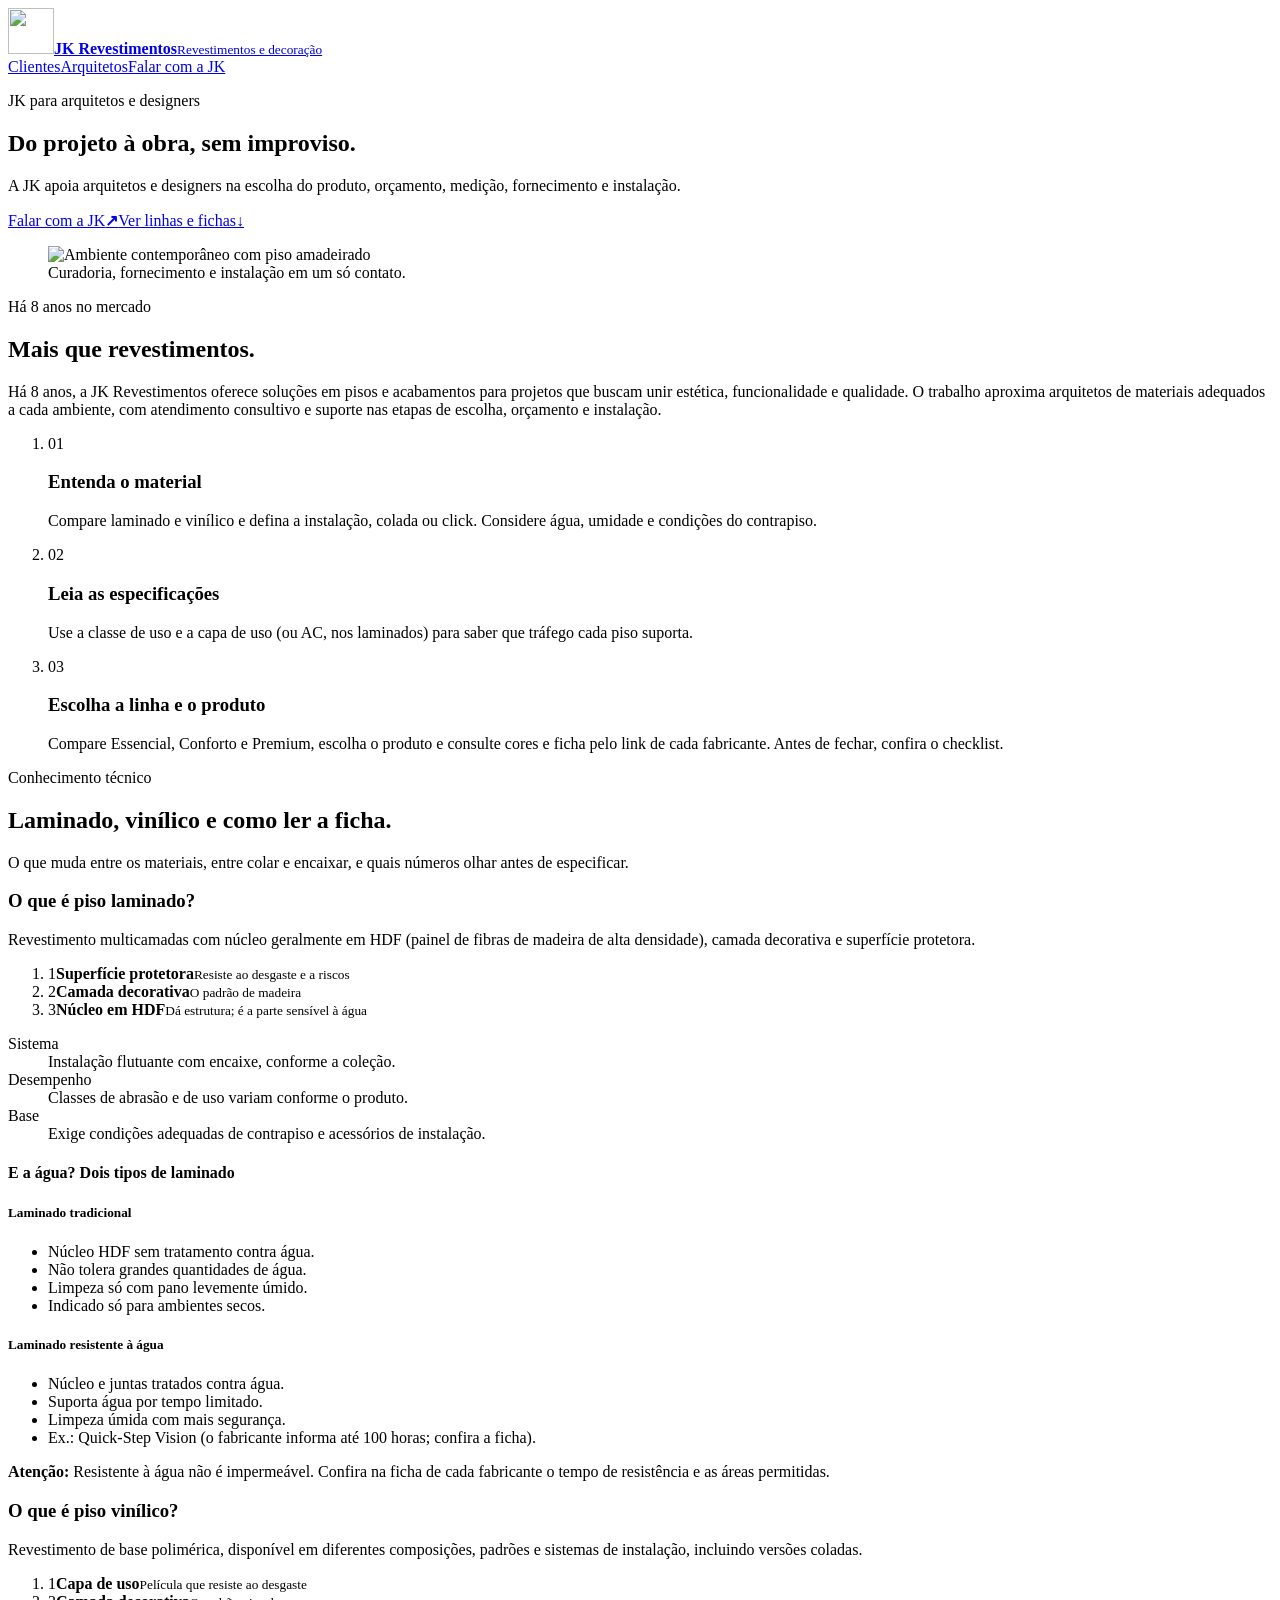
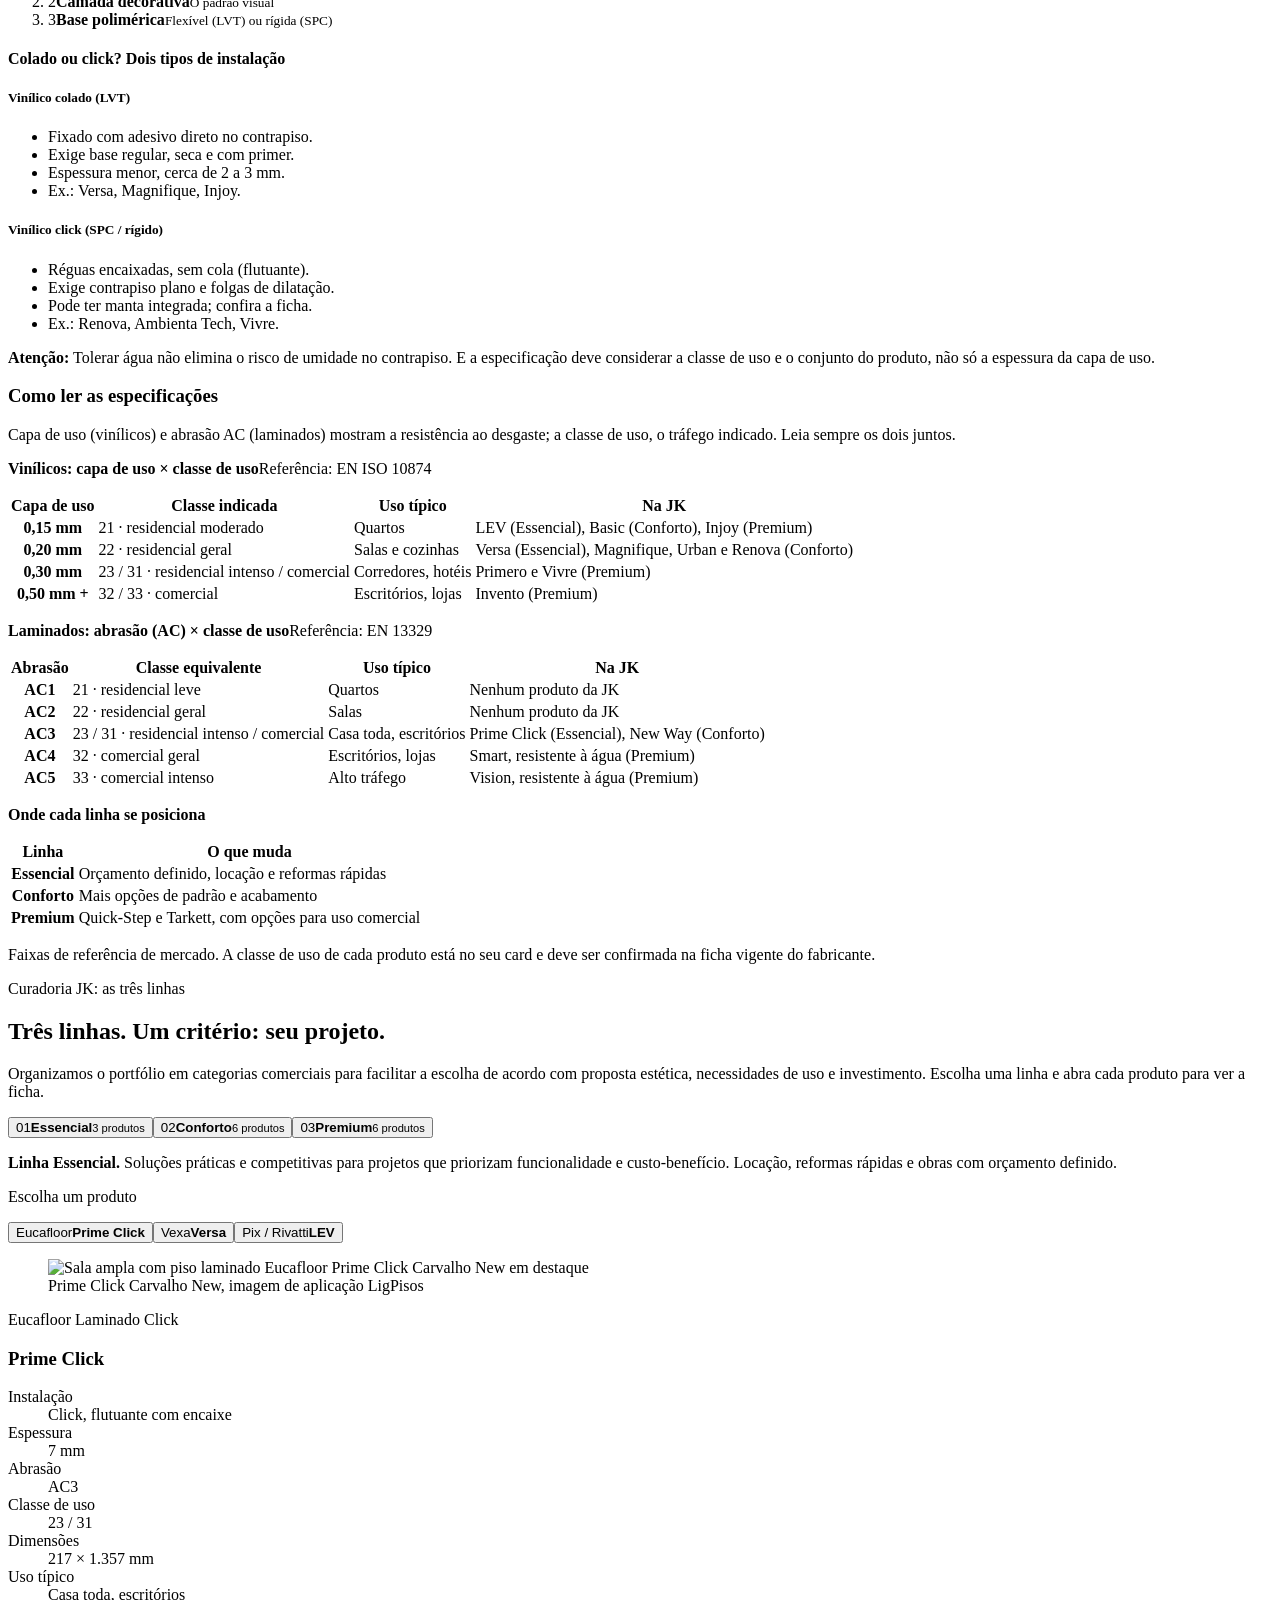
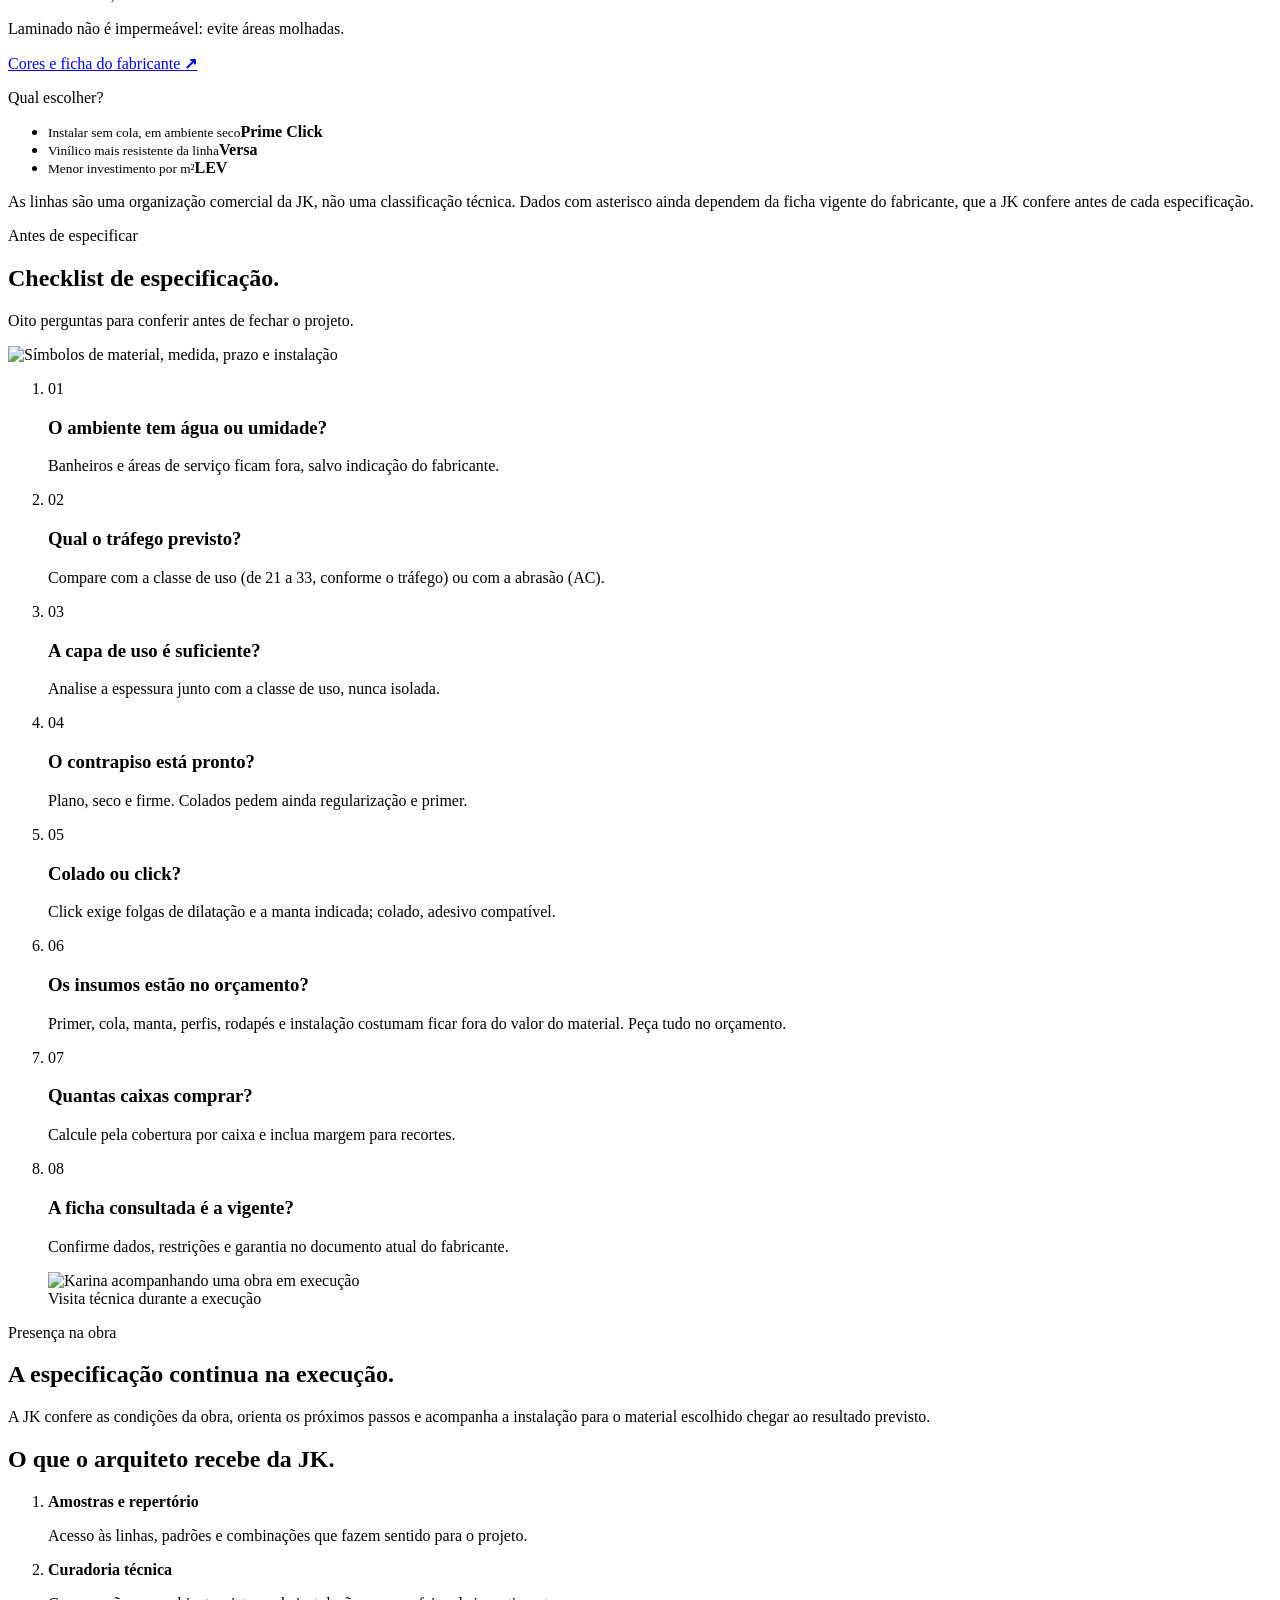
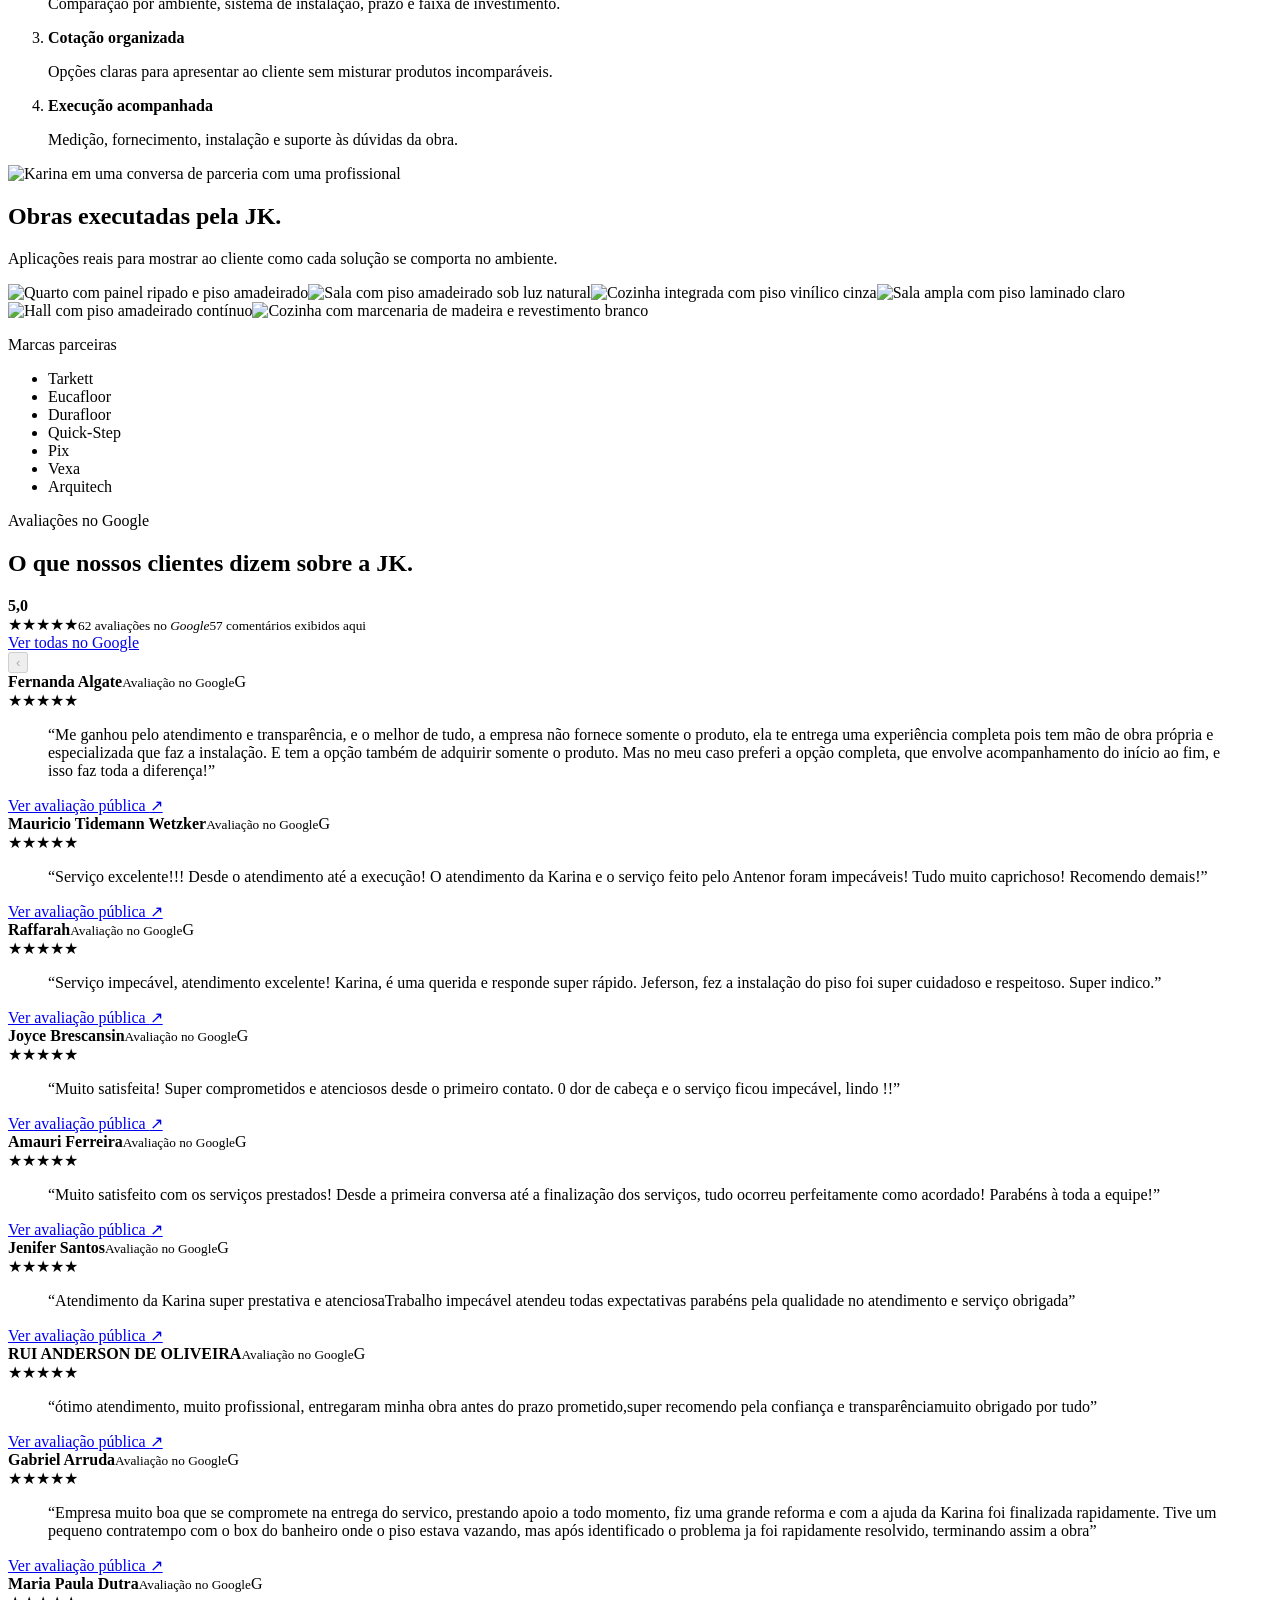
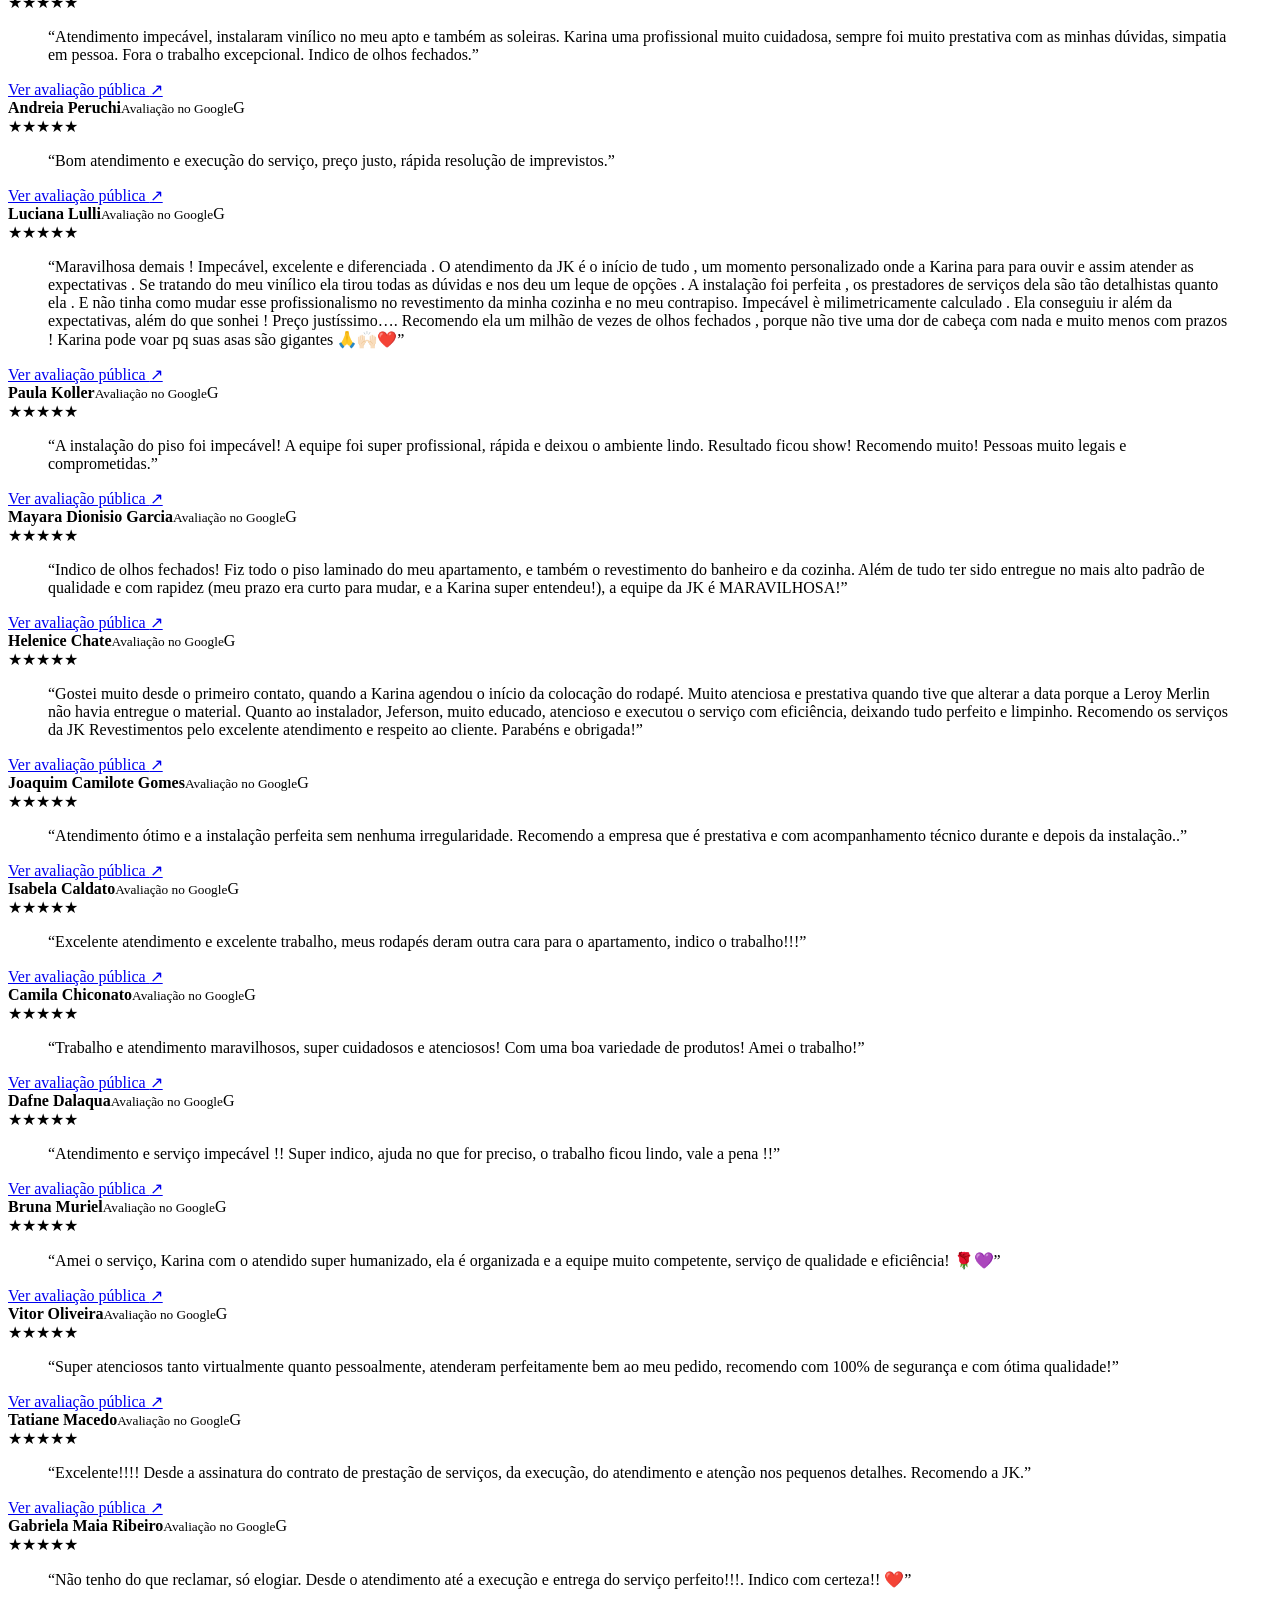
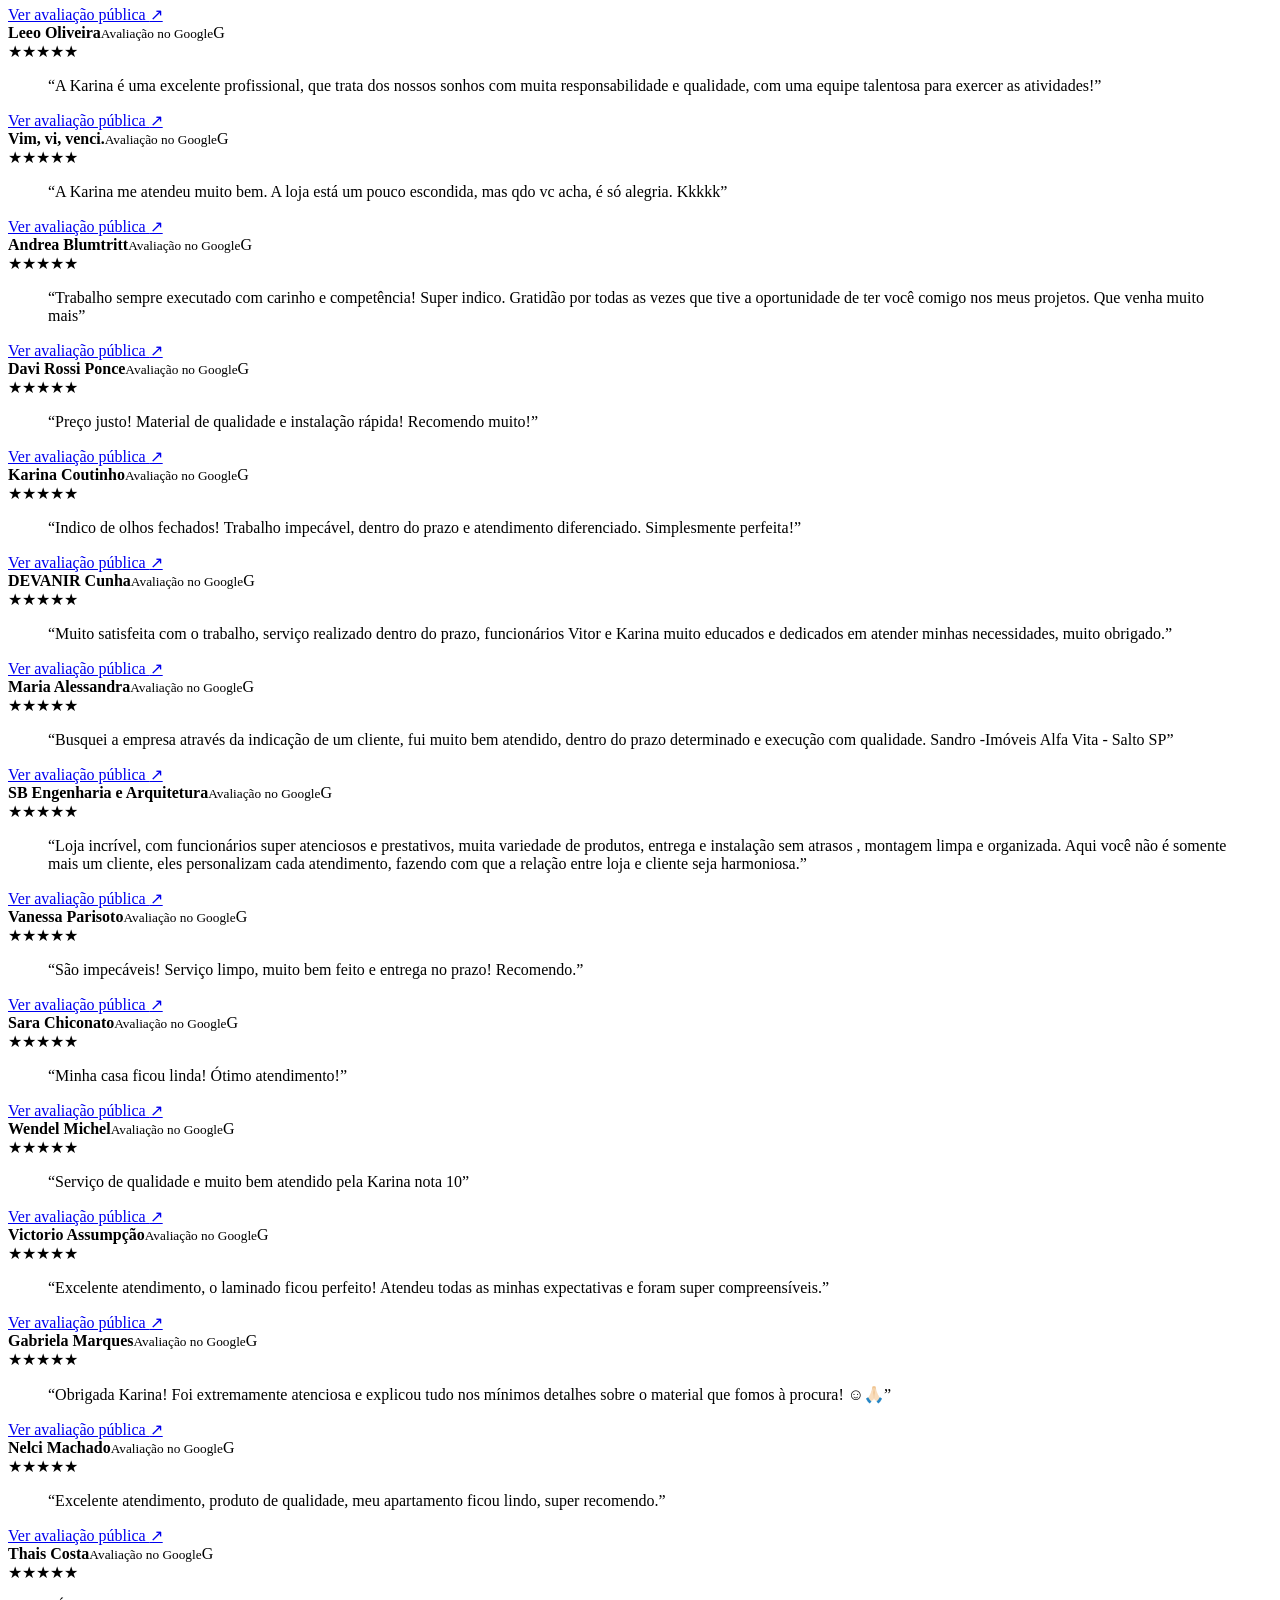
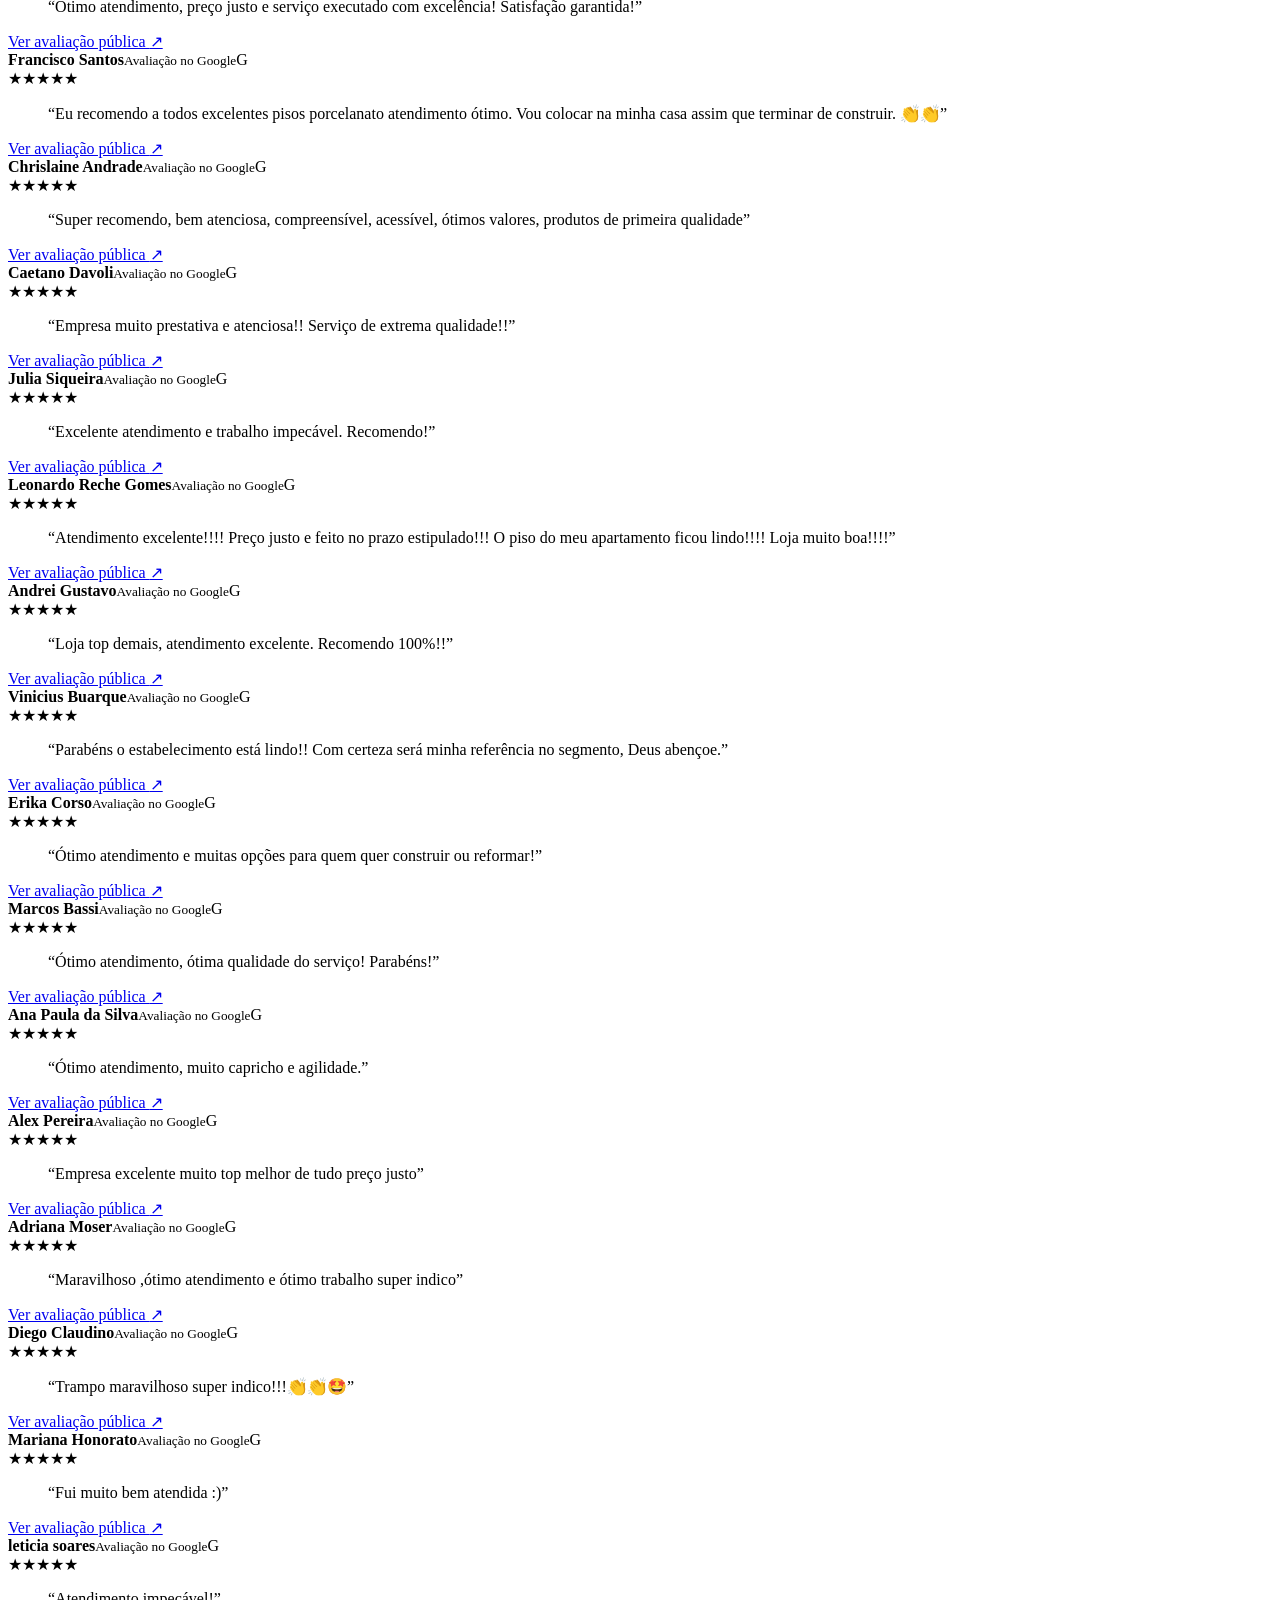
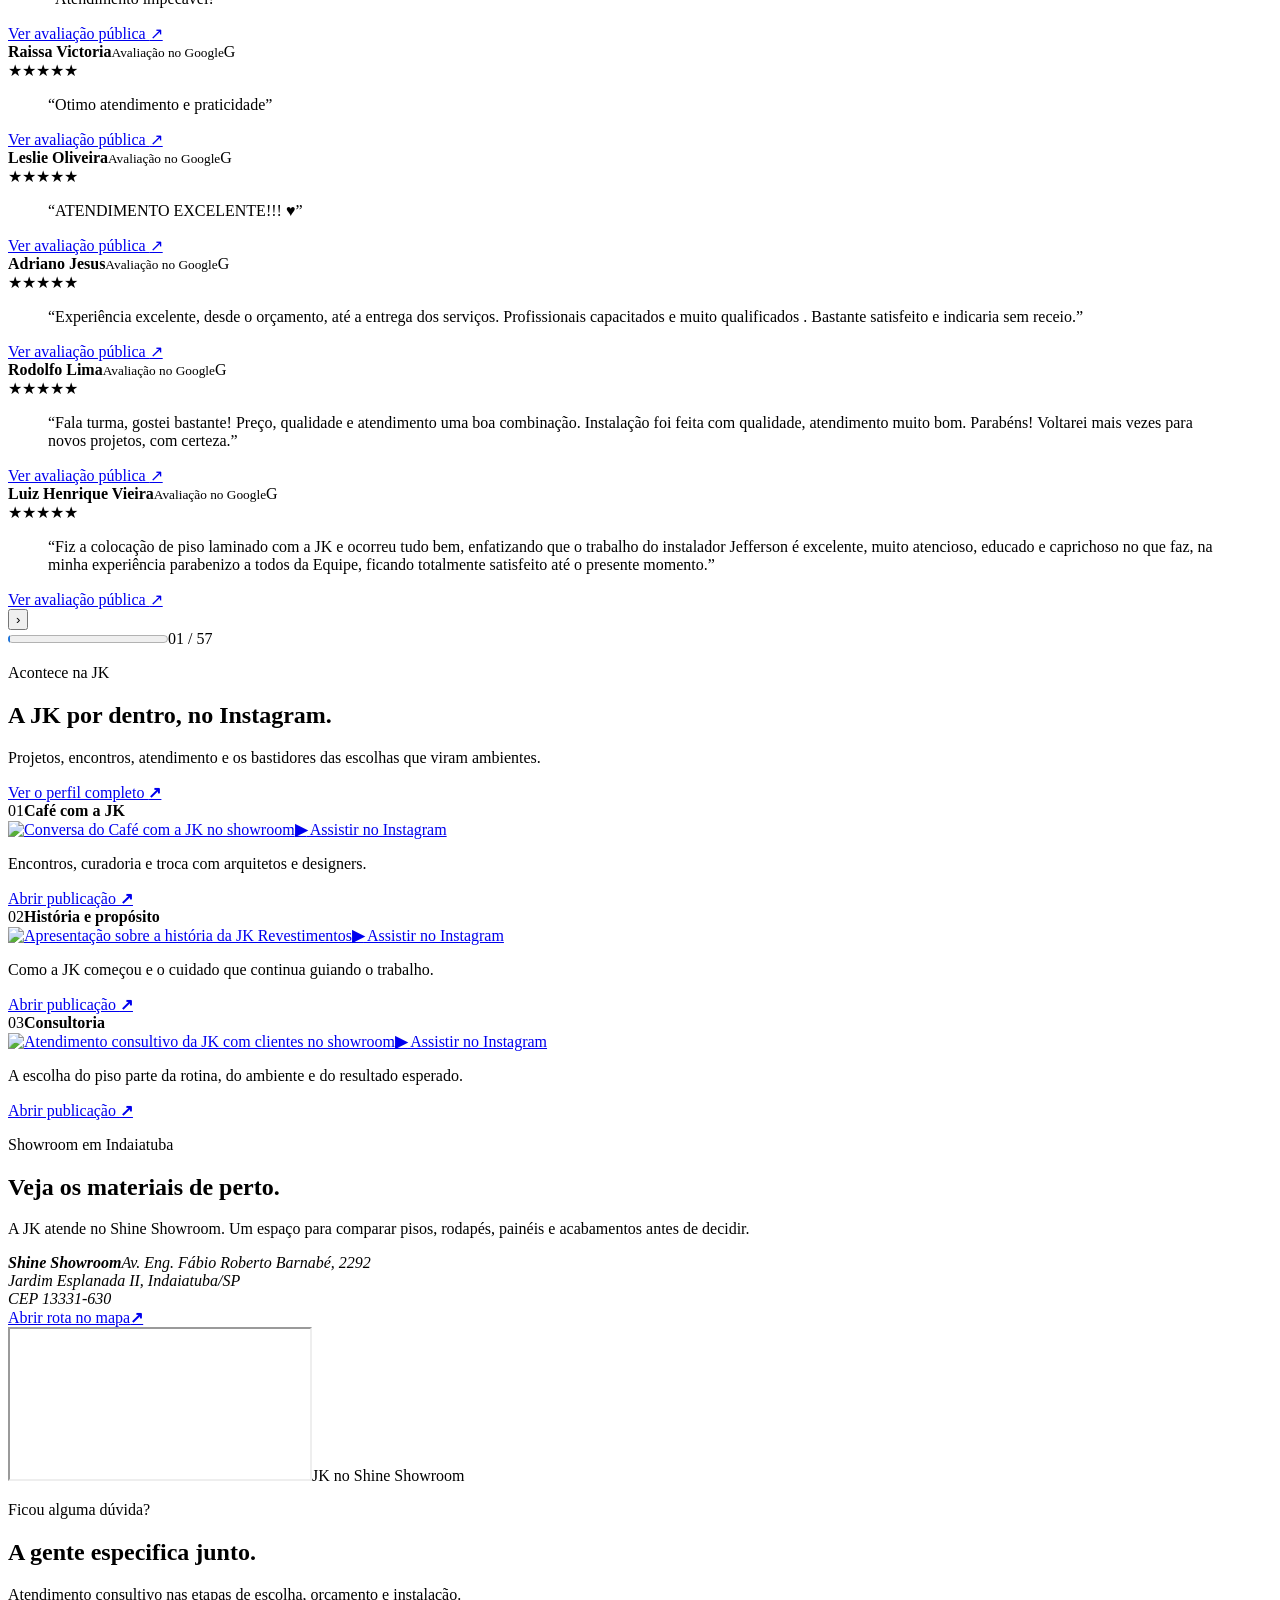
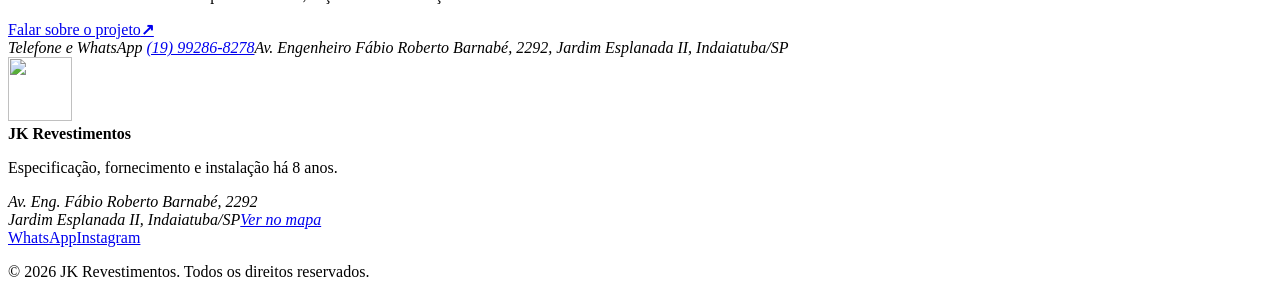
==== commit ff578c3b: "Promove v2 a versao principal da previa (noindex, sem precos); /v2/ segue acessivel Co-Authored-By: " ====
--- a/arquitetos/index.html
+++ b/arquitetos/index.html
@@ -1 +1 @@
-<!DOCTYPE html><html lang="pt-BR"><head><meta charSet="utf-8"/><meta name="viewport" content="width=device-width, initial-scale=1"/><link rel="preload" as="image" href="/jk-revestimentos-site/assets/brand/jk-logo-official.webp"/><link rel="preload" as="image" href="/jk-revestimentos-site/assets/img/hero-real.avif"/><link rel="preload" as="image" href="/jk-revestimentos-site/assets/img/product-essential.avif"/><link rel="stylesheet" href="/jk-revestimentos-site/assets/styles-Bh2p44in.css" data-precedence="default"/><title>JK para Arquitetos | Especificação e parceria</title><meta name="author" content="JK Revestimentos"/><meta name="theme-color" content="#E9ECEB"/><meta property="og:title" content="JK Revestimentos"/><meta property="og:description" content="Escolha, especificação e instalação de revestimentos em Indaiatuba."/><meta property="og:type" content="website"/><meta property="og:locale" content="pt_BR"/><meta property="og:site_name" content="JK Revestimentos"/><meta property="og:image" content="/jk-revestimentos-site/assets/brand/jk-og.png"/><meta name="twitter:card" content="summary_large_image"/><meta name="twitter:title" content="JK Revestimentos"/><meta name="twitter:description" content="Escolha, especificação e instalação de revestimentos em Indaiatuba."/><meta name="twitter:image" content="/jk-revestimentos-site/assets/brand/jk-og.png"/><meta name="description" content="Curadoria, orçamento, fornecimento e instalação de pisos e revestimentos para arquitetos e designers."/><link rel="modulepreload" href="/jk-revestimentos-site/assets/index-B2Oz6jD0.js"/><link rel="modulepreload" href="/jk-revestimentos-site/assets/arquitetos-VhHy3o1Q.js"/><link rel="modulepreload" href="/jk-revestimentos-site/assets/site-shell-BzO3wwaB.js"/><link rel="icon" href="/jk-revestimentos-site/favicon.ico"/><link rel="icon" type="image/png" sizes="32x32" href="/jk-revestimentos-site/favicon-32.png"/><link rel="icon" type="image/png" sizes="16x16" href="/jk-revestimentos-site/favicon-16.png"/><link rel="apple-touch-icon" href="/jk-revestimentos-site/apple-touch-icon.png"/><link rel="manifest" href="/jk-revestimentos-site/site.webmanifest"/></head><body><!--$--><header class="site-header"><a aria-label="JK Revestimentos, página inicial" href="/jk-revestimentos-site/" class="site-brand"><img alt="" height="46" src="/jk-revestimentos-site/assets/brand/jk-logo-official.webp" width="46"/><span><strong>JK Revestimentos</strong><small>Revestimentos e decoração</small></span></a><nav aria-label="Navegação principal" class="site-nav"><a href="/jk-revestimentos-site/">Clientes</a><a aria-current="page" class="active" href="/jk-revestimentos-site/arquitetos" data-status="active">Arquitetos</a><a href="https://wa.me/5519992868278?text=Ol%C3%A1%21%20Vim%20pelo%20site%20da%20JK%20e%20quero%20um%20or%C3%A7amento." rel="noopener">Pedir orçamento</a></nav></header><main class="architect-page"><section class="architect-hero"><div class="architect-hero-copy"><p class="section-kicker">JK para arquitetos e designers</p><h1>Do projeto à obra, sem improviso.</h1><p>A JK apoia arquitetos e designers na escolha do produto, orçamento, medição, fornecimento e instalação.</p><a href="https://wa.me/5519992868278?text=Ol%C3%A1%2C%20sou%20arquiteto(a)%20ou%20designer%20e%20quero%20conhecer%20a%20parceria%20da%20JK." rel="noopener"><span>Falar com a JK</span><b aria-hidden="true">↗</b></a></div><figure class="architect-hero-media"><img alt="Ambiente contemporâneo com piso amadeirado" src="/jk-revestimentos-site/assets/img/hero-real.avif"/><figcaption>Curadoria, fornecimento e instalação em um só contato.</figcaption></figure></section><section class="material-index"><div class="section-intro"><p class="section-kicker">Biblioteca de especificação</p><h2>Compare a linha antes de levar ao cliente.</h2><p>Escolha uma faixa e abra cada produto para ver instalação, uso indicado e o que ele muda na prática.</p></div><div class="product-explorer"><div class="product-tier-tabs" role="tablist" aria-label="Faixas de produto"><button aria-selected="true" class="is-active" role="tab" type="button"><span>01</span><strong>Essential</strong><small>Escolhas objetivas para resolver bem.</small></button><button aria-selected="false" class="" role="tab" type="button"><span>02</span><strong>Comfort</strong><small>Mais conforto no uso diário.</small></button><button aria-selected="false" class="" role="tab" type="button"><span>03</span><strong>Premium</strong><small>Acabamento e tecnologia em primeiro plano.</small></button></div><div class="product-explorer__body"><div class="product-picker" aria-label="Linhas da faixa Essential"><p>Escolha uma linha</p><button aria-pressed="true" class="is-active" type="button"><span>Tarkett</span><strong>Tarkett Essence 30</strong></button><button aria-pressed="false" class="" type="button"><span>Eucafloor</span><strong>Eucafloor Prime Click</strong></button><button aria-pressed="false" class="" type="button"><span>Durafloor</span><strong>Durafloor New Way</strong></button></div><figure class="product-visual"><img alt="Sala integrada com piso vinílico Tarkett Essence 30" src="/jk-revestimentos-site/assets/img/product-essential.avif"/><figcaption>Ambiente Essence 30, imagem Tarkett</figcaption></figure><article class="product-detail" aria-live="polite"><p>Tarkett<!-- --> <span>Vinílico LVT</span></p><h3>Tarkett Essence 30</h3><p class="product-detail__lead">Um vinílico colado versátil, com padrões amadeirados e minerais para residências e espaços comerciais moderados.</p><dl><div><dt>Formato</dt><dd>2,5 mm, capa de uso de 0,3 mm</dd></div><div><dt>Instalação</dt><dd>Colado sobre contrapiso preparado</dd></div><div><dt>Uso</dt><dd>Residencial 23 e comercial moderado 31</dd></div><div><dt>Na prática</dt><dd>Funciona bem em salas, quartos, corredores, lavabos, cozinhas e pequenos escritórios. A base precisa estar lisa e nivelada.</dd></div></dl><a href="https://tarkett.com.br/lps/essence/" rel="noopener noreferrer" target="_blank">Ver ficha do fabricante <b aria-hidden="true">↗</b></a></article></div></div><p class="material-disclaimer">Curadoria inicial da JK para orientar a conversa. A indicação final depende do ambiente, contrapiso, coleção e disponibilidade.</p></section><section class="criteria-section"><div class="criteria-title"><p class="section-kicker">Antes da cotação</p><h2>O que a gente confere em cada projeto.</h2><img alt="Símbolos de material, medida, prazo e instalação" loading="lazy" src="/jk-revestimentos-site/assets/brand/jk-icon-sheet.png"/></div><div class="criteria-list"><article><span>01</span><h3>Ambiente</h3><p>Uso, umidade, insolação, circulação e continuidade visual.</p></article><article><span>02</span><h3>Instalação</h3><p>Base existente, sistema clicado ou colado, transições e rodapé.</p></article><article><span>03</span><h3>Conforto</h3><p>Acústica, sensação térmica, manutenção e rotina do cliente.</p></article><article><span>04</span><h3>Prazo</h3><p>Disponibilidade, preparação da base, entrega e janela de execução.</p></article></div></section><section class="practice-note"><figure><img alt="Karina acompanhando uma obra em execução" loading="lazy" src="/jk-revestimentos-site/assets/img/site-visit.avif"/><figcaption>Visita técnica durante a execução</figcaption></figure><div><p class="section-kicker">Presença na obra</p><h2>A especificação continua na execução.</h2><p>A JK confere as condições da obra, orienta os próximos passos e acompanha a instalação para o material escolhido chegar ao resultado previsto.</p></div></section><section class="partnership-section"><div class="partnership-copy"><h2>O que o arquiteto recebe da JK.</h2><ol><li><b>Amostras e repertório</b><p>Acesso às linhas, padrões e combinações que fazem sentido para o projeto.</p></li><li><b>Curadoria técnica</b><p>Comparação por ambiente, sistema de instalação, prazo e faixa de investimento.</p></li><li><b>Cotação organizada</b><p>Opções claras para apresentar ao cliente sem misturar produtos incomparáveis.</p></li><li><b>Execução acompanhada</b><p>Medição, fornecimento, instalação e suporte às dúvidas da obra.</p></li></ol></div><img alt="Karina em uma conversa de parceria com uma profissional" loading="lazy" src="/jk-revestimentos-site/assets/img/architect-coffee.avif"/></section><section class="architect-gallery"><div><h2>Obras executadas pela JK.</h2><p>Aplicações reais para mostrar ao cliente como cada solução se comporta no ambiente.</p></div><div class="architect-gallery-grid"><img alt="Quarto com painel ripado e piso amadeirado" loading="lazy" src="/jk-revestimentos-site/assets/img/obra-01.avif"/><img alt="Sala com piso amadeirado sob luz natural" loading="lazy" src="/jk-revestimentos-site/assets/img/obra-02.avif"/><img alt="Cozinha integrada com piso vinílico cinza" loading="lazy" src="/jk-revestimentos-site/assets/img/obra-03.avif"/><img alt="Sala ampla com piso laminado claro" loading="lazy" src="/jk-revestimentos-site/assets/img/obra-04.avif"/><img alt="Hall com piso amadeirado contínuo" loading="lazy" src="/jk-revestimentos-site/assets/img/obra-05.avif"/><img alt="Cozinha com marcenaria de madeira e revestimento branco" loading="lazy" src="/jk-revestimentos-site/assets/img/obra-06.avif"/></div><div class="architect-brands"><p>Marcas parceiras</p><ul aria-label="Marcas trabalhadas"><li>Tarkett</li><li>Eucafloor</li><li>Durafloor</li><li>Quick-Step</li><li>Pix</li><li>Vexa</li></ul></div></section><section id="avaliacoes" class="reviews-section" aria-labelledby="reviews-title"><div class="reviews-heading"><p class="section-kicker">Avaliações no Google</p><h2 id="reviews-title">O que nossos clientes dizem sobre a JK.</h2></div><div class="reviews-overview"><div class="reviews-score" aria-label="Nota 5 de 5 em 62 avaliações no Google"><strong>5,0</strong><div><span aria-hidden="true">★★★★★</span><small>62 avaliações no <span aria-label="Google" class="google-wordmark"><i>G</i><i>o</i><i>o</i><i>g</i><i>l</i><i>e</i></span></small><small class="reviews-shown">57<!-- --> comentários exibidos aqui</small></div></div><a class="reviews-google-cta" href="https://www.google.com/maps?cid=13007837064807200802" rel="noopener noreferrer" target="_blank">Ver todas no Google</a></div><div class="review-carousel"><button aria-label="Ver avaliações anteriores" class="review-arrow review-arrow--previous" disabled="" type="button"><span aria-hidden="true">‹</span></button><div class="review-track"><article class="review-card"><header><a href="https://www.google.com/maps/contrib/112672199840340449472/reviews?hl=pt-BR" rel="noopener noreferrer" target="_blank" tabindex="-1"><img alt="" class="review-avatar" loading="lazy" referrerPolicy="no-referrer" src="https://lh3.googleusercontent.com/a/ACg8ocIi_mkdkqdMZYsSqjcU75g0wc-mfQdgWNHQXSwVorDJDkjL8w=s64-c-rp-mo-br100"/></a><span class="review-author"><strong>Fernanda Algate</strong><small>2 meses atrás<!-- --> no Google</small></span><span aria-label="Google" class="review-google-mark">G</span></header><div aria-label="5 estrelas" class="review-stars">★★★★★</div><blockquote>“<!-- -->Me ganhou pelo atendimento e transparência, e o melhor de tudo, a empresa não fornece somente o produto, ela te entrega uma experiência completa pois tem mão de obra própria e especializada que faz a instalação. E tem a opção também de adquirir somente o produto. Mas no meu caso preferi a opção completa, que envolve acompanhamento do início ao fim, e isso faz toda a diferença!<!-- -->”</blockquote><footer><a href="https://www.google.com/maps/contrib/112672199840340449472/reviews?hl=pt-BR" rel="noopener noreferrer" target="_blank">Ver avaliação pública <span aria-hidden="true">↗</span></a></footer></article><article class="review-card"><header><a href="https://www.google.com/maps/contrib/100209731523446931066/reviews?hl=pt-BR" rel="noopener noreferrer" target="_blank" tabindex="-1"><img alt="" class="review-avatar" loading="lazy" referrerPolicy="no-referrer" src="https://lh3.googleusercontent.com/a/ACg8ocLsZ0sR91FkCLeVmIuO_F4CmOQlb7H6eBpye9wcRI4RmBVj=s64-c-rp-mo-ba12-br100"/></a><span class="review-author"><strong>Mauricio Tidemann Wetzker</strong><small>11 meses atrás<!-- --> no Google</small></span><span aria-label="Google" class="review-google-mark">G</span></header><div aria-label="5 estrelas" class="review-stars">★★★★★</div><blockquote>“<!-- -->Serviço excelente!!! Desde o atendimento até a execução! O atendimento da Karina e o serviço feito pelo Antenor foram impecáveis! Tudo muito caprichoso! Recomendo demais!<!-- -->”</blockquote><footer><a href="https://www.google.com/maps/contrib/100209731523446931066/reviews?hl=pt-BR" rel="noopener noreferrer" target="_blank">Ver avaliação pública <span aria-hidden="true">↗</span></a></footer></article><article class="review-card"><header><a href="https://www.google.com/maps/contrib/104608813586053037656/reviews?hl=pt-BR" rel="noopener noreferrer" target="_blank" tabindex="-1"><img alt="" class="review-avatar" loading="lazy" referrerPolicy="no-referrer" src="https://lh3.googleusercontent.com/a-/ALV-UjULozwad0fSDG00KmfINPsWZRutGVq2AvPJ0U0ehes_tmGbI1kwug=s64-c-rp-mo-ba12-br100"/></a><span class="review-author"><strong>Raffarah</strong><small>2 anos atrás<!-- --> no Google</small></span><span aria-label="Google" class="review-google-mark">G</span></header><div aria-label="5 estrelas" class="review-stars">★★★★★</div><blockquote>“<!-- -->Serviço impecável, atendimento excelente! Karina, é uma querida e responde super rápido. Jeferson, fez a instalação do piso foi super cuidadoso e respeitoso. Super indico.<!-- -->”</blockquote><footer><a href="https://www.google.com/maps/contrib/104608813586053037656/reviews?hl=pt-BR" rel="noopener noreferrer" target="_blank">Ver avaliação pública <span aria-hidden="true">↗</span></a></footer></article><article class="review-card"><header><a href="https://www.google.com/maps/contrib/107206658222870465666/reviews?hl=pt-BR" rel="noopener noreferrer" target="_blank" tabindex="-1"><img alt="" class="review-avatar" loading="lazy" referrerPolicy="no-referrer" src="https://lh3.googleusercontent.com/a/ACg8ocJQi1llD4AE4UlUvgHAFA-brszxEDJuIsaE6bUQNLAkoDm6py8=s64-c-rp-mo-br100"/></a><span class="review-author"><strong>Joyce Brescansin</strong><small>6 meses atrás<!-- --> no Google</small></span><span aria-label="Google" class="review-google-mark">G</span></header><div aria-label="5 estrelas" class="review-stars">★★★★★</div><blockquote>“<!-- -->Muito satisfeita! Super comprometidos e atenciosos desde o primeiro contato. 0 dor de cabeça e o serviço ficou impecável, lindo !!<!-- -->”</blockquote><footer><a href="https://www.google.com/maps/contrib/107206658222870465666/reviews?hl=pt-BR" rel="noopener noreferrer" target="_blank">Ver avaliação pública <span aria-hidden="true">↗</span></a></footer></article><article class="review-card"><header><a href="https://www.google.com/maps/contrib/109332929003695081033/reviews?hl=pt-BR" rel="noopener noreferrer" target="_blank" tabindex="-1"><img alt="" class="review-avatar" loading="lazy" referrerPolicy="no-referrer" src="https://lh3.googleusercontent.com/a/ACg8ocI-t8zVufM_VDfuiDgEAnXxFDgPYEek5p6Gfp4rgMwukGWHEA=s64-c-rp-mo-br100"/></a><span class="review-author"><strong>Amauri Ferreira</strong><small>5 meses atrás<!-- --> no Google</small></span><span aria-label="Google" class="review-google-mark">G</span></header><div aria-label="5 estrelas" class="review-stars">★★★★★</div><blockquote>“<!-- -->Muito satisfeito com os serviços prestados! Desde a primeira conversa até a finalização dos serviços, tudo ocorreu perfeitamente como acordado! Parabéns à toda a equipe!<!-- -->”</blockquote><footer><a href="https://www.google.com/maps/contrib/109332929003695081033/reviews?hl=pt-BR" rel="noopener noreferrer" target="_blank">Ver avaliação pública <span aria-hidden="true">↗</span></a></footer></article><article class="review-card"><header><a href="https://www.google.com/maps/contrib/101215437102831313277/reviews?hl=pt-BR" rel="noopener noreferrer" target="_blank" tabindex="-1"><img alt="" class="review-avatar" loading="lazy" referrerPolicy="no-referrer" src="https://lh3.googleusercontent.com/a/ACg8ocJXtlgdvXmS2gwWa4uezUEgSNrrQeMUaA48Kaa-QlAHoNToGg=s64-c-rp-mo-br100"/></a><span class="review-author"><strong>Jenifer Santos</strong><small>6 meses atrás<!-- --> no Google</small></span><span aria-label="Google" class="review-google-mark">G</span></header><div aria-label="5 estrelas" class="review-stars">★★★★★</div><blockquote>“<!-- -->Atendimento da  Karina super prestativa e atenciosaTrabalho impecável atendeu todas expectativas parabéns pela qualidade no atendimento e serviço obrigada<!-- -->”</blockquote><footer><a href="https://www.google.com/maps/contrib/101215437102831313277/reviews?hl=pt-BR" rel="noopener noreferrer" target="_blank">Ver avaliação pública <span aria-hidden="true">↗</span></a></footer></article><article class="review-card"><header><a href="https://www.google.com/maps/contrib/101548103962590219749/reviews?hl=pt-BR" rel="noopener noreferrer" target="_blank" tabindex="-1"><img alt="" class="review-avatar" loading="lazy" referrerPolicy="no-referrer" src="https://lh3.googleusercontent.com/a-/ALV-UjW94OGvawjinuQvRaozS0aGkhNaqXTHyFNeG8vEUciyhqGV9Pg=s64-c-rp-mo-br100"/></a><span class="review-author"><strong>RUI ANDERSON DE OLIVEIRA</strong><small>6 meses atrás<!-- --> no Google</small></span><span aria-label="Google" class="review-google-mark">G</span></header><div aria-label="5 estrelas" class="review-stars">★★★★★</div><blockquote>“<!-- -->ótimo atendimento, muito profissional, entregaram minha obra antes do prazo prometido,super recomendo pela confiança e transparênciamuito obrigado por tudo<!-- -->”</blockquote><footer><a href="https://www.google.com/maps/contrib/101548103962590219749/reviews?hl=pt-BR" rel="noopener noreferrer" target="_blank">Ver avaliação pública <span aria-hidden="true">↗</span></a></footer></article><article class="review-card"><header><a href="https://www.google.com/maps/contrib/117420894437806202518/reviews?hl=pt-BR" rel="noopener noreferrer" target="_blank" tabindex="-1"><img alt="" class="review-avatar" loading="lazy" referrerPolicy="no-referrer" src="https://lh3.googleusercontent.com/a-/ALV-UjU1RNWu0tWCQmo12Jb0Bf3s6eKn4QFQieF3c072sos7QMHcpMfq=s64-c-rp-mo-br100"/></a><span class="review-author"><strong>Gabriel Arruda</strong><small>11 meses atrás<!-- --> no Google</small></span><span aria-label="Google" class="review-google-mark">G</span></header><div aria-label="5 estrelas" class="review-stars">★★★★★</div><blockquote>“<!-- -->Empresa muito boa que se compromete na entrega do servico, prestando apoio a todo momento, fiz uma grande reforma e com a ajuda da Karina foi finalizada rapidamente. Tive um pequeno contratempo com o box do banheiro onde o piso estava vazando, mas após identificado o problema ja foi rapidamente resolvido, terminando assim a obra<!-- -->”</blockquote><footer><a href="https://www.google.com/maps/contrib/117420894437806202518/reviews?hl=pt-BR" rel="noopener noreferrer" target="_blank">Ver avaliação pública <span aria-hidden="true">↗</span></a></footer></article><article class="review-card"><header><a href="https://www.google.com/maps/contrib/111850819710357924420/reviews?hl=pt-BR" rel="noopener noreferrer" target="_blank" tabindex="-1"><img alt="" class="review-avatar" loading="lazy" referrerPolicy="no-referrer" src="https://lh3.googleusercontent.com/a-/ALV-UjVUnzChVQpXnxjxqDjvwu-IcTZfWgOBtjVDgvyf1fO1Ry1ud7l0=s64-c-rp-mo-br100"/></a><span class="review-author"><strong>Maria Paula Dutra</strong><small>1 ano atrás<!-- --> no Google</small></span><span aria-label="Google" class="review-google-mark">G</span></header><div aria-label="5 estrelas" class="review-stars">★★★★★</div><blockquote>“<!-- -->Atendimento impecável, instalaram vinílico no meu apto e também as soleiras. Karina uma profissional muito cuidadosa, sempre foi muito prestativa com as minhas dúvidas, simpatia em pessoa. Fora o trabalho excepcional. Indico de olhos fechados.<!-- -->”</blockquote><footer><a href="https://www.google.com/maps/contrib/111850819710357924420/reviews?hl=pt-BR" rel="noopener noreferrer" target="_blank">Ver avaliação pública <span aria-hidden="true">↗</span></a></footer></article><article class="review-card"><header><a href="https://www.google.com/maps/contrib/118329433247173493060/reviews?hl=pt-BR" rel="noopener noreferrer" target="_blank" tabindex="-1"><img alt="" class="review-avatar" loading="lazy" referrerPolicy="no-referrer" src="https://lh3.googleusercontent.com/a-/ALV-UjU895e86BK1kUm_bNPtzJUKOT4z04ZpSHAswjYhhnSo5f2gEhz7=s64-c-rp-mo-br100"/></a><span class="review-author"><strong>Andreia Peruchi</strong><small>5 meses atrás<!-- --> no Google</small></span><span aria-label="Google" class="review-google-mark">G</span></header><div aria-label="5 estrelas" class="review-stars">★★★★★</div><blockquote>“<!-- -->Bom atendimento e execução do serviço, preço justo, rápida resolução de imprevistos.<!-- -->”</blockquote><footer><a href="https://www.google.com/maps/contrib/118329433247173493060/reviews?hl=pt-BR" rel="noopener noreferrer" target="_blank">Ver avaliação pública <span aria-hidden="true">↗</span></a></footer></article><article class="review-card"><header><a href="https://www.google.com/maps/contrib/113491883467814639373/reviews?hl=pt-BR" rel="noopener noreferrer" target="_blank" tabindex="-1"><img alt="" class="review-avatar" loading="lazy" referrerPolicy="no-referrer" src="https://lh3.googleusercontent.com/a-/ALV-UjU8_slCupsKuECtaIpAFPSHJvJ7FQqQZTo6WSO1wqEojKFlIrmJww=s64-c-rp-mo-ba12-br100"/></a><span class="review-author"><strong>Luciana Lulli</strong><small>1 ano atrás<!-- --> no Google</small></span><span aria-label="Google" class="review-google-mark">G</span></header><div aria-label="5 estrelas" class="review-stars">★★★★★</div><blockquote>“<!-- -->Maravilhosa demais ! Impecável, excelente e diferenciada . O atendimento da JK é o início de tudo , um momento personalizado onde a Karina para para ouvir e assim atender as expectativas . Se tratando do meu vinílico ela tirou todas as dúvidas e nos deu um leque de opções . A instalação foi perfeita , os prestadores de serviços dela são tão detalhistas quanto ela . E não tinha como mudar esse profissionalismo no revestimento da minha cozinha e no meu contrapiso. Impecável è milimetricamente calculado . Ela conseguiu ir além da expectativas, além do que sonhei ! Preço justíssimo…. Recomendo ela um milhão de vezes de olhos fechados , porque não tive uma dor de cabeça com nada e muito menos com prazos ! Karina pode voar pq suas asas são gigantes 🙏🙌🏻❤️<!-- -->”</blockquote><footer><a href="https://www.google.com/maps/contrib/113491883467814639373/reviews?hl=pt-BR" rel="noopener noreferrer" target="_blank">Ver avaliação pública <span aria-hidden="true">↗</span></a></footer></article><article class="review-card"><header><a href="https://www.google.com/maps/contrib/107336793668338857840/reviews?hl=pt-BR" rel="noopener noreferrer" target="_blank" tabindex="-1"><img alt="" class="review-avatar" loading="lazy" referrerPolicy="no-referrer" src="https://lh3.googleusercontent.com/a-/ALV-UjUyc5_pUkSYTgUOMRHwWKB2mf5B_f8ll9njmT63UJ5CPj6h22n8pw=s64-c-rp-mo-ba12-br100"/></a><span class="review-author"><strong>Paula Koller</strong><small>9 meses atrás<!-- --> no Google</small></span><span aria-label="Google" class="review-google-mark">G</span></header><div aria-label="5 estrelas" class="review-stars">★★★★★</div><blockquote>“<!-- -->A instalação do piso foi impecável! A equipe foi super profissional, rápida e deixou o ambiente lindo. Resultado ficou show! Recomendo muito! Pessoas muito legais e comprometidas.<!-- -->”</blockquote><footer><a href="https://www.google.com/maps/contrib/107336793668338857840/reviews?hl=pt-BR" rel="noopener noreferrer" target="_blank">Ver avaliação pública <span aria-hidden="true">↗</span></a></footer></article><article class="review-card"><header><a href="https://www.google.com/maps/contrib/109097353620293447280/reviews?hl=pt-BR" rel="noopener noreferrer" target="_blank" tabindex="-1"><img alt="" class="review-avatar" loading="lazy" referrerPolicy="no-referrer" src="https://lh3.googleusercontent.com/a-/ALV-UjU32E3yAtB0nWVtTDlyd8G_BkO-xMA1ozTY9ZWowxrWfpUYprzGyQ=s64-c-rp-mo-ba12-br100"/></a><span class="review-author"><strong>Mayara Dionisio Garcia</strong><small>1 ano atrás<!-- --> no Google</small></span><span aria-label="Google" class="review-google-mark">G</span></header><div aria-label="5 estrelas" class="review-stars">★★★★★</div><blockquote>“<!-- -->Indico de olhos fechados! Fiz todo o piso laminado do meu apartamento, e também o revestimento do banheiro e da cozinha. Além de tudo ter sido entregue no mais alto padrão de qualidade e com rapidez (meu prazo era curto para mudar, e a Karina super entendeu!), a equipe da JK é MARAVILHOSA!<!-- -->”</blockquote><footer><a href="https://www.google.com/maps/contrib/109097353620293447280/reviews?hl=pt-BR" rel="noopener noreferrer" target="_blank">Ver avaliação pública <span aria-hidden="true">↗</span></a></footer></article><article class="review-card"><header><a href="https://www.google.com/maps/contrib/113382208412963192724/reviews?hl=pt-BR" rel="noopener noreferrer" target="_blank" tabindex="-1"><img alt="" class="review-avatar" loading="lazy" referrerPolicy="no-referrer" src="https://lh3.googleusercontent.com/a/ACg8ocJdAOOMEthjHd7X8G4ffuxkFN9gMUzBG1YcyeKoslZhSGI0Jg=s64-c-rp-mo-br100"/></a><span class="review-author"><strong>Helenice Chate</strong><small>2 anos atrás<!-- --> no Google</small></span><span aria-label="Google" class="review-google-mark">G</span></header><div aria-label="5 estrelas" class="review-stars">★★★★★</div><blockquote>“<!-- -->Gostei muito desde o primeiro contato, quando a Karina agendou o início da colocação do rodapé. Muito atenciosa e prestativa quando tive que alterar a data porque a Leroy Merlin não havia entregue o material. Quanto ao instalador, Jeferson, muito educado, atencioso e executou o serviço com eficiência, deixando tudo perfeito e limpinho. Recomendo os serviços da JK Revestimentos pelo excelente atendimento e respeito ao cliente. Parabéns e obrigada!<!-- -->”</blockquote><footer><a href="https://www.google.com/maps/contrib/113382208412963192724/reviews?hl=pt-BR" rel="noopener noreferrer" target="_blank">Ver avaliação pública <span aria-hidden="true">↗</span></a></footer></article><article class="review-card"><header><a href="https://www.google.com/maps/contrib/105589675329938500957/reviews?hl=pt-BR" rel="noopener noreferrer" target="_blank" tabindex="-1"><img alt="" class="review-avatar" loading="lazy" referrerPolicy="no-referrer" src="https://lh3.googleusercontent.com/a/ACg8ocKLfUHhi1yXMD_HIX8pdQaWVF4WE07DmmnkFq4W7vMTXEPxqg=s64-c-rp-mo-br100"/></a><span class="review-author"><strong>Joaquim Camilote Gomes</strong><small>9 meses atrás<!-- --> no Google</small></span><span aria-label="Google" class="review-google-mark">G</span></header><div aria-label="5 estrelas" class="review-stars">★★★★★</div><blockquote>“<!-- -->Atendimento ótimo e a instalação perfeita sem nenhuma irregularidade. Recomendo a empresa que é prestativa e com acompanhamento técnico durante e depois da instalação..<!-- -->”</blockquote><footer><a href="https://www.google.com/maps/contrib/105589675329938500957/reviews?hl=pt-BR" rel="noopener noreferrer" target="_blank">Ver avaliação pública <span aria-hidden="true">↗</span></a></footer></article><article class="review-card"><header><a href="https://www.google.com/maps/contrib/114395187356363090056/reviews?hl=pt-BR" rel="noopener noreferrer" target="_blank" tabindex="-1"><img alt="" class="review-avatar" loading="lazy" referrerPolicy="no-referrer" src="https://lh3.googleusercontent.com/a/ACg8ocIIDzkV2RyMEDYdcm9wZqQdlK_t4n37TqX3xs_ilPoDg15qxg=s64-c-rp-mo-br100"/></a><span class="review-author"><strong>Isabela Caldato</strong><small>9 meses atrás<!-- --> no Google</small></span><span aria-label="Google" class="review-google-mark">G</span></header><div aria-label="5 estrelas" class="review-stars">★★★★★</div><blockquote>“<!-- -->Excelente atendimento e excelente trabalho, meus rodapés deram outra cara para o apartamento, indico o trabalho!!!<!-- -->”</blockquote><footer><a href="https://www.google.com/maps/contrib/114395187356363090056/reviews?hl=pt-BR" rel="noopener noreferrer" target="_blank">Ver avaliação pública <span aria-hidden="true">↗</span></a></footer></article><article class="review-card"><header><a href="https://www.google.com/maps/contrib/107737460401913873447/reviews?hl=pt-BR" rel="noopener noreferrer" target="_blank" tabindex="-1"><img alt="" class="review-avatar" loading="lazy" referrerPolicy="no-referrer" src="https://lh3.googleusercontent.com/a-/ALV-UjUzCBSlscVMNxtRwO2XQ77QJu9F_5YHm1fWWllw44VXfx9avK0PXg=s64-c-rp-mo-br100"/></a><span class="review-author"><strong>Camila Chiconato</strong><small>9 meses atrás<!-- --> no Google</small></span><span aria-label="Google" class="review-google-mark">G</span></header><div aria-label="5 estrelas" class="review-stars">★★★★★</div><blockquote>“<!-- -->Trabalho e atendimento maravilhosos, super cuidadosos e atenciosos! Com uma boa variedade de produtos! Amei o trabalho!<!-- -->”</blockquote><footer><a href="https://www.google.com/maps/contrib/107737460401913873447/reviews?hl=pt-BR" rel="noopener noreferrer" target="_blank">Ver avaliação pública <span aria-hidden="true">↗</span></a></footer></article><article class="review-card"><header><a href="https://www.google.com/maps/contrib/112343024182984200916/reviews?hl=pt-BR" rel="noopener noreferrer" target="_blank" tabindex="-1"><img alt="" class="review-avatar" loading="lazy" referrerPolicy="no-referrer" src="https://lh3.googleusercontent.com/a-/ALV-UjW3btwKNJgaHE6NEm2uQYjyxE5UwYoV7jVMhxtisvBt0FNTtczn=s64-c-rp-mo-br100"/></a><span class="review-author"><strong>Dafne Dalaqua</strong><small>1 ano atrás<!-- --> no Google</small></span><span aria-label="Google" class="review-google-mark">G</span></header><div aria-label="5 estrelas" class="review-stars">★★★★★</div><blockquote>“<!-- -->Atendimento e serviço impecável !! Super indico, ajuda no que for preciso, o trabalho ficou lindo, vale a pena !!<!-- -->”</blockquote><footer><a href="https://www.google.com/maps/contrib/112343024182984200916/reviews?hl=pt-BR" rel="noopener noreferrer" target="_blank">Ver avaliação pública <span aria-hidden="true">↗</span></a></footer></article><article class="review-card"><header><a href="https://www.google.com/maps/contrib/101113093511397342660/reviews?hl=pt-BR" rel="noopener noreferrer" target="_blank" tabindex="-1"><img alt="" class="review-avatar" loading="lazy" referrerPolicy="no-referrer" src="https://lh3.googleusercontent.com/a-/ALV-UjW4n4xNr7YxHE7RQigER5gKOzOYhrWW3XsUTJlQN-M2hDB8cZQwoA=s64-c-rp-mo-ba12-br100"/></a><span class="review-author"><strong>Bruna Muriel</strong><small>1 ano atrás<!-- --> no Google</small></span><span aria-label="Google" class="review-google-mark">G</span></header><div aria-label="5 estrelas" class="review-stars">★★★★★</div><blockquote>“<!-- -->Amei o serviço, Karina com o atendido super humanizado, ela é organizada e a equipe muito competente, serviço de qualidade e eficiência! 🌹💜<!-- -->”</blockquote><footer><a href="https://www.google.com/maps/contrib/101113093511397342660/reviews?hl=pt-BR" rel="noopener noreferrer" target="_blank">Ver avaliação pública <span aria-hidden="true">↗</span></a></footer></article><article class="review-card"><header><a href="https://www.google.com/maps/contrib/102953319021589883539/reviews?hl=pt-BR" rel="noopener noreferrer" target="_blank" tabindex="-1"><img alt="" class="review-avatar" loading="lazy" referrerPolicy="no-referrer" src="https://lh3.googleusercontent.com/a-/ALV-UjWK_z6pkgVD3GXv8wJd50CARNf0AdX0EycyFW5QGPQtveJhippy=s64-c-rp-mo-br100"/></a><span class="review-author"><strong>Vitor Oliveira</strong><small>1 ano atrás<!-- --> no Google</small></span><span aria-label="Google" class="review-google-mark">G</span></header><div aria-label="5 estrelas" class="review-stars">★★★★★</div><blockquote>“<!-- -->Super atenciosos tanto virtualmente quanto pessoalmente, atenderam perfeitamente bem ao meu pedido, recomendo com 100% de segurança e com ótima qualidade!<!-- -->”</blockquote><footer><a href="https://www.google.com/maps/contrib/102953319021589883539/reviews?hl=pt-BR" rel="noopener noreferrer" target="_blank">Ver avaliação pública <span aria-hidden="true">↗</span></a></footer></article><article class="review-card"><header><a href="https://www.google.com/maps/contrib/113809818359191214018/reviews?hl=pt-BR" rel="noopener noreferrer" target="_blank" tabindex="-1"><img alt="" class="review-avatar" loading="lazy" referrerPolicy="no-referrer" src="https://lh3.googleusercontent.com/a-/ALV-UjWA8ksQrG3MYUFMunf-YDqQMmpIz4sSErJm2dlNK-yeuWJoGmdl=s64-c-rp-mo-br100"/></a><span class="review-author"><strong>Tatiane Macedo</strong><small>1 ano atrás<!-- --> no Google</small></span><span aria-label="Google" class="review-google-mark">G</span></header><div aria-label="5 estrelas" class="review-stars">★★★★★</div><blockquote>“<!-- -->Excelente!!!! Desde a assinatura do contrato de prestação de serviços, da execução, do atendimento e atenção nos pequenos detalhes. Recomendo a JK.<!-- -->”</blockquote><footer><a href="https://www.google.com/maps/contrib/113809818359191214018/reviews?hl=pt-BR" rel="noopener noreferrer" target="_blank">Ver avaliação pública <span aria-hidden="true">↗</span></a></footer></article><article class="review-card"><header><a href="https://www.google.com/maps/contrib/106648423878555208626/reviews?hl=pt-BR" rel="noopener noreferrer" target="_blank" tabindex="-1"><img alt="" class="review-avatar" loading="lazy" referrerPolicy="no-referrer" src="https://lh3.googleusercontent.com/a-/ALV-UjVMZQycPZUu9Ubf1VWGe_FYlNzcFK70C1uRVuu_EmFRUsEyjlU_BQ=s64-c-rp-mo-br100"/></a><span class="review-author"><strong>Gabriela Maia Ribeiro</strong><small>Editado um ano atrás<!-- --> no Google</small></span><span aria-label="Google" class="review-google-mark">G</span></header><div aria-label="5 estrelas" class="review-stars">★★★★★</div><blockquote>“<!-- -->Não tenho do que reclamar, só elogiar. Desde o atendimento até a execução e entrega do serviço perfeito!!!. Indico com certeza!! ❤️<!-- -->”</blockquote><footer><a href="https://www.google.com/maps/contrib/106648423878555208626/reviews?hl=pt-BR" rel="noopener noreferrer" target="_blank">Ver avaliação pública <span aria-hidden="true">↗</span></a></footer></article><article class="review-card"><header><a href="https://www.google.com/maps/contrib/112736099248277752939/reviews?hl=pt-BR" rel="noopener noreferrer" target="_blank" tabindex="-1"><img alt="" class="review-avatar" loading="lazy" referrerPolicy="no-referrer" src="https://lh3.googleusercontent.com/a-/ALV-UjVL4nAD26BmQq0LbFFCJpsYF1Sshm62iWX4H2aOjyc-g1kPOcjF=s64-c-rp-mo-br100"/></a><span class="review-author"><strong>Leeo Oliveira</strong><small>1 ano atrás<!-- --> no Google</small></span><span aria-label="Google" class="review-google-mark">G</span></header><div aria-label="5 estrelas" class="review-stars">★★★★★</div><blockquote>“<!-- -->A Karina é uma excelente profissional, que trata dos nossos sonhos com muita responsabilidade e qualidade, com uma equipe talentosa para exercer as atividades!<!-- -->”</blockquote><footer><a href="https://www.google.com/maps/contrib/112736099248277752939/reviews?hl=pt-BR" rel="noopener noreferrer" target="_blank">Ver avaliação pública <span aria-hidden="true">↗</span></a></footer></article><article class="review-card"><header><a href="https://www.google.com/maps/contrib/112026314232252046929/reviews?hl=pt-BR" rel="noopener noreferrer" target="_blank" tabindex="-1"><img alt="" class="review-avatar" loading="lazy" referrerPolicy="no-referrer" src="https://lh3.googleusercontent.com/a-/ALV-UjUfZiU3GSw5xUJ-CQKXAMNiQXb8zi13id882dTxL5CJpkrKIxU=s64-c-rp-mo-ba12-br100"/></a><span class="review-author"><strong>Vim, vi, venci.</strong><small>1 ano atrás<!-- --> no Google</small></span><span aria-label="Google" class="review-google-mark">G</span></header><div aria-label="5 estrelas" class="review-stars">★★★★★</div><blockquote>“<!-- -->A Karina me atendeu muito bem. A loja está um pouco escondida, mas qdo vc acha, é só alegria. Kkkkk<!-- -->”</blockquote><footer><a href="https://www.google.com/maps/contrib/112026314232252046929/reviews?hl=pt-BR" rel="noopener noreferrer" target="_blank">Ver avaliação pública <span aria-hidden="true">↗</span></a></footer></article><article class="review-card"><header><a href="https://www.google.com/maps/contrib/105867941765902048511/reviews?hl=pt-BR" rel="noopener noreferrer" target="_blank" tabindex="-1"><img alt="" class="review-avatar" loading="lazy" referrerPolicy="no-referrer" src="https://lh3.googleusercontent.com/a-/ALV-UjUmXzR5IY1zWMGGjob95wNAY4feIG5g1hgtYGlXPGw7RYfB-LGd=s64-c-rp-mo-br100"/></a><span class="review-author"><strong>Andrea Blumtritt</strong><small>3 anos atrás<!-- --> no Google</small></span><span aria-label="Google" class="review-google-mark">G</span></header><div aria-label="5 estrelas" class="review-stars">★★★★★</div><blockquote>“<!-- -->Trabalho sempre executado com carinho e competência! Super indico. Gratidão por todas as vezes que tive a oportunidade de ter você comigo nos meus projetos. Que venha muito mais<!-- -->”</blockquote><footer><a href="https://www.google.com/maps/contrib/105867941765902048511/reviews?hl=pt-BR" rel="noopener noreferrer" target="_blank">Ver avaliação pública <span aria-hidden="true">↗</span></a></footer></article><article class="review-card"><header><a href="https://www.google.com/maps/contrib/105639026406385861577/reviews?hl=pt-BR" rel="noopener noreferrer" target="_blank" tabindex="-1"><img alt="" class="review-avatar" loading="lazy" referrerPolicy="no-referrer" src="https://lh3.googleusercontent.com/a-/ALV-UjVaBUSleGxVhepWTKW1VzeN-iM2wC9SeqD0zdwdYZ8vhJAd3tc7YA=s64-c-rp-mo-ba12-br100"/></a><span class="review-author"><strong>Davi Rossi Ponce</strong><small>1 ano atrás<!-- --> no Google</small></span><span aria-label="Google" class="review-google-mark">G</span></header><div aria-label="5 estrelas" class="review-stars">★★★★★</div><blockquote>“<!-- -->Preço justo! Material de qualidade e instalação rápida! Recomendo muito!<!-- -->”</blockquote><footer><a href="https://www.google.com/maps/contrib/105639026406385861577/reviews?hl=pt-BR" rel="noopener noreferrer" target="_blank">Ver avaliação pública <span aria-hidden="true">↗</span></a></footer></article><article class="review-card"><header><a href="https://www.google.com/maps/contrib/106789656732518168726/reviews?hl=pt-BR" rel="noopener noreferrer" target="_blank" tabindex="-1"><img alt="" class="review-avatar" loading="lazy" referrerPolicy="no-referrer" src="https://lh3.googleusercontent.com/a/ACg8ocJ_Uj1fxwnBG_uByrsWMinlGjMA1wZHNoUT3bCgdPJSPIZ1PQ=s64-c-rp-mo-br100"/></a><span class="review-author"><strong>Karina Coutinho</strong><small>1 ano atrás<!-- --> no Google</small></span><span aria-label="Google" class="review-google-mark">G</span></header><div aria-label="5 estrelas" class="review-stars">★★★★★</div><blockquote>“<!-- -->Indico de olhos fechados! Trabalho impecável, dentro do prazo e atendimento diferenciado. Simplesmente perfeita!<!-- -->”</blockquote><footer><a href="https://www.google.com/maps/contrib/106789656732518168726/reviews?hl=pt-BR" rel="noopener noreferrer" target="_blank">Ver avaliação pública <span aria-hidden="true">↗</span></a></footer></article><article class="review-card"><header><a href="https://www.google.com/maps/contrib/109303872977925216511/reviews?hl=pt-BR" rel="noopener noreferrer" target="_blank" tabindex="-1"><img alt="" class="review-avatar" loading="lazy" referrerPolicy="no-referrer" src="https://lh3.googleusercontent.com/a/ACg8ocKcS9PfP1jpPt5HzhhF7Zb6C-fAEKgTat58buGdRBqHc767aQ=s64-c-rp-mo-br100"/></a><span class="review-author"><strong>DEVANIR Cunha</strong><small>2 anos atrás<!-- --> no Google</small></span><span aria-label="Google" class="review-google-mark">G</span></header><div aria-label="5 estrelas" class="review-stars">★★★★★</div><blockquote>“<!-- -->Muito satisfeita com o trabalho, serviço realizado dentro do prazo, funcionários Vitor e Karina muito educados e dedicados em atender minhas necessidades, muito obrigado.<!-- -->”</blockquote><footer><a href="https://www.google.com/maps/contrib/109303872977925216511/reviews?hl=pt-BR" rel="noopener noreferrer" target="_blank">Ver avaliação pública <span aria-hidden="true">↗</span></a></footer></article><article class="review-card"><header><a href="https://www.google.com/maps/contrib/101014349111952016137/reviews?hl=pt-BR" rel="noopener noreferrer" target="_blank" tabindex="-1"><img alt="" class="review-avatar" loading="lazy" referrerPolicy="no-referrer" src="https://lh3.googleusercontent.com/a/ACg8ocKJeikTUn1s_u3s5VbXrwVZJONrOC7xxvwVUNLkJYN6AqDlYw=s64-c-rp-mo-br100"/></a><span class="review-author"><strong>Maria Alessandra</strong><small>2 anos atrás<!-- --> no Google</small></span><span aria-label="Google" class="review-google-mark">G</span></header><div aria-label="5 estrelas" class="review-stars">★★★★★</div><blockquote>“<!-- -->Busquei a empresa através da indicação de um cliente, fui muito bem atendido, dentro do prazo determinado e execução com qualidade. Sandro -Imóveis Alfa Vita - Salto SP<!-- -->”</blockquote><footer><a href="https://www.google.com/maps/contrib/101014349111952016137/reviews?hl=pt-BR" rel="noopener noreferrer" target="_blank">Ver avaliação pública <span aria-hidden="true">↗</span></a></footer></article><article class="review-card"><header><a href="https://www.google.com/maps/contrib/110470541364660701117/reviews?hl=pt-BR" rel="noopener noreferrer" target="_blank" tabindex="-1"><img alt="" class="review-avatar" loading="lazy" referrerPolicy="no-referrer" src="https://lh3.googleusercontent.com/a-/ALV-UjUxmnzV3Liqq746YgRi-0-Kvi7CzqRUP4T02uRalkDmBSMxDwo=s64-c-rp-mo-br100"/></a><span class="review-author"><strong>SB Engenharia e Arquitetura</strong><small>6 anos atrás<!-- --> no Google</small></span><span aria-label="Google" class="review-google-mark">G</span></header><div aria-label="5 estrelas" class="review-stars">★★★★★</div><blockquote>“<!-- -->Loja incrível, com funcionários super atenciosos e prestativos, muita variedade de produtos, entrega e instalação sem atrasos , montagem limpa e organizada. Aqui você não é somente mais um cliente, eles personalizam cada atendimento, fazendo com que a relação entre loja e cliente seja harmoniosa.<!-- -->”</blockquote><footer><a href="https://www.google.com/maps/contrib/110470541364660701117/reviews?hl=pt-BR" rel="noopener noreferrer" target="_blank">Ver avaliação pública <span aria-hidden="true">↗</span></a></footer></article><article class="review-card"><header><a href="https://www.google.com/maps/contrib/111277948141232970157/reviews?hl=pt-BR" rel="noopener noreferrer" target="_blank" tabindex="-1"><img alt="" class="review-avatar" loading="lazy" referrerPolicy="no-referrer" src="https://lh3.googleusercontent.com/a/ACg8ocJkUIOLMdsGn2LCpqomM0UVx2GavOFqZCEF_aleb3vdyjYBmQ=s64-c-rp-mo-br100"/></a><span class="review-author"><strong>Vanessa Parisoto</strong><small>1 ano atrás<!-- --> no Google</small></span><span aria-label="Google" class="review-google-mark">G</span></header><div aria-label="5 estrelas" class="review-stars">★★★★★</div><blockquote>“<!-- -->São impecáveis! Serviço limpo, muito bem feito e entrega no prazo! Recomendo.<!-- -->”</blockquote><footer><a href="https://www.google.com/maps/contrib/111277948141232970157/reviews?hl=pt-BR" rel="noopener noreferrer" target="_blank">Ver avaliação pública <span aria-hidden="true">↗</span></a></footer></article><article class="review-card"><header><a href="https://www.google.com/maps/contrib/113347353655607235121/reviews?hl=pt-BR" rel="noopener noreferrer" target="_blank" tabindex="-1"><img alt="" class="review-avatar" loading="lazy" referrerPolicy="no-referrer" src="https://lh3.googleusercontent.com/a-/ALV-UjUwUwr3gj2Gy82KPeQBEnWsFlfRhHmRbz09bG4ZWrrPDzMIM2GD=s64-c-rp-mo-br100"/></a><span class="review-author"><strong>Sara Chiconato</strong><small>9 meses atrás<!-- --> no Google</small></span><span aria-label="Google" class="review-google-mark">G</span></header><div aria-label="5 estrelas" class="review-stars">★★★★★</div><blockquote>“<!-- -->Minha casa ficou linda! Ótimo atendimento!<!-- -->”</blockquote><footer><a href="https://www.google.com/maps/contrib/113347353655607235121/reviews?hl=pt-BR" rel="noopener noreferrer" target="_blank">Ver avaliação pública <span aria-hidden="true">↗</span></a></footer></article><article class="review-card"><header><a href="https://www.google.com/maps/contrib/104748631088679364352/reviews?hl=pt-BR" rel="noopener noreferrer" target="_blank" tabindex="-1"><img alt="" class="review-avatar" loading="lazy" referrerPolicy="no-referrer" src="https://lh3.googleusercontent.com/a/ACg8ocKJFefXVrlp3kby0Ndh2YSOC8gtLRZ60kB4y-uFHZ-AU2d7HA=s64-c-rp-mo-br100"/></a><span class="review-author"><strong>Wendel Michel</strong><small>1 ano atrás<!-- --> no Google</small></span><span aria-label="Google" class="review-google-mark">G</span></header><div aria-label="5 estrelas" class="review-stars">★★★★★</div><blockquote>“<!-- -->Serviço de qualidade e muito bem atendido pela Karina nota 10<!-- -->”</blockquote><footer><a href="https://www.google.com/maps/contrib/104748631088679364352/reviews?hl=pt-BR" rel="noopener noreferrer" target="_blank">Ver avaliação pública <span aria-hidden="true">↗</span></a></footer></article><article class="review-card"><header><a href="https://www.google.com/maps/contrib/110735706608790944095/reviews?hl=pt-BR" rel="noopener noreferrer" target="_blank" tabindex="-1"><img alt="" class="review-avatar" loading="lazy" referrerPolicy="no-referrer" src="https://lh3.googleusercontent.com/a-/ALV-UjU-FMRcM6YkpHo4GJi1iuOnkcuK9vFhG_Hy-E1s_6zC1LWCfcA=s64-c-rp-mo-br100"/></a><span class="review-author"><strong>Victorio Assumpção</strong><small>2 anos atrás<!-- --> no Google</small></span><span aria-label="Google" class="review-google-mark">G</span></header><div aria-label="5 estrelas" class="review-stars">★★★★★</div><blockquote>“<!-- -->Excelente atendimento, o laminado ficou perfeito! Atendeu todas as minhas expectativas e foram super compreensíveis.<!-- -->”</blockquote><footer><a href="https://www.google.com/maps/contrib/110735706608790944095/reviews?hl=pt-BR" rel="noopener noreferrer" target="_blank">Ver avaliação pública <span aria-hidden="true">↗</span></a></footer></article><article class="review-card"><header><a href="https://www.google.com/maps/contrib/117917733519905220584/reviews?hl=pt-BR" rel="noopener noreferrer" target="_blank" tabindex="-1"><img alt="" class="review-avatar" loading="lazy" referrerPolicy="no-referrer" src="https://lh3.googleusercontent.com/a/ACg8ocIQtgOXYARL0Au3DhRVq_Ff7jTDFuOJyL4nN_U6zCvD3ZV5dA=s64-c-rp-mo-br100"/></a><span class="review-author"><strong>Gabriela Marques</strong><small>2 anos atrás<!-- --> no Google</small></span><span aria-label="Google" class="review-google-mark">G</span></header><div aria-label="5 estrelas" class="review-stars">★★★★★</div><blockquote>“<!-- -->Obrigada Karina! Foi extremamente atenciosa e explicou tudo nos mínimos detalhes sobre o material que fomos à procura! ☺️🙏🏻<!-- -->”</blockquote><footer><a href="https://www.google.com/maps/contrib/117917733519905220584/reviews?hl=pt-BR" rel="noopener noreferrer" target="_blank">Ver avaliação pública <span aria-hidden="true">↗</span></a></footer></article><article class="review-card"><header><a href="https://www.google.com/maps/contrib/114006925492058204624/reviews?hl=pt-BR" rel="noopener noreferrer" target="_blank" tabindex="-1"><img alt="" class="review-avatar" loading="lazy" referrerPolicy="no-referrer" src="https://lh3.googleusercontent.com/a/ACg8ocIq-bquW45HK8iyc_qdolcm5XySXOeDOypUhTaqDPGccFo4UQ=s64-c-rp-mo-br100"/></a><span class="review-author"><strong>Nelci Machado</strong><small>2 anos atrás<!-- --> no Google</small></span><span aria-label="Google" class="review-google-mark">G</span></header><div aria-label="5 estrelas" class="review-stars">★★★★★</div><blockquote>“<!-- -->Excelente atendimento, produto de qualidade, meu apartamento ficou lindo, super recomendo.<!-- -->”</blockquote><footer><a href="https://www.google.com/maps/contrib/114006925492058204624/reviews?hl=pt-BR" rel="noopener noreferrer" target="_blank">Ver avaliação pública <span aria-hidden="true">↗</span></a></footer></article><article class="review-card"><header><a href="https://www.google.com/maps/contrib/105689567737529302772/reviews?hl=pt-BR" rel="noopener noreferrer" target="_blank" tabindex="-1"><img alt="" class="review-avatar" loading="lazy" referrerPolicy="no-referrer" src="https://lh3.googleusercontent.com/a/ACg8ocKd14dymd0PCW6e9fSGm1J_gkieVJYfJtNV3P9YSwusZEEiIA=s64-c-rp-mo-br100"/></a><span class="review-author"><strong>Thais Costa</strong><small>6 anos atrás<!-- --> no Google</small></span><span aria-label="Google" class="review-google-mark">G</span></header><div aria-label="5 estrelas" class="review-stars">★★★★★</div><blockquote>“<!-- -->Ótimo atendimento, preço justo e serviço executado com excelência! Satisfação garantida!<!-- -->”</blockquote><footer><a href="https://www.google.com/maps/contrib/105689567737529302772/reviews?hl=pt-BR" rel="noopener noreferrer" target="_blank">Ver avaliação pública <span aria-hidden="true">↗</span></a></footer></article><article class="review-card"><header><a href="https://www.google.com/maps/contrib/105039480336369746480/reviews?hl=pt-BR" rel="noopener noreferrer" target="_blank" tabindex="-1"><img alt="" class="review-avatar" loading="lazy" referrerPolicy="no-referrer" src="https://lh3.googleusercontent.com/a/ACg8ocJTqvZNxr7GOBWQNDMXekxU1mxgyWgj6YcNj6swjM2-1JerKg=s64-c-rp-mo-br100"/></a><span class="review-author"><strong>Francisco Santos</strong><small>6 anos atrás<!-- --> no Google</small></span><span aria-label="Google" class="review-google-mark">G</span></header><div aria-label="5 estrelas" class="review-stars">★★★★★</div><blockquote>“<!-- -->Eu recomendo a todos excelentes pisos porcelanato  atendimento ótimo. Vou colocar na minha casa assim que terminar de construir. 👏👏<!-- -->”</blockquote><footer><a href="https://www.google.com/maps/contrib/105039480336369746480/reviews?hl=pt-BR" rel="noopener noreferrer" target="_blank">Ver avaliação pública <span aria-hidden="true">↗</span></a></footer></article><article class="review-card"><header><a href="https://www.google.com/maps/contrib/107540410901569113670/reviews?hl=pt-BR" rel="noopener noreferrer" target="_blank" tabindex="-1"><img alt="" class="review-avatar" loading="lazy" referrerPolicy="no-referrer" src="https://lh3.googleusercontent.com/a-/ALV-UjXf7UrTDqDBiw3_iiXUCgxqP75EwxBaawPmhtKxGuCYGn_l6ZU=s64-c-rp-mo-br100"/></a><span class="review-author"><strong>Chrislaine Andrade</strong><small>3 anos atrás<!-- --> no Google</small></span><span aria-label="Google" class="review-google-mark">G</span></header><div aria-label="5 estrelas" class="review-stars">★★★★★</div><blockquote>“<!-- -->Super recomendo, bem atenciosa, compreensível, acessível, ótimos  valores, produtos de primeira qualidade<!-- -->”</blockquote><footer><a href="https://www.google.com/maps/contrib/107540410901569113670/reviews?hl=pt-BR" rel="noopener noreferrer" target="_blank">Ver avaliação pública <span aria-hidden="true">↗</span></a></footer></article><article class="review-card"><header><a href="https://www.google.com/maps/contrib/110934094258604478036/reviews?hl=pt-BR" rel="noopener noreferrer" target="_blank" tabindex="-1"><img alt="" class="review-avatar" loading="lazy" referrerPolicy="no-referrer" src="https://lh3.googleusercontent.com/a-/ALV-UjU4YC6YCxqqqbZH8eKfiHp2wmo5fhSCGxSPya6vU24qTwtEbUnC=s64-c-rp-mo-br100"/></a><span class="review-author"><strong>Caetano Davoli</strong><small>2 anos atrás<!-- --> no Google</small></span><span aria-label="Google" class="review-google-mark">G</span></header><div aria-label="5 estrelas" class="review-stars">★★★★★</div><blockquote>“<!-- -->Empresa muito prestativa e atenciosa!! Serviço de extrema qualidade!!<!-- -->”</blockquote><footer><a href="https://www.google.com/maps/contrib/110934094258604478036/reviews?hl=pt-BR" rel="noopener noreferrer" target="_blank">Ver avaliação pública <span aria-hidden="true">↗</span></a></footer></article><article class="review-card"><header><a href="https://www.google.com/maps/contrib/105028782258877699873/reviews?hl=pt-BR" rel="noopener noreferrer" target="_blank" tabindex="-1"><img alt="" class="review-avatar" loading="lazy" referrerPolicy="no-referrer" src="https://lh3.googleusercontent.com/a-/ALV-UjVrgM2dxjCqDbFkCj-ZCxkWlJjf2nE6qGzuyAujSYX96NuoGkxM=s64-c-rp-mo-br100"/></a><span class="review-author"><strong>Julia Siqueira</strong><small>2 anos atrás<!-- --> no Google</small></span><span aria-label="Google" class="review-google-mark">G</span></header><div aria-label="5 estrelas" class="review-stars">★★★★★</div><blockquote>“<!-- -->Excelente atendimento e trabalho impecável. Recomendo!<!-- -->”</blockquote><footer><a href="https://www.google.com/maps/contrib/105028782258877699873/reviews?hl=pt-BR" rel="noopener noreferrer" target="_blank">Ver avaliação pública <span aria-hidden="true">↗</span></a></footer></article><article class="review-card"><header><a href="https://www.google.com/maps/contrib/116679575498969009504/reviews?hl=pt-BR" rel="noopener noreferrer" target="_blank" tabindex="-1"><img alt="" class="review-avatar" loading="lazy" referrerPolicy="no-referrer" src="https://lh3.googleusercontent.com/a/ACg8ocK4ACZB4l0zXH1FHksV_i345PDzAdRRlwNDyPl7sIVnjfaIrQ=s64-c-rp-mo-br100"/></a><span class="review-author"><strong>Leonardo Reche Gomes</strong><small>6 anos atrás<!-- --> no Google</small></span><span aria-label="Google" class="review-google-mark">G</span></header><div aria-label="5 estrelas" class="review-stars">★★★★★</div><blockquote>“<!-- -->Atendimento excelente!!!! Preço justo e feito no prazo estipulado!!! O piso do meu apartamento ficou lindo!!!! Loja muito boa!!!!<!-- -->”</blockquote><footer><a href="https://www.google.com/maps/contrib/116679575498969009504/reviews?hl=pt-BR" rel="noopener noreferrer" target="_blank">Ver avaliação pública <span aria-hidden="true">↗</span></a></footer></article><article class="review-card"><header><a href="https://www.google.com/maps/contrib/113497793560580835830/reviews?hl=pt-BR" rel="noopener noreferrer" target="_blank" tabindex="-1"><img alt="" class="review-avatar" loading="lazy" referrerPolicy="no-referrer" src="https://lh3.googleusercontent.com/a-/ALV-UjUrx2dmSraNE_gomDYHfl8MhgFWkq8SKgCfu_azsqz9UC4f903u=s64-c-rp-mo-br100"/></a><span class="review-author"><strong>Andrei Gustavo</strong><small>6 anos atrás<!-- --> no Google</small></span><span aria-label="Google" class="review-google-mark">G</span></header><div aria-label="5 estrelas" class="review-stars">★★★★★</div><blockquote>“<!-- -->Loja top demais, atendimento excelente. Recomendo 100%!!<!-- -->”</blockquote><footer><a href="https://www.google.com/maps/contrib/113497793560580835830/reviews?hl=pt-BR" rel="noopener noreferrer" target="_blank">Ver avaliação pública <span aria-hidden="true">↗</span></a></footer></article><article class="review-card"><header><a href="https://www.google.com/maps/contrib/104526504644369352914/reviews?hl=pt-BR" rel="noopener noreferrer" target="_blank" tabindex="-1"><img alt="" class="review-avatar" loading="lazy" referrerPolicy="no-referrer" src="https://lh3.googleusercontent.com/a-/ALV-UjXdTG4PYQbFD8gu1Bb1lp98olg6C6iwzKj1Mby_k3oiFZznI9luEg=s64-c-rp-mo-ba12-br100"/></a><span class="review-author"><strong>Vinicius Buarque</strong><small>6 anos atrás<!-- --> no Google</small></span><span aria-label="Google" class="review-google-mark">G</span></header><div aria-label="5 estrelas" class="review-stars">★★★★★</div><blockquote>“<!-- -->Parabéns o estabelecimento está lindo!! Com certeza será minha referência no segmento, Deus abençoe.<!-- -->”</blockquote><footer><a href="https://www.google.com/maps/contrib/104526504644369352914/reviews?hl=pt-BR" rel="noopener noreferrer" target="_blank">Ver avaliação pública <span aria-hidden="true">↗</span></a></footer></article><article class="review-card"><header><a href="https://www.google.com/maps/contrib/101065241763402197746/reviews?hl=pt-BR" rel="noopener noreferrer" target="_blank" tabindex="-1"><img alt="" class="review-avatar" loading="lazy" referrerPolicy="no-referrer" src="https://lh3.googleusercontent.com/a/ACg8ocKvcq3l83oJfb5wm4XFQrxIE5YbK_k3xgSNleJIkSfwt9rgbQ=s64-c-rp-mo-ba12-br100"/></a><span class="review-author"><strong>Erika Corso</strong><small>6 anos atrás<!-- --> no Google</small></span><span aria-label="Google" class="review-google-mark">G</span></header><div aria-label="5 estrelas" class="review-stars">★★★★★</div><blockquote>“<!-- -->Ótimo atendimento e muitas opções para quem quer construir ou reformar!<!-- -->”</blockquote><footer><a href="https://www.google.com/maps/contrib/101065241763402197746/reviews?hl=pt-BR" rel="noopener noreferrer" target="_blank">Ver avaliação pública <span aria-hidden="true">↗</span></a></footer></article><article class="review-card"><header><a href="https://www.google.com/maps/contrib/109828068331361435862/reviews?hl=pt-BR" rel="noopener noreferrer" target="_blank" tabindex="-1"><img alt="" class="review-avatar" loading="lazy" referrerPolicy="no-referrer" src="https://lh3.googleusercontent.com/a-/ALV-UjUTGhYTSOzRF9Z0P2L9wsdt0-vZ2xynEp_3FMvzl4WVJ2mE3cIyzw=s64-c-rp-mo-br100"/></a><span class="review-author"><strong>Marcos Bassi</strong><small>2 anos atrás<!-- --> no Google</small></span><span aria-label="Google" class="review-google-mark">G</span></header><div aria-label="5 estrelas" class="review-stars">★★★★★</div><blockquote>“<!-- -->Ótimo atendimento, ótima qualidade do serviço! Parabéns!<!-- -->”</blockquote><footer><a href="https://www.google.com/maps/contrib/109828068331361435862/reviews?hl=pt-BR" rel="noopener noreferrer" target="_blank">Ver avaliação pública <span aria-hidden="true">↗</span></a></footer></article><article class="review-card"><header><a href="https://www.google.com/maps/contrib/109855516559303160635/reviews?hl=pt-BR" rel="noopener noreferrer" target="_blank" tabindex="-1"><img alt="" class="review-avatar" loading="lazy" referrerPolicy="no-referrer" src="https://lh3.googleusercontent.com/a-/ALV-UjV1pQL1dsq8W6vhyJjpUmjHrlMrVO8zB0H3xLtDESczlp9xxMI=s64-c-rp-mo-br100"/></a><span class="review-author"><strong>Ana Paula da Silva</strong><small>2 anos atrás<!-- --> no Google</small></span><span aria-label="Google" class="review-google-mark">G</span></header><div aria-label="5 estrelas" class="review-stars">★★★★★</div><blockquote>“<!-- -->Ótimo atendimento, muito capricho e agilidade.<!-- -->”</blockquote><footer><a href="https://www.google.com/maps/contrib/109855516559303160635/reviews?hl=pt-BR" rel="noopener noreferrer" target="_blank">Ver avaliação pública <span aria-hidden="true">↗</span></a></footer></article><article class="review-card"><header><a href="https://www.google.com/maps/contrib/102166856479183893727/reviews?hl=pt-BR" rel="noopener noreferrer" target="_blank" tabindex="-1"><img alt="" class="review-avatar" loading="lazy" referrerPolicy="no-referrer" src="https://lh3.googleusercontent.com/a/ACg8ocLvu2gS6G2-SrwkpCQPD17aEeAiUexMhff7CGRb-iNke3zkmg=s64-c-rp-mo-br100"/></a><span class="review-author"><strong>Alex Pereira</strong><small>6 anos atrás<!-- --> no Google</small></span><span aria-label="Google" class="review-google-mark">G</span></header><div aria-label="5 estrelas" class="review-stars">★★★★★</div><blockquote>“<!-- -->Empresa excelente muito top melhor de tudo preço justo<!-- -->”</blockquote><footer><a href="https://www.google.com/maps/contrib/102166856479183893727/reviews?hl=pt-BR" rel="noopener noreferrer" target="_blank">Ver avaliação pública <span aria-hidden="true">↗</span></a></footer></article><article class="review-card"><header><a href="https://www.google.com/maps/contrib/117268392724571922460/reviews?hl=pt-BR" rel="noopener noreferrer" target="_blank" tabindex="-1"><img alt="" class="review-avatar" loading="lazy" referrerPolicy="no-referrer" src="https://lh3.googleusercontent.com/a/ACg8ocIZwfRjfLxrHyaWnFKGEsfrqnaTT4m368xjocPI37iUrFKZ4w=s64-c-rp-mo-br100"/></a><span class="review-author"><strong>Adriana Moser</strong><small>2 anos atrás<!-- --> no Google</small></span><span aria-label="Google" class="review-google-mark">G</span></header><div aria-label="5 estrelas" class="review-stars">★★★★★</div><blockquote>“<!-- -->Maravilhoso ,ótimo atendimento e ótimo trabalho super indico<!-- -->”</blockquote><footer><a href="https://www.google.com/maps/contrib/117268392724571922460/reviews?hl=pt-BR" rel="noopener noreferrer" target="_blank">Ver avaliação pública <span aria-hidden="true">↗</span></a></footer></article><article class="review-card"><header><a href="https://www.google.com/maps/contrib/111819429488594748195/reviews?hl=pt-BR" rel="noopener noreferrer" target="_blank" tabindex="-1"><img alt="" class="review-avatar" loading="lazy" referrerPolicy="no-referrer" src="https://lh3.googleusercontent.com/a-/ALV-UjULkYQrGt3KzS9XUeL2yzXg8kn_4_leT6uoZXY6fAxd86-Cs8UZ=s64-c-rp-mo-br100"/></a><span class="review-author"><strong>Diego Claudino</strong><small>2 anos atrás<!-- --> no Google</small></span><span aria-label="Google" class="review-google-mark">G</span></header><div aria-label="5 estrelas" class="review-stars">★★★★★</div><blockquote>“<!-- -->Trampo maravilhoso super indico!!!👏👏🤩<!-- -->”</blockquote><footer><a href="https://www.google.com/maps/contrib/111819429488594748195/reviews?hl=pt-BR" rel="noopener noreferrer" target="_blank">Ver avaliação pública <span aria-hidden="true">↗</span></a></footer></article><article class="review-card"><header><a href="https://www.google.com/maps/contrib/112047816387476673434/reviews?hl=pt-BR" rel="noopener noreferrer" target="_blank" tabindex="-1"><img alt="" class="review-avatar" loading="lazy" referrerPolicy="no-referrer" src="https://lh3.googleusercontent.com/a-/ALV-UjXL_bWiYII16gaMHQ7ns8xFjASmAZY7X8IuDaNe2478X9gE8mvE-Q=s64-c-rp-mo-br100"/></a><span class="review-author"><strong>Mariana Honorato</strong><small>2 anos atrás<!-- --> no Google</small></span><span aria-label="Google" class="review-google-mark">G</span></header><div aria-label="5 estrelas" class="review-stars">★★★★★</div><blockquote>“<!-- -->Fui muito bem atendida :)<!-- -->”</blockquote><footer><a href="https://www.google.com/maps/contrib/112047816387476673434/reviews?hl=pt-BR" rel="noopener noreferrer" target="_blank">Ver avaliação pública <span aria-hidden="true">↗</span></a></footer></article><article class="review-card"><header><a href="https://www.google.com/maps/contrib/114376632879036203900/reviews?hl=pt-BR" rel="noopener noreferrer" target="_blank" tabindex="-1"><img alt="" class="review-avatar" loading="lazy" referrerPolicy="no-referrer" src="https://lh3.googleusercontent.com/a-/ALV-UjWW-FfaZ_YPfA3zxtSN1Psdt0uYK65cpwkBAX_fH37eo3hG6XJjYQ=s64-c-rp-mo-br100"/></a><span class="review-author"><strong>leticia soares</strong><small>2 anos atrás<!-- --> no Google</small></span><span aria-label="Google" class="review-google-mark">G</span></header><div aria-label="5 estrelas" class="review-stars">★★★★★</div><blockquote>“<!-- -->Atendimento impecável!<!-- -->”</blockquote><footer><a href="https://www.google.com/maps/contrib/114376632879036203900/reviews?hl=pt-BR" rel="noopener noreferrer" target="_blank">Ver avaliação pública <span aria-hidden="true">↗</span></a></footer></article><article class="review-card"><header><a href="https://www.google.com/maps/contrib/117339604231775863830/reviews?hl=pt-BR" rel="noopener noreferrer" target="_blank" tabindex="-1"><img alt="" class="review-avatar" loading="lazy" referrerPolicy="no-referrer" src="https://lh3.googleusercontent.com/a/ACg8ocJMO7NkS-GqsbmA51RzpQznip-YhfU6fSPoePuL3rFO4EQMPA=s64-c-rp-mo-br100"/></a><span class="review-author"><strong>Raissa Victoria</strong><small>2 anos atrás<!-- --> no Google</small></span><span aria-label="Google" class="review-google-mark">G</span></header><div aria-label="5 estrelas" class="review-stars">★★★★★</div><blockquote>“<!-- -->Otimo atendimento e praticidade<!-- -->”</blockquote><footer><a href="https://www.google.com/maps/contrib/117339604231775863830/reviews?hl=pt-BR" rel="noopener noreferrer" target="_blank">Ver avaliação pública <span aria-hidden="true">↗</span></a></footer></article><article class="review-card"><header><a href="https://www.google.com/maps/contrib/108330471909195112947/reviews?hl=pt-BR" rel="noopener noreferrer" target="_blank" tabindex="-1"><img alt="" class="review-avatar" loading="lazy" referrerPolicy="no-referrer" src="https://lh3.googleusercontent.com/a-/ALV-UjXM-yJGCsbdflU4FOdiIMg1CLWlu79HFqiEmi-W915bA79EXWiCtA=s64-c-rp-mo-br100"/></a><span class="review-author"><strong>Leslie Oliveira</strong><small>6 anos atrás<!-- --> no Google</small></span><span aria-label="Google" class="review-google-mark">G</span></header><div aria-label="5 estrelas" class="review-stars">★★★★★</div><blockquote>“<!-- -->ATENDIMENTO EXCELENTE!!! ♥<!-- -->”</blockquote><footer><a href="https://www.google.com/maps/contrib/108330471909195112947/reviews?hl=pt-BR" rel="noopener noreferrer" target="_blank">Ver avaliação pública <span aria-hidden="true">↗</span></a></footer></article><article class="review-card"><header><a href="https://www.google.com/maps/contrib/109206766945006089128/reviews?hl=pt-BR" rel="noopener noreferrer" target="_blank" tabindex="-1"><img alt="" class="review-avatar" loading="lazy" referrerPolicy="no-referrer" src="https://lh3.googleusercontent.com/a-/ALV-UjXxQuXEYeSG8-4SDTlHeAywn3tmWqx0lj_SX0-O25HD1D8iUe9P=s64-c-rp-mo-ba12-br100"/></a><span class="review-author"><strong>Adriano Jesus</strong><small>uma semana atrás<!-- --> no Google</small></span><span aria-label="Google" class="review-google-mark">G</span></header><div aria-label="5 estrelas" class="review-stars">★★★★★</div><blockquote>“<!-- -->Experiência excelente, desde o orçamento, até a entrega dos serviços. Profissionais capacitados e muito qualificados . Bastante satisfeito e indicaria sem receio.<!-- -->”</blockquote><footer><a href="https://www.google.com/maps/contrib/109206766945006089128/reviews?hl=pt-BR" rel="noopener noreferrer" target="_blank">Ver avaliação pública <span aria-hidden="true">↗</span></a></footer></article><article class="review-card"><header><a href="https://www.google.com/maps/contrib/107568627109146449886/reviews?hl=pt-BR" rel="noopener noreferrer" target="_blank" tabindex="-1"><img alt="" class="review-avatar" loading="lazy" referrerPolicy="no-referrer" src="https://lh3.googleusercontent.com/a/ACg8ocJMcz_l9gL4gE9xLX2ajAumKBm4dD80f6hy1aQrQ3HuG690LQ=s64-c-rp-mo-br100"/></a><span class="review-author"><strong>Rodolfo Lima</strong><small>3 semanas atrás<!-- --> no Google</small></span><span aria-label="Google" class="review-google-mark">G</span></header><div aria-label="5 estrelas" class="review-stars">★★★★★</div><blockquote>“<!-- -->Fala turma, gostei bastante! Preço, qualidade e atendimento uma boa combinação. Instalação foi feita com qualidade, atendimento muito bom. Parabéns! Voltarei mais vezes para novos projetos, com certeza.<!-- -->”</blockquote><footer><a href="https://www.google.com/maps/contrib/107568627109146449886/reviews?hl=pt-BR" rel="noopener noreferrer" target="_blank">Ver avaliação pública <span aria-hidden="true">↗</span></a></footer></article><article class="review-card"><header><a href="https://www.google.com/maps/contrib/110870483499789398700/reviews?hl=pt-BR" rel="noopener noreferrer" target="_blank" tabindex="-1"><img alt="" class="review-avatar" loading="lazy" referrerPolicy="no-referrer" src="https://lh3.googleusercontent.com/a-/ALV-UjWQxBITrbT5U47OyKCYLCG5B68nok3yFX3TsAkEn6oqsVJdGG9S=s64-c-rp-mo-br100"/></a><span class="review-author"><strong>Luiz Henrique Vieira</strong><small>3 meses atrás<!-- --> no Google</small></span><span aria-label="Google" class="review-google-mark">G</span></header><div aria-label="5 estrelas" class="review-stars">★★★★★</div><blockquote>“<!-- -->Fiz a colocação de piso laminado com a JK e ocorreu tudo bem, enfatizando que o trabalho do instalador Jefferson é excelente,  muito atencioso, educado e caprichoso no que faz, na minha experiência parabenizo a todos da Equipe, ficando totalmente satisfeito até o presente momento.<!-- -->”</blockquote><footer><a href="https://www.google.com/maps/contrib/110870483499789398700/reviews?hl=pt-BR" rel="noopener noreferrer" target="_blank">Ver avaliação pública <span aria-hidden="true">↗</span></a></footer></article></div><button aria-label="Ver próximas avaliações" class="review-arrow review-arrow--next" type="button"><span aria-hidden="true">›</span></button></div><div aria-label="Posição 1 de 57 no carrossel de avaliações" class="review-pagination"><progress aria-hidden="true" max="57" value="1"></progress><span>01<!-- --> / <!-- -->57</span></div></section><section id="instagram" class="instagram-section" aria-labelledby="instagram-title"><div class="instagram-heading"><div><p class="section-kicker">Acontece na JK</p><h2 id="instagram-title">A JK por dentro, no Instagram.</h2></div><div><p>Projetos, encontros, atendimento e os bastidores das escolhas que viram ambientes.</p><a href="https://www.instagram.com/jkrevestimentos_/" rel="noopener noreferrer" target="_blank">Ver o perfil completo <b aria-hidden="true">↗</b></a></div></div><div class="instagram-feed" aria-label="Publicações da JK no Instagram"><article class="instagram-post"><header><span>01</span><strong>Café com a JK</strong></header><a class="instagram-post__media" href="https://www.instagram.com/p/Dcj0wLYRVnt/" rel="noopener noreferrer" target="_blank"><img alt="Conversa do Café com a JK no showroom" loading="lazy" src="/jk-revestimentos-site/assets/img/instagram-cafe-jk.jpg"/><span><b aria-hidden="true">▶</b> Assistir no Instagram</span></a><footer><p>Encontros, curadoria e troca com arquitetos e designers.</p><a href="https://www.instagram.com/p/Dcj0wLYRVnt/" rel="noopener noreferrer" target="_blank" aria-label="Abrir Café com a JK no Instagram">Abrir publicação <b aria-hidden="true">↗</b></a></footer></article><article class="instagram-post"><header><span>02</span><strong>História e propósito</strong></header><a class="instagram-post__media" href="https://www.instagram.com/p/DdHdKLcu4W_/" rel="noopener noreferrer" target="_blank"><img alt="Apresentação sobre a história da JK Revestimentos" loading="lazy" src="/jk-revestimentos-site/assets/img/instagram-historia-jk.jpg"/><span><b aria-hidden="true">▶</b> Assistir no Instagram</span></a><footer><p>Como a JK começou e o cuidado que continua guiando o trabalho.</p><a href="https://www.instagram.com/p/DdHdKLcu4W_/" rel="noopener noreferrer" target="_blank" aria-label="Abrir História e propósito no Instagram">Abrir publicação <b aria-hidden="true">↗</b></a></footer></article><article class="instagram-post"><header><span>03</span><strong>Consultoria</strong></header><a class="instagram-post__media" href="https://www.instagram.com/p/DarHidmRy-H/" rel="noopener noreferrer" target="_blank"><img alt="Atendimento consultivo da JK com clientes no showroom" loading="lazy" src="/jk-revestimentos-site/assets/img/instagram-consultoria-jk.jpg"/><span><b aria-hidden="true">▶</b> Assistir no Instagram</span></a><footer><p>A escolha do piso parte da rotina, do ambiente e do resultado esperado.</p><a href="https://www.instagram.com/p/DarHidmRy-H/" rel="noopener noreferrer" target="_blank" aria-label="Abrir Consultoria no Instagram">Abrir publicação <b aria-hidden="true">↗</b></a></footer></article></div></section><section id="localizacao" class="location-section" aria-labelledby="location-title"><div class="location-copy"><p class="section-kicker">Showroom em Indaiatuba</p><h2 id="location-title">Veja os materiais de perto.</h2><p>A JK atende no Shine Showroom. Um espaço para comparar pisos, rodapés, painéis e acabamentos antes de decidir.</p><address><strong>Shine Showroom</strong>Av. Eng. Fábio Roberto Barnabé, 2292<br/>Jardim Esplanada, Indaiatuba/SP<br/>CEP 13331-630</address><a href="https://www.google.com/maps/search/?api=1&amp;query=JK+Revestimentos%2C+Av.+Eng.+F%C3%A1bio+Roberto+Barnab%C3%A9%2C+2292+-+Jardim+Esplanada%2C+Indaiatuba+-+SP%2C+13331-630" rel="noopener noreferrer" target="_blank"><span>Abrir rota no mapa</span><b aria-hidden="true">↗</b></a></div><div class="location-map"><iframe allowFullScreen="" loading="lazy" referrerPolicy="no-referrer-when-downgrade" src="https://www.openstreetmap.org/export/embed.html?bbox=-47.2305%2C-23.0913%2C-47.2206%2C-23.0852&amp;layer=mapnik&amp;marker=-23.0882261%2C-47.2255482" title="Mapa do Shine Showroom em Indaiatuba"></iframe><span>JK no Shine Showroom</span></div></section><section class="architect-invite"><p>Tem um projeto para especificar?</p><h2>Marca uma conversa com a JK.</h2><a href="https://wa.me/5519992868278?text=Ol%C3%A1%2C%20sou%20arquiteto(a)%20ou%20designer%20e%20quero%20conhecer%20a%20parceria%20da%20JK." rel="noopener"><span>Falar sobre o projeto</span><b aria-hidden="true">↗</b></a></section></main><footer class="site-footer"><div class="footer-brand"><img alt="" height="64" src="/jk-revestimentos-site/assets/brand/jk-logo-official.webp" width="64"/><div><strong>JK Revestimentos</strong><p>Especificação, fornecimento e instalação desde 2019.</p></div></div><address>Av. Eng. Fábio Roberto Barnabé, 2292<br/>Jardim Esplanada, Indaiatuba/SP<a href="https://www.google.com/maps/search/?api=1&amp;query=JK+Revestimentos%2C+Av.+Eng.+F%C3%A1bio+Roberto+Barnab%C3%A9%2C+2292+-+Jardim+Esplanada%2C+Indaiatuba+-+SP%2C+13331-630" rel="noopener">Ver no mapa</a></address><div class="footer-links"><a href="https://wa.me/5519992868278?text=Ol%C3%A1%21%20Vim%20pelo%20site%20da%20JK%20e%20quero%20um%20or%C3%A7amento." rel="noopener">WhatsApp</a><a href="https://www.instagram.com/jkrevestimentos_/" rel="noopener">Instagram</a><a href="https://www.jkrevestimentos.com.br" rel="noopener">Loja online</a></div><p class="footer-legal">© 2026 JK Revestimentos. Todos os direitos reservados.</p></footer><!--/$--><script class="$tsr" id="$tsr-stream-barrier">(self.$R=self.$R||{})["tsr"]=[];self.$_TSR={h(){this.hydrated=!0,this.c()},e(){this.streamEnded=!0,this.c()},c(){this.hydrated&&this.streamEnded&&(delete self.$_TSR,delete self.$R.tsr)},p(e){this.initialized?e():this.buffer.push(e)},buffer:[]};$_TSR.router=($R=>$R[0]={manifest:$R[1]={routes:$R[2]={__root__:$R[3]={preloads:$R[4]=["/jk-revestimentos-site/assets/index-B2Oz6jD0.js"],scripts:$R[5]=[$R[6]={attrs:$R[7]={type:"module",async:!0,src:"/jk-revestimentos-site/assets/index-B2Oz6jD0.js"}}]},"/arquitetos":$R[8]={preloads:$R[9]=["/jk-revestimentos-site/assets/arquitetos-VhHy3o1Q.js","/jk-revestimentos-site/assets/site-shell-BzO3wwaB.js"]}}},matches:$R[10]=[$R[11]={i:"__root__",u:1791582976028,s:"success",ssr:!0},$R[12]={i:"arquitetosarquitetos",u:1791582976028,s:"success",ssr:!0}],lastMatchId:"arquitetosarquitetos"})($R["tsr"]);$_TSR.e();document.currentScript.remove()</script><script type="module" async="" src="/jk-revestimentos-site/assets/index-B2Oz6jD0.js"></script></body></html>+<!DOCTYPE html><html lang="pt-BR"><head><meta name="robots" content="noindex, nofollow"><meta charSet="utf-8"/><meta name="viewport" content="width=device-width, initial-scale=1"/><link rel="preload" as="image" imageSrcSet="/jk-revestimentos-site/assets/img/hero-real-640.avif 640w, /jk-revestimentos-site/assets/img/hero-real-800.avif 800w, /jk-revestimentos-site/assets/img/hero-real.avif 1215w" imageSizes="(max-width: 860px) 100vw, 50vw" fetchPriority="high"/><link rel="stylesheet" href="/jk-revestimentos-site/assets/styles-uUUsbRt1.css" data-precedence="default"/><title>JK para Arquitetos | Especificação e parceria</title><meta name="author" content="JK Revestimentos"/><meta name="theme-color" content="#E9ECEB"/><meta property="og:type" content="website"/><meta property="og:locale" content="pt_BR"/><meta property="og:site_name" content="JK Revestimentos"/><meta name="twitter:card" content="summary_large_image"/><meta name="description" content="Curadoria, orçamento, fornecimento e instalação de pisos e revestimentos para arquitetos e designers."/><meta property="og:title" content="JK para Arquitetos | Especificação e parceria"/><meta property="og:description" content="Linhas Essencial, Conforto e Premium, conteúdo técnico e checklist de especificação da JK Revestimentos."/><meta property="og:url" content="https://duartecosta21.github.io/jk-revestimentos-site/arquitetos/"/><meta property="og:image" content="https://duartecosta21.github.io/jk-revestimentos-site/assets/brand/jk-og.png"/><meta name="twitter:title" content="JK para Arquitetos | Especificação e parceria"/><meta name="twitter:description" content="Linhas Essencial, Conforto e Premium, conteúdo técnico e checklist de especificação da JK Revestimentos."/><meta name="twitter:image" content="https://duartecosta21.github.io/jk-revestimentos-site/assets/brand/jk-og.png"/><link rel="modulepreload" href="/jk-revestimentos-site/assets/index-AI4GSRvw.js" fetchPriority="low"/><link rel="modulepreload" href="/jk-revestimentos-site/assets/arquitetos-bI8ClFfF.js" fetchPriority="low"/><link rel="modulepreload" href="/jk-revestimentos-site/assets/site-shell-C3X3NH18.js" fetchPriority="low"/><link rel="icon" href="/jk-revestimentos-site/favicon.ico"/><link rel="icon" type="image/png" sizes="32x32" href="/jk-revestimentos-site/favicon-32.png"/><link rel="icon" type="image/png" sizes="16x16" href="/jk-revestimentos-site/favicon-16.png"/><link rel="apple-touch-icon" href="/jk-revestimentos-site/apple-touch-icon.png"/><link rel="manifest" href="/jk-revestimentos-site/site.webmanifest"/></head><body><!--$--><header class="site-header"><a aria-label="JK Revestimentos, página inicial" class="site-brand" href="/jk-revestimentos-site/"><img alt="" decoding="async" height="46" loading="lazy" src="/jk-revestimentos-site/assets/brand/jk-logo-official.webp" width="46"/><span><strong>JK Revestimentos</strong><small>Revestimentos e decoração</small></span></a><nav aria-label="Navegação principal" class="site-nav"><a href="/jk-revestimentos-site/">Clientes</a><a aria-current="page" class="active" href="/jk-revestimentos-site/arquitetos" data-status="active">Arquitetos</a><a href="https://wa.me/5519992868278?text=Ol%C3%A1%2C%20sou%20arquiteto(a)%20ou%20designer%20e%20quero%20conhecer%20a%20parceria%20da%20JK." rel="noopener">Falar com a JK</a></nav></header><main class="architect-page"><section class="architect-hero"><div class="architect-hero-copy"><p class="section-kicker">JK para arquitetos e designers</p><h1>Do projeto à obra, sem improviso.</h1><p>A JK apoia arquitetos e designers na escolha do produto, orçamento, medição, fornecimento e instalação.</p><div class="architect-hero-actions"><a href="https://wa.me/5519992868278?text=Ol%C3%A1%2C%20sou%20arquiteto(a)%20ou%20designer%20e%20quero%20conhecer%20a%20parceria%20da%20JK." rel="noopener"><span>Falar com a JK</span><b aria-hidden="true">↗</b></a><a class="architect-hero-secondary" href="#linhas"><span>Ver linhas e fichas</span><b aria-hidden="true">↓</b></a></div></div><figure class="architect-hero-media"><img alt="Ambiente contemporâneo com piso amadeirado" decoding="async" fetchPriority="high" height="1518" sizes="(max-width: 860px) 100vw, 50vw" src="/jk-revestimentos-site/assets/img/hero-real.avif" srcSet="/jk-revestimentos-site/assets/img/hero-real-640.avif 640w, /jk-revestimentos-site/assets/img/hero-real-800.avif 800w, /jk-revestimentos-site/assets/img/hero-real.avif 1215w" width="1215"/><figcaption>Curadoria, fornecimento e instalação em um só contato.</figcaption></figure></section><section class="guide-intro" id="guia"><div class="guide-intro__lead" data-reveal="steps"><p class="section-kicker">Há 8 anos<!-- --> no mercado</p><h2>Mais que revestimentos.</h2><p>Há 8 anos<!-- -->, a JK Revestimentos oferece soluções em pisos e acabamentos para projetos que buscam unir estética, funcionalidade e qualidade. O trabalho aproxima arquitetos de materiais adequados a cada ambiente, com atendimento consultivo e suporte nas etapas de escolha, orçamento e instalação.</p></div><ol class="guide-steps" data-reveal="steps" aria-label="Como especificar com a JK"><li><span>01</span><div><h3>Entenda o material</h3><p>Compare laminado e vinílico e defina a instalação, colada ou click. Considere água, umidade e condições do contrapiso.</p></div></li><li><span>02</span><div><h3>Leia as especificações</h3><p>Use a classe de uso e a capa de uso (ou AC, nos laminados) para saber que tráfego cada piso suporta.</p></div></li><li><span>03</span><div><h3>Escolha a linha e o produto</h3><p>Compare Essencial, Conforto e Premium, escolha o produto e consulte cores e ficha pelo link de cada fabricante. Antes de fechar, confira o checklist.</p></div></li></ol></section><section class="tech-section" id="conhecimento" aria-labelledby="tech-title"><div class="section-intro"><p class="section-kicker">Conhecimento técnico</p><h2 id="tech-title">Laminado, vinílico e como ler a ficha.</h2><p>O que muda entre os materiais, entre colar e encaixar, e quais números olhar antes de especificar.</p></div><div class="tech-pair" data-reveal="cards"><article class="tech-card"><h3>O que é piso laminado?</h3><p class="tech-card__intro">Revestimento multicamadas com núcleo geralmente em HDF (painel de fibras de madeira de alta densidade), camada decorativa e superfície protetora.</p><ol class="tech-layers" aria-label="Camadas do laminado, de cima para baixo"><li><span>1</span><b>Superfície protetora</b><small>Resiste ao desgaste e a riscos</small></li><li><span>2</span><b>Camada decorativa</b><small>O padrão de madeira</small></li><li><span>3</span><b>Núcleo em HDF</b><small>Dá estrutura; é a parte sensível à água</small></li></ol><dl class="tech-facts"><div><dt>Sistema</dt><dd>Instalação flutuante com encaixe, conforme a coleção.</dd></div><div><dt>Desempenho</dt><dd>Classes de abrasão e de uso variam conforme o produto.</dd></div><div><dt>Base</dt><dd>Exige condições adequadas de contrapiso e acessórios de instalação.</dd></div></dl><h4>E a água? Dois tipos de laminado</h4><div class="tech-compare"><div><h5>Laminado tradicional</h5><ul><li>Núcleo HDF sem tratamento contra água.</li><li>Não tolera grandes quantidades de água.</li><li>Limpeza só com pano levemente úmido.</li><li>Indicado só para ambientes secos.</li></ul></div><div class="is-strong"><h5>Laminado resistente à água</h5><ul><li>Núcleo e juntas tratados contra água.</li><li>Suporta água por tempo limitado.</li><li>Limpeza úmida com mais segurança.</li><li>Ex.: Quick-Step Vision (o fabricante informa até 100 horas; confira a ficha).</li></ul></div></div><p class="tech-warning"><b>Atenção:</b> <!-- -->Resistente à água não é impermeável. Confira na ficha de cada fabricante o tempo de resistência e as áreas permitidas.</p></article><article class="tech-card"><h3>O que é piso vinílico?</h3><p class="tech-card__intro">Revestimento de base polimérica, disponível em diferentes composições, padrões e sistemas de instalação, incluindo versões coladas.</p><ol class="tech-layers" aria-label="Camadas do vinílico, de cima para baixo"><li><span>1</span><b>Capa de uso</b><small>Película que resiste ao desgaste</small></li><li><span>2</span><b>Camada decorativa</b><small>O padrão visual</small></li><li><span>3</span><b>Base polimérica</b><small>Flexível (LVT) ou rígida (SPC)</small></li></ol><h4>Colado ou click? Dois tipos de instalação</h4><div class="tech-compare"><div><h5>Vinílico colado (LVT)</h5><ul><li>Fixado com adesivo direto no contrapiso.</li><li>Exige base regular, seca e com primer.</li><li>Espessura menor, cerca de 2 a 3 mm.</li><li>Ex.: Versa, Magnifique, Injoy.</li></ul></div><div><h5>Vinílico click (SPC / rígido)</h5><ul><li>Réguas encaixadas, sem cola (flutuante).</li><li>Exige contrapiso plano e folgas de dilatação.</li><li>Pode ter manta integrada; confira a ficha.</li><li>Ex.: Renova, Ambienta Tech, Vivre.</li></ul></div></div><p class="tech-warning"><b>Atenção:</b> <!-- -->Tolerar água não elimina o risco de umidade no contrapiso. E a especificação deve considerar a classe de uso e o conjunto do produto, não só a espessura da capa de uso.</p></article></div><div class="spec-reading" data-reveal="steps"><div class="spec-reading__title"><h3>Como ler as especificações</h3><p>Capa de uso (vinílicos) e abrasão AC (laminados) mostram a resistência ao desgaste; a classe de uso, o tráfego indicado. Leia sempre os dois juntos.</p></div><div class="spec-table-block"><p class="spec-table-block__head"><strong>Vinílicos: capa de uso × classe de uso</strong><span>Referência: EN ISO 10874</span></p><div class="spec-table-scroll" role="region" aria-label="Vinílicos: capa de uso × classe de uso" tabindex="0"><table class="spec-table"><thead><tr><th scope="col">Capa de uso</th><th scope="col">Classe indicada</th><th scope="col">Uso típico</th><th scope="col">Na JK</th></tr></thead><tbody><tr><th scope="row">0,15 mm</th><td>21 · residencial moderado</td><td>Quartos</td><td>LEV (Essencial), Basic (Conforto), Injoy (Premium)</td></tr><tr><th scope="row">0,20 mm</th><td>22 · residencial geral</td><td>Salas e cozinhas</td><td>Versa (Essencial), Magnifique, Urban e Renova (Conforto)</td></tr><tr><th scope="row">0,30 mm</th><td>23 / 31 · residencial intenso / comercial</td><td>Corredores, hotéis</td><td>Primero e Vivre (Premium)</td></tr><tr><th scope="row">0,50 mm +</th><td>32 / 33 · comercial</td><td>Escritórios, lojas</td><td>Invento (Premium)</td></tr></tbody></table></div></div><div class="spec-table-block"><p class="spec-table-block__head"><strong>Laminados: abrasão (AC) × classe de uso</strong><span>Referência: EN 13329</span></p><div class="spec-table-scroll" role="region" aria-label="Laminados: abrasão (AC) × classe de uso" tabindex="0"><table class="spec-table"><thead><tr><th scope="col">Abrasão</th><th scope="col">Classe equivalente</th><th scope="col">Uso típico</th><th scope="col">Na JK</th></tr></thead><tbody><tr><th scope="row">AC1</th><td>21 · residencial leve</td><td>Quartos</td><td>Nenhum produto da JK</td></tr><tr><th scope="row">AC2</th><td>22 · residencial geral</td><td>Salas</td><td>Nenhum produto da JK</td></tr><tr><th scope="row">AC3</th><td>23 / 31 · residencial intenso / comercial</td><td>Casa toda, escritórios</td><td>Prime Click (Essencial), New Way (Conforto)</td></tr><tr><th scope="row">AC4</th><td>32 · comercial geral</td><td>Escritórios, lojas</td><td>Smart, resistente à água (Premium)</td></tr><tr><th scope="row">AC5</th><td>33 · comercial intenso</td><td>Alto tráfego</td><td>Vision, resistente à água (Premium)</td></tr></tbody></table></div></div><div class="spec-table-block"><p class="spec-table-block__head"><strong>Onde cada linha se posiciona</strong></p><div class="spec-table-scroll" role="region" aria-label="Onde cada linha se posiciona" tabindex="0"><table class="spec-table"><thead><tr><th scope="col">Linha</th><th scope="col">O que muda</th></tr></thead><tbody><tr><th scope="row">Essencial</th><td>Orçamento definido, locação e reformas rápidas</td></tr><tr><th scope="row">Conforto</th><td>Mais opções de padrão e acabamento</td></tr><tr><th scope="row">Premium</th><td>Quick-Step e Tarkett, com opções para uso comercial</td></tr></tbody></table></div><p class="spec-footnote">Faixas de referência de mercado. A classe de uso de cada produto está no seu card e deve ser confirmada na ficha vigente do fabricante.</p></div></div></section><section class="material-index" id="linhas"><div class="section-intro"><p class="section-kicker">Curadoria JK: as três linhas</p><h2>Três linhas. Um critério: seu projeto.</h2><p>Organizamos o portfólio em categorias comerciais para facilitar a escolha de acordo com proposta estética, necessidades de uso e investimento. Escolha uma linha e abra cada produto para ver a ficha.</p></div><div class="product-explorer"><div class="product-tier-tabs" role="group" aria-label="Linhas de produto"><button aria-pressed="true" class="is-active" type="button"><span>01</span><strong>Essencial</strong><small>3<!-- --> produtos</small></button><button aria-pressed="false" class="" type="button"><span>02</span><strong>Conforto</strong><small>6<!-- --> produtos</small></button><button aria-pressed="false" class="" type="button"><span>03</span><strong>Premium</strong><small>6<!-- --> produtos</small></button></div><p class="product-tier-intro"><b>Linha Essencial<!-- -->.</b> <!-- -->Soluções práticas e competitivas para projetos que priorizam funcionalidade e custo-benefício.<!-- --> Locação, reformas rápidas e obras com orçamento definido.</p><div class="product-explorer__body"><div class="product-picker" aria-label="Produtos da Linha Essencial"><p>Escolha um produto</p><button aria-pressed="true" class="is-active" type="button"><span>Eucafloor</span><strong>Prime Click</strong></button><button aria-pressed="false" class="" type="button"><span>Vexa</span><strong>Versa</strong></button><button aria-pressed="false" class="" type="button"><span>Pix / Rivatti</span><strong>LEV</strong></button></div><figure class="product-visual"><img alt="Sala ampla com piso laminado Eucafloor Prime Click Carvalho New em destaque" decoding="async" loading="lazy" src="/jk-revestimentos-site/assets/img/product-eucafloor-prime-click-floor.webp"/><figcaption>Prime Click Carvalho New, imagem de aplicação LigPisos</figcaption></figure><article class="product-detail" aria-live="polite"><p>Eucafloor<!-- --> <span>Laminado</span> <span>Click</span></p><h3>Prime Click</h3><dl><div><dt>Instalação</dt><dd>Click, flutuante com encaixe</dd></div><div><dt>Espessura</dt><dd>7 mm</dd></div><div><dt>Abrasão</dt><dd>AC3</dd></div><div><dt>Classe de uso</dt><dd>23 / 31</dd></div><div><dt>Dimensões</dt><dd>217 × 1.357 mm</dd></div><div><dt>Uso típico</dt><dd>Casa toda, escritórios</dd></div></dl><p class="product-detail__note">Laminado não é impermeável: evite áreas molhadas.</p><a href="https://www.eucatex.com.br/pisos/produto/pisos-laminados/eucafloor-prime-click" rel="noopener noreferrer" target="_blank">Cores e ficha do fabricante<!-- --> <b aria-hidden="true">↗</b></a></article></div><div class="product-quick" aria-label="Qual escolher?"><p>Qual escolher?</p><ul><li><small>Instalar sem cola, em ambiente seco</small><b>Prime Click</b></li><li><small>Vinílico mais resistente da linha</small><b>Versa</b></li><li><small>Menor investimento por m²</small><b>LEV</b></li></ul></div></div><p class="material-disclaimer">As linhas são uma organização comercial da JK, não uma classificação técnica.<!-- --> <!-- -->Dados com asterisco ainda dependem da ficha vigente do fabricante, que a JK confere antes de cada especificação.</p></section><section class="criteria-section" id="checklist"><div class="criteria-title"><p class="section-kicker">Antes de especificar</p><h2>Checklist de especificação.</h2><p class="criteria-title__lead">Oito perguntas para conferir antes de fechar o projeto.</p><img alt="Símbolos de material, medida, prazo e instalação" loading="lazy" src="/jk-revestimentos-site/assets/brand/jk-icon-sheet.webp"/></div><ol class="criteria-list" data-reveal="steps"><li><span>01</span><h3>O ambiente tem água ou umidade?</h3><p>Banheiros e áreas de serviço ficam fora, salvo indicação do fabricante.</p></li><li><span>02</span><h3>Qual o tráfego previsto?</h3><p>Compare com a classe de uso (de 21 a 33, conforme o tráfego) ou com a abrasão (AC).</p></li><li><span>03</span><h3>A capa de uso é suficiente?</h3><p>Analise a espessura junto com a classe de uso, nunca isolada.</p></li><li><span>04</span><h3>O contrapiso está pronto?</h3><p>Plano, seco e firme. Colados pedem ainda regularização e primer.</p></li><li><span>05</span><h3>Colado ou click?</h3><p>Click exige folgas de dilatação e a manta indicada; colado, adesivo compatível.</p></li><li><span>06</span><h3>Os insumos estão no orçamento?</h3><p>Primer, cola, manta, perfis, rodapés e instalação costumam ficar fora do valor do material. Peça tudo no orçamento.</p></li><li><span>07</span><h3>Quantas caixas comprar?</h3><p>Calcule pela cobertura por caixa e inclua margem para recortes.</p></li><li><span>08</span><h3>A ficha consultada é a vigente?</h3><p>Confirme dados, restrições e garantia no documento atual do fabricante.</p></li></ol></section><section class="practice-note"><figure data-reveal="media"><img alt="Karina acompanhando uma obra em execução" loading="lazy" src="/jk-revestimentos-site/assets/img/site-visit.avif"/><figcaption>Visita técnica durante a execução</figcaption></figure><div><p class="section-kicker">Presença na obra</p><h2>A especificação continua na execução.</h2><p>A JK confere as condições da obra, orienta os próximos passos e acompanha a instalação para o material escolhido chegar ao resultado previsto.</p></div></section><section class="partnership-section"><div class="partnership-copy" data-reveal="steps"><h2>O que o arquiteto recebe da JK.</h2><ol><li><b>Amostras e repertório</b><p>Acesso às linhas, padrões e combinações que fazem sentido para o projeto.</p></li><li><b>Curadoria técnica</b><p>Comparação por ambiente, sistema de instalação, prazo e faixa de investimento.</p></li><li><b>Cotação organizada</b><p>Opções claras para apresentar ao cliente sem misturar produtos incomparáveis.</p></li><li><b>Execução acompanhada</b><p>Medição, fornecimento, instalação e suporte às dúvidas da obra.</p></li></ol></div><img alt="Karina em uma conversa de parceria com uma profissional" data-reveal="media" loading="lazy" src="/jk-revestimentos-site/assets/img/architect-coffee.avif"/></section><section class="architect-gallery"><div><h2>Obras executadas pela JK.</h2><p>Aplicações reais para mostrar ao cliente como cada solução se comporta no ambiente.</p></div><div class="architect-gallery-grid" data-reveal="gallery"><img alt="Quarto com painel ripado e piso amadeirado" loading="lazy" src="/jk-revestimentos-site/assets/img/obra-01.avif"/><img alt="Sala com piso amadeirado sob luz natural" loading="lazy" src="/jk-revestimentos-site/assets/img/obra-02.avif"/><img alt="Cozinha integrada com piso vinílico cinza" loading="lazy" src="/jk-revestimentos-site/assets/img/obra-03.avif"/><img alt="Sala ampla com piso laminado claro" loading="lazy" src="/jk-revestimentos-site/assets/img/obra-04.avif"/><img alt="Hall com piso amadeirado contínuo" loading="lazy" src="/jk-revestimentos-site/assets/img/obra-05.avif"/><img alt="Cozinha com marcenaria de madeira e revestimento branco" loading="lazy" src="/jk-revestimentos-site/assets/img/obra-06.avif"/></div><div class="architect-brands"><p>Marcas parceiras</p><ul aria-label="Marcas trabalhadas"><li>Tarkett</li><li>Eucafloor</li><li>Durafloor</li><li>Quick-Step</li><li>Pix</li><li>Vexa</li><li>Arquitech</li></ul></div></section><section id="avaliacoes" class="reviews-section" aria-labelledby="reviews-title"><div class="reviews-heading"><p class="section-kicker">Avaliações no Google</p><h2 id="reviews-title">O que nossos clientes dizem sobre a JK.</h2></div><div class="reviews-overview" data-reveal="summary"><div class="reviews-score" aria-label="Nota 5 de 5 em 62 avaliações no Google"><strong>5,0</strong><div><span aria-hidden="true">★★★★★</span><small>62 avaliações no <span aria-label="Google" class="google-wordmark"><i>G</i><i>o</i><i>o</i><i>g</i><i>l</i><i>e</i></span></small><small class="reviews-shown">57<!-- --> comentários exibidos aqui</small></div></div><a class="reviews-google-cta" href="https://www.google.com/maps?cid=13007837064807200802" rel="noopener noreferrer" target="_blank">Ver todas no Google</a></div><div class="review-carousel"><button aria-label="Ver avaliações anteriores" class="review-arrow review-arrow--previous" disabled="" type="button"><span aria-hidden="true">‹</span></button><div class="review-track"><article class="review-card"><header><img alt="" class="review-avatar" loading="lazy" referrerPolicy="no-referrer" src="https://lh3.googleusercontent.com/a/ACg8ocIi_mkdkqdMZYsSqjcU75g0wc-mfQdgWNHQXSwVorDJDkjL8w=s64-c-rp-mo-br100"/><span class="review-author"><strong>Fernanda Algate</strong><small>Avaliação no Google</small></span><span aria-label="Google" class="review-google-mark">G</span></header><div aria-label="5 estrelas" class="review-stars">★★★★★</div><blockquote>“<!-- -->Me ganhou pelo atendimento e transparência, e o melhor de tudo, a empresa não fornece somente o produto, ela te entrega uma experiência completa pois tem mão de obra própria e especializada que faz a instalação. E tem a opção também de adquirir somente o produto. Mas no meu caso preferi a opção completa, que envolve acompanhamento do início ao fim, e isso faz toda a diferença!<!-- -->”</blockquote><footer><a aria-label="Ver avaliação de Fernanda Algate no Google" href="https://www.google.com/maps/contrib/112672199840340449472/reviews?hl=pt-BR" rel="noopener noreferrer" target="_blank">Ver avaliação pública <span aria-hidden="true">↗</span></a></footer></article><article class="review-card"><header><img alt="" class="review-avatar" loading="lazy" referrerPolicy="no-referrer" src="https://lh3.googleusercontent.com/a/ACg8ocLsZ0sR91FkCLeVmIuO_F4CmOQlb7H6eBpye9wcRI4RmBVj=s64-c-rp-mo-ba12-br100"/><span class="review-author"><strong>Mauricio Tidemann Wetzker</strong><small>Avaliação no Google</small></span><span aria-label="Google" class="review-google-mark">G</span></header><div aria-label="5 estrelas" class="review-stars">★★★★★</div><blockquote>“<!-- -->Serviço excelente!!! Desde o atendimento até a execução! O atendimento da Karina e o serviço feito pelo Antenor foram impecáveis! Tudo muito caprichoso! Recomendo demais!<!-- -->”</blockquote><footer><a aria-label="Ver avaliação de Mauricio Tidemann Wetzker no Google" href="https://www.google.com/maps/contrib/100209731523446931066/reviews?hl=pt-BR" rel="noopener noreferrer" target="_blank">Ver avaliação pública <span aria-hidden="true">↗</span></a></footer></article><article class="review-card"><header><img alt="" class="review-avatar" loading="lazy" referrerPolicy="no-referrer" src="https://lh3.googleusercontent.com/a-/ALV-UjULozwad0fSDG00KmfINPsWZRutGVq2AvPJ0U0ehes_tmGbI1kwug=s64-c-rp-mo-ba12-br100"/><span class="review-author"><strong>Raffarah</strong><small>Avaliação no Google</small></span><span aria-label="Google" class="review-google-mark">G</span></header><div aria-label="5 estrelas" class="review-stars">★★★★★</div><blockquote>“<!-- -->Serviço impecável, atendimento excelente! Karina, é uma querida e responde super rápido. Jeferson, fez a instalação do piso foi super cuidadoso e respeitoso. Super indico.<!-- -->”</blockquote><footer><a aria-label="Ver avaliação de Raffarah no Google" href="https://www.google.com/maps/contrib/104608813586053037656/reviews?hl=pt-BR" rel="noopener noreferrer" target="_blank">Ver avaliação pública <span aria-hidden="true">↗</span></a></footer></article><article class="review-card"><header><img alt="" class="review-avatar" loading="lazy" referrerPolicy="no-referrer" src="https://lh3.googleusercontent.com/a/ACg8ocJQi1llD4AE4UlUvgHAFA-brszxEDJuIsaE6bUQNLAkoDm6py8=s64-c-rp-mo-br100"/><span class="review-author"><strong>Joyce Brescansin</strong><small>Avaliação no Google</small></span><span aria-label="Google" class="review-google-mark">G</span></header><div aria-label="5 estrelas" class="review-stars">★★★★★</div><blockquote>“<!-- -->Muito satisfeita! Super comprometidos e atenciosos desde o primeiro contato. 0 dor de cabeça e o serviço ficou impecável, lindo !!<!-- -->”</blockquote><footer><a aria-label="Ver avaliação de Joyce Brescansin no Google" href="https://www.google.com/maps/contrib/107206658222870465666/reviews?hl=pt-BR" rel="noopener noreferrer" target="_blank">Ver avaliação pública <span aria-hidden="true">↗</span></a></footer></article><article class="review-card"><header><img alt="" class="review-avatar" loading="lazy" referrerPolicy="no-referrer" src="https://lh3.googleusercontent.com/a/ACg8ocI-t8zVufM_VDfuiDgEAnXxFDgPYEek5p6Gfp4rgMwukGWHEA=s64-c-rp-mo-br100"/><span class="review-author"><strong>Amauri Ferreira</strong><small>Avaliação no Google</small></span><span aria-label="Google" class="review-google-mark">G</span></header><div aria-label="5 estrelas" class="review-stars">★★★★★</div><blockquote>“<!-- -->Muito satisfeito com os serviços prestados! Desde a primeira conversa até a finalização dos serviços, tudo ocorreu perfeitamente como acordado! Parabéns à toda a equipe!<!-- -->”</blockquote><footer><a aria-label="Ver avaliação de Amauri Ferreira no Google" href="https://www.google.com/maps/contrib/109332929003695081033/reviews?hl=pt-BR" rel="noopener noreferrer" target="_blank">Ver avaliação pública <span aria-hidden="true">↗</span></a></footer></article><article class="review-card"><header><img alt="" class="review-avatar" loading="lazy" referrerPolicy="no-referrer" src="https://lh3.googleusercontent.com/a/ACg8ocJXtlgdvXmS2gwWa4uezUEgSNrrQeMUaA48Kaa-QlAHoNToGg=s64-c-rp-mo-br100"/><span class="review-author"><strong>Jenifer Santos</strong><small>Avaliação no Google</small></span><span aria-label="Google" class="review-google-mark">G</span></header><div aria-label="5 estrelas" class="review-stars">★★★★★</div><blockquote>“<!-- -->Atendimento da  Karina super prestativa e atenciosaTrabalho impecável atendeu todas expectativas parabéns pela qualidade no atendimento e serviço obrigada<!-- -->”</blockquote><footer><a aria-label="Ver avaliação de Jenifer Santos no Google" href="https://www.google.com/maps/contrib/101215437102831313277/reviews?hl=pt-BR" rel="noopener noreferrer" target="_blank">Ver avaliação pública <span aria-hidden="true">↗</span></a></footer></article><article class="review-card"><header><img alt="" class="review-avatar" loading="lazy" referrerPolicy="no-referrer" src="https://lh3.googleusercontent.com/a-/ALV-UjW94OGvawjinuQvRaozS0aGkhNaqXTHyFNeG8vEUciyhqGV9Pg=s64-c-rp-mo-br100"/><span class="review-author"><strong>RUI ANDERSON DE OLIVEIRA</strong><small>Avaliação no Google</small></span><span aria-label="Google" class="review-google-mark">G</span></header><div aria-label="5 estrelas" class="review-stars">★★★★★</div><blockquote>“<!-- -->ótimo atendimento, muito profissional, entregaram minha obra antes do prazo prometido,super recomendo pela confiança e transparênciamuito obrigado por tudo<!-- -->”</blockquote><footer><a aria-label="Ver avaliação de RUI ANDERSON DE OLIVEIRA no Google" href="https://www.google.com/maps/contrib/101548103962590219749/reviews?hl=pt-BR" rel="noopener noreferrer" target="_blank">Ver avaliação pública <span aria-hidden="true">↗</span></a></footer></article><article class="review-card"><header><img alt="" class="review-avatar" loading="lazy" referrerPolicy="no-referrer" src="https://lh3.googleusercontent.com/a-/ALV-UjU1RNWu0tWCQmo12Jb0Bf3s6eKn4QFQieF3c072sos7QMHcpMfq=s64-c-rp-mo-br100"/><span class="review-author"><strong>Gabriel Arruda</strong><small>Avaliação no Google</small></span><span aria-label="Google" class="review-google-mark">G</span></header><div aria-label="5 estrelas" class="review-stars">★★★★★</div><blockquote>“<!-- -->Empresa muito boa que se compromete na entrega do servico, prestando apoio a todo momento, fiz uma grande reforma e com a ajuda da Karina foi finalizada rapidamente. Tive um pequeno contratempo com o box do banheiro onde o piso estava vazando, mas após identificado o problema ja foi rapidamente resolvido, terminando assim a obra<!-- -->”</blockquote><footer><a aria-label="Ver avaliação de Gabriel Arruda no Google" href="https://www.google.com/maps/contrib/117420894437806202518/reviews?hl=pt-BR" rel="noopener noreferrer" target="_blank">Ver avaliação pública <span aria-hidden="true">↗</span></a></footer></article><article class="review-card"><header><img alt="" class="review-avatar" loading="lazy" referrerPolicy="no-referrer" src="https://lh3.googleusercontent.com/a-/ALV-UjVUnzChVQpXnxjxqDjvwu-IcTZfWgOBtjVDgvyf1fO1Ry1ud7l0=s64-c-rp-mo-br100"/><span class="review-author"><strong>Maria Paula Dutra</strong><small>Avaliação no Google</small></span><span aria-label="Google" class="review-google-mark">G</span></header><div aria-label="5 estrelas" class="review-stars">★★★★★</div><blockquote>“<!-- -->Atendimento impecável, instalaram vinílico no meu apto e também as soleiras. Karina uma profissional muito cuidadosa, sempre foi muito prestativa com as minhas dúvidas, simpatia em pessoa. Fora o trabalho excepcional. Indico de olhos fechados.<!-- -->”</blockquote><footer><a aria-label="Ver avaliação de Maria Paula Dutra no Google" href="https://www.google.com/maps/contrib/111850819710357924420/reviews?hl=pt-BR" rel="noopener noreferrer" target="_blank">Ver avaliação pública <span aria-hidden="true">↗</span></a></footer></article><article class="review-card"><header><img alt="" class="review-avatar" loading="lazy" referrerPolicy="no-referrer" src="https://lh3.googleusercontent.com/a-/ALV-UjU895e86BK1kUm_bNPtzJUKOT4z04ZpSHAswjYhhnSo5f2gEhz7=s64-c-rp-mo-br100"/><span class="review-author"><strong>Andreia Peruchi</strong><small>Avaliação no Google</small></span><span aria-label="Google" class="review-google-mark">G</span></header><div aria-label="5 estrelas" class="review-stars">★★★★★</div><blockquote>“<!-- -->Bom atendimento e execução do serviço, preço justo, rápida resolução de imprevistos.<!-- -->”</blockquote><footer><a aria-label="Ver avaliação de Andreia Peruchi no Google" href="https://www.google.com/maps/contrib/118329433247173493060/reviews?hl=pt-BR" rel="noopener noreferrer" target="_blank">Ver avaliação pública <span aria-hidden="true">↗</span></a></footer></article><article class="review-card"><header><img alt="" class="review-avatar" loading="lazy" referrerPolicy="no-referrer" src="https://lh3.googleusercontent.com/a-/ALV-UjU8_slCupsKuECtaIpAFPSHJvJ7FQqQZTo6WSO1wqEojKFlIrmJww=s64-c-rp-mo-ba12-br100"/><span class="review-author"><strong>Luciana Lulli</strong><small>Avaliação no Google</small></span><span aria-label="Google" class="review-google-mark">G</span></header><div aria-label="5 estrelas" class="review-stars">★★★★★</div><blockquote>“<!-- -->Maravilhosa demais ! Impecável, excelente e diferenciada . O atendimento da JK é o início de tudo , um momento personalizado onde a Karina para para ouvir e assim atender as expectativas . Se tratando do meu vinílico ela tirou todas as dúvidas e nos deu um leque de opções . A instalação foi perfeita , os prestadores de serviços dela são tão detalhistas quanto ela . E não tinha como mudar esse profissionalismo no revestimento da minha cozinha e no meu contrapiso. Impecável è milimetricamente calculado . Ela conseguiu ir além da expectativas, além do que sonhei ! Preço justíssimo…. Recomendo ela um milhão de vezes de olhos fechados , porque não tive uma dor de cabeça com nada e muito menos com prazos ! Karina pode voar pq suas asas são gigantes 🙏🙌🏻❤️<!-- -->”</blockquote><footer><a aria-label="Ver avaliação de Luciana Lulli no Google" href="https://www.google.com/maps/contrib/113491883467814639373/reviews?hl=pt-BR" rel="noopener noreferrer" target="_blank">Ver avaliação pública <span aria-hidden="true">↗</span></a></footer></article><article class="review-card"><header><img alt="" class="review-avatar" loading="lazy" referrerPolicy="no-referrer" src="https://lh3.googleusercontent.com/a-/ALV-UjUyc5_pUkSYTgUOMRHwWKB2mf5B_f8ll9njmT63UJ5CPj6h22n8pw=s64-c-rp-mo-ba12-br100"/><span class="review-author"><strong>Paula Koller</strong><small>Avaliação no Google</small></span><span aria-label="Google" class="review-google-mark">G</span></header><div aria-label="5 estrelas" class="review-stars">★★★★★</div><blockquote>“<!-- -->A instalação do piso foi impecável! A equipe foi super profissional, rápida e deixou o ambiente lindo. Resultado ficou show! Recomendo muito! Pessoas muito legais e comprometidas.<!-- -->”</blockquote><footer><a aria-label="Ver avaliação de Paula Koller no Google" href="https://www.google.com/maps/contrib/107336793668338857840/reviews?hl=pt-BR" rel="noopener noreferrer" target="_blank">Ver avaliação pública <span aria-hidden="true">↗</span></a></footer></article><article class="review-card"><header><img alt="" class="review-avatar" loading="lazy" referrerPolicy="no-referrer" src="https://lh3.googleusercontent.com/a-/ALV-UjU32E3yAtB0nWVtTDlyd8G_BkO-xMA1ozTY9ZWowxrWfpUYprzGyQ=s64-c-rp-mo-ba12-br100"/><span class="review-author"><strong>Mayara Dionisio Garcia</strong><small>Avaliação no Google</small></span><span aria-label="Google" class="review-google-mark">G</span></header><div aria-label="5 estrelas" class="review-stars">★★★★★</div><blockquote>“<!-- -->Indico de olhos fechados! Fiz todo o piso laminado do meu apartamento, e também o revestimento do banheiro e da cozinha. Além de tudo ter sido entregue no mais alto padrão de qualidade e com rapidez (meu prazo era curto para mudar, e a Karina super entendeu!), a equipe da JK é MARAVILHOSA!<!-- -->”</blockquote><footer><a aria-label="Ver avaliação de Mayara Dionisio Garcia no Google" href="https://www.google.com/maps/contrib/109097353620293447280/reviews?hl=pt-BR" rel="noopener noreferrer" target="_blank">Ver avaliação pública <span aria-hidden="true">↗</span></a></footer></article><article class="review-card"><header><img alt="" class="review-avatar" loading="lazy" referrerPolicy="no-referrer" src="https://lh3.googleusercontent.com/a/ACg8ocJdAOOMEthjHd7X8G4ffuxkFN9gMUzBG1YcyeKoslZhSGI0Jg=s64-c-rp-mo-br100"/><span class="review-author"><strong>Helenice Chate</strong><small>Avaliação no Google</small></span><span aria-label="Google" class="review-google-mark">G</span></header><div aria-label="5 estrelas" class="review-stars">★★★★★</div><blockquote>“<!-- -->Gostei muito desde o primeiro contato, quando a Karina agendou o início da colocação do rodapé. Muito atenciosa e prestativa quando tive que alterar a data porque a Leroy Merlin não havia entregue o material. Quanto ao instalador, Jeferson, muito educado, atencioso e executou o serviço com eficiência, deixando tudo perfeito e limpinho. Recomendo os serviços da JK Revestimentos pelo excelente atendimento e respeito ao cliente. Parabéns e obrigada!<!-- -->”</blockquote><footer><a aria-label="Ver avaliação de Helenice Chate no Google" href="https://www.google.com/maps/contrib/113382208412963192724/reviews?hl=pt-BR" rel="noopener noreferrer" target="_blank">Ver avaliação pública <span aria-hidden="true">↗</span></a></footer></article><article class="review-card"><header><img alt="" class="review-avatar" loading="lazy" referrerPolicy="no-referrer" src="https://lh3.googleusercontent.com/a/ACg8ocKLfUHhi1yXMD_HIX8pdQaWVF4WE07DmmnkFq4W7vMTXEPxqg=s64-c-rp-mo-br100"/><span class="review-author"><strong>Joaquim Camilote Gomes</strong><small>Avaliação no Google</small></span><span aria-label="Google" class="review-google-mark">G</span></header><div aria-label="5 estrelas" class="review-stars">★★★★★</div><blockquote>“<!-- -->Atendimento ótimo e a instalação perfeita sem nenhuma irregularidade. Recomendo a empresa que é prestativa e com acompanhamento técnico durante e depois da instalação..<!-- -->”</blockquote><footer><a aria-label="Ver avaliação de Joaquim Camilote Gomes no Google" href="https://www.google.com/maps/contrib/105589675329938500957/reviews?hl=pt-BR" rel="noopener noreferrer" target="_blank">Ver avaliação pública <span aria-hidden="true">↗</span></a></footer></article><article class="review-card"><header><img alt="" class="review-avatar" loading="lazy" referrerPolicy="no-referrer" src="https://lh3.googleusercontent.com/a/ACg8ocIIDzkV2RyMEDYdcm9wZqQdlK_t4n37TqX3xs_ilPoDg15qxg=s64-c-rp-mo-br100"/><span class="review-author"><strong>Isabela Caldato</strong><small>Avaliação no Google</small></span><span aria-label="Google" class="review-google-mark">G</span></header><div aria-label="5 estrelas" class="review-stars">★★★★★</div><blockquote>“<!-- -->Excelente atendimento e excelente trabalho, meus rodapés deram outra cara para o apartamento, indico o trabalho!!!<!-- -->”</blockquote><footer><a aria-label="Ver avaliação de Isabela Caldato no Google" href="https://www.google.com/maps/contrib/114395187356363090056/reviews?hl=pt-BR" rel="noopener noreferrer" target="_blank">Ver avaliação pública <span aria-hidden="true">↗</span></a></footer></article><article class="review-card"><header><img alt="" class="review-avatar" loading="lazy" referrerPolicy="no-referrer" src="https://lh3.googleusercontent.com/a-/ALV-UjUzCBSlscVMNxtRwO2XQ77QJu9F_5YHm1fWWllw44VXfx9avK0PXg=s64-c-rp-mo-br100"/><span class="review-author"><strong>Camila Chiconato</strong><small>Avaliação no Google</small></span><span aria-label="Google" class="review-google-mark">G</span></header><div aria-label="5 estrelas" class="review-stars">★★★★★</div><blockquote>“<!-- -->Trabalho e atendimento maravilhosos, super cuidadosos e atenciosos! Com uma boa variedade de produtos! Amei o trabalho!<!-- -->”</blockquote><footer><a aria-label="Ver avaliação de Camila Chiconato no Google" href="https://www.google.com/maps/contrib/107737460401913873447/reviews?hl=pt-BR" rel="noopener noreferrer" target="_blank">Ver avaliação pública <span aria-hidden="true">↗</span></a></footer></article><article class="review-card"><header><img alt="" class="review-avatar" loading="lazy" referrerPolicy="no-referrer" src="https://lh3.googleusercontent.com/a-/ALV-UjW3btwKNJgaHE6NEm2uQYjyxE5UwYoV7jVMhxtisvBt0FNTtczn=s64-c-rp-mo-br100"/><span class="review-author"><strong>Dafne Dalaqua</strong><small>Avaliação no Google</small></span><span aria-label="Google" class="review-google-mark">G</span></header><div aria-label="5 estrelas" class="review-stars">★★★★★</div><blockquote>“<!-- -->Atendimento e serviço impecável !! Super indico, ajuda no que for preciso, o trabalho ficou lindo, vale a pena !!<!-- -->”</blockquote><footer><a aria-label="Ver avaliação de Dafne Dalaqua no Google" href="https://www.google.com/maps/contrib/112343024182984200916/reviews?hl=pt-BR" rel="noopener noreferrer" target="_blank">Ver avaliação pública <span aria-hidden="true">↗</span></a></footer></article><article class="review-card"><header><img alt="" class="review-avatar" loading="lazy" referrerPolicy="no-referrer" src="https://lh3.googleusercontent.com/a-/ALV-UjW4n4xNr7YxHE7RQigER5gKOzOYhrWW3XsUTJlQN-M2hDB8cZQwoA=s64-c-rp-mo-ba12-br100"/><span class="review-author"><strong>Bruna Muriel</strong><small>Avaliação no Google</small></span><span aria-label="Google" class="review-google-mark">G</span></header><div aria-label="5 estrelas" class="review-stars">★★★★★</div><blockquote>“<!-- -->Amei o serviço, Karina com o atendido super humanizado, ela é organizada e a equipe muito competente, serviço de qualidade e eficiência! 🌹💜<!-- -->”</blockquote><footer><a aria-label="Ver avaliação de Bruna Muriel no Google" href="https://www.google.com/maps/contrib/101113093511397342660/reviews?hl=pt-BR" rel="noopener noreferrer" target="_blank">Ver avaliação pública <span aria-hidden="true">↗</span></a></footer></article><article class="review-card"><header><img alt="" class="review-avatar" loading="lazy" referrerPolicy="no-referrer" src="https://lh3.googleusercontent.com/a-/ALV-UjWK_z6pkgVD3GXv8wJd50CARNf0AdX0EycyFW5QGPQtveJhippy=s64-c-rp-mo-br100"/><span class="review-author"><strong>Vitor Oliveira</strong><small>Avaliação no Google</small></span><span aria-label="Google" class="review-google-mark">G</span></header><div aria-label="5 estrelas" class="review-stars">★★★★★</div><blockquote>“<!-- -->Super atenciosos tanto virtualmente quanto pessoalmente, atenderam perfeitamente bem ao meu pedido, recomendo com 100% de segurança e com ótima qualidade!<!-- -->”</blockquote><footer><a aria-label="Ver avaliação de Vitor Oliveira no Google" href="https://www.google.com/maps/contrib/102953319021589883539/reviews?hl=pt-BR" rel="noopener noreferrer" target="_blank">Ver avaliação pública <span aria-hidden="true">↗</span></a></footer></article><article class="review-card"><header><img alt="" class="review-avatar" loading="lazy" referrerPolicy="no-referrer" src="https://lh3.googleusercontent.com/a-/ALV-UjWA8ksQrG3MYUFMunf-YDqQMmpIz4sSErJm2dlNK-yeuWJoGmdl=s64-c-rp-mo-br100"/><span class="review-author"><strong>Tatiane Macedo</strong><small>Avaliação no Google</small></span><span aria-label="Google" class="review-google-mark">G</span></header><div aria-label="5 estrelas" class="review-stars">★★★★★</div><blockquote>“<!-- -->Excelente!!!! Desde a assinatura do contrato de prestação de serviços, da execução, do atendimento e atenção nos pequenos detalhes. Recomendo a JK.<!-- -->”</blockquote><footer><a aria-label="Ver avaliação de Tatiane Macedo no Google" href="https://www.google.com/maps/contrib/113809818359191214018/reviews?hl=pt-BR" rel="noopener noreferrer" target="_blank">Ver avaliação pública <span aria-hidden="true">↗</span></a></footer></article><article class="review-card"><header><img alt="" class="review-avatar" loading="lazy" referrerPolicy="no-referrer" src="https://lh3.googleusercontent.com/a-/ALV-UjVMZQycPZUu9Ubf1VWGe_FYlNzcFK70C1uRVuu_EmFRUsEyjlU_BQ=s64-c-rp-mo-br100"/><span class="review-author"><strong>Gabriela Maia Ribeiro</strong><small>Avaliação no Google</small></span><span aria-label="Google" class="review-google-mark">G</span></header><div aria-label="5 estrelas" class="review-stars">★★★★★</div><blockquote>“<!-- -->Não tenho do que reclamar, só elogiar. Desde o atendimento até a execução e entrega do serviço perfeito!!!. Indico com certeza!! ❤️<!-- -->”</blockquote><footer><a aria-label="Ver avaliação de Gabriela Maia Ribeiro no Google" href="https://www.google.com/maps/contrib/106648423878555208626/reviews?hl=pt-BR" rel="noopener noreferrer" target="_blank">Ver avaliação pública <span aria-hidden="true">↗</span></a></footer></article><article class="review-card"><header><img alt="" class="review-avatar" loading="lazy" referrerPolicy="no-referrer" src="https://lh3.googleusercontent.com/a-/ALV-UjVL4nAD26BmQq0LbFFCJpsYF1Sshm62iWX4H2aOjyc-g1kPOcjF=s64-c-rp-mo-br100"/><span class="review-author"><strong>Leeo Oliveira</strong><small>Avaliação no Google</small></span><span aria-label="Google" class="review-google-mark">G</span></header><div aria-label="5 estrelas" class="review-stars">★★★★★</div><blockquote>“<!-- -->A Karina é uma excelente profissional, que trata dos nossos sonhos com muita responsabilidade e qualidade, com uma equipe talentosa para exercer as atividades!<!-- -->”</blockquote><footer><a aria-label="Ver avaliação de Leeo Oliveira no Google" href="https://www.google.com/maps/contrib/112736099248277752939/reviews?hl=pt-BR" rel="noopener noreferrer" target="_blank">Ver avaliação pública <span aria-hidden="true">↗</span></a></footer></article><article class="review-card"><header><img alt="" class="review-avatar" loading="lazy" referrerPolicy="no-referrer" src="https://lh3.googleusercontent.com/a-/ALV-UjUfZiU3GSw5xUJ-CQKXAMNiQXb8zi13id882dTxL5CJpkrKIxU=s64-c-rp-mo-ba12-br100"/><span class="review-author"><strong>Vim, vi, venci.</strong><small>Avaliação no Google</small></span><span aria-label="Google" class="review-google-mark">G</span></header><div aria-label="5 estrelas" class="review-stars">★★★★★</div><blockquote>“<!-- -->A Karina me atendeu muito bem. A loja está um pouco escondida, mas qdo vc acha, é só alegria. Kkkkk<!-- -->”</blockquote><footer><a aria-label="Ver avaliação de Vim, vi, venci. no Google" href="https://www.google.com/maps/contrib/112026314232252046929/reviews?hl=pt-BR" rel="noopener noreferrer" target="_blank">Ver avaliação pública <span aria-hidden="true">↗</span></a></footer></article><article class="review-card"><header><img alt="" class="review-avatar" loading="lazy" referrerPolicy="no-referrer" src="https://lh3.googleusercontent.com/a-/ALV-UjUmXzR5IY1zWMGGjob95wNAY4feIG5g1hgtYGlXPGw7RYfB-LGd=s64-c-rp-mo-br100"/><span class="review-author"><strong>Andrea Blumtritt</strong><small>Avaliação no Google</small></span><span aria-label="Google" class="review-google-mark">G</span></header><div aria-label="5 estrelas" class="review-stars">★★★★★</div><blockquote>“<!-- -->Trabalho sempre executado com carinho e competência! Super indico. Gratidão por todas as vezes que tive a oportunidade de ter você comigo nos meus projetos. Que venha muito mais<!-- -->”</blockquote><footer><a aria-label="Ver avaliação de Andrea Blumtritt no Google" href="https://www.google.com/maps/contrib/105867941765902048511/reviews?hl=pt-BR" rel="noopener noreferrer" target="_blank">Ver avaliação pública <span aria-hidden="true">↗</span></a></footer></article><article class="review-card"><header><img alt="" class="review-avatar" loading="lazy" referrerPolicy="no-referrer" src="https://lh3.googleusercontent.com/a-/ALV-UjVaBUSleGxVhepWTKW1VzeN-iM2wC9SeqD0zdwdYZ8vhJAd3tc7YA=s64-c-rp-mo-ba12-br100"/><span class="review-author"><strong>Davi Rossi Ponce</strong><small>Avaliação no Google</small></span><span aria-label="Google" class="review-google-mark">G</span></header><div aria-label="5 estrelas" class="review-stars">★★★★★</div><blockquote>“<!-- -->Preço justo! Material de qualidade e instalação rápida! Recomendo muito!<!-- -->”</blockquote><footer><a aria-label="Ver avaliação de Davi Rossi Ponce no Google" href="https://www.google.com/maps/contrib/105639026406385861577/reviews?hl=pt-BR" rel="noopener noreferrer" target="_blank">Ver avaliação pública <span aria-hidden="true">↗</span></a></footer></article><article class="review-card"><header><img alt="" class="review-avatar" loading="lazy" referrerPolicy="no-referrer" src="https://lh3.googleusercontent.com/a/ACg8ocJ_Uj1fxwnBG_uByrsWMinlGjMA1wZHNoUT3bCgdPJSPIZ1PQ=s64-c-rp-mo-br100"/><span class="review-author"><strong>Karina Coutinho</strong><small>Avaliação no Google</small></span><span aria-label="Google" class="review-google-mark">G</span></header><div aria-label="5 estrelas" class="review-stars">★★★★★</div><blockquote>“<!-- -->Indico de olhos fechados! Trabalho impecável, dentro do prazo e atendimento diferenciado. Simplesmente perfeita!<!-- -->”</blockquote><footer><a aria-label="Ver avaliação de Karina Coutinho no Google" href="https://www.google.com/maps/contrib/106789656732518168726/reviews?hl=pt-BR" rel="noopener noreferrer" target="_blank">Ver avaliação pública <span aria-hidden="true">↗</span></a></footer></article><article class="review-card"><header><img alt="" class="review-avatar" loading="lazy" referrerPolicy="no-referrer" src="https://lh3.googleusercontent.com/a/ACg8ocKcS9PfP1jpPt5HzhhF7Zb6C-fAEKgTat58buGdRBqHc767aQ=s64-c-rp-mo-br100"/><span class="review-author"><strong>DEVANIR Cunha</strong><small>Avaliação no Google</small></span><span aria-label="Google" class="review-google-mark">G</span></header><div aria-label="5 estrelas" class="review-stars">★★★★★</div><blockquote>“<!-- -->Muito satisfeita com o trabalho, serviço realizado dentro do prazo, funcionários Vitor e Karina muito educados e dedicados em atender minhas necessidades, muito obrigado.<!-- -->”</blockquote><footer><a aria-label="Ver avaliação de DEVANIR Cunha no Google" href="https://www.google.com/maps/contrib/109303872977925216511/reviews?hl=pt-BR" rel="noopener noreferrer" target="_blank">Ver avaliação pública <span aria-hidden="true">↗</span></a></footer></article><article class="review-card"><header><img alt="" class="review-avatar" loading="lazy" referrerPolicy="no-referrer" src="https://lh3.googleusercontent.com/a/ACg8ocKJeikTUn1s_u3s5VbXrwVZJONrOC7xxvwVUNLkJYN6AqDlYw=s64-c-rp-mo-br100"/><span class="review-author"><strong>Maria Alessandra</strong><small>Avaliação no Google</small></span><span aria-label="Google" class="review-google-mark">G</span></header><div aria-label="5 estrelas" class="review-stars">★★★★★</div><blockquote>“<!-- -->Busquei a empresa através da indicação de um cliente, fui muito bem atendido, dentro do prazo determinado e execução com qualidade. Sandro -Imóveis Alfa Vita - Salto SP<!-- -->”</blockquote><footer><a aria-label="Ver avaliação de Maria Alessandra no Google" href="https://www.google.com/maps/contrib/101014349111952016137/reviews?hl=pt-BR" rel="noopener noreferrer" target="_blank">Ver avaliação pública <span aria-hidden="true">↗</span></a></footer></article><article class="review-card"><header><img alt="" class="review-avatar" loading="lazy" referrerPolicy="no-referrer" src="https://lh3.googleusercontent.com/a-/ALV-UjUxmnzV3Liqq746YgRi-0-Kvi7CzqRUP4T02uRalkDmBSMxDwo=s64-c-rp-mo-br100"/><span class="review-author"><strong>SB Engenharia e Arquitetura</strong><small>Avaliação no Google</small></span><span aria-label="Google" class="review-google-mark">G</span></header><div aria-label="5 estrelas" class="review-stars">★★★★★</div><blockquote>“<!-- -->Loja incrível, com funcionários super atenciosos e prestativos, muita variedade de produtos, entrega e instalação sem atrasos , montagem limpa e organizada. Aqui você não é somente mais um cliente, eles personalizam cada atendimento, fazendo com que a relação entre loja e cliente seja harmoniosa.<!-- -->”</blockquote><footer><a aria-label="Ver avaliação de SB Engenharia e Arquitetura no Google" href="https://www.google.com/maps/contrib/110470541364660701117/reviews?hl=pt-BR" rel="noopener noreferrer" target="_blank">Ver avaliação pública <span aria-hidden="true">↗</span></a></footer></article><article class="review-card"><header><img alt="" class="review-avatar" loading="lazy" referrerPolicy="no-referrer" src="https://lh3.googleusercontent.com/a/ACg8ocJkUIOLMdsGn2LCpqomM0UVx2GavOFqZCEF_aleb3vdyjYBmQ=s64-c-rp-mo-br100"/><span class="review-author"><strong>Vanessa Parisoto</strong><small>Avaliação no Google</small></span><span aria-label="Google" class="review-google-mark">G</span></header><div aria-label="5 estrelas" class="review-stars">★★★★★</div><blockquote>“<!-- -->São impecáveis! Serviço limpo, muito bem feito e entrega no prazo! Recomendo.<!-- -->”</blockquote><footer><a aria-label="Ver avaliação de Vanessa Parisoto no Google" href="https://www.google.com/maps/contrib/111277948141232970157/reviews?hl=pt-BR" rel="noopener noreferrer" target="_blank">Ver avaliação pública <span aria-hidden="true">↗</span></a></footer></article><article class="review-card"><header><img alt="" class="review-avatar" loading="lazy" referrerPolicy="no-referrer" src="https://lh3.googleusercontent.com/a-/ALV-UjUwUwr3gj2Gy82KPeQBEnWsFlfRhHmRbz09bG4ZWrrPDzMIM2GD=s64-c-rp-mo-br100"/><span class="review-author"><strong>Sara Chiconato</strong><small>Avaliação no Google</small></span><span aria-label="Google" class="review-google-mark">G</span></header><div aria-label="5 estrelas" class="review-stars">★★★★★</div><blockquote>“<!-- -->Minha casa ficou linda! Ótimo atendimento!<!-- -->”</blockquote><footer><a aria-label="Ver avaliação de Sara Chiconato no Google" href="https://www.google.com/maps/contrib/113347353655607235121/reviews?hl=pt-BR" rel="noopener noreferrer" target="_blank">Ver avaliação pública <span aria-hidden="true">↗</span></a></footer></article><article class="review-card"><header><img alt="" class="review-avatar" loading="lazy" referrerPolicy="no-referrer" src="https://lh3.googleusercontent.com/a/ACg8ocKJFefXVrlp3kby0Ndh2YSOC8gtLRZ60kB4y-uFHZ-AU2d7HA=s64-c-rp-mo-br100"/><span class="review-author"><strong>Wendel Michel</strong><small>Avaliação no Google</small></span><span aria-label="Google" class="review-google-mark">G</span></header><div aria-label="5 estrelas" class="review-stars">★★★★★</div><blockquote>“<!-- -->Serviço de qualidade e muito bem atendido pela Karina nota 10<!-- -->”</blockquote><footer><a aria-label="Ver avaliação de Wendel Michel no Google" href="https://www.google.com/maps/contrib/104748631088679364352/reviews?hl=pt-BR" rel="noopener noreferrer" target="_blank">Ver avaliação pública <span aria-hidden="true">↗</span></a></footer></article><article class="review-card"><header><img alt="" class="review-avatar" loading="lazy" referrerPolicy="no-referrer" src="https://lh3.googleusercontent.com/a-/ALV-UjU-FMRcM6YkpHo4GJi1iuOnkcuK9vFhG_Hy-E1s_6zC1LWCfcA=s64-c-rp-mo-br100"/><span class="review-author"><strong>Victorio Assumpção</strong><small>Avaliação no Google</small></span><span aria-label="Google" class="review-google-mark">G</span></header><div aria-label="5 estrelas" class="review-stars">★★★★★</div><blockquote>“<!-- -->Excelente atendimento, o laminado ficou perfeito! Atendeu todas as minhas expectativas e foram super compreensíveis.<!-- -->”</blockquote><footer><a aria-label="Ver avaliação de Victorio Assumpção no Google" href="https://www.google.com/maps/contrib/110735706608790944095/reviews?hl=pt-BR" rel="noopener noreferrer" target="_blank">Ver avaliação pública <span aria-hidden="true">↗</span></a></footer></article><article class="review-card"><header><img alt="" class="review-avatar" loading="lazy" referrerPolicy="no-referrer" src="https://lh3.googleusercontent.com/a/ACg8ocIQtgOXYARL0Au3DhRVq_Ff7jTDFuOJyL4nN_U6zCvD3ZV5dA=s64-c-rp-mo-br100"/><span class="review-author"><strong>Gabriela Marques</strong><small>Avaliação no Google</small></span><span aria-label="Google" class="review-google-mark">G</span></header><div aria-label="5 estrelas" class="review-stars">★★★★★</div><blockquote>“<!-- -->Obrigada Karina! Foi extremamente atenciosa e explicou tudo nos mínimos detalhes sobre o material que fomos à procura! ☺️🙏🏻<!-- -->”</blockquote><footer><a aria-label="Ver avaliação de Gabriela Marques no Google" href="https://www.google.com/maps/contrib/117917733519905220584/reviews?hl=pt-BR" rel="noopener noreferrer" target="_blank">Ver avaliação pública <span aria-hidden="true">↗</span></a></footer></article><article class="review-card"><header><img alt="" class="review-avatar" loading="lazy" referrerPolicy="no-referrer" src="https://lh3.googleusercontent.com/a/ACg8ocIq-bquW45HK8iyc_qdolcm5XySXOeDOypUhTaqDPGccFo4UQ=s64-c-rp-mo-br100"/><span class="review-author"><strong>Nelci Machado</strong><small>Avaliação no Google</small></span><span aria-label="Google" class="review-google-mark">G</span></header><div aria-label="5 estrelas" class="review-stars">★★★★★</div><blockquote>“<!-- -->Excelente atendimento, produto de qualidade, meu apartamento ficou lindo, super recomendo.<!-- -->”</blockquote><footer><a aria-label="Ver avaliação de Nelci Machado no Google" href="https://www.google.com/maps/contrib/114006925492058204624/reviews?hl=pt-BR" rel="noopener noreferrer" target="_blank">Ver avaliação pública <span aria-hidden="true">↗</span></a></footer></article><article class="review-card"><header><img alt="" class="review-avatar" loading="lazy" referrerPolicy="no-referrer" src="https://lh3.googleusercontent.com/a/ACg8ocKd14dymd0PCW6e9fSGm1J_gkieVJYfJtNV3P9YSwusZEEiIA=s64-c-rp-mo-br100"/><span class="review-author"><strong>Thais Costa</strong><small>Avaliação no Google</small></span><span aria-label="Google" class="review-google-mark">G</span></header><div aria-label="5 estrelas" class="review-stars">★★★★★</div><blockquote>“<!-- -->Ótimo atendimento, preço justo e serviço executado com excelência! Satisfação garantida!<!-- -->”</blockquote><footer><a aria-label="Ver avaliação de Thais Costa no Google" href="https://www.google.com/maps/contrib/105689567737529302772/reviews?hl=pt-BR" rel="noopener noreferrer" target="_blank">Ver avaliação pública <span aria-hidden="true">↗</span></a></footer></article><article class="review-card"><header><img alt="" class="review-avatar" loading="lazy" referrerPolicy="no-referrer" src="https://lh3.googleusercontent.com/a/ACg8ocJTqvZNxr7GOBWQNDMXekxU1mxgyWgj6YcNj6swjM2-1JerKg=s64-c-rp-mo-br100"/><span class="review-author"><strong>Francisco Santos</strong><small>Avaliação no Google</small></span><span aria-label="Google" class="review-google-mark">G</span></header><div aria-label="5 estrelas" class="review-stars">★★★★★</div><blockquote>“<!-- -->Eu recomendo a todos excelentes pisos porcelanato  atendimento ótimo. Vou colocar na minha casa assim que terminar de construir. 👏👏<!-- -->”</blockquote><footer><a aria-label="Ver avaliação de Francisco Santos no Google" href="https://www.google.com/maps/contrib/105039480336369746480/reviews?hl=pt-BR" rel="noopener noreferrer" target="_blank">Ver avaliação pública <span aria-hidden="true">↗</span></a></footer></article><article class="review-card"><header><img alt="" class="review-avatar" loading="lazy" referrerPolicy="no-referrer" src="https://lh3.googleusercontent.com/a-/ALV-UjXf7UrTDqDBiw3_iiXUCgxqP75EwxBaawPmhtKxGuCYGn_l6ZU=s64-c-rp-mo-br100"/><span class="review-author"><strong>Chrislaine Andrade</strong><small>Avaliação no Google</small></span><span aria-label="Google" class="review-google-mark">G</span></header><div aria-label="5 estrelas" class="review-stars">★★★★★</div><blockquote>“<!-- -->Super recomendo, bem atenciosa, compreensível, acessível, ótimos  valores, produtos de primeira qualidade<!-- -->”</blockquote><footer><a aria-label="Ver avaliação de Chrislaine Andrade no Google" href="https://www.google.com/maps/contrib/107540410901569113670/reviews?hl=pt-BR" rel="noopener noreferrer" target="_blank">Ver avaliação pública <span aria-hidden="true">↗</span></a></footer></article><article class="review-card"><header><img alt="" class="review-avatar" loading="lazy" referrerPolicy="no-referrer" src="https://lh3.googleusercontent.com/a-/ALV-UjU4YC6YCxqqqbZH8eKfiHp2wmo5fhSCGxSPya6vU24qTwtEbUnC=s64-c-rp-mo-br100"/><span class="review-author"><strong>Caetano Davoli</strong><small>Avaliação no Google</small></span><span aria-label="Google" class="review-google-mark">G</span></header><div aria-label="5 estrelas" class="review-stars">★★★★★</div><blockquote>“<!-- -->Empresa muito prestativa e atenciosa!! Serviço de extrema qualidade!!<!-- -->”</blockquote><footer><a aria-label="Ver avaliação de Caetano Davoli no Google" href="https://www.google.com/maps/contrib/110934094258604478036/reviews?hl=pt-BR" rel="noopener noreferrer" target="_blank">Ver avaliação pública <span aria-hidden="true">↗</span></a></footer></article><article class="review-card"><header><img alt="" class="review-avatar" loading="lazy" referrerPolicy="no-referrer" src="https://lh3.googleusercontent.com/a-/ALV-UjVrgM2dxjCqDbFkCj-ZCxkWlJjf2nE6qGzuyAujSYX96NuoGkxM=s64-c-rp-mo-br100"/><span class="review-author"><strong>Julia Siqueira</strong><small>Avaliação no Google</small></span><span aria-label="Google" class="review-google-mark">G</span></header><div aria-label="5 estrelas" class="review-stars">★★★★★</div><blockquote>“<!-- -->Excelente atendimento e trabalho impecável. Recomendo!<!-- -->”</blockquote><footer><a aria-label="Ver avaliação de Julia Siqueira no Google" href="https://www.google.com/maps/contrib/105028782258877699873/reviews?hl=pt-BR" rel="noopener noreferrer" target="_blank">Ver avaliação pública <span aria-hidden="true">↗</span></a></footer></article><article class="review-card"><header><img alt="" class="review-avatar" loading="lazy" referrerPolicy="no-referrer" src="https://lh3.googleusercontent.com/a/ACg8ocK4ACZB4l0zXH1FHksV_i345PDzAdRRlwNDyPl7sIVnjfaIrQ=s64-c-rp-mo-br100"/><span class="review-author"><strong>Leonardo Reche Gomes</strong><small>Avaliação no Google</small></span><span aria-label="Google" class="review-google-mark">G</span></header><div aria-label="5 estrelas" class="review-stars">★★★★★</div><blockquote>“<!-- -->Atendimento excelente!!!! Preço justo e feito no prazo estipulado!!! O piso do meu apartamento ficou lindo!!!! Loja muito boa!!!!<!-- -->”</blockquote><footer><a aria-label="Ver avaliação de Leonardo Reche Gomes no Google" href="https://www.google.com/maps/contrib/116679575498969009504/reviews?hl=pt-BR" rel="noopener noreferrer" target="_blank">Ver avaliação pública <span aria-hidden="true">↗</span></a></footer></article><article class="review-card"><header><img alt="" class="review-avatar" loading="lazy" referrerPolicy="no-referrer" src="https://lh3.googleusercontent.com/a-/ALV-UjUrx2dmSraNE_gomDYHfl8MhgFWkq8SKgCfu_azsqz9UC4f903u=s64-c-rp-mo-br100"/><span class="review-author"><strong>Andrei Gustavo</strong><small>Avaliação no Google</small></span><span aria-label="Google" class="review-google-mark">G</span></header><div aria-label="5 estrelas" class="review-stars">★★★★★</div><blockquote>“<!-- -->Loja top demais, atendimento excelente. Recomendo 100%!!<!-- -->”</blockquote><footer><a aria-label="Ver avaliação de Andrei Gustavo no Google" href="https://www.google.com/maps/contrib/113497793560580835830/reviews?hl=pt-BR" rel="noopener noreferrer" target="_blank">Ver avaliação pública <span aria-hidden="true">↗</span></a></footer></article><article class="review-card"><header><img alt="" class="review-avatar" loading="lazy" referrerPolicy="no-referrer" src="https://lh3.googleusercontent.com/a-/ALV-UjXdTG4PYQbFD8gu1Bb1lp98olg6C6iwzKj1Mby_k3oiFZznI9luEg=s64-c-rp-mo-ba12-br100"/><span class="review-author"><strong>Vinicius Buarque</strong><small>Avaliação no Google</small></span><span aria-label="Google" class="review-google-mark">G</span></header><div aria-label="5 estrelas" class="review-stars">★★★★★</div><blockquote>“<!-- -->Parabéns o estabelecimento está lindo!! Com certeza será minha referência no segmento, Deus abençoe.<!-- -->”</blockquote><footer><a aria-label="Ver avaliação de Vinicius Buarque no Google" href="https://www.google.com/maps/contrib/104526504644369352914/reviews?hl=pt-BR" rel="noopener noreferrer" target="_blank">Ver avaliação pública <span aria-hidden="true">↗</span></a></footer></article><article class="review-card"><header><img alt="" class="review-avatar" loading="lazy" referrerPolicy="no-referrer" src="https://lh3.googleusercontent.com/a/ACg8ocKvcq3l83oJfb5wm4XFQrxIE5YbK_k3xgSNleJIkSfwt9rgbQ=s64-c-rp-mo-ba12-br100"/><span class="review-author"><strong>Erika Corso</strong><small>Avaliação no Google</small></span><span aria-label="Google" class="review-google-mark">G</span></header><div aria-label="5 estrelas" class="review-stars">★★★★★</div><blockquote>“<!-- -->Ótimo atendimento e muitas opções para quem quer construir ou reformar!<!-- -->”</blockquote><footer><a aria-label="Ver avaliação de Erika Corso no Google" href="https://www.google.com/maps/contrib/101065241763402197746/reviews?hl=pt-BR" rel="noopener noreferrer" target="_blank">Ver avaliação pública <span aria-hidden="true">↗</span></a></footer></article><article class="review-card"><header><img alt="" class="review-avatar" loading="lazy" referrerPolicy="no-referrer" src="https://lh3.googleusercontent.com/a-/ALV-UjUTGhYTSOzRF9Z0P2L9wsdt0-vZ2xynEp_3FMvzl4WVJ2mE3cIyzw=s64-c-rp-mo-br100"/><span class="review-author"><strong>Marcos Bassi</strong><small>Avaliação no Google</small></span><span aria-label="Google" class="review-google-mark">G</span></header><div aria-label="5 estrelas" class="review-stars">★★★★★</div><blockquote>“<!-- -->Ótimo atendimento, ótima qualidade do serviço! Parabéns!<!-- -->”</blockquote><footer><a aria-label="Ver avaliação de Marcos Bassi no Google" href="https://www.google.com/maps/contrib/109828068331361435862/reviews?hl=pt-BR" rel="noopener noreferrer" target="_blank">Ver avaliação pública <span aria-hidden="true">↗</span></a></footer></article><article class="review-card"><header><img alt="" class="review-avatar" loading="lazy" referrerPolicy="no-referrer" src="https://lh3.googleusercontent.com/a-/ALV-UjV1pQL1dsq8W6vhyJjpUmjHrlMrVO8zB0H3xLtDESczlp9xxMI=s64-c-rp-mo-br100"/><span class="review-author"><strong>Ana Paula da Silva</strong><small>Avaliação no Google</small></span><span aria-label="Google" class="review-google-mark">G</span></header><div aria-label="5 estrelas" class="review-stars">★★★★★</div><blockquote>“<!-- -->Ótimo atendimento, muito capricho e agilidade.<!-- -->”</blockquote><footer><a aria-label="Ver avaliação de Ana Paula da Silva no Google" href="https://www.google.com/maps/contrib/109855516559303160635/reviews?hl=pt-BR" rel="noopener noreferrer" target="_blank">Ver avaliação pública <span aria-hidden="true">↗</span></a></footer></article><article class="review-card"><header><img alt="" class="review-avatar" loading="lazy" referrerPolicy="no-referrer" src="https://lh3.googleusercontent.com/a/ACg8ocLvu2gS6G2-SrwkpCQPD17aEeAiUexMhff7CGRb-iNke3zkmg=s64-c-rp-mo-br100"/><span class="review-author"><strong>Alex Pereira</strong><small>Avaliação no Google</small></span><span aria-label="Google" class="review-google-mark">G</span></header><div aria-label="5 estrelas" class="review-stars">★★★★★</div><blockquote>“<!-- -->Empresa excelente muito top melhor de tudo preço justo<!-- -->”</blockquote><footer><a aria-label="Ver avaliação de Alex Pereira no Google" href="https://www.google.com/maps/contrib/102166856479183893727/reviews?hl=pt-BR" rel="noopener noreferrer" target="_blank">Ver avaliação pública <span aria-hidden="true">↗</span></a></footer></article><article class="review-card"><header><img alt="" class="review-avatar" loading="lazy" referrerPolicy="no-referrer" src="https://lh3.googleusercontent.com/a/ACg8ocIZwfRjfLxrHyaWnFKGEsfrqnaTT4m368xjocPI37iUrFKZ4w=s64-c-rp-mo-br100"/><span class="review-author"><strong>Adriana Moser</strong><small>Avaliação no Google</small></span><span aria-label="Google" class="review-google-mark">G</span></header><div aria-label="5 estrelas" class="review-stars">★★★★★</div><blockquote>“<!-- -->Maravilhoso ,ótimo atendimento e ótimo trabalho super indico<!-- -->”</blockquote><footer><a aria-label="Ver avaliação de Adriana Moser no Google" href="https://www.google.com/maps/contrib/117268392724571922460/reviews?hl=pt-BR" rel="noopener noreferrer" target="_blank">Ver avaliação pública <span aria-hidden="true">↗</span></a></footer></article><article class="review-card"><header><img alt="" class="review-avatar" loading="lazy" referrerPolicy="no-referrer" src="https://lh3.googleusercontent.com/a-/ALV-UjULkYQrGt3KzS9XUeL2yzXg8kn_4_leT6uoZXY6fAxd86-Cs8UZ=s64-c-rp-mo-br100"/><span class="review-author"><strong>Diego Claudino</strong><small>Avaliação no Google</small></span><span aria-label="Google" class="review-google-mark">G</span></header><div aria-label="5 estrelas" class="review-stars">★★★★★</div><blockquote>“<!-- -->Trampo maravilhoso super indico!!!👏👏🤩<!-- -->”</blockquote><footer><a aria-label="Ver avaliação de Diego Claudino no Google" href="https://www.google.com/maps/contrib/111819429488594748195/reviews?hl=pt-BR" rel="noopener noreferrer" target="_blank">Ver avaliação pública <span aria-hidden="true">↗</span></a></footer></article><article class="review-card"><header><img alt="" class="review-avatar" loading="lazy" referrerPolicy="no-referrer" src="https://lh3.googleusercontent.com/a-/ALV-UjXL_bWiYII16gaMHQ7ns8xFjASmAZY7X8IuDaNe2478X9gE8mvE-Q=s64-c-rp-mo-br100"/><span class="review-author"><strong>Mariana Honorato</strong><small>Avaliação no Google</small></span><span aria-label="Google" class="review-google-mark">G</span></header><div aria-label="5 estrelas" class="review-stars">★★★★★</div><blockquote>“<!-- -->Fui muito bem atendida :)<!-- -->”</blockquote><footer><a aria-label="Ver avaliação de Mariana Honorato no Google" href="https://www.google.com/maps/contrib/112047816387476673434/reviews?hl=pt-BR" rel="noopener noreferrer" target="_blank">Ver avaliação pública <span aria-hidden="true">↗</span></a></footer></article><article class="review-card"><header><img alt="" class="review-avatar" loading="lazy" referrerPolicy="no-referrer" src="https://lh3.googleusercontent.com/a-/ALV-UjWW-FfaZ_YPfA3zxtSN1Psdt0uYK65cpwkBAX_fH37eo3hG6XJjYQ=s64-c-rp-mo-br100"/><span class="review-author"><strong>leticia soares</strong><small>Avaliação no Google</small></span><span aria-label="Google" class="review-google-mark">G</span></header><div aria-label="5 estrelas" class="review-stars">★★★★★</div><blockquote>“<!-- -->Atendimento impecável!<!-- -->”</blockquote><footer><a aria-label="Ver avaliação de leticia soares no Google" href="https://www.google.com/maps/contrib/114376632879036203900/reviews?hl=pt-BR" rel="noopener noreferrer" target="_blank">Ver avaliação pública <span aria-hidden="true">↗</span></a></footer></article><article class="review-card"><header><img alt="" class="review-avatar" loading="lazy" referrerPolicy="no-referrer" src="https://lh3.googleusercontent.com/a/ACg8ocJMO7NkS-GqsbmA51RzpQznip-YhfU6fSPoePuL3rFO4EQMPA=s64-c-rp-mo-br100"/><span class="review-author"><strong>Raissa Victoria</strong><small>Avaliação no Google</small></span><span aria-label="Google" class="review-google-mark">G</span></header><div aria-label="5 estrelas" class="review-stars">★★★★★</div><blockquote>“<!-- -->Otimo atendimento e praticidade<!-- -->”</blockquote><footer><a aria-label="Ver avaliação de Raissa Victoria no Google" href="https://www.google.com/maps/contrib/117339604231775863830/reviews?hl=pt-BR" rel="noopener noreferrer" target="_blank">Ver avaliação pública <span aria-hidden="true">↗</span></a></footer></article><article class="review-card"><header><img alt="" class="review-avatar" loading="lazy" referrerPolicy="no-referrer" src="https://lh3.googleusercontent.com/a-/ALV-UjXM-yJGCsbdflU4FOdiIMg1CLWlu79HFqiEmi-W915bA79EXWiCtA=s64-c-rp-mo-br100"/><span class="review-author"><strong>Leslie Oliveira</strong><small>Avaliação no Google</small></span><span aria-label="Google" class="review-google-mark">G</span></header><div aria-label="5 estrelas" class="review-stars">★★★★★</div><blockquote>“<!-- -->ATENDIMENTO EXCELENTE!!! ♥<!-- -->”</blockquote><footer><a aria-label="Ver avaliação de Leslie Oliveira no Google" href="https://www.google.com/maps/contrib/108330471909195112947/reviews?hl=pt-BR" rel="noopener noreferrer" target="_blank">Ver avaliação pública <span aria-hidden="true">↗</span></a></footer></article><article class="review-card"><header><img alt="" class="review-avatar" loading="lazy" referrerPolicy="no-referrer" src="https://lh3.googleusercontent.com/a-/ALV-UjXxQuXEYeSG8-4SDTlHeAywn3tmWqx0lj_SX0-O25HD1D8iUe9P=s64-c-rp-mo-ba12-br100"/><span class="review-author"><strong>Adriano Jesus</strong><small>Avaliação no Google</small></span><span aria-label="Google" class="review-google-mark">G</span></header><div aria-label="5 estrelas" class="review-stars">★★★★★</div><blockquote>“<!-- -->Experiência excelente, desde o orçamento, até a entrega dos serviços. Profissionais capacitados e muito qualificados . Bastante satisfeito e indicaria sem receio.<!-- -->”</blockquote><footer><a aria-label="Ver avaliação de Adriano Jesus no Google" href="https://www.google.com/maps/contrib/109206766945006089128/reviews?hl=pt-BR" rel="noopener noreferrer" target="_blank">Ver avaliação pública <span aria-hidden="true">↗</span></a></footer></article><article class="review-card"><header><img alt="" class="review-avatar" loading="lazy" referrerPolicy="no-referrer" src="https://lh3.googleusercontent.com/a/ACg8ocJMcz_l9gL4gE9xLX2ajAumKBm4dD80f6hy1aQrQ3HuG690LQ=s64-c-rp-mo-br100"/><span class="review-author"><strong>Rodolfo Lima</strong><small>Avaliação no Google</small></span><span aria-label="Google" class="review-google-mark">G</span></header><div aria-label="5 estrelas" class="review-stars">★★★★★</div><blockquote>“<!-- -->Fala turma, gostei bastante! Preço, qualidade e atendimento uma boa combinação. Instalação foi feita com qualidade, atendimento muito bom. Parabéns! Voltarei mais vezes para novos projetos, com certeza.<!-- -->”</blockquote><footer><a aria-label="Ver avaliação de Rodolfo Lima no Google" href="https://www.google.com/maps/contrib/107568627109146449886/reviews?hl=pt-BR" rel="noopener noreferrer" target="_blank">Ver avaliação pública <span aria-hidden="true">↗</span></a></footer></article><article class="review-card"><header><img alt="" class="review-avatar" loading="lazy" referrerPolicy="no-referrer" src="https://lh3.googleusercontent.com/a-/ALV-UjWQxBITrbT5U47OyKCYLCG5B68nok3yFX3TsAkEn6oqsVJdGG9S=s64-c-rp-mo-br100"/><span class="review-author"><strong>Luiz Henrique Vieira</strong><small>Avaliação no Google</small></span><span aria-label="Google" class="review-google-mark">G</span></header><div aria-label="5 estrelas" class="review-stars">★★★★★</div><blockquote>“<!-- -->Fiz a colocação de piso laminado com a JK e ocorreu tudo bem, enfatizando que o trabalho do instalador Jefferson é excelente,  muito atencioso, educado e caprichoso no que faz, na minha experiência parabenizo a todos da Equipe, ficando totalmente satisfeito até o presente momento.<!-- -->”</blockquote><footer><a aria-label="Ver avaliação de Luiz Henrique Vieira no Google" href="https://www.google.com/maps/contrib/110870483499789398700/reviews?hl=pt-BR" rel="noopener noreferrer" target="_blank">Ver avaliação pública <span aria-hidden="true">↗</span></a></footer></article></div><button aria-label="Ver próximas avaliações" class="review-arrow review-arrow--next" type="button"><span aria-hidden="true">›</span></button></div><div aria-label="Posição 1 de 57 no carrossel de avaliações" class="review-pagination"><progress aria-hidden="true" max="57" value="1"></progress><span>01<!-- --> / <!-- -->57</span></div></section><section id="instagram" class="instagram-section" aria-labelledby="instagram-title"><div class="instagram-heading"><div><p class="section-kicker">Acontece na JK</p><h2 id="instagram-title">A JK por dentro, no Instagram.</h2></div><div><p>Projetos, encontros, atendimento e os bastidores das escolhas que viram ambientes.</p><a href="https://www.instagram.com/jkrevestimentos_/" rel="noopener noreferrer" target="_blank">Ver o perfil completo <b aria-hidden="true">↗</b></a></div></div><div class="instagram-feed" aria-label="Publicações da JK no Instagram" data-reveal="cards"><article class="instagram-post"><header><span>01</span><strong>Café com a JK</strong></header><a class="instagram-post__media" href="https://www.instagram.com/p/Dcj0wLYRVnt/" rel="noopener noreferrer" target="_blank"><img alt="Conversa do Café com a JK no showroom" loading="lazy" src="/jk-revestimentos-site/assets/img/instagram-cafe-jk.jpg"/><span><b aria-hidden="true">▶</b> Assistir no Instagram</span></a><footer><p>Encontros, curadoria e troca com arquitetos e designers.</p><a href="https://www.instagram.com/p/Dcj0wLYRVnt/" rel="noopener noreferrer" target="_blank" aria-label="Abrir Café com a JK no Instagram">Abrir publicação <b aria-hidden="true">↗</b></a></footer></article><article class="instagram-post"><header><span>02</span><strong>História e propósito</strong></header><a class="instagram-post__media" href="https://www.instagram.com/p/DdHdKLcu4W_/" rel="noopener noreferrer" target="_blank"><img alt="Apresentação sobre a história da JK Revestimentos" loading="lazy" src="/jk-revestimentos-site/assets/img/instagram-historia-jk.jpg"/><span><b aria-hidden="true">▶</b> Assistir no Instagram</span></a><footer><p>Como a JK começou e o cuidado que continua guiando o trabalho.</p><a href="https://www.instagram.com/p/DdHdKLcu4W_/" rel="noopener noreferrer" target="_blank" aria-label="Abrir História e propósito no Instagram">Abrir publicação <b aria-hidden="true">↗</b></a></footer></article><article class="instagram-post"><header><span>03</span><strong>Consultoria</strong></header><a class="instagram-post__media" href="https://www.instagram.com/p/DarHidmRy-H/" rel="noopener noreferrer" target="_blank"><img alt="Atendimento consultivo da JK com clientes no showroom" loading="lazy" src="/jk-revestimentos-site/assets/img/instagram-consultoria-jk.jpg"/><span><b aria-hidden="true">▶</b> Assistir no Instagram</span></a><footer><p>A escolha do piso parte da rotina, do ambiente e do resultado esperado.</p><a href="https://www.instagram.com/p/DarHidmRy-H/" rel="noopener noreferrer" target="_blank" aria-label="Abrir Consultoria no Instagram">Abrir publicação <b aria-hidden="true">↗</b></a></footer></article></div></section><section id="localizacao" class="location-section" aria-labelledby="location-title"><div class="location-copy"><p class="section-kicker">Showroom em Indaiatuba</p><h2 id="location-title">Veja os materiais de perto.</h2><p>A JK atende no Shine Showroom. Um espaço para comparar pisos, rodapés, painéis e acabamentos antes de decidir.</p><address><strong>Shine Showroom</strong>Av. Eng. Fábio Roberto Barnabé, 2292<br/>Jardim Esplanada II, Indaiatuba/SP<br/>CEP 13331-630</address><a href="https://www.google.com/maps/search/?api=1&amp;query=JK+Revestimentos%2C+Av.+Eng.+F%C3%A1bio+Roberto+Barnab%C3%A9%2C+2292+-+Jardim+Esplanada%2C+Indaiatuba+-+SP%2C+13331-630" rel="noopener noreferrer" target="_blank"><span>Abrir rota no mapa</span><b aria-hidden="true">↗</b></a></div><div class="location-map" data-reveal="media"><iframe allowFullScreen="" loading="lazy" referrerPolicy="no-referrer-when-downgrade" src="https://www.openstreetmap.org/export/embed.html?bbox=-47.2305%2C-23.0913%2C-47.2206%2C-23.0852&amp;layer=mapnik&amp;marker=-23.0882261%2C-47.2255482" title="Mapa do Shine Showroom em Indaiatuba"></iframe><span>JK no Shine Showroom</span></div></section><section class="architect-invite"><p>Ficou alguma dúvida?</p><h2>A gente especifica junto.</h2><p class="architect-invite__lead">Atendimento consultivo nas etapas de escolha, orçamento e instalação.</p><a href="https://wa.me/5519992868278?text=Ol%C3%A1%2C%20sou%20arquiteto(a)%20ou%20designer%20e%20quero%20conhecer%20a%20parceria%20da%20JK." rel="noopener"><span>Falar sobre o projeto</span><b aria-hidden="true">↗</b></a><address class="architect-invite__contact"><span>Telefone e WhatsApp <a href="https://wa.me/5519992868278?text=Ol%C3%A1%2C%20sou%20arquiteto(a)%20ou%20designer%20e%20quero%20conhecer%20a%20parceria%20da%20JK." rel="noopener">(19) 99286-8278</a></span><span>Av. Engenheiro Fábio Roberto Barnabé, 2292, Jardim Esplanada II, Indaiatuba/SP</span></address></section></main><footer class="site-footer"><div class="footer-brand"><img alt="" decoding="async" height="64" loading="lazy" src="/jk-revestimentos-site/assets/brand/jk-logo-official.webp" width="64"/><div><strong>JK Revestimentos</strong><p>Especificação, fornecimento e instalação há 8 anos.</p></div></div><address>Av. Eng. Fábio Roberto Barnabé, 2292<br/>Jardim Esplanada II, Indaiatuba/SP<a href="https://www.google.com/maps/search/?api=1&amp;query=JK+Revestimentos%2C+Av.+Eng.+F%C3%A1bio+Roberto+Barnab%C3%A9%2C+2292+-+Jardim+Esplanada%2C+Indaiatuba+-+SP%2C+13331-630" rel="noopener">Ver no mapa</a></address><div class="footer-links"><a href="https://wa.me/5519992868278?text=Ol%C3%A1%21%20Vim%20pelo%20site%20da%20JK%20e%20quero%20um%20or%C3%A7amento." rel="noopener">WhatsApp</a><a href="https://www.instagram.com/jkrevestimentos_/" rel="noopener">Instagram</a></div><p class="footer-legal">© 2026 JK Revestimentos. Todos os direitos reservados.</p></footer><!--/$--><script data-tsr-stream-part="">(self.$R=self.$R||{})["tsr"]=[];self.$_TSR={h(){this.hydrated=!0,this.c()},e(){this.streamEnded=!0,this.c()},c(){this.hydrated&&this.streamEnded&&(delete self.$_TSR,delete self.$R.tsr)},p(e){this.initialized?e():this.buffer.push(e)},buffer:[]};$_TSR.router=($R=>$R[0]={manifest:$R[1]={routes:$R[2]={__root__:$R[3]={preloads:$R[4]=["/jk-revestimentos-site/assets/index-AI4GSRvw.js"],scripts:$R[5]=[$R[6]={attrs:$R[7]={type:"module",async:!0,src:"/jk-revestimentos-site/assets/index-AI4GSRvw.js"}}]},"/arquitetos":$R[8]={preloads:$R[9]=["/jk-revestimentos-site/assets/arquitetos-bI8ClFfF.js","/jk-revestimentos-site/assets/site-shell-C3X3NH18.js"]}}},matches:$R[10]=[$R[11]={i:"__root__#",u:1793576323469,s:"success",ssr:!0},$R[12]={i:"#arquitetos#arquitetos",u:1793576323469,s:"success",ssr:!0}]})($R["tsr"]);$_TSR.e();{let s=document.currentScript,p;while((p=s.previousElementSibling)&&p.hasAttribute('data-tsr-stream-part'))p.remove();s.remove()}</script><script type="module" async="" src="/jk-revestimentos-site/assets/index-AI4GSRvw.js"></script><script>document.currentScript.remove();/*$tsr-stream-boundary*/</script></body></html>
